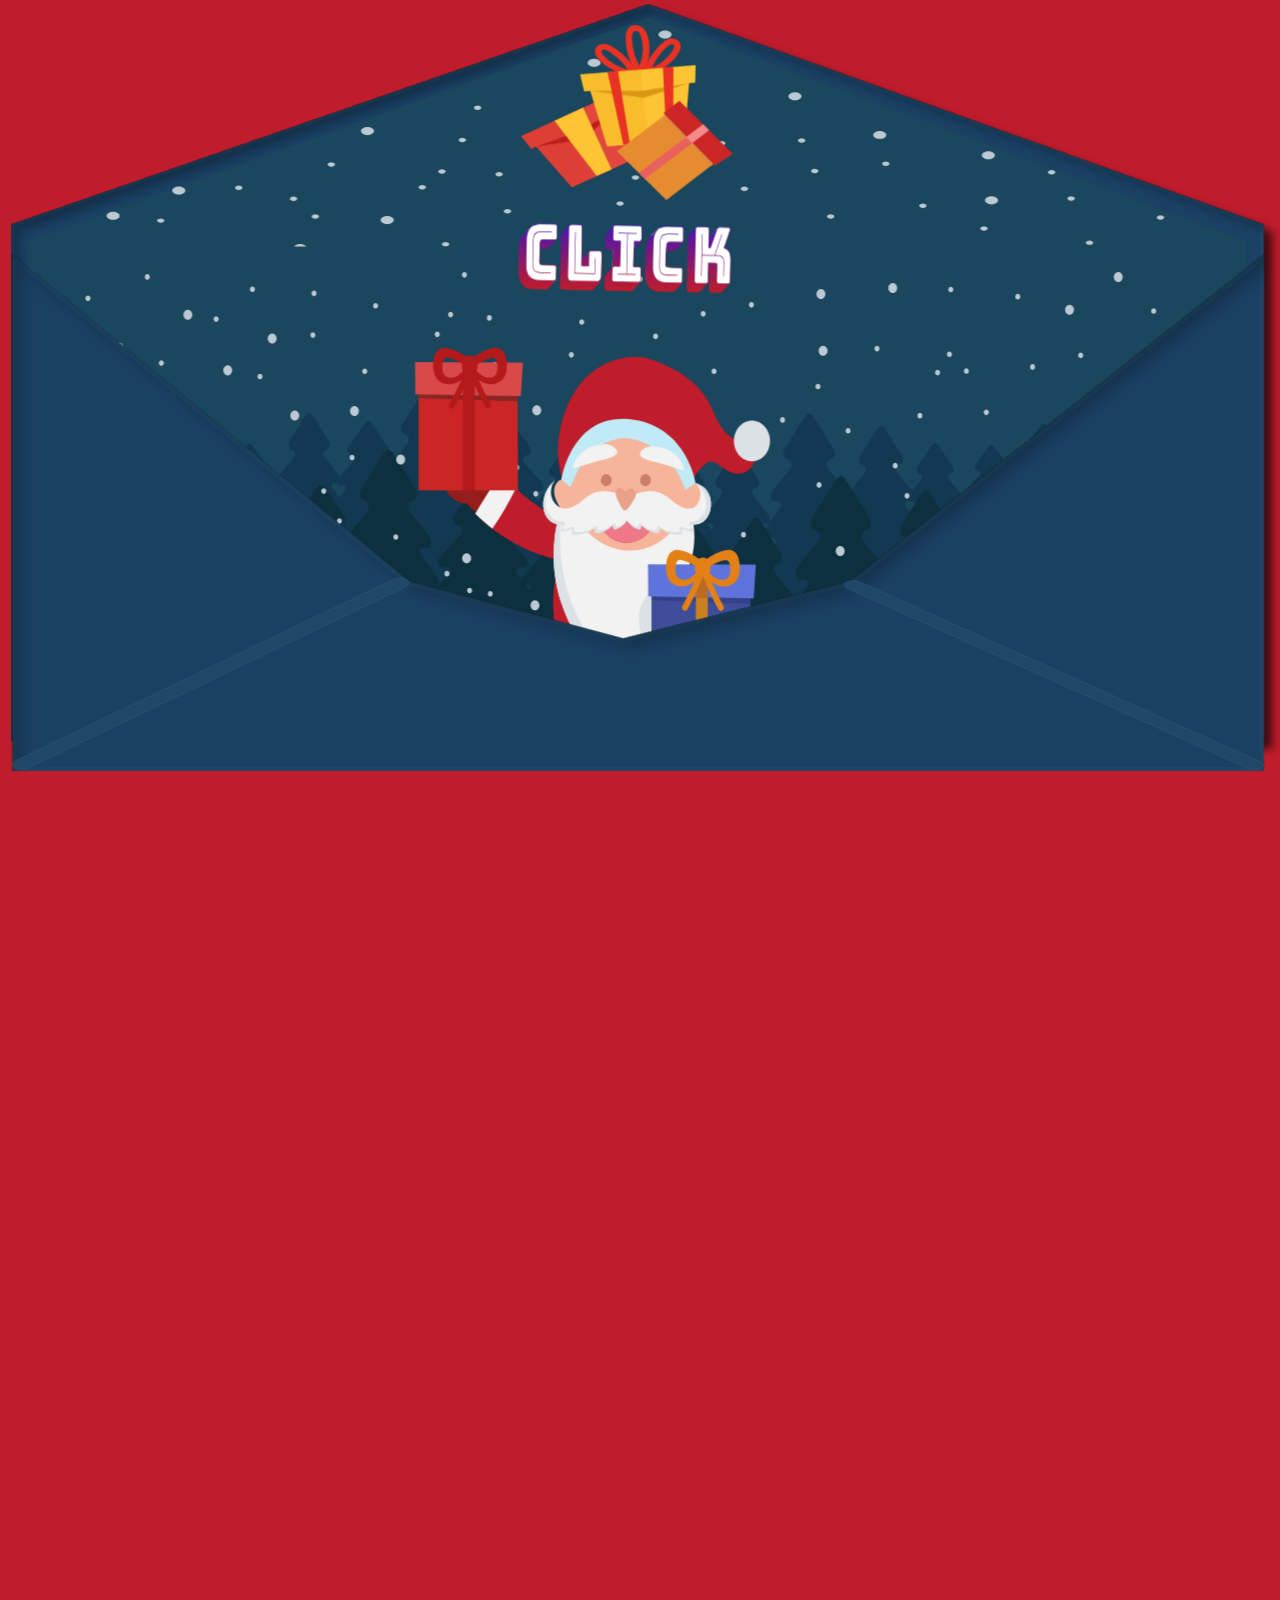
==== index.html @ 460da896 "changing html file name" ====
<!DOCTYPE html>
<html>
<meta name="viewport" content="width=device-width, initial-scale=1.0">

<head>
    <link rel="stylesheet" href="CM.css">
</head>

<body>

    <svg viewBox="0 0 1578 2495" fill="none" xmlns="http://www.w3.org/2000/svg">
        <g id="Animationcard1">
            <g id="bgletter">
                <g id="forestbg">
                    <path id="path352" d="M1538.96 2346.1L33.6464 2347.5L32.0479 5.14771L1537.36 3.75L1538.96 2346.1Z"
                        fill="url(#paint0_linear)" />
                    <g id="fadethings">
                        <g id="fullsock3">
                            <path id="path964"
                                d="M1324.48 167.888C1310.37 167.888 1295.16 159.006 1279.17 141.403C1255.17 114.968 1236.65 80.6469 1225.54 42.0219C1202.97 61 1164.83 80.5 1141.36 79.5C1105.99 77.9926 1073.4 -1 1077.8 5.25786L1079.3 2.59869C1101.27 52 1122.78 78 1142.34 77C1146.25 77 1148.69 77 1148.69 77C1148.69 77 1182.92 73.5 1224.97 38.9332L1225.86 36.7069L1226.52 39.0709C1237.46 78.2062 1256.04 112.993 1280.26 139.667C1298.05 159.258 1314.78 167.838 1329.99 165.149C1350.77 161.482 1366.12 137.342 1377.17 116.718C1393.14 86.9102 1404.6 59.4096 1412.2 32.6473L1412.85 30.3398L1413.74 32.5051C1422.59 54.0246 1441.09 68.2152 1463.58 71.8887C1503.04 68.5019 1516.46 11.7735 1533.72 4.99991L1536.91 5.8466C1511.98 22.7805 1502.4 71.8887 1463.58 73.5821C1441.27 69.9424 1422.58 56.7182 1413.15 35.6841C1405.5 61.9226 1394.17 88.8858 1378.56 118.028C1367.31 139.021 1351.65 163.607 1330.21 167.387C1328.32 167.721 1326.41 167.888 1324.48 167.888Z"
                                fill="#00122B" />
                            <g id="sock3">
                                <path id="path968"
                                    d="M1418.87 112.467C1416.1 98.527 1416.47 83.8894 1416.82 69.7327C1417.11 58.2854 1417.41 46.4497 1416.04 35.086C1415.82 33.2842 1415.47 31.3312 1414.46 30.5093C1413.4 29.6513 1411.94 30.3219 1411.1 31.3899C1410.06 32.7265 1409.56 34.7134 1409.21 36.4813C1407.1 47.0842 1408.37 57.8361 1409.72 69.2179C1410.8 78.4435 1411.93 87.9829 1411.06 97.3439L1409.36 97.0662C1410.21 88.019 1409.1 78.6399 1408.03 69.5678C1406.72 58.457 1405.36 46.9668 1407.56 35.9056C1407.97 33.8374 1408.57 31.4892 1409.92 29.7687C1411.25 28.0663 1413.54 27.1158 1415.35 28.5879C1416.95 29.8884 1417.45 32.4217 1417.72 34.7315C1419.12 46.3075 1418.82 58.2538 1418.53 69.8072C1418.17 83.8036 1417.81 98.2719 1420.51 111.891L1418.87 112.467Z"
                                    fill="#00122B" />
                                <path id="path972"
                                    d="M1486.88 245.518C1479.87 238.95 1472.52 233.125 1465.37 226.826C1444.9 208.792 1446.31 187.35 1446.64 164.575C1446.97 140.917 1447.41 123.768 1448.92 99.632H1395.11C1399.86 136.248 1401.21 173.635 1399.03 210.673C1398.28 223.227 1397.2 236.325 1400.71 248.027C1404.76 261.515 1417.32 267.74 1426.9 274.771C1438.88 283.556 1449.13 289.339 1462.37 295.844C1470.74 299.957 1480.24 301.296 1488.31 296.239C1494.98 292.06 1500.06 283.012 1500.13 273.231C1500.2 261.856 1493.9 252.087 1486.88 245.518Z"
                                    fill="#FD3622" />
                                <path id="path976"
                                    d="M1486.88 245.518C1479.87 238.95 1472.52 233.125 1465.37 226.826C1444.9 208.792 1446.31 187.349 1446.64 164.575C1446.97 140.917 1447.41 123.768 1448.92 99.632H1395.11C1395.65 103.782 1396.13 107.945 1396.58 112.113H1437.74C1436.23 136.25 1435.78 153.398 1435.45 177.056C1435.12 199.831 1433.71 221.274 1454.18 239.307C1461.33 245.607 1468.69 251.432 1475.7 258C1482.71 264.568 1489.01 274.338 1488.94 285.713C1488.91 289.788 1488.01 293.73 1486.48 297.253C1487.1 296.945 1487.71 296.616 1488.31 296.239C1494.99 292.06 1500.06 283.01 1500.13 273.231C1500.2 261.856 1493.9 252.087 1486.88 245.518Z"
                                    fill="#DF1C0E" />
                                <g id="sockline">
                                    <path id="path980"
                                        d="M1398.33 141.162L1398.18 138.913C1414.51 136.98 1431.11 136.12 1447.5 136.366L1447.48 138.624C1431.15 138.385 1414.6 139.234 1398.33 141.162Z"
                                        fill="white" />
                                    <path id="path984"
                                        d="M1399.67 171.826L1399.48 169.582C1415.08 167.297 1430.95 166.396 1446.63 166.886L1446.59 169.144C1430.98 168.651 1415.19 169.552 1399.67 171.826Z"
                                        fill="white" />
                                    <path id="path988"
                                        d="M1400.09 179.62L1399.92 177.374C1415.29 175.283 1430.92 174.134 1446.38 173.958L1446.39 176.216C1430.99 176.389 1415.41 177.536 1400.09 179.62Z"
                                        fill="white" />
                                    <path id="path992"
                                        d="M1398.89 217.212L1398.4 215.054C1415.15 208.285 1432.44 203.29 1449.8 200.213L1450.02 202.45C1432.76 205.512 1415.56 210.479 1398.89 217.212Z"
                                        fill="white" />
                                    <path id="path996"
                                        d="M1398.27 227.31L1397.59 225.239C1414.66 215.388 1432.68 208.832 1451.15 205.75L1451.37 207.989C1433.06 211.044 1415.19 217.545 1398.27 227.31Z"
                                        fill="white" />
                                    <path id="path1000"
                                        d="M1416.94 267.935L1415.64 266.472C1427.95 247.314 1443.61 231.742 1460.93 221.44L1461.63 223.499C1444.54 233.666 1429.08 249.03 1416.94 267.935Z"
                                        fill="white" />
                                    <path id="path1004"
                                        d="M1422.19 273.049L1420.84 271.672C1432.44 251.721 1447.69 235.605 1464.95 225.06L1465.66 227.111C1448.65 237.501 1433.62 253.387 1422.19 273.049Z"
                                        fill="white" />
                                    <path id="path1008"
                                        d="M1451.32 291.232L1449.77 290.315C1456.52 270.209 1467.05 252.473 1480.2 239.026L1481.24 240.814C1468.31 254.033 1457.96 271.469 1451.32 291.232Z"
                                        fill="white" />
                                    <path id="path1012"
                                        d="M1458.88 293.984L1457.3 293.131C1463.59 272.736 1472.67 257.24 1485.9 244.361L1486.91 246.181C1473.95 258.803 1465.04 273.994 1458.88 293.984Z"
                                        fill="white" />
                                </g>
                                <path id="path1016"
                                    d="M1441.62 127.783C1441.38 123.804 1441.39 119.783 1441.69 115.807L1439.99 115.588C1439.7 119.598 1439.68 123.655 1439.9 127.672C1438.02 127.541 1436.14 127.426 1434.25 127.336C1433.67 123.441 1433.5 119.472 1433.79 115.52L1432.09 115.304C1431.8 119.302 1431.96 123.319 1432.51 127.266C1430.79 127.196 1429.06 127.139 1427.34 127.103L1427.47 115.128L1425.76 115.098L1425.63 127.076C1423.05 127.04 1420.47 127.038 1417.89 127.078L1417.15 113.868L1415.45 114.032L1416.18 127.105C1414.14 127.151 1412.1 127.221 1410.06 127.315L1409.49 114.755L1407.79 114.888L1408.36 127.415C1406.84 127.496 1405.33 127.575 1403.83 127.683L1403.69 114.224L1401.99 114.254L1402.12 127.826C1400.66 127.939 1399.2 128.049 1397.73 128.189L1397.86 130.44C1401.38 130.104 1404.92 129.858 1408.46 129.668L1408.46 129.806L1410.16 129.673L1410.16 129.571C1422.73 128.984 1435.37 129.327 1447.86 130.603L1447.99 128.352C1445.87 128.135 1443.75 127.945 1441.62 127.783Z"
                                    fill="white" />
                                <path id="path1020"
                                    d="M1455 118.333C1433.44 115.183 1411.63 115.181 1390.07 118.333C1388.99 105.307 1388.45 98.7936 1387.36 85.768C1410.72 82.3519 1434.35 82.3519 1457.71 85.768C1456.63 98.7936 1456.08 105.307 1455 118.333Z"
                                    fill="white" />
                                <g id="sockball">
                                    <path id="path1024"
                                        d="M1395.74 92.1031C1395.74 93.5571 1394.85 94.7357 1393.76 94.7357C1392.66 94.7357 1391.77 93.5571 1391.77 92.1031C1391.77 90.649 1392.66 89.4704 1393.76 89.4704C1394.85 89.4704 1395.74 90.649 1395.74 92.1031Z"
                                        fill="#FD3622" />
                                    <path id="path1028"
                                        d="M1406.49 106.242C1406.49 107.696 1405.6 108.875 1404.5 108.875C1403.4 108.875 1402.51 107.696 1402.51 106.242C1402.51 104.788 1403.4 103.609 1404.5 103.609C1405.6 103.609 1406.49 104.788 1406.49 106.242Z"
                                        fill="#FD3622" />
                                    <path id="path1032"
                                        d="M1416.43 92.5906C1416.43 94.0446 1415.54 95.2232 1414.44 95.2232C1413.34 95.2232 1412.45 94.0446 1412.45 92.5906C1412.45 91.1365 1413.34 89.9579 1414.44 89.9579C1415.54 89.9579 1416.43 91.1365 1416.43 92.5906Z"
                                        fill="#FD3622" />
                                    <path id="path1036"
                                        d="M1425.41 106.242C1425.41 107.696 1424.52 108.875 1423.42 108.875C1422.32 108.875 1421.43 107.696 1421.43 106.242C1421.43 104.788 1422.32 103.609 1423.42 103.609C1424.52 103.609 1425.41 104.788 1425.41 106.242Z"
                                        fill="#FD3622" />
                                    <path id="path1040"
                                        d="M1435.42 92.9807C1435.42 94.4347 1434.53 95.6133 1433.43 95.6133C1432.33 95.6133 1431.44 94.4347 1431.44 92.9807C1431.44 91.5266 1432.33 90.348 1433.43 90.348C1434.53 90.348 1435.42 91.5266 1435.42 92.9807Z"
                                        fill="#FD3622" />
                                    <path id="path1044"
                                        d="M1447.05 106.827C1447.05 108.281 1446.16 109.46 1445.06 109.46C1443.96 109.46 1443.07 108.281 1443.07 106.827C1443.07 105.373 1443.96 104.194 1445.06 104.194C1446.16 104.194 1447.05 105.373 1447.05 106.827Z"
                                        fill="#FD3622" />
                                    <path id="path1048"
                                        d="M1454.26 92.5906C1454.26 94.0446 1453.37 95.2232 1452.27 95.2232C1451.17 95.2232 1450.29 94.0446 1450.29 92.5906C1450.29 91.1365 1451.17 89.9579 1452.27 89.9579C1453.37 89.9579 1454.26 91.1365 1454.26 92.5906Z"
                                        fill="#FD3622" />
                                </g>
                                <path id="path1268"
                                    d="M1417.09 32.9149C1417.09 35.6085 1415.44 37.7896 1413.41 37.7896C1411.38 37.7896 1409.73 35.6085 1409.73 32.9149C1409.73 30.2212 1411.38 28.0402 1413.41 28.0402C1415.44 28.0402 1417.09 30.2212 1417.09 32.9149Z"
                                    fill="#FD3622" />
                            </g>
                            <g id="sock2">
                                <path id="path1156"
                                    d="M1342.94 232.956C1340.43 221.642 1340.71 209.66 1340.99 198.07C1341.23 187.662 1341.49 176.898 1339.7 166.754C1339.35 164.826 1338.96 163.356 1338.14 162.45C1337.36 161.579 1336.41 161.588 1335.76 161.748C1334.47 162.069 1333.23 163.241 1332.61 164.735C1331.41 167.605 1331.68 171.29 1332.09 174.519C1332.8 179.971 1333.96 185.492 1335.08 190.829C1337.3 201.444 1339.6 212.419 1338.54 223.543L1336.84 223.259C1337.87 212.586 1335.62 201.832 1333.44 191.432C1332.31 186.043 1331.14 180.466 1330.42 174.902C1329.95 171.288 1329.66 167.124 1331.12 163.643C1331.99 161.55 1333.65 159.974 1335.45 159.529C1336.88 159.177 1338.23 159.599 1339.24 160.721C1340.49 162.103 1340.99 164.189 1341.36 166.239C1343.2 176.673 1342.94 187.587 1342.69 198.143C1342.42 209.554 1342.14 221.351 1344.58 232.32L1342.94 232.956Z"
                                    fill="#00122B" />
                                <path id="path1160"
                                    d="M1407.06 362.008C1400.05 355.44 1392.7 349.614 1385.55 343.315C1365.08 325.281 1366.49 303.839 1366.82 281.064C1367.15 257.406 1367.59 240.258 1369.1 216.121H1315.29C1320.04 252.737 1321.39 290.124 1319.21 327.162C1318.46 339.716 1317.38 352.814 1320.89 364.516C1324.94 378.004 1337.5 384.229 1347.08 391.26C1359.06 400.046 1369.31 405.828 1382.55 412.333C1390.92 416.447 1400.42 417.786 1408.49 412.728C1415.16 408.549 1420.24 399.501 1420.31 389.72C1420.37 378.345 1414.08 368.576 1407.06 362.008Z"
                                    fill="#FD3622" />
                                <path id="path1164"
                                    d="M1366.91 274.82C1367.24 254.267 1367.73 238.078 1369.11 216.121H1315.29C1317.81 235.525 1319.34 255.148 1319.93 274.82H1366.91Z"
                                    fill="#DF1C0E" />
                                <g id="sockline_2">
                                    <path id="path1168"
                                        d="M1323.27 271.467L1322.21 247.786L1323.91 247.651L1324.98 271.331L1323.27 271.467Z"
                                        fill="#00122B" />
                                    <path id="path1176"
                                        d="M1337.67 271.76C1337.4 264.363 1337.33 256.853 1337.48 249.441L1339.18 249.497C1339.04 256.856 1339.1 264.309 1339.37 271.649L1337.67 271.76Z"
                                        fill="#00122B" />
                                    <path id="path1172"
                                        d="M1331.34 270.204L1329.64 270.073C1329.97 262.609 1329.83 255.058 1329.23 247.632L1330.93 247.395C1331.53 254.943 1331.67 262.618 1331.34 270.204Z"
                                        fill="#00122B" />
                                    <path id="path1178" d="M1346.81 270.334H1345.1V248.103H1346.81V270.334Z"
                                        fill="#00122B" />
                                    <path id="path1180" d="M1354.17 271.309H1352.46V246.347H1354.17V271.309Z"
                                        fill="#00122B" />
                                    <path id="path1184"
                                        d="M1362.25 268.805L1360.55 268.744L1361 246.906L1362.7 246.97L1362.25 268.805Z"
                                        fill="#00122B" />
                                    <path id="path1188"
                                        d="M1319.39 356.318L1318.24 354.649C1332.73 337.155 1350.25 323.674 1368.9 315.66L1369.43 317.808C1351.01 325.724 1333.7 339.04 1319.39 356.318Z"
                                        fill="#00122B" />
                                    <path id="path1192"
                                        d="M1333.56 382.128L1332.09 380.981C1341.95 358.842 1356.97 340.409 1374.39 329.077L1375.14 331.105C1358.02 342.243 1343.25 360.364 1333.56 382.128Z"
                                        fill="#00122B" />
                                    <path id="path1196"
                                        d="M1380.19 410.739L1378.52 410.308C1379.93 400.714 1384.61 391.251 1391.69 383.663C1398.01 376.894 1405.39 372.202 1412.53 367.661L1413.26 369.698C1406.21 374.18 1398.92 378.815 1392.76 385.419C1385.99 392.674 1381.52 401.664 1380.19 410.739Z"
                                        fill="#00122B" />
                                    <path id="path1200"
                                        d="M1340.58 286.609C1333.6 286.609 1326.63 286.34 1319.7 285.8L1319.8 283.547C1335.39 284.757 1351.21 284.599 1366.8 283.075L1366.92 285.326C1358.19 286.182 1349.38 286.609 1340.58 286.609Z"
                                        fill="#00122B" />
                                    <path id="path1204"
                                        d="M1326.99 296.079C1324.76 296.079 1322.53 296.038 1320.31 295.962L1320.35 293.704C1335.73 294.243 1351.24 292.902 1366.44 289.726L1366.7 291.954C1353.6 294.697 1340.27 296.079 1326.99 296.079Z"
                                        fill="#00122B" />
                                    <path id="path1208"
                                        d="M1320.29 362.38L1319.03 360.865C1332.65 340.931 1350.14 326.413 1369.62 318.876L1370.1 321.043C1350.92 328.463 1333.7 342.757 1320.29 362.38Z"
                                        fill="white" />
                                    <path id="path1212"
                                        d="M1338.05 385.767L1336.49 384.873C1340.61 372.177 1345.41 363.276 1352.53 355.11C1359.95 346.6 1368.37 339.567 1376.5 332.764L1377.41 334.674C1369.33 341.432 1360.97 348.417 1353.65 356.817C1346.73 364.746 1342.07 373.403 1338.05 385.767Z"
                                        fill="white" />
                                    <path id="path1216"
                                        d="M1329.96 292.036C1326.07 292.036 1322.13 291.966 1318.04 291.851L1318.07 289.593C1334.85 290.065 1348.99 289.785 1367.65 286.961L1367.84 289.203C1353.65 291.354 1342.06 292.036 1329.96 292.036Z"
                                        fill="white" />
                                </g>
                                <path id="path1220"
                                    d="M1382.01 244.952C1352.87 256.684 1330.95 256.684 1301.8 244.952C1304.87 228.741 1309.45 221.468 1309.45 204.419C1331.09 204.419 1352.73 204.419 1374.37 204.419C1374.37 221.468 1378.96 228.741 1382.01 244.952Z"
                                    fill="white" />
                                <g id="sockstar">
                                    <path id="path1224"
                                        d="M1316.99 213.076C1317.25 213.887 1317.38 214.291 1317.65 215.101C1317.86 215.754 1318.21 216.314 1318.67 216.709C1319.22 217.201 1319.51 217.445 1320.07 217.933C1319.45 218.287 1319.14 218.463 1318.52 218.813C1318.02 219.096 1317.59 219.558 1317.28 220.146C1316.9 220.875 1316.72 221.238 1316.33 221.965C1316.06 221.155 1315.93 220.748 1315.66 219.936C1315.45 219.281 1315.09 218.719 1314.64 218.312C1314.09 217.809 1313.81 217.558 1313.26 217.052C1313.88 216.718 1314.19 216.549 1314.81 216.21C1315.31 215.937 1315.74 215.481 1316.05 214.894C1316.42 214.167 1316.61 213.803 1316.99 213.076Z"
                                        fill="#EFDECF" />
                                    <path id="path1228"
                                        d="M1330.07 214.345C1330.36 215.137 1330.51 215.533 1330.8 216.325C1331.04 216.964 1331.41 217.499 1331.88 217.865C1332.45 218.321 1332.74 218.547 1333.32 218.998C1332.72 219.391 1332.42 219.588 1331.81 219.976C1331.32 220.292 1330.91 220.78 1330.63 221.387C1330.27 222.139 1330.1 222.516 1329.74 223.266C1329.44 222.473 1329.29 222.076 1329 221.281C1328.76 220.642 1328.39 220.102 1327.92 219.725C1327.35 219.26 1327.06 219.025 1326.49 218.556C1327.1 218.183 1327.41 217.994 1328.01 217.616C1328.5 217.312 1328.91 216.826 1329.2 216.221C1329.55 215.472 1329.72 215.097 1330.07 214.345Z"
                                        fill="#EFDECF" />
                                    <path id="path1232"
                                        d="M1343.18 214.767C1343.5 215.539 1343.66 215.925 1343.98 216.698C1344.24 217.321 1344.64 217.831 1345.11 218.167C1345.71 218.585 1346 218.791 1346.6 219.204C1346.01 219.637 1345.72 219.852 1345.12 220.281C1344.65 220.626 1344.26 221.141 1343.99 221.764C1343.67 222.539 1343.51 222.927 1343.18 223.699C1342.85 222.927 1342.69 222.539 1342.37 221.764C1342.1 221.141 1341.71 220.626 1341.23 220.281C1340.64 219.852 1340.35 219.637 1339.76 219.204C1340.36 218.791 1340.65 218.585 1341.25 218.167C1341.72 217.831 1342.12 217.321 1342.38 216.698C1342.7 215.925 1342.86 215.539 1343.18 214.767Z"
                                        fill="#EFDECF" />
                                    <path id="path1236"
                                        d="M1356.29 214.345C1356.63 215.096 1356.81 215.471 1357.16 216.221C1357.44 216.826 1357.85 217.311 1358.34 217.616C1358.95 217.993 1359.26 218.183 1359.87 218.555C1359.3 219.025 1359.01 219.26 1358.43 219.725C1357.97 220.102 1357.6 220.642 1357.36 221.283C1357.06 222.075 1356.91 222.473 1356.62 223.265C1356.26 222.516 1356.08 222.139 1355.73 221.387C1355.45 220.779 1355.04 220.292 1354.55 219.976C1353.94 219.587 1353.64 219.391 1353.04 218.998C1353.61 218.546 1353.9 218.321 1354.48 217.865C1354.95 217.499 1355.32 216.964 1355.56 216.325C1355.85 215.532 1356 215.137 1356.29 214.345Z"
                                        fill="#EFDECF" />
                                    <path id="path1240"
                                        d="M1369.37 213.076C1369.75 213.803 1369.94 214.167 1370.32 214.894C1370.62 215.481 1371.05 215.937 1371.55 216.21C1372.17 216.549 1372.48 216.718 1373.11 217.052C1372.55 217.558 1372.27 217.809 1371.72 218.312C1371.27 218.719 1370.91 219.281 1370.7 219.936C1370.43 220.749 1370.3 221.155 1370.03 221.966C1369.65 221.239 1369.46 220.875 1369.08 220.146C1368.77 219.559 1368.34 219.096 1367.84 218.814C1367.22 218.464 1366.91 218.288 1366.29 217.933C1366.86 217.445 1367.14 217.202 1367.7 216.709C1368.15 216.314 1368.5 215.754 1368.71 215.102C1368.98 214.291 1369.11 213.887 1369.37 213.076Z"
                                        fill="#EFDECF" />
                                    <path id="path1244"
                                        d="M1315.7 230.471C1315.98 231.284 1316.12 231.691 1316.4 232.501C1316.63 233.156 1317 233.718 1317.47 234.116C1318.06 234.612 1318.36 234.858 1318.95 235.348C1318.3 235.701 1317.98 235.874 1317.33 236.222C1316.81 236.5 1316.36 236.96 1316.04 237.545C1315.64 238.272 1315.45 238.636 1315.05 239.36C1314.76 238.548 1314.62 238.141 1314.34 237.326C1314.11 236.669 1313.74 236.102 1313.27 235.694C1312.68 235.188 1312.39 234.935 1311.81 234.425C1312.46 234.093 1312.78 233.928 1313.43 233.594C1313.96 233.323 1314.4 232.869 1314.72 232.284C1315.12 231.56 1315.31 231.196 1315.7 230.471Z"
                                        fill="#EFDECF" />
                                    <path id="path1248"
                                        d="M1329.43 231.802C1329.73 232.595 1329.89 232.992 1330.2 233.784C1330.45 234.423 1330.84 234.961 1331.33 235.329C1331.93 235.785 1332.24 236.011 1332.85 236.464C1332.21 236.857 1331.9 237.052 1331.26 237.44C1330.75 237.754 1330.32 238.241 1330.02 238.847C1329.66 239.598 1329.47 239.973 1329.1 240.723C1328.79 239.928 1328.63 239.531 1328.32 238.736C1328.07 238.095 1327.67 237.555 1327.19 237.176C1326.59 236.708 1326.28 236.474 1325.68 236.002C1326.32 235.629 1326.64 235.444 1327.28 235.067C1327.79 234.764 1328.22 234.279 1328.52 233.676C1328.88 232.926 1329.06 232.552 1329.43 231.802Z"
                                        fill="#EFDECF" />
                                    <path id="path1252"
                                        d="M1343.18 232.245C1343.51 233.017 1343.68 233.404 1344.02 234.176C1344.3 234.799 1344.71 235.309 1345.21 235.646C1345.83 236.061 1346.14 236.269 1346.76 236.682C1346.15 237.113 1345.84 237.33 1345.22 237.759C1344.72 238.104 1344.31 238.619 1344.03 239.242C1343.69 240.017 1343.52 240.405 1343.18 241.177C1342.84 240.405 1342.67 240.017 1342.33 239.242C1342.05 238.619 1341.64 238.104 1341.14 237.759C1340.52 237.33 1340.21 237.113 1339.59 236.682C1340.22 236.269 1340.53 236.061 1341.15 235.646C1341.65 235.309 1342.06 234.799 1342.34 234.176C1342.68 233.404 1342.84 233.017 1343.18 232.245Z"
                                        fill="#EFDECF" />
                                    <path id="path1256"
                                        d="M1356.93 231.802C1357.29 232.551 1357.47 232.926 1357.84 233.676C1358.14 234.279 1358.57 234.764 1359.08 235.067C1359.72 235.444 1360.03 235.629 1360.67 236.001C1360.07 236.473 1359.77 236.708 1359.17 237.176C1358.68 237.555 1358.29 238.095 1358.04 238.736C1357.73 239.531 1357.57 239.928 1357.26 240.723C1356.89 239.973 1356.7 239.598 1356.33 238.846C1356.04 238.241 1355.61 237.754 1355.1 237.44C1354.46 237.051 1354.14 236.857 1353.51 236.464C1354.12 236.013 1354.42 235.785 1355.03 235.329C1355.52 234.961 1355.91 234.423 1356.16 233.784C1356.47 232.992 1356.62 232.594 1356.93 231.802Z"
                                        fill="#EFDECF" />
                                    <path id="path1260"
                                        d="M1370.66 230.472C1371.05 231.196 1371.24 231.56 1371.64 232.285C1371.96 232.867 1372.4 233.323 1372.93 233.594C1373.58 233.928 1373.9 234.093 1374.55 234.423C1373.97 234.935 1373.68 235.188 1373.09 235.694C1372.62 236.103 1372.25 236.669 1372.02 237.327C1371.74 238.142 1371.6 238.548 1371.31 239.361C1370.91 238.636 1370.72 238.273 1370.32 237.546C1370 236.961 1369.55 236.5 1369.03 236.22C1368.38 235.875 1368.06 235.701 1367.41 235.349C1368 234.859 1368.3 234.613 1368.89 234.116C1369.36 233.716 1369.73 233.156 1369.96 232.501C1370.24 231.691 1370.38 231.285 1370.66 230.472Z"
                                        fill="#EFDECF" />
                                </g>
                                <path id="path1264"
                                    d="M1340.1 164.552C1340.1 167.246 1338.45 169.427 1336.42 169.427C1334.39 169.427 1332.74 167.246 1332.74 164.552C1332.74 161.859 1334.39 159.678 1336.42 159.678C1338.45 159.678 1340.1 161.859 1340.1 164.552Z"
                                    fill="#FD3622" />
                            </g>
                            <g id="sock1">
                                <path id="path1052"
                                    d="M1228.63 113.962L1226.93 113.921C1227.24 90.6472 1227.37 67.0595 1227.3 43.8149C1227.3 42.309 1227.3 40.6043 1226.8 39.2609C1226.4 38.1816 1225.48 37.2401 1224.63 37.5155C1223.97 37.7323 1223.41 38.6061 1222.9 40.1934C1220.93 46.4047 1221.27 53.623 1221.58 59.9902L1223.59 101.86L1221.88 102.004L1219.88 60.1347C1219.56 53.5169 1219.2 46.0163 1221.33 39.3151C1222.06 37.0301 1223.01 35.7228 1224.22 35.3232C1225.97 34.7542 1227.64 36.4115 1228.33 38.2629C1229 40.076 1229.01 42.1441 1229.01 43.8082C1229.07 67.0685 1228.95 90.6721 1228.63 113.962Z"
                                    fill="#00122B" />
                                <path id="path1056"
                                    d="M1285.2 245.518C1278.19 238.95 1270.84 233.125 1263.69 226.826C1243.21 208.792 1244.63 187.349 1244.95 164.574C1245.29 140.917 1245.73 123.768 1247.24 99.6319H1193.43C1198.18 136.247 1199.53 173.635 1197.34 210.673C1196.6 223.227 1195.52 236.324 1199.03 248.027C1203.08 261.515 1215.63 267.74 1225.22 274.771C1237.2 283.556 1247.45 289.339 1260.68 295.844C1269.06 299.957 1278.55 301.296 1286.63 296.239C1293.3 292.059 1298.38 283.012 1298.44 273.231C1298.51 261.856 1292.21 252.086 1285.2 245.518Z"
                                    fill="#FD3622" />
                                <path id="path1060"
                                    d="M1274.23 277.901C1260.99 271.398 1250.74 265.614 1238.76 256.829C1229.18 249.798 1216.62 243.575 1212.57 230.084C1209.06 218.382 1210.14 205.286 1210.89 192.733C1212.72 161.721 1212.04 130.473 1208.99 99.6326H1193.43C1198.18 136.246 1199.53 173.636 1197.34 210.674C1196.6 223.227 1195.52 236.325 1199.03 248.025C1203.08 261.516 1215.63 267.741 1225.22 274.772C1237.2 283.555 1247.45 289.339 1260.69 295.842C1269.06 299.956 1278.55 301.295 1286.63 296.239C1291.81 292.993 1296.02 286.804 1297.68 279.622C1290.19 283.038 1281.75 281.599 1274.23 277.901Z"
                                    fill="#DF1C0E" />
                                <path id="path1064"
                                    d="M1197.09 142.568L1197.08 140.31L1245.66 139.693L1245.67 141.951L1197.09 142.568Z"
                                    fill="white" />
                                <path id="path1068"
                                    d="M1252.25 291.725L1250.57 291.414C1252.02 277.553 1261.1 268.619 1266.38 264.525C1270.36 261.441 1274.65 258.996 1278.79 256.632C1282.45 254.548 1286.23 252.391 1289.75 249.815L1290.57 251.793C1286.98 254.421 1283.16 256.598 1279.47 258.704C1275.37 261.043 1271.13 263.459 1267.24 266.474C1262.22 270.362 1253.61 278.808 1252.25 291.725Z"
                                    fill="white" />
                                <g id="sockdes">
                                    <path id="path1072"
                                        d="M1207.06 148.732L1207.99 150.981C1208.29 151.705 1208.74 152.301 1209.29 152.699L1210.98 153.929L1209.29 155.158C1208.74 155.555 1208.29 156.151 1207.99 156.878L1207.06 159.127L1206.13 156.878C1205.83 156.151 1205.38 155.555 1204.83 155.158L1203.14 153.929L1204.83 152.699C1205.38 152.301 1205.83 151.705 1206.13 150.981L1207.06 148.732Z"
                                        fill="#EFDECF" />
                                    <path id="path1076"
                                        d="M1221.83 148.884L1222.76 151.133C1223.06 151.857 1223.51 152.453 1224.06 152.851L1225.75 154.081L1224.06 155.31C1223.51 155.707 1223.06 156.303 1222.76 157.03L1221.83 159.279L1220.9 157.03C1220.6 156.303 1220.15 155.707 1219.6 155.31L1217.91 154.081L1219.6 152.851C1220.15 152.453 1220.6 151.857 1220.9 151.133L1221.83 148.884Z"
                                        fill="#EFDECF" />
                                    <path id="path1080"
                                        d="M1244.16 270.247L1245.09 272.496C1245.39 273.221 1245.84 273.817 1246.39 274.214L1248.08 275.445L1246.39 276.673C1245.84 277.07 1245.39 277.666 1245.09 278.393L1244.16 280.642L1243.23 278.393C1242.93 277.666 1242.48 277.07 1241.93 276.673L1240.24 275.445L1241.93 274.214C1242.48 273.817 1242.93 273.221 1243.23 272.496L1244.16 270.247Z"
                                        fill="#EFDECF" />
                                    <path id="path1084"
                                        d="M1258.65 251.818L1259.57 254.067C1259.87 254.791 1260.32 255.387 1260.87 255.785L1262.57 257.015L1260.87 258.244C1260.32 258.641 1259.87 259.237 1259.57 259.964L1258.65 262.213L1257.72 259.964C1257.42 259.237 1256.97 258.641 1256.42 258.244L1254.72 257.015L1256.42 255.785C1256.97 255.387 1257.42 254.791 1257.72 254.067L1258.65 251.818Z"
                                        fill="#EFDECF" />
                                    <path id="path1088"
                                        d="M1273.44 242.749L1274.37 244.998C1274.67 245.723 1275.12 246.319 1275.67 246.716L1277.36 247.947L1275.67 249.175C1275.12 249.572 1274.67 250.169 1274.37 250.896L1273.44 253.144L1272.51 250.896C1272.21 250.169 1271.76 249.572 1271.21 249.175L1269.52 247.947L1271.21 246.716C1271.76 246.319 1272.21 245.723 1272.51 244.998L1273.44 242.749Z"
                                        fill="#EFDECF" />
                                    <path id="path1092"
                                        d="M1236.3 148.732L1237.22 150.981C1237.52 151.705 1237.97 152.301 1238.52 152.699L1240.22 153.929L1238.52 155.158C1237.97 155.555 1237.52 156.151 1237.22 156.878L1236.3 159.127L1235.37 156.878C1235.07 156.151 1234.62 155.555 1234.07 155.158L1232.37 153.929L1234.07 152.699C1234.62 152.301 1235.07 151.705 1235.37 150.981L1236.3 148.732Z"
                                        fill="#EFDECF" />
                                </g>
                                <path id="path1096"
                                    d="M1226.99 277.914C1226.86 272.768 1228.72 267.277 1232.1 262.845C1235.07 258.937 1238.73 256.241 1242.27 253.635L1271.74 231.933L1272.57 233.906L1243.1 255.609C1239.66 258.14 1236.1 260.759 1233.3 264.448C1230.26 268.44 1228.58 273.321 1228.69 277.842L1226.99 277.914Z"
                                    fill="white" />
                                <path id="path1100"
                                    d="M1244.59 168.151L1244.54 165.894L1197.95 167.515L1197.99 169.773L1203.52 169.581L1202.92 189.655L1204.62 189.746L1205.23 169.522L1211.06 169.319L1210.54 190.256L1212.25 190.33L1212.77 169.26L1219.47 169.025L1219.85 190.03L1221.55 189.976L1221.17 168.967L1227.08 168.761L1228.22 189.793L1229.92 189.63L1228.78 168.702L1237.02 168.416L1237.65 186.551L1239.35 186.447L1238.72 168.355L1244.59 168.151Z"
                                    fill="white" />
                                <path id="path1104"
                                    d="M1253.97 121.063H1190.09C1188.01 121.063 1186.48 118.394 1187.09 115.751C1189.29 106.29 1189.29 99.1779 1187.09 89.7107C1186.48 87.0691 1188.01 84.4003 1190.09 84.4003H1253.97C1256.06 84.4003 1257.59 87.0691 1256.97 89.713C1254.78 99.1756 1254.77 106.29 1256.97 115.748C1257.59 118.392 1256.06 121.063 1253.97 121.063Z"
                                    fill="white" />
                                <g id="sockdot">
                                    <path id="path1108"
                                        d="M1195.76 94.4918C1195.76 95.7042 1195.02 96.6864 1194.1 96.6864C1193.19 96.6864 1192.45 95.7042 1192.45 94.4918C1192.45 93.2793 1193.19 92.2971 1194.1 92.2971C1195.02 92.2971 1195.76 93.2793 1195.76 94.4918Z"
                                        fill="#00122B" />
                                    <path id="path1112"
                                        d="M1207.46 94.4918C1207.46 95.7042 1206.72 96.6864 1205.8 96.6864C1204.89 96.6864 1204.15 95.7042 1204.15 94.4918C1204.15 93.2793 1204.89 92.2971 1205.8 92.2971C1206.72 92.2971 1207.46 93.2793 1207.46 94.4918Z"
                                        fill="#00122B" />
                                    <path id="path1116"
                                        d="M1219.16 94.4918C1219.16 95.7042 1218.42 96.6864 1217.51 96.6864C1216.59 96.6864 1215.85 95.7042 1215.85 94.4918C1215.85 93.2793 1216.59 92.2971 1217.51 92.2971C1218.42 92.2971 1219.16 93.2793 1219.16 94.4918Z"
                                        fill="#00122B" />
                                    <path id="path1120"
                                        d="M1230.87 94.4918C1230.87 95.7042 1230.13 96.6864 1229.21 96.6864C1228.3 96.6864 1227.56 95.7042 1227.56 94.4918C1227.56 93.2793 1228.3 92.2971 1229.21 92.2971C1230.13 92.2971 1230.87 93.2793 1230.87 94.4918Z"
                                        fill="#00122B" />
                                    <path id="path1124"
                                        d="M1242.57 94.4918C1242.57 95.7042 1241.83 96.6864 1240.91 96.6864C1240 96.6864 1239.26 95.7042 1239.26 94.4918C1239.26 93.2793 1240 92.2971 1240.91 92.2971C1241.83 92.2971 1242.57 93.2793 1242.57 94.4918Z"
                                        fill="#00122B" />
                                    <path id="path1128"
                                        d="M1254.27 94.4918C1254.27 95.7042 1253.53 96.6864 1252.62 96.6864C1251.7 96.6864 1250.96 95.7042 1250.96 94.4918C1250.96 93.2793 1251.7 92.2971 1252.62 92.2971C1253.53 92.2971 1254.27 93.2793 1254.27 94.4918Z"
                                        fill="#00122B" />
                                    <path id="path1132"
                                        d="M1195.76 115.115C1195.76 116.328 1195.02 117.31 1194.1 117.31C1193.19 117.31 1192.45 116.328 1192.45 115.115C1192.45 113.903 1193.19 112.92 1194.1 112.92C1195.02 112.92 1195.76 113.903 1195.76 115.115Z"
                                        fill="#00122B" />
                                    <path id="path1136"
                                        d="M1207.46 115.115C1207.46 116.328 1206.72 117.31 1205.8 117.31C1204.89 117.31 1204.15 116.328 1204.15 115.115C1204.15 113.903 1204.89 112.92 1205.8 112.92C1206.72 112.92 1207.46 113.903 1207.46 115.115Z"
                                        fill="#00122B" />
                                    <path id="path1140"
                                        d="M1219.16 115.115C1219.16 116.328 1218.42 117.31 1217.51 117.31C1216.59 117.31 1215.85 116.328 1215.85 115.115C1215.85 113.903 1216.59 112.92 1217.51 112.92C1218.42 112.92 1219.16 113.903 1219.16 115.115Z"
                                        fill="#00122B" />
                                    <path id="path1144"
                                        d="M1230.87 115.115C1230.87 116.328 1230.13 117.31 1229.21 117.31C1228.3 117.31 1227.56 116.328 1227.56 115.115C1227.56 113.903 1228.3 112.92 1229.21 112.92C1230.13 112.92 1230.87 113.903 1230.87 115.115Z"
                                        fill="#00122B" />
                                    <path id="path1148"
                                        d="M1242.57 115.115C1242.57 116.328 1241.83 117.31 1240.91 117.31C1240 117.31 1239.26 116.328 1239.26 115.115C1239.26 113.903 1240 112.92 1240.91 112.92C1241.83 112.92 1242.57 113.903 1242.57 115.115Z"
                                        fill="#00122B" />
                                    <path id="path1152"
                                        d="M1254.27 115.115C1254.27 116.328 1253.53 117.31 1252.62 117.31C1251.7 117.31 1250.96 116.328 1250.96 115.115C1250.96 113.903 1251.7 112.92 1252.62 112.92C1253.53 112.92 1254.27 113.903 1254.27 115.115Z"
                                        fill="#00122B" />
                                    <path id="path1272"
                                        d="M1229.39 40.5202C1229.39 43.2138 1227.75 45.3949 1225.71 45.3949C1223.68 45.3949 1222.03 43.2138 1222.03 40.5202C1222.03 37.8266 1223.68 35.6455 1225.71 35.6455C1227.75 35.6455 1229.39 37.8266 1229.39 40.5202Z"
                                        fill="#FD3622" />
                                </g>
                            </g>
                        </g>
                        <g id="fullsock2">
                            <path id="path964_2"
                                d="M779.815 167.888C765.701 167.888 750.492 159.006 734.508 141.403C710.504 114.968 691.988 80.6469 680.875 42.0219C676.337 51.2452 637.279 87 583.984 87C561.96 87 492.625 4.6534 492.625 4.6534L498.981 0.5C490.108 0.5 565.894 88 583.984 84C628.967 89.5 678.839 49.5 680.306 38.9332L681.198 36.7069L681.857 39.0709C692.792 78.2062 711.376 112.993 735.599 139.667C753.391 159.258 770.116 167.838 785.325 165.149C806.105 161.482 821.454 137.342 832.504 116.718C848.477 86.9102 859.935 59.4096 867.535 32.6473L868.19 30.3398L869.081 32.5051C877.923 54.0246 896.424 68.2152 918.918 71.8887C958.374 68.5019 971.796 11.7735 989.053 4.99991L992.249 5.8466C967.322 22.7805 957.735 71.8887 918.918 73.5821C896.612 69.9424 877.915 56.7182 868.485 35.6841C860.837 61.9226 849.508 88.8858 833.893 118.028C822.642 139.021 806.981 163.607 785.55 167.387C783.66 167.721 781.748 167.888 779.815 167.888Z"
                                fill="#00122B" />
                            <g id="sock3_2">
                                <path id="path968_2"
                                    d="M874.204 112.467C871.434 98.527 871.804 83.8894 872.16 69.7327C872.449 58.2854 872.748 46.4497 871.378 35.086C871.162 33.2842 870.804 31.3312 869.793 30.5093C868.735 29.6513 867.274 30.3219 866.441 31.3899C865.398 32.7265 864.898 34.7134 864.545 36.4813C862.437 47.0842 863.707 57.8361 865.053 69.2179C866.142 78.4435 867.271 87.9829 866.393 97.3439L864.701 97.0662C865.549 88.019 864.44 78.6399 863.369 69.5678C862.057 58.457 860.699 46.9668 862.899 35.9056C863.31 33.8374 863.911 31.4892 865.256 29.7687C866.584 28.0663 868.88 27.1158 870.686 28.5879C872.285 29.8884 872.784 32.4217 873.062 34.7315C874.456 46.3075 874.156 58.2538 873.863 69.8072C873.51 83.8036 873.146 98.2719 875.852 111.891L874.204 112.467Z"
                                    fill="#00122B" />
                                <path id="path972_2"
                                    d="M942.222 245.518C935.211 238.95 927.86 233.125 920.708 226.826C900.235 208.792 901.648 187.35 901.974 164.575C902.309 140.917 902.753 123.768 904.263 99.632H850.447C855.202 136.248 856.552 173.635 854.364 210.673C853.621 223.227 852.537 236.325 856.048 248.027C860.096 261.515 872.655 267.74 882.242 274.771C894.22 283.556 904.472 289.339 917.705 295.844C926.077 299.957 935.575 301.296 943.649 296.239C950.323 292.06 955.402 283.012 955.463 273.231C955.533 261.856 949.234 252.087 942.222 245.518Z"
                                    fill="#FD3622" />
                                <path id="path976_2"
                                    d="M942.222 245.518C935.21 238.95 927.858 233.125 920.708 226.826C900.235 208.792 901.648 187.349 901.974 164.575C902.309 140.917 902.752 123.768 904.263 99.632H850.447C850.986 103.782 851.468 107.945 851.92 112.113H893.075C891.563 136.25 891.122 153.398 890.784 177.056C890.461 199.831 889.046 221.274 909.519 239.307C916.67 245.607 924.023 251.432 931.033 258C938.045 264.568 944.344 274.338 944.274 285.713C944.249 289.788 943.344 293.73 941.822 297.253C942.437 296.945 943.047 296.616 943.649 296.239C950.323 292.06 955.402 283.01 955.463 273.231C955.533 261.856 949.234 252.087 942.222 245.518Z"
                                    fill="#DF1C0E" />
                                <g id="sockline_3">
                                    <path id="path980_2"
                                        d="M853.664 141.162L853.513 138.913C869.847 136.98 886.444 136.12 902.839 136.366L902.818 138.624C886.484 138.385 869.941 139.234 853.664 141.162Z"
                                        fill="white" />
                                    <path id="path984_2"
                                        d="M855.002 171.826L854.814 169.582C870.416 167.297 886.286 166.396 901.967 166.886L901.928 169.144C886.318 168.651 870.527 169.552 855.002 171.826Z"
                                        fill="white" />
                                    <path id="path988_2"
                                        d="M855.429 179.62L855.254 177.374C870.626 175.283 886.255 174.134 901.713 173.958L901.729 176.216C886.323 176.389 870.745 177.536 855.429 179.62Z"
                                        fill="white" />
                                    <path id="path992_2"
                                        d="M854.23 217.212L853.732 215.054C870.483 208.285 887.779 203.29 905.136 200.213L905.361 202.45C888.096 205.512 870.892 210.479 854.23 217.212Z"
                                        fill="white" />
                                    <path id="path996_2"
                                        d="M853.606 227.31L852.926 225.239C869.995 215.388 888.017 208.832 906.491 205.75L906.704 207.989C888.392 211.044 870.527 217.545 853.606 227.31Z"
                                        fill="white" />
                                    <path id="path1000_2"
                                        d="M872.277 267.935L870.979 266.472C883.284 247.314 898.944 231.742 916.265 221.44L916.962 223.499C899.873 233.666 884.421 249.03 872.277 267.935Z"
                                        fill="white" />
                                    <path id="path1004_2"
                                        d="M877.532 273.049L876.182 271.672C887.776 251.721 903.027 235.605 920.287 225.06L921.001 227.111C903.99 237.501 888.959 253.387 877.532 273.049Z"
                                        fill="white" />
                                    <path id="path1008_2"
                                        d="M906.659 291.232L905.103 290.315C911.859 270.209 922.383 252.473 935.536 239.026L936.579 240.814C923.646 254.033 913.301 271.469 906.659 291.232Z"
                                        fill="white" />
                                    <path id="path1012_2"
                                        d="M914.213 293.984L912.635 293.131C918.922 272.736 928.01 257.24 941.234 244.361L942.243 246.181C929.283 258.803 920.376 273.994 914.213 293.984Z"
                                        fill="white" />
                                </g>
                                <path id="path1016_2"
                                    d="M896.955 127.783C896.718 123.804 896.731 119.783 897.026 115.807L895.329 115.588C895.034 119.598 895.013 123.655 895.24 127.672C893.358 127.541 891.475 127.426 889.59 127.336C889.005 123.441 888.84 119.472 889.128 115.52L887.432 115.304C887.139 119.302 887.296 123.319 887.852 127.266C886.127 127.196 884.402 127.139 882.677 127.103L882.803 115.128L881.099 115.098L880.971 127.076C878.389 127.04 875.805 127.038 873.223 127.078L872.49 113.868L870.791 114.032L871.515 127.105C869.475 127.151 867.435 127.221 865.397 127.315L864.829 114.755L863.128 114.888L863.694 127.415C862.182 127.496 860.672 127.575 859.164 127.683L859.031 114.224L857.326 114.254L857.459 127.826C855.997 127.939 854.533 128.049 853.072 128.189L853.197 130.44C856.72 130.104 860.254 129.858 863.794 129.668L863.801 129.806L865.502 129.673L865.497 129.571C878.068 128.984 890.703 129.327 903.201 130.603L903.332 128.352C901.21 128.135 899.083 127.945 896.955 127.783Z"
                                    fill="white" />
                                <path id="path1020_2"
                                    d="M910.333 118.333C888.777 115.183 866.969 115.181 845.413 118.333C844.323 105.307 843.783 98.7936 842.699 85.768C866.058 82.3519 889.689 82.3519 913.047 85.768C911.963 98.7936 911.416 105.307 910.333 118.333Z"
                                    fill="white" />
                                <g id="sockball_2">
                                    <path id="path1024_2"
                                        d="M851.081 92.1031C851.081 93.5571 850.191 94.7357 849.094 94.7357C847.996 94.7357 847.106 93.5571 847.106 92.1031C847.106 90.649 847.996 89.4704 849.094 89.4704C850.191 89.4704 851.081 90.649 851.081 92.1031Z"
                                        fill="#FD3622" />
                                    <path id="path1028_2"
                                        d="M861.827 106.242C861.827 107.696 860.937 108.875 859.84 108.875C858.742 108.875 857.853 107.696 857.853 106.242C857.853 104.788 858.742 103.609 859.84 103.609C860.937 103.609 861.827 104.788 861.827 106.242Z"
                                        fill="#FD3622" />
                                    <path id="path1032_2"
                                        d="M871.765 92.5906C871.765 94.0446 870.875 95.2232 869.777 95.2232C868.68 95.2232 867.79 94.0446 867.79 92.5906C867.79 91.1365 868.68 89.9579 869.777 89.9579C870.875 89.9579 871.765 91.1365 871.765 92.5906Z"
                                        fill="#FD3622" />
                                    <path id="path1036_2"
                                        d="M880.744 106.242C880.744 107.696 879.854 108.875 878.757 108.875C877.659 108.875 876.77 107.696 876.77 106.242C876.77 104.788 877.659 103.609 878.757 103.609C879.854 103.609 880.744 104.788 880.744 106.242Z"
                                        fill="#FD3622" />
                                    <path id="path1040_2"
                                        d="M890.755 92.9807C890.755 94.4347 889.865 95.6133 888.768 95.6133C887.67 95.6133 886.78 94.4347 886.78 92.9807C886.78 91.5266 887.67 90.348 888.768 90.348C889.865 90.348 890.755 91.5266 890.755 92.9807Z"
                                        fill="#FD3622" />
                                    <path id="path1044_2"
                                        d="M902.385 106.827C902.385 108.281 901.495 109.46 900.397 109.46C899.3 109.46 898.41 108.281 898.41 106.827C898.41 105.373 899.3 104.194 900.397 104.194C901.495 104.194 902.385 105.373 902.385 106.827Z"
                                        fill="#FD3622" />
                                    <path id="path1048_2"
                                        d="M909.598 92.5906C909.598 94.0446 908.708 95.2232 907.61 95.2232C906.513 95.2232 905.623 94.0446 905.623 92.5906C905.623 91.1365 906.513 89.9579 907.61 89.9579C908.708 89.9579 909.598 91.1365 909.598 92.5906Z"
                                        fill="#FD3622" />
                                </g>
                                <path id="path1268_2"
                                    d="M872.427 32.9149C872.427 35.6085 870.778 37.7896 868.747 37.7896C866.714 37.7896 865.065 35.6085 865.065 32.9149C865.065 30.2212 866.714 28.0402 868.747 28.0402C870.778 28.0402 872.427 30.2212 872.427 32.9149Z"
                                    fill="#FD3622" />
                            </g>
                            <g id="sock2_2">
                                <path id="path1156_2"
                                    d="M798.279 232.956C795.766 221.642 796.051 209.66 796.325 198.07C796.571 187.662 796.825 176.898 795.032 166.754C794.691 164.826 794.297 163.356 793.481 162.45C792.693 161.579 791.751 161.588 791.098 161.748C789.804 162.069 788.567 163.241 787.943 164.735C786.743 167.605 787.011 171.29 787.43 174.519C788.139 179.971 789.295 185.492 790.415 190.829C792.639 201.444 794.94 212.419 793.871 223.543L792.179 223.259C793.205 212.586 790.952 201.832 788.772 191.432C787.642 186.043 786.474 180.466 785.751 174.902C785.283 171.288 784.998 167.124 786.452 163.643C787.325 161.55 788.985 159.974 790.786 159.529C792.216 159.177 793.563 159.599 794.575 160.721C795.823 162.103 796.329 164.189 796.692 166.239C798.536 176.673 798.279 187.587 798.028 198.143C797.759 209.554 797.479 221.351 799.913 232.32L798.279 232.956Z"
                                    fill="#00122B" />
                                <path id="path1160_2"
                                    d="M862.4 362.008C855.388 355.44 848.037 349.614 840.886 343.315C820.413 325.281 821.826 303.839 822.151 281.064C822.487 257.406 822.93 240.258 824.44 216.121H770.625C775.38 252.737 776.73 290.124 774.542 327.162C773.799 339.716 772.715 352.814 776.226 364.516C780.273 378.004 792.833 384.229 802.42 391.26C814.398 400.046 824.65 405.828 837.883 412.333C846.255 416.447 855.753 417.786 863.827 412.728C870.501 408.549 875.58 399.501 875.641 389.72C875.711 378.345 869.412 368.576 862.4 362.008Z"
                                    fill="#FD3622" />
                                <path id="path1164_2"
                                    d="M822.246 274.82C822.577 254.267 823.066 238.078 824.441 216.121H770.626C773.145 235.525 774.679 255.148 775.267 274.82H822.246Z"
                                    fill="#DF1C0E" />
                                <g id="sockline_4">
                                    <path id="path1168_2"
                                        d="M778.611 271.467L777.549 247.786L779.25 247.651L780.312 271.331L778.611 271.467Z"
                                        fill="#00122B" />
                                    <path id="path1176_2"
                                        d="M793.004 271.76C792.732 264.363 792.668 256.853 792.813 249.441L794.518 249.497C794.375 256.856 794.438 264.309 794.707 271.649L793.004 271.76Z"
                                        fill="#00122B" />
                                    <path id="path1172_2"
                                        d="M786.68 270.204L784.979 270.073C785.303 262.609 785.165 255.058 784.568 247.632L786.263 247.395C786.869 254.943 787.009 262.618 786.68 270.204Z"
                                        fill="#00122B" />
                                    <path id="path1178_2" d="M802.144 270.334H800.439V248.103H802.144V270.334Z"
                                        fill="#00122B" />
                                    <path id="path1180_2" d="M809.505 271.309H807.801V246.347H809.505V271.309Z"
                                        fill="#00122B" />
                                    <path id="path1184_2"
                                        d="M817.587 268.805L815.883 268.744L816.333 246.906L818.037 246.97L817.587 268.805Z"
                                        fill="#00122B" />
                                    <path id="path1188_2"
                                        d="M774.727 356.318L773.578 354.649C788.07 337.155 805.588 323.674 824.237 315.66L824.762 317.808C806.343 325.724 789.04 339.04 774.727 356.318Z"
                                        fill="#00122B" />
                                    <path id="path1192_2"
                                        d="M788.897 382.128L787.43 380.981C797.289 358.842 812.31 340.409 829.729 329.077L830.479 331.105C813.358 342.243 798.59 360.364 788.897 382.128Z"
                                        fill="#00122B" />
                                    <path id="path1196_2"
                                        d="M835.524 410.739L833.852 410.308C835.264 400.714 839.941 391.251 847.023 383.663C853.341 376.894 860.723 372.202 867.862 367.661L868.598 369.698C861.549 374.18 854.258 378.815 848.095 385.419C841.325 392.674 836.86 401.664 835.524 410.739Z"
                                        fill="#00122B" />
                                    <path id="path1200_2"
                                        d="M795.921 286.609C788.942 286.609 781.968 286.34 775.034 285.8L775.135 283.547C790.731 284.757 806.546 284.599 822.136 283.075L822.26 285.326C813.527 286.182 804.721 286.609 795.921 286.609Z"
                                        fill="#00122B" />
                                    <path id="path1204_2"
                                        d="M782.322 296.079C780.095 296.079 777.869 296.038 775.645 295.962L775.689 293.704C791.067 294.243 806.574 292.902 821.771 289.726L822.039 291.954C808.936 294.697 795.606 296.079 782.322 296.079Z"
                                        fill="#00122B" />
                                    <path id="path1208_2"
                                        d="M775.626 362.38L774.363 360.865C787.983 340.931 805.478 326.413 824.957 318.876L825.436 321.043C806.257 328.463 789.034 342.757 775.626 362.38Z"
                                        fill="white" />
                                    <path id="path1212_2"
                                        d="M793.39 385.767L791.823 384.873C795.946 372.177 800.742 363.276 807.868 355.11C815.289 346.6 823.702 339.567 831.838 332.764L832.748 334.674C824.665 341.432 816.306 348.417 808.983 356.817C802.066 364.746 797.402 373.403 793.39 385.767Z"
                                        fill="white" />
                                    <path id="path1216_2"
                                        d="M785.292 292.036C781.406 292.036 777.468 291.966 773.372 291.851L773.41 289.593C790.184 290.065 804.328 289.785 822.983 286.961L823.177 289.203C808.986 291.354 797.395 292.036 785.292 292.036Z"
                                        fill="white" />
                                </g>
                                <path id="path1220_2"
                                    d="M837.346 244.952C808.207 256.684 786.282 256.684 757.141 244.952C760.203 228.741 764.783 221.468 764.783 204.419C786.423 204.419 808.064 204.419 829.704 204.419C829.711 221.468 834.297 228.741 837.346 244.952Z"
                                    fill="white" />
                                <g id="sockstar_2">
                                    <path id="path1224_2"
                                        d="M772.326 213.076C772.587 213.887 772.72 214.291 772.984 215.101C773.199 215.754 773.552 216.314 774.003 216.709C774.562 217.201 774.844 217.445 775.406 217.933C774.789 218.287 774.479 218.463 773.859 218.813C773.359 219.096 772.93 219.558 772.623 220.146C772.243 220.875 772.054 221.238 771.67 221.965C771.401 221.155 771.266 220.748 771 219.936C770.786 219.281 770.433 218.719 769.983 218.312C769.425 217.809 769.148 217.558 768.594 217.052C769.218 216.718 769.528 216.549 770.15 216.21C770.649 215.937 771.079 215.481 771.384 214.894C771.762 214.167 771.951 213.803 772.326 213.076Z"
                                        fill="#EFDECF" />
                                    <path id="path1228_2"
                                        d="M785.407 214.345C785.699 215.137 785.844 215.533 786.138 216.325C786.375 216.964 786.749 217.499 787.216 217.865C787.79 218.321 788.08 218.547 788.659 218.998C788.058 219.391 787.754 219.588 787.149 219.976C786.658 220.292 786.248 220.78 785.963 221.387C785.612 222.139 785.435 222.516 785.078 223.266C784.78 222.473 784.632 222.076 784.335 221.281C784.097 220.642 783.725 220.102 783.262 219.725C782.685 219.26 782.399 219.025 781.828 218.556C782.438 218.183 782.743 217.994 783.35 217.616C783.839 217.312 784.25 216.826 784.533 216.221C784.884 215.472 785.06 215.097 785.407 214.345Z"
                                        fill="#EFDECF" />
                                    <path id="path1232_2"
                                        d="M798.516 214.767C798.836 215.539 798.996 215.925 799.318 216.698C799.579 217.321 799.971 217.831 800.45 218.167C801.041 218.585 801.338 218.791 801.935 219.204C801.347 219.637 801.052 219.852 800.46 220.281C799.983 220.626 799.591 221.141 799.33 221.764C799.006 222.539 798.843 222.927 798.516 223.699C798.187 222.927 798.025 222.539 797.701 221.764C797.438 221.141 797.046 220.626 796.569 220.281C795.98 219.852 795.685 219.637 795.097 219.204C795.692 218.791 795.99 218.585 796.581 218.167C797.058 217.831 797.452 217.321 797.713 216.698C798.035 215.925 798.195 215.539 798.516 214.767Z"
                                        fill="#EFDECF" />
                                    <path id="path1236_2"
                                        d="M811.623 214.345C811.971 215.096 812.145 215.471 812.496 216.221C812.779 216.826 813.191 217.311 813.68 217.616C814.287 217.993 814.592 218.183 815.202 218.555C814.631 219.025 814.343 219.26 813.769 219.725C813.305 220.102 812.932 220.642 812.693 221.283C812.399 222.075 812.25 222.473 811.952 223.265C811.596 222.516 811.419 222.139 811.067 221.387C810.783 220.779 810.372 220.292 809.883 219.976C809.276 219.587 808.974 219.391 808.371 218.998C808.951 218.546 809.24 218.321 809.816 217.865C810.282 217.499 810.655 216.964 810.892 216.325C811.187 215.532 811.332 215.137 811.623 214.345Z"
                                        fill="#EFDECF" />
                                    <path id="path1240_2"
                                        d="M824.709 213.076C825.084 213.803 825.271 214.167 825.651 214.894C825.956 215.481 826.386 215.937 826.887 216.21C827.507 216.549 827.817 216.718 828.441 217.052C827.889 217.558 827.61 217.809 827.052 218.312C826.602 218.719 826.249 219.281 826.035 219.936C825.769 220.749 825.634 221.155 825.365 221.966C824.981 221.239 824.792 220.875 824.412 220.146C824.105 219.559 823.676 219.096 823.175 218.814C822.556 218.464 822.246 218.288 821.629 217.933C822.191 217.445 822.473 217.202 823.032 216.709C823.483 216.314 823.836 215.754 824.051 215.102C824.315 214.291 824.446 213.887 824.709 213.076Z"
                                        fill="#EFDECF" />
                                    <path id="path1244_2"
                                        d="M771.04 230.471C771.317 231.284 771.455 231.691 771.737 232.501C771.963 233.156 772.335 233.718 772.81 234.116C773.397 234.612 773.692 234.858 774.283 235.348C773.639 235.701 773.315 235.874 772.666 236.222C772.142 236.5 771.694 236.96 771.375 237.545C770.98 238.272 770.782 238.636 770.383 239.36C770.099 238.548 769.957 238.141 769.674 237.326C769.448 236.669 769.076 236.102 768.602 235.694C768.018 235.188 767.725 234.935 767.142 234.425C767.794 234.093 768.12 233.928 768.769 233.594C769.293 233.323 769.741 232.869 770.06 232.284C770.453 231.56 770.649 231.196 771.04 230.471Z"
                                        fill="#EFDECF" />
                                    <path id="path1248_2"
                                        d="M784.765 231.802C785.072 232.595 785.225 232.992 785.535 233.784C785.786 234.423 786.178 234.961 786.667 235.329C787.27 235.785 787.575 236.011 788.182 236.464C787.552 236.857 787.235 237.052 786.601 237.44C786.088 237.754 785.658 238.241 785.361 238.847C784.993 239.598 784.809 239.973 784.438 240.723C784.122 239.928 783.966 239.531 783.655 238.736C783.403 238.095 783.011 237.555 782.525 237.176C781.922 236.708 781.62 236.474 781.021 236.002C781.66 235.629 781.978 235.444 782.614 235.067C783.127 234.764 783.557 234.279 783.853 233.676C784.22 232.926 784.402 232.552 784.765 231.802Z"
                                        fill="#EFDECF" />
                                    <path id="path1252_2"
                                        d="M798.515 232.245C798.851 233.017 799.02 233.404 799.357 234.176C799.631 234.799 800.042 235.309 800.543 235.646C801.164 236.061 801.476 236.269 802.099 236.682C801.482 237.113 801.174 237.33 800.554 237.759C800.054 238.104 799.643 238.619 799.369 239.242C799.03 240.017 798.859 240.405 798.515 241.177C798.172 240.405 798.002 240.017 797.661 239.242C797.388 238.619 796.976 238.104 796.477 237.759C795.856 237.33 795.548 237.113 794.931 236.682C795.554 236.269 795.866 236.061 796.487 235.646C796.988 235.309 797.4 234.799 797.673 234.176C798.012 233.404 798.179 233.017 798.515 232.245Z"
                                        fill="#EFDECF" />
                                    <path id="path1256_2"
                                        d="M812.266 231.802C812.629 232.551 812.811 232.926 813.178 233.676C813.474 234.279 813.905 234.764 814.417 235.067C815.053 235.444 815.371 235.629 816.01 236.001C815.41 236.473 815.11 236.708 814.507 237.176C814.02 237.555 813.628 238.095 813.377 238.736C813.065 239.531 812.91 239.928 812.595 240.723C812.223 239.973 812.039 239.598 811.671 238.846C811.375 238.241 810.943 237.754 810.432 237.44C809.798 237.051 809.481 236.857 808.849 236.464C809.457 236.013 809.76 235.785 810.366 235.329C810.853 234.961 811.245 234.423 811.496 233.784C811.806 232.992 811.959 232.594 812.266 231.802Z"
                                        fill="#EFDECF" />
                                    <path id="path1260_2"
                                        d="M825.992 230.472C826.384 231.196 826.579 231.56 826.974 232.285C827.291 232.867 827.739 233.323 828.263 233.594C828.912 233.928 829.238 234.093 829.889 234.423C829.307 234.935 829.014 235.188 828.43 235.694C827.956 236.103 827.584 236.669 827.358 237.327C827.075 238.142 826.935 238.548 826.649 239.361C826.25 238.636 826.052 238.273 825.657 237.546C825.338 236.961 824.89 236.5 824.366 236.22C823.717 235.875 823.393 235.701 822.749 235.349C823.339 234.859 823.635 234.613 824.222 234.116C824.695 233.716 825.069 233.156 825.295 232.501C825.577 231.691 825.715 231.285 825.992 230.472Z"
                                        fill="#EFDECF" />
                                </g>
                                <path id="path1264_2"
                                    d="M795.434 164.552C795.434 167.246 793.786 169.427 791.755 169.427C789.721 169.427 788.073 167.246 788.073 164.552C788.073 161.859 789.721 159.678 791.755 159.678C793.786 159.678 795.434 161.859 795.434 164.552Z"
                                    fill="#FD3622" />
                            </g>
                            <g id="sock1_2">
                                <path id="path1052_2"
                                    d="M683.966 113.962L682.261 113.921C682.578 90.6472 682.704 67.0595 682.64 43.8149C682.636 42.309 682.633 40.6043 682.133 39.2609C681.733 38.1816 680.816 37.2401 679.967 37.5155C679.309 37.7323 678.745 38.6061 678.241 40.1934C676.262 46.4047 676.61 53.623 676.915 59.9902L678.922 101.86L677.22 102.004L675.214 60.1347C674.897 53.5169 674.537 46.0163 676.669 39.3151C677.397 37.0301 678.341 35.7228 679.558 35.3232C681.307 34.7542 682.975 36.4115 683.662 38.2629C684.335 40.076 684.34 42.1441 684.344 43.8082C684.409 67.0685 684.281 90.6721 683.966 113.962Z"
                                    fill="#00122B" />
                                <path id="path1056_2"
                                    d="M740.538 245.518C733.526 238.95 726.175 233.125 719.023 226.826C698.551 208.792 699.963 187.349 700.289 164.574C700.625 140.917 701.068 123.768 702.578 99.6319H648.763C653.518 136.247 654.868 173.635 652.679 210.673C651.936 223.227 650.852 236.324 654.363 248.027C658.411 261.515 670.971 267.74 680.558 274.771C692.536 283.556 702.788 289.339 716.02 295.844C724.392 299.957 733.891 301.296 741.964 296.239C748.638 292.059 753.717 283.012 753.779 273.231C753.849 261.856 747.549 252.086 740.538 245.518Z"
                                    fill="#FD3622" />
                                <path id="path1060_2"
                                    d="M729.565 277.901C716.33 271.398 706.08 265.614 694.1 256.829C684.513 249.798 671.956 243.575 667.908 230.084C664.395 218.382 665.481 205.286 666.222 192.733C668.056 161.721 667.373 130.473 664.324 99.6326H648.763C653.518 136.246 654.869 173.636 652.679 210.674C651.936 223.227 650.852 236.325 654.363 248.025C658.411 261.516 670.971 267.741 680.558 274.772C692.536 283.555 702.788 289.339 716.022 295.842C724.392 299.956 733.891 301.295 741.964 296.239C747.147 292.993 751.357 286.804 753.013 279.622C745.521 283.038 737.09 281.599 729.565 277.901Z"
                                    fill="#DF1C0E" />
                                <path id="path1064_2"
                                    d="M652.428 142.568L652.411 140.31L700.992 139.693L701.008 141.951L652.428 142.568Z"
                                    fill="white" />
                                <path id="path1068_2"
                                    d="M707.591 291.725L705.903 291.414C707.355 277.553 716.433 268.619 721.715 264.525C725.696 261.441 729.983 258.996 734.128 256.632C737.785 254.548 741.567 252.391 745.09 249.815L745.912 251.793C742.317 254.421 738.496 256.598 734.803 258.704C730.704 261.043 726.467 263.459 722.575 266.474C717.561 270.362 708.944 278.808 707.591 291.725Z"
                                    fill="white" />
                                <g id="sockdes_2">
                                    <path id="path1072_2"
                                        d="M662.395 148.732L663.324 150.981C663.622 151.705 664.074 152.301 664.621 152.699L666.318 153.929L664.621 155.158C664.074 155.555 663.622 156.151 663.324 156.878L662.395 159.127L661.466 156.878C661.168 156.151 660.716 155.555 660.169 155.158L658.472 153.929L660.169 152.699C660.716 152.301 661.168 151.705 661.466 150.981L662.395 148.732Z"
                                        fill="#EFDECF" />
                                    <path id="path1076_2"
                                        d="M677.168 148.884L678.096 151.133C678.395 151.857 678.846 152.453 679.393 152.851L681.091 154.081L679.393 155.31C678.846 155.707 678.395 156.303 678.096 157.03L677.168 159.279L676.239 157.03C675.94 156.303 675.489 155.707 674.942 155.31L673.244 154.081L674.942 152.851C675.489 152.453 675.94 151.857 676.239 151.133L677.168 148.884Z"
                                        fill="#EFDECF" />
                                    <path id="path1080_2"
                                        d="M699.497 270.247L700.426 272.496C700.724 273.221 701.176 273.817 701.723 274.214L703.42 275.445L701.723 276.673C701.176 277.07 700.724 277.666 700.426 278.393L699.497 280.642L698.568 278.393C698.27 277.666 697.818 277.07 697.271 276.673L695.573 275.445L697.271 274.214C697.818 273.817 698.27 273.221 698.568 272.496L699.497 270.247Z"
                                        fill="#EFDECF" />
                                    <path id="path1084_2"
                                        d="M713.981 251.818L714.91 254.067C715.208 254.791 715.66 255.387 716.207 255.785L717.904 257.015L716.207 258.244C715.66 258.641 715.208 259.237 714.91 259.964L713.981 262.213L713.052 259.964C712.754 259.237 712.302 258.641 711.755 258.244L710.058 257.015L711.755 255.785C712.302 255.387 712.754 254.791 713.052 254.067L713.981 251.818Z"
                                        fill="#EFDECF" />
                                    <path id="path1088_2"
                                        d="M728.776 242.749L729.705 244.998C730.003 245.723 730.455 246.319 731.002 246.716L732.699 247.947L731.002 249.175C730.455 249.572 730.003 250.169 729.705 250.896L728.776 253.144L727.847 250.896C727.549 250.169 727.097 249.572 726.55 249.175L724.853 247.947L726.55 246.716C727.097 246.319 727.549 245.723 727.847 244.998L728.776 242.749Z"
                                        fill="#EFDECF" />
                                    <path id="path1092_2"
                                        d="M691.631 148.732L692.56 150.981C692.859 151.705 693.31 152.301 693.857 152.699L695.555 153.929L693.857 155.158C693.31 155.555 692.859 156.151 692.56 156.878L691.631 159.127L690.703 156.878C690.404 156.151 689.953 155.555 689.406 155.158L687.708 153.929L689.406 152.699C689.953 152.301 690.404 151.705 690.703 150.981L691.631 148.732Z"
                                        fill="#EFDECF" />
                                </g>
                                <path id="path1096_2"
                                    d="M682.322 277.914C682.198 272.768 684.061 267.277 687.434 262.845C690.406 258.937 694.067 256.241 697.607 253.635L727.074 231.933L727.902 233.906L698.437 255.609C694.998 258.14 691.441 260.759 688.634 264.448C685.595 268.44 683.916 273.321 684.025 277.842L682.322 277.914Z"
                                    fill="white" />
                                <path id="path1100_2"
                                    d="M699.925 168.151L699.881 165.894L653.285 167.515L653.329 169.773L658.857 169.581L658.255 189.655L659.958 189.746L660.564 169.522L666.399 169.319L665.879 190.256L667.581 190.33L668.105 169.26L674.804 169.025L675.184 190.03L676.889 189.976L676.509 168.967L682.413 168.761L683.556 189.793L685.257 189.63L684.117 168.702L692.354 168.416L692.981 186.551L694.684 186.447L694.059 168.355L699.925 168.151Z"
                                    fill="white" />
                                <path id="path1104_2"
                                    d="M709.306 121.063H645.43C643.344 121.063 641.815 118.394 642.429 115.751C644.622 106.29 644.624 99.1779 642.429 89.7107C641.815 87.0691 643.344 84.4003 645.43 84.4003H709.308C711.396 84.4003 712.923 87.0691 712.309 89.713C710.113 99.1756 710.107 106.29 712.308 115.748C712.921 118.392 711.394 121.063 709.306 121.063Z"
                                    fill="white" />
                                <g id="sockdot_2">
                                    <path id="path1108_2"
                                        d="M651.093 94.4918C651.093 95.7042 650.351 96.6864 649.436 96.6864C648.523 96.6864 647.781 95.7042 647.781 94.4918C647.781 93.2793 648.523 92.2971 649.436 92.2971C650.351 92.2971 651.093 93.2793 651.093 94.4918Z"
                                        fill="#00122B" />
                                    <path id="path1112_2"
                                        d="M662.796 94.4918C662.796 95.7042 662.055 96.6864 661.139 96.6864C660.226 96.6864 659.484 95.7042 659.484 94.4918C659.484 93.2793 660.226 92.2971 661.139 92.2971C662.055 92.2971 662.796 93.2793 662.796 94.4918Z"
                                        fill="#00122B" />
                                    <path id="path1116_2"
                                        d="M674.499 94.4918C674.499 95.7042 673.758 96.6864 672.842 96.6864C671.929 96.6864 671.188 95.7042 671.188 94.4918C671.188 93.2793 671.929 92.2971 672.842 92.2971C673.758 92.2971 674.499 93.2793 674.499 94.4918Z"
                                        fill="#00122B" />
                                    <path id="path1120_2"
                                        d="M686.203 94.4918C686.203 95.7042 685.462 96.6864 684.547 96.6864C683.633 96.6864 682.892 95.7042 682.892 94.4918C682.892 93.2793 683.633 92.2971 684.547 92.2971C685.462 92.2971 686.203 93.2793 686.203 94.4918Z"
                                        fill="#00122B" />
                                    <path id="path1124_2"
                                        d="M697.906 94.4918C697.906 95.7042 697.165 96.6864 696.25 96.6864C695.336 96.6864 694.595 95.7042 694.595 94.4918C694.595 93.2793 695.336 92.2971 696.25 92.2971C697.165 92.2971 697.906 93.2793 697.906 94.4918Z"
                                        fill="#00122B" />
                                    <path id="path1128_2"
                                        d="M709.609 94.4918C709.609 95.7042 708.868 96.6864 707.953 96.6864C707.039 96.6864 706.298 95.7042 706.298 94.4918C706.298 93.2793 707.039 92.2971 707.953 92.2971C708.868 92.2971 709.609 93.2793 709.609 94.4918Z"
                                        fill="#00122B" />
                                    <path id="path1132_2"
                                        d="M651.093 115.115C651.093 116.328 650.351 117.31 649.436 117.31C648.523 117.31 647.781 116.328 647.781 115.115C647.781 113.903 648.523 112.92 649.436 112.92C650.351 112.92 651.093 113.903 651.093 115.115Z"
                                        fill="#00122B" />
                                    <path id="path1136_2"
                                        d="M662.796 115.115C662.796 116.328 662.055 117.31 661.139 117.31C660.226 117.31 659.484 116.328 659.484 115.115C659.484 113.903 660.226 112.92 661.139 112.92C662.055 112.92 662.796 113.903 662.796 115.115Z"
                                        fill="#00122B" />
                                    <path id="path1140_2"
                                        d="M674.499 115.115C674.499 116.328 673.758 117.31 672.842 117.31C671.929 117.31 671.188 116.328 671.188 115.115C671.188 113.903 671.929 112.92 672.842 112.92C673.758 112.92 674.499 113.903 674.499 115.115Z"
                                        fill="#00122B" />
                                    <path id="path1144_2"
                                        d="M686.203 115.115C686.203 116.328 685.462 117.31 684.547 117.31C683.633 117.31 682.892 116.328 682.892 115.115C682.892 113.903 683.633 112.92 684.547 112.92C685.462 112.92 686.203 113.903 686.203 115.115Z"
                                        fill="#00122B" />
                                    <path id="path1148_2"
                                        d="M697.906 115.115C697.906 116.328 697.165 117.31 696.25 117.31C695.336 117.31 694.595 116.328 694.595 115.115C694.595 113.903 695.336 112.92 696.25 112.92C697.165 112.92 697.906 113.903 697.906 115.115Z"
                                        fill="#00122B" />
                                    <path id="path1152_2"
                                        d="M709.609 115.115C709.609 116.328 708.868 117.31 707.953 117.31C707.039 117.31 706.298 116.328 706.298 115.115C706.298 113.903 707.039 112.92 707.953 112.92C708.868 112.92 709.609 113.903 709.609 115.115Z"
                                        fill="#00122B" />
                                    <path id="path1272_2"
                                        d="M684.731 40.5202C684.731 43.2138 683.083 45.3949 681.052 45.3949C679.018 45.3949 677.37 43.2138 677.37 40.5202C677.37 37.8266 679.018 35.6455 681.052 35.6455C683.083 35.6455 684.731 37.8266 684.731 40.5202Z"
                                        fill="#FD3622" />
                                </g>
                            </g>
                        </g>
                        <g id="fullsock1">
                            <path id="path964_3"
                                d="M212.718 167.888C198.604 167.888 183.394 159.006 167.411 141.403C143.407 114.968 124.89 80.6469 113.778 42.0219C109.239 51.2452 87.6636 88.6803 36.7406 88.6849C35.8339 88.6849 34.9255 88.6736 34 88.6487L34.0341 86.3909C34.9459 86.4157 35.8509 86.427 36.744 86.427C93.513 86.427 113.014 39.4163 113.209 38.9332L114.1 36.7069L114.76 39.0709C125.695 78.2062 144.279 112.993 168.502 139.667C186.293 159.258 203.018 167.838 218.228 165.149C239.008 161.482 254.357 137.342 265.407 116.718C281.38 86.9102 292.838 59.4096 300.438 32.6473L301.093 30.3398L301.984 32.5051C310.826 54.0246 329.327 68.2152 351.821 71.8887C391.277 68.5019 404.699 11.7735 421.956 4.99991L425.152 5.8466C400.225 22.7805 390.638 71.8887 351.821 73.5821C329.515 69.9424 310.818 56.7182 301.387 35.6841C293.74 61.9226 282.411 88.8858 266.796 118.028C255.545 139.021 239.884 163.607 218.453 167.387C216.563 167.721 214.651 167.888 212.718 167.888Z"
                                fill="#00122B" />
                            <g id="sock3_3">
                                <path id="path968_3"
                                    d="M307.107 112.467C304.337 98.527 304.707 83.8894 305.063 69.7327C305.351 58.2854 305.651 46.4497 304.281 35.086C304.065 33.2842 303.707 31.3312 302.696 30.5093C301.638 29.6513 300.177 30.3219 299.343 31.3899C298.3 32.7265 297.801 34.7134 297.448 36.4813C295.34 47.0842 296.61 57.8361 297.956 69.2179C299.045 78.4435 300.174 87.9829 299.296 97.3439L297.603 97.0662C298.452 88.019 297.343 78.6399 296.272 69.5678C294.96 58.457 293.602 46.9668 295.802 35.9056C296.213 33.8374 296.814 31.4892 298.159 29.7687C299.487 28.0663 301.782 27.1158 303.589 28.5879C305.188 29.8884 305.687 32.4217 305.965 34.7315C307.359 46.3075 307.059 58.2538 306.766 69.8072C306.413 83.8036 306.048 98.2719 308.755 111.891L307.107 112.467Z"
                                    fill="#00122B" />
                                <path id="path972_3"
                                    d="M375.125 245.518C368.113 238.95 360.762 233.125 353.61 226.826C333.138 208.792 334.55 187.35 334.876 164.575C335.212 140.917 335.655 123.768 337.165 99.632H283.35C288.105 136.248 289.455 173.635 287.266 210.673C286.523 223.227 285.439 236.325 288.95 248.027C292.998 261.515 305.557 267.74 315.145 274.771C327.123 283.556 337.375 289.339 350.607 295.844C358.979 299.957 368.478 301.296 376.551 296.239C383.225 292.06 388.304 283.012 388.366 273.231C388.436 261.856 382.136 252.087 375.125 245.518Z"
                                    fill="#FD3622" />
                                <path id="path976_3"
                                    d="M375.125 245.518C368.113 238.95 360.761 233.125 353.611 226.826C333.138 208.792 334.551 187.349 334.876 164.575C335.212 140.917 335.655 123.768 337.165 99.632H283.35C283.889 103.782 284.371 107.945 284.823 112.113H325.978C324.466 136.25 324.025 153.398 323.687 177.056C323.363 199.831 321.949 221.274 342.422 239.307C349.573 245.607 356.926 251.432 363.936 258C370.948 264.568 377.247 274.338 377.177 285.713C377.151 289.788 376.246 293.73 374.724 297.253C375.34 296.945 375.95 296.616 376.552 296.239C383.226 292.06 388.305 283.01 388.366 273.231C388.436 261.856 382.137 252.087 375.125 245.518Z"
                                    fill="#DF1C0E" />
                                <g id="sockline_5">
                                    <path id="path980_3"
                                        d="M286.568 141.162L286.416 138.913C302.751 136.98 319.348 136.12 335.742 136.366L335.722 138.624C319.387 138.385 302.844 139.234 286.568 141.162Z"
                                        fill="white" />
                                    <path id="path984_3"
                                        d="M287.906 171.826L287.718 169.582C303.32 167.297 319.189 166.396 334.871 166.886L334.832 169.144C319.222 168.651 303.431 169.552 287.906 171.826Z"
                                        fill="white" />
                                    <path id="path988_3"
                                        d="M288.333 179.62L288.157 177.374C303.529 175.283 319.158 174.134 334.616 173.958L334.632 176.216C319.226 176.389 303.648 177.536 288.333 179.62Z"
                                        fill="white" />
                                    <path id="path992_3"
                                        d="M287.133 217.212L286.636 215.054C303.386 208.285 320.682 203.29 338.039 200.213L338.264 202.45C320.999 205.512 303.795 210.479 287.133 217.212Z"
                                        fill="white" />
                                    <path id="path996_3"
                                        d="M286.509 227.31L285.829 225.239C302.898 215.388 320.92 208.832 339.394 205.75L339.607 207.989C321.295 211.044 303.43 217.545 286.509 227.31Z"
                                        fill="white" />
                                    <path id="path1000_3"
                                        d="M305.181 267.935L303.882 266.472C316.187 247.314 331.847 231.742 349.168 221.44L349.866 223.499C332.776 233.666 317.324 249.03 305.181 267.935Z"
                                        fill="white" />
                                    <path id="path1004_3"
                                        d="M310.435 273.049L309.085 271.672C320.68 251.721 335.931 235.605 353.191 225.06L353.905 227.111C336.894 237.501 321.863 253.387 310.435 273.049Z"
                                        fill="white" />
                                    <path id="path1008_3"
                                        d="M339.562 291.232L338.006 290.315C344.762 270.209 355.286 252.473 368.439 239.026L369.482 240.814C356.549 254.033 346.204 271.469 339.562 291.232Z"
                                        fill="white" />
                                    <path id="path1012_3"
                                        d="M347.116 293.984L345.538 293.131C351.825 272.736 360.913 257.24 374.137 244.361L375.146 246.181C362.186 258.803 353.279 273.994 347.116 293.984Z"
                                        fill="white" />
                                </g>
                                <path id="path1016_3"
                                    d="M329.857 127.783C329.62 123.804 329.634 119.783 329.928 115.807L328.231 115.588C327.936 119.598 327.916 123.655 328.142 127.672C326.261 127.541 324.377 127.426 322.492 127.336C321.908 123.441 321.742 119.472 322.03 115.52L320.335 115.304C320.041 119.302 320.198 123.319 320.754 127.266C319.029 127.196 317.304 127.139 315.579 127.103L315.706 115.128L314.001 115.098L313.873 127.076C311.291 127.04 308.707 127.038 306.125 127.078L305.392 113.868L303.693 114.032L304.418 127.105C302.377 127.151 300.337 127.221 298.299 127.315L297.731 114.755L296.03 114.888L296.596 127.415C295.084 127.496 293.574 127.575 292.066 127.683L291.933 114.224L290.229 114.254L290.362 127.826C288.899 127.939 287.435 128.049 285.975 128.189L286.099 130.44C289.622 130.104 293.157 129.858 296.697 129.668L296.704 129.806L298.405 129.673L298.399 129.571C310.971 128.984 323.605 129.327 336.103 130.603L336.235 128.352C334.113 128.135 331.986 127.945 329.857 127.783Z"
                                    fill="white" />
                                <path id="path1020_3"
                                    d="M343.236 118.333C321.68 115.183 299.872 115.181 278.315 118.333C277.226 105.307 276.686 98.7936 275.602 85.768C298.96 82.3519 322.591 82.3519 345.95 85.768C344.866 98.7936 344.319 105.307 343.236 118.333Z"
                                    fill="white" />
                                <g id="sockball_3">
                                    <path id="path1024_3"
                                        d="M283.983 92.1031C283.983 93.5571 283.094 94.7357 281.996 94.7357C280.898 94.7357 280.009 93.5571 280.009 92.1031C280.009 90.649 280.898 89.4704 281.996 89.4704C283.094 89.4704 283.983 90.649 283.983 92.1031Z"
                                        fill="#FD3622" />
                                    <path id="path1028_3"
                                        d="M294.73 106.242C294.73 107.696 293.84 108.875 292.743 108.875C291.645 108.875 290.755 107.696 290.755 106.242C290.755 104.788 291.645 103.609 292.743 103.609C293.84 103.609 294.73 104.788 294.73 106.242Z"
                                        fill="#FD3622" />
                                    <path id="path1032_3"
                                        d="M304.667 92.5906C304.667 94.0446 303.777 95.2232 302.679 95.2232C301.582 95.2232 300.692 94.0446 300.692 92.5906C300.692 91.1365 301.582 89.9579 302.679 89.9579C303.777 89.9579 304.667 91.1365 304.667 92.5906Z"
                                        fill="#FD3622" />
                                    <path id="path1036_3"
                                        d="M313.646 106.242C313.646 107.696 312.757 108.875 311.659 108.875C310.562 108.875 309.672 107.696 309.672 106.242C309.672 104.788 310.562 103.609 311.659 103.609C312.757 103.609 313.646 104.788 313.646 106.242Z"
                                        fill="#FD3622" />
                                    <path id="path1040_3"
                                        d="M323.657 92.9807C323.657 94.4347 322.768 95.6133 321.67 95.6133C320.572 95.6133 319.683 94.4347 319.683 92.9807C319.683 91.5266 320.572 90.348 321.67 90.348C322.768 90.348 323.657 91.5266 323.657 92.9807Z"
                                        fill="#FD3622" />
                                    <path id="path1044_3"
                                        d="M335.287 106.827C335.287 108.281 334.397 109.46 333.3 109.46C332.202 109.46 331.312 108.281 331.312 106.827C331.312 105.373 332.202 104.194 333.3 104.194C334.397 104.194 335.287 105.373 335.287 106.827Z"
                                        fill="#FD3622" />
                                    <path id="path1048_3"
                                        d="M342.5 92.5906C342.5 94.0446 341.61 95.2232 340.513 95.2232C339.415 95.2232 338.525 94.0446 338.525 92.5906C338.525 91.1365 339.415 89.9579 340.513 89.9579C341.61 89.9579 342.5 91.1365 342.5 92.5906Z"
                                        fill="#FD3622" />
                                </g>
                                <path id="path1268_3"
                                    d="M305.329 32.9149C305.329 35.6085 303.681 37.7896 301.65 37.7896C299.616 37.7896 297.968 35.6085 297.968 32.9149C297.968 30.2212 299.616 28.0402 301.65 28.0402C303.681 28.0402 305.329 30.2212 305.329 32.9149Z"
                                    fill="#FD3622" />
                            </g>
                            <g id="sock2_3">
                                <path id="path1156_3"
                                    d="M231.181 232.956C228.669 221.642 228.954 209.66 229.228 198.07C229.474 187.662 229.728 176.898 227.935 166.754C227.594 164.826 227.2 163.356 226.384 162.45C225.596 161.579 224.654 161.588 224.001 161.748C222.707 162.069 221.47 163.241 220.846 164.735C219.646 167.605 219.914 171.29 220.333 174.519C221.042 179.971 222.198 185.492 223.317 190.829C225.542 201.444 227.843 212.419 226.774 223.543L225.081 223.259C226.107 212.586 223.854 201.832 221.674 191.432C220.544 186.043 219.377 180.466 218.654 174.902C218.186 171.288 217.901 167.124 219.355 163.643C220.227 161.55 221.887 159.974 223.689 159.529C225.119 159.177 226.465 159.599 227.478 160.721C228.725 162.103 229.232 164.189 229.595 166.239C231.439 176.673 231.181 187.587 230.931 198.143C230.662 209.554 230.382 221.351 232.816 232.32L231.181 232.956Z"
                                    fill="#00122B" />
                                <path id="path1160_3"
                                    d="M295.303 362.008C288.292 355.44 280.941 349.614 273.789 343.315C253.316 325.281 254.729 303.839 255.055 281.064C255.39 257.406 255.834 240.258 257.344 216.121H203.528C208.283 252.737 209.633 290.124 207.445 327.162C206.702 339.716 205.618 352.814 209.129 364.516C213.177 378.004 225.736 384.229 235.323 391.26C247.302 400.046 257.553 405.828 270.786 412.333C279.158 416.447 288.656 417.786 296.73 412.728C303.404 408.549 308.483 399.501 308.544 389.72C308.614 378.345 302.315 368.576 295.303 362.008Z"
                                    fill="#FD3622" />
                                <path id="path1164_3"
                                    d="M255.149 274.82C255.48 254.267 255.969 238.078 257.344 216.121H203.529C206.048 235.525 207.582 255.148 208.17 274.82H255.149Z"
                                    fill="#DF1C0E" />
                                <g id="sockline_6">
                                    <path id="path1168_3"
                                        d="M211.513 271.467L210.451 247.786L212.152 247.651L213.214 271.331L211.513 271.467Z"
                                        fill="#00122B" />
                                    <path id="path1176_3"
                                        d="M225.906 271.76C225.635 264.363 225.57 256.853 225.715 249.441L227.42 249.497C227.277 256.856 227.34 264.309 227.61 271.649L225.906 271.76Z"
                                        fill="#00122B" />
                                    <path id="path1172_3"
                                        d="M219.582 270.204L217.881 270.073C218.205 262.609 218.067 255.058 217.47 247.632L219.164 247.395C219.771 254.943 219.911 262.618 219.582 270.204Z"
                                        fill="#00122B" />
                                    <path id="path1178_3" d="M235.046 270.334H233.342V248.103H235.046V270.334Z"
                                        fill="#00122B" />
                                    <path id="path1180_3" d="M242.407 271.309H240.703V246.347H242.407V271.309Z"
                                        fill="#00122B" />
                                    <path id="path1184_3"
                                        d="M250.49 268.805L248.785 268.744L249.235 246.906L250.94 246.97L250.49 268.805Z"
                                        fill="#00122B" />
                                    <path id="path1188_3"
                                        d="M207.629 356.318L206.48 354.649C220.973 337.155 238.49 323.674 257.139 315.66L257.664 317.808C239.245 325.724 221.942 339.04 207.629 356.318Z"
                                        fill="#00122B" />
                                    <path id="path1192_3"
                                        d="M221.8 382.128L220.333 380.981C230.192 358.842 245.213 340.409 262.631 329.077L263.381 331.105C246.261 342.243 231.493 360.364 221.8 382.128Z"
                                        fill="#00122B" />
                                    <path id="path1196_3"
                                        d="M268.426 410.739L266.754 410.308C268.167 400.714 272.844 391.251 279.925 383.663C286.243 376.894 293.625 372.202 300.765 367.661L301.501 369.698C294.452 374.18 287.16 378.815 280.997 385.419C274.228 392.674 269.762 401.664 268.426 410.739Z"
                                        fill="#00122B" />
                                    <path id="path1200_3"
                                        d="M228.823 286.609C221.844 286.609 214.869 286.34 207.936 285.8L208.037 283.547C223.633 284.757 239.448 284.599 255.038 283.075L255.162 285.326C246.429 286.182 237.623 286.609 228.823 286.609Z"
                                        fill="#00122B" />
                                    <path id="path1204_3"
                                        d="M215.225 296.079C212.997 296.079 210.771 296.038 208.547 295.962L208.591 293.704C223.97 294.243 239.476 292.902 254.674 289.726L254.941 291.954C241.838 294.697 228.508 296.079 215.225 296.079Z"
                                        fill="#00122B" />
                                    <path id="path1208_3"
                                        d="M208.528 362.38L207.265 360.865C220.885 340.931 238.38 326.413 257.859 318.876L258.338 321.043C239.159 328.463 221.936 342.757 208.528 362.38Z"
                                        fill="white" />
                                    <path id="path1212_3"
                                        d="M226.292 385.767L224.726 384.873C228.848 372.177 233.645 363.276 240.77 355.11C248.191 346.6 256.604 339.567 264.741 332.764L265.651 334.674C257.567 341.432 249.209 348.417 241.885 356.817C234.969 364.746 230.304 373.403 226.292 385.767Z"
                                        fill="white" />
                                    <path id="path1216_3"
                                        d="M218.195 292.036C214.309 292.036 210.37 291.966 206.274 291.851L206.312 289.593C223.086 290.065 237.231 289.785 255.885 286.961L256.079 289.203C241.889 291.354 230.297 292.036 218.195 292.036Z"
                                        fill="white" />
                                </g>
                                <path id="path1220_3"
                                    d="M270.249 244.952C241.11 256.684 219.185 256.684 190.043 244.952C193.106 228.741 197.686 221.468 197.686 204.419C219.326 204.419 240.966 204.419 262.607 204.419C262.614 221.468 267.2 228.741 270.249 244.952Z"
                                    fill="white" />
                                <g id="sockstar_3">
                                    <path id="path1224_3"
                                        d="M205.228 213.076C205.489 213.887 205.622 214.291 205.886 215.101C206.101 215.754 206.454 216.314 206.905 216.709C207.464 217.201 207.745 217.445 208.308 217.933C207.691 218.287 207.381 218.463 206.76 218.813C206.261 219.096 205.831 219.558 205.525 220.146C205.145 220.875 204.955 221.238 204.572 221.965C204.303 221.155 204.168 220.748 203.902 219.936C203.687 219.281 203.335 218.719 202.885 218.312C202.327 217.809 202.05 217.558 201.496 217.052C202.119 216.718 202.43 216.549 203.052 216.21C203.551 215.937 203.981 215.481 204.286 214.894C204.664 214.167 204.853 213.803 205.228 213.076Z"
                                        fill="#EFDECF" />
                                    <path id="path1228_3"
                                        d="M218.309 214.345C218.601 215.137 218.745 215.533 219.04 216.325C219.277 216.964 219.65 217.499 220.117 217.865C220.692 218.321 220.982 218.547 221.561 218.998C220.959 219.391 220.656 219.588 220.051 219.976C219.56 220.292 219.149 220.78 218.865 221.387C218.514 222.139 218.336 222.516 217.98 223.266C217.682 222.473 217.534 222.076 217.237 221.281C216.998 220.642 216.627 220.102 216.163 219.725C215.587 219.26 215.301 219.025 214.73 218.556C215.34 218.183 215.645 217.994 216.252 217.616C216.741 217.312 217.152 216.826 217.435 216.221C217.786 215.472 217.961 215.097 218.309 214.345Z"
                                        fill="#EFDECF" />
                                    <path id="path1232_3"
                                        d="M231.418 214.767C231.738 215.539 231.899 215.925 232.221 216.698C232.482 217.321 232.874 217.831 233.352 218.167C233.944 218.585 234.24 218.791 234.837 219.204C234.249 219.637 233.954 219.852 233.363 220.281C232.885 220.626 232.493 221.141 232.233 221.764C231.909 222.539 231.745 222.927 231.418 223.699C231.089 222.927 230.927 222.539 230.603 221.764C230.341 221.141 229.949 220.626 229.472 220.281C228.882 219.852 228.587 219.637 227.999 219.204C228.594 218.791 228.892 218.585 229.484 218.167C229.961 217.831 230.354 217.321 230.615 216.698C230.937 215.925 231.098 215.539 231.418 214.767Z"
                                        fill="#EFDECF" />
                                    <path id="path1236_3"
                                        d="M244.526 214.345C244.874 215.096 245.047 215.471 245.398 216.221C245.681 216.826 246.094 217.311 246.583 217.616C247.19 217.993 247.495 218.183 248.105 218.555C247.534 219.025 247.246 219.26 246.672 219.725C246.208 220.102 245.835 220.642 245.596 221.283C245.301 222.075 245.153 222.473 244.855 223.265C244.499 222.516 244.321 222.139 243.97 221.387C243.686 220.779 243.275 220.292 242.786 219.976C242.179 219.587 241.877 219.391 241.274 218.998C241.853 218.546 242.143 218.321 242.719 217.865C243.185 217.499 243.558 216.964 243.795 216.325C244.09 215.532 244.234 215.137 244.526 214.345Z"
                                        fill="#EFDECF" />
                                    <path id="path1240_3"
                                        d="M257.611 213.076C257.986 213.803 258.173 214.167 258.554 214.894C258.859 215.481 259.288 215.937 259.789 216.21C260.41 216.549 260.72 216.718 261.344 217.052C260.791 217.558 260.512 217.809 259.955 218.312C259.505 218.719 259.152 219.281 258.937 219.936C258.671 220.749 258.537 221.155 258.267 221.966C257.884 221.239 257.695 220.875 257.314 220.146C257.008 219.559 256.578 219.096 256.077 218.814C255.458 218.464 255.148 218.288 254.531 217.933C255.094 217.445 255.375 217.202 255.934 216.709C256.386 216.314 256.738 215.754 256.953 215.102C257.217 214.291 257.349 213.887 257.611 213.076Z"
                                        fill="#EFDECF" />
                                    <path id="path1244_3"
                                        d="M203.942 230.471C204.22 231.284 204.358 231.691 204.639 232.501C204.866 233.156 205.237 233.718 205.713 234.116C206.299 234.612 206.594 234.858 207.185 235.348C206.541 235.701 206.217 235.874 205.568 236.222C205.045 236.5 204.596 236.96 204.278 237.545C203.882 238.272 203.684 238.636 203.286 239.36C203.001 238.548 202.86 238.141 202.577 237.326C202.35 236.669 201.978 236.102 201.505 235.694C200.92 235.188 200.627 234.935 200.044 234.425C200.697 234.093 201.022 233.928 201.672 233.594C202.195 233.323 202.643 232.869 202.962 232.284C203.356 231.56 203.552 231.196 203.942 230.471Z"
                                        fill="#EFDECF" />
                                    <path id="path1248_3"
                                        d="M217.667 231.802C217.974 232.595 218.127 232.992 218.437 233.784C218.688 234.423 219.08 234.961 219.569 235.329C220.172 235.785 220.477 236.011 221.084 236.464C220.453 236.857 220.136 237.052 219.502 237.44C218.989 237.754 218.56 238.241 218.263 238.847C217.895 239.598 217.711 239.973 217.34 240.723C217.024 239.928 216.868 239.531 216.557 238.736C216.305 238.095 215.913 237.555 215.427 237.176C214.824 236.708 214.522 236.474 213.922 236.002C214.561 235.629 214.88 235.444 215.516 235.067C216.029 234.764 216.458 234.279 216.755 233.676C217.121 232.926 217.304 232.552 217.667 231.802Z"
                                        fill="#EFDECF" />
                                    <path id="path1252_3"
                                        d="M231.418 232.245C231.754 233.017 231.922 233.404 232.26 234.176C232.534 234.799 232.945 235.309 233.446 235.646C234.066 236.061 234.378 236.269 235.002 236.682C234.385 237.113 234.077 237.33 233.456 237.759C232.957 238.104 232.546 238.619 232.272 239.242C231.933 240.017 231.762 240.405 231.418 241.177C231.075 240.405 230.905 240.017 230.564 239.242C230.291 238.619 229.879 238.104 229.379 237.759C228.759 237.33 228.45 237.113 227.833 236.682C228.457 236.269 228.769 236.061 229.39 235.646C229.891 235.309 230.303 234.799 230.576 234.176C230.915 233.404 231.082 233.017 231.418 232.245Z"
                                        fill="#EFDECF" />
                                    <path id="path1256_3"
                                        d="M245.168 231.802C245.531 232.551 245.713 232.926 246.08 233.676C246.376 234.279 246.807 234.764 247.319 235.067C247.954 235.444 248.273 235.629 248.912 236.001C248.312 236.473 248.012 236.708 247.409 237.176C246.922 237.555 246.53 238.095 246.279 238.736C245.967 239.531 245.812 239.928 245.497 240.723C245.125 239.973 244.941 239.598 244.573 238.846C244.276 238.241 243.845 237.754 243.334 237.44C242.7 237.051 242.383 236.857 241.75 236.464C242.359 236.013 242.662 235.785 243.267 235.329C243.755 234.961 244.147 234.423 244.397 233.784C244.708 232.992 244.861 232.594 245.168 231.802Z"
                                        fill="#EFDECF" />
                                    <path id="path1260_3"
                                        d="M258.895 230.472C259.287 231.196 259.481 231.56 259.876 232.285C260.193 232.867 260.642 233.323 261.165 233.594C261.814 233.928 262.14 234.093 262.791 234.423C262.21 234.935 261.917 235.188 261.332 235.694C260.858 236.103 260.487 236.669 260.26 237.327C259.977 238.142 259.837 238.548 259.551 239.361C259.152 238.636 258.954 238.273 258.559 237.546C258.24 236.961 257.792 236.5 257.269 236.22C256.619 235.875 256.296 235.701 255.651 235.349C256.241 234.859 256.538 234.613 257.124 234.116C257.598 233.716 257.971 233.156 258.198 232.501C258.479 231.691 258.617 231.285 258.895 230.472Z"
                                        fill="#EFDECF" />
                                </g>
                                <path id="path1264_3"
                                    d="M228.337 164.552C228.337 167.246 226.689 169.427 224.658 169.427C222.624 169.427 220.976 167.246 220.976 164.552C220.976 161.859 222.624 159.678 224.658 159.678C226.689 159.678 228.337 161.859 228.337 164.552Z"
                                    fill="#FD3622" />
                            </g>
                            <g id="sock1_3">
                                <path id="path1052_3"
                                    d="M116.868 113.962L115.164 113.921C115.481 90.6472 115.607 67.0595 115.542 43.8149C115.539 42.309 115.535 40.6043 115.036 39.2609C114.635 38.1816 113.718 37.2401 112.869 37.5155C112.212 37.7323 111.647 38.6061 111.143 40.1934C109.164 46.4047 109.512 53.623 109.817 59.9902L111.825 101.86L110.122 102.004L108.116 60.1347C107.799 53.5169 107.439 46.0163 109.572 39.3151C110.299 37.0301 111.244 35.7228 112.46 35.3232C114.209 34.7542 115.878 36.4115 116.565 38.2629C117.238 40.076 117.243 42.1441 117.246 43.8082C117.311 67.0685 117.183 90.6721 116.868 113.962Z"
                                    fill="#00122B" />
                                <path id="path1056_3"
                                    d="M173.44 245.518C166.428 238.95 159.077 233.125 151.926 226.826C131.453 208.792 132.866 187.349 133.191 164.574C133.527 140.917 133.97 123.768 135.48 99.6319H81.665C86.4202 136.247 87.7701 173.635 85.5817 210.673C84.8386 223.227 83.7546 236.324 87.2656 248.027C91.3134 261.515 103.873 267.74 113.46 274.771C125.438 283.556 135.69 289.339 148.923 295.844C157.295 299.957 166.793 301.296 174.867 296.239C181.541 292.059 186.62 283.012 186.681 273.231C186.751 261.856 180.452 252.086 173.44 245.518Z"
                                    fill="#FD3622" />
                                <path id="path1060_3"
                                    d="M162.467 277.901C149.233 271.398 138.983 265.614 127.003 256.829C117.416 249.798 104.858 243.575 100.81 230.084C97.2975 218.382 98.3832 205.286 99.1245 192.733C100.958 161.721 100.275 130.473 97.2259 99.6326H81.665C86.4202 136.246 87.7718 173.636 85.5817 210.674C84.8386 223.227 83.7546 236.325 87.2656 248.025C91.3134 261.516 103.873 267.741 113.46 274.772C125.438 283.555 135.69 289.339 148.924 295.842C157.295 299.956 166.793 301.295 174.867 296.239C180.049 292.993 184.259 286.804 185.916 279.622C178.424 283.038 169.992 281.599 162.467 277.901Z"
                                    fill="#DF1C0E" />
                                <path id="path1064_3"
                                    d="M85.331 142.568L85.314 140.31L133.895 139.693L133.911 141.951L85.331 142.568Z"
                                    fill="white" />
                                <path id="path1068_3"
                                    d="M140.493 291.725L138.806 291.414C140.258 277.553 149.335 268.619 154.617 264.525C158.598 261.441 162.885 258.996 167.03 256.632C170.688 254.548 174.47 252.391 177.992 249.815L178.814 251.793C175.219 254.421 171.398 256.598 167.705 258.704C163.606 261.043 159.369 263.459 155.478 266.474C150.464 270.362 141.846 278.808 140.493 291.725Z"
                                    fill="white" />
                                <g id="sockdes_3">
                                    <path id="path1072_3"
                                        d="M95.298 148.732L96.2268 150.981C96.5251 151.705 96.9768 152.301 97.5239 152.699L99.2214 153.929L97.5239 155.158C96.9768 155.555 96.5251 156.151 96.2268 156.878L95.298 159.127L94.3691 156.878C94.0708 156.151 93.6192 155.555 93.0721 155.158L91.3745 153.929L93.0721 152.699C93.6192 152.301 94.0708 151.705 94.3691 150.981L95.298 148.732Z"
                                        fill="#EFDECF" />
                                    <path id="path1076_3"
                                        d="M110.07 148.884L110.999 151.133C111.297 151.857 111.749 152.453 112.296 152.851L113.993 154.081L112.296 155.31C111.749 155.707 111.297 156.303 110.999 157.03L110.07 159.279L109.141 157.03C108.843 156.303 108.391 155.707 107.844 155.31L106.146 154.081L107.844 152.851C108.391 152.453 108.843 151.857 109.141 151.133L110.07 148.884Z"
                                        fill="#EFDECF" />
                                    <path id="path1080_3"
                                        d="M132.4 270.247L133.329 272.496C133.627 273.221 134.079 273.817 134.626 274.214L136.323 275.445L134.626 276.673C134.079 277.07 133.627 277.666 133.329 278.393L132.4 280.642L131.471 278.393C131.173 277.666 130.721 277.07 130.174 276.673L128.477 275.445L130.174 274.214C130.721 273.817 131.173 273.221 131.471 272.496L132.4 270.247Z"
                                        fill="#EFDECF" />
                                    <path id="path1084_3"
                                        d="M146.884 251.818L147.813 254.067C148.111 254.791 148.563 255.387 149.11 255.785L150.807 257.015L149.11 258.244C148.563 258.641 148.111 259.237 147.813 259.964L146.884 262.213L145.955 259.964C145.657 259.237 145.205 258.641 144.658 258.244L142.96 257.015L144.658 255.785C145.205 255.387 145.657 254.791 145.955 254.067L146.884 251.818Z"
                                        fill="#EFDECF" />
                                    <path id="path1088_3"
                                        d="M161.679 242.749L162.608 244.998C162.906 245.723 163.358 246.319 163.905 246.716L165.602 247.947L163.905 249.175C163.358 249.572 162.906 250.169 162.608 250.896L161.679 253.144L160.75 250.896C160.452 250.169 160 249.572 159.453 249.175L157.755 247.947L159.453 246.716C160 246.319 160.452 245.723 160.75 244.998L161.679 242.749Z"
                                        fill="#EFDECF" />
                                    <path id="path1092_3"
                                        d="M124.535 148.732L125.464 150.981C125.762 151.705 126.214 152.301 126.761 152.699L128.458 153.929L126.761 155.158C126.214 155.555 125.762 156.151 125.464 156.878L124.535 159.127L123.606 156.878C123.308 156.151 122.856 155.555 122.309 155.158L120.611 153.929L122.309 152.699C122.856 152.301 123.308 151.705 123.606 150.981L124.535 148.732Z"
                                        fill="#EFDECF" />
                                </g>
                                <path id="path1096_3"
                                    d="M115.226 277.914C115.101 272.768 116.964 267.277 120.337 262.845C123.309 258.937 126.97 256.241 130.51 253.635L159.977 231.933L160.805 233.906L131.34 255.609C127.901 258.14 124.344 260.759 121.537 264.448C118.498 268.44 116.819 273.321 116.928 277.842L115.226 277.914Z"
                                    fill="white" />
                                <path id="path1100_3"
                                    d="M132.827 168.151L132.783 165.894L86.1875 167.515L86.2318 169.773L91.7591 169.581L91.1574 189.655L92.8601 189.746L93.4668 169.522L99.3009 169.319L98.781 190.256L100.484 190.33L101.007 169.26L107.707 169.025L108.087 190.03L109.791 189.976L109.411 168.967L115.315 168.761L116.459 189.793L118.16 189.63L117.019 168.702L125.257 168.416L125.884 186.551L127.586 186.447L126.961 168.355L132.827 168.151Z"
                                    fill="white" />
                                <path id="path1104_3"
                                    d="M142.209 121.063H78.3331C76.2469 121.063 74.7181 118.394 75.3317 115.751C77.5252 106.29 77.5269 99.1779 75.3317 89.7107C74.7181 87.0691 76.2469 84.4003 78.3331 84.4003H142.211C144.299 84.4003 145.826 87.0691 145.212 89.713C143.015 99.1756 143.01 106.29 145.211 115.748C145.824 118.392 144.297 121.063 142.209 121.063Z"
                                    fill="white" />
                                <g id="sockdot_3">
                                    <path id="path1108_3"
                                        d="M83.9957 94.4918C83.9957 95.7042 83.2543 96.6864 82.339 96.6864C81.4255 96.6864 80.6841 95.7042 80.6841 94.4918C80.6841 93.2793 81.4255 92.2971 82.339 92.2971C83.2543 92.2971 83.9957 93.2793 83.9957 94.4918Z"
                                        fill="#00122B" />
                                    <path id="path1112_3"
                                        d="M95.6993 94.4918C95.6993 95.7042 94.9579 96.6864 94.0426 96.6864C93.1291 96.6864 92.3877 95.7042 92.3877 94.4918C92.3877 93.2793 93.1291 92.2971 94.0426 92.2971C94.9579 92.2971 95.6993 93.2793 95.6993 94.4918Z"
                                        fill="#00122B" />
                                    <path id="path1116_3"
                                        d="M107.402 94.4918C107.402 95.7042 106.661 96.6864 105.746 96.6864C104.832 96.6864 104.091 95.7042 104.091 94.4918C104.091 93.2793 104.832 92.2971 105.746 92.2971C106.661 92.2971 107.402 93.2793 107.402 94.4918Z"
                                        fill="#00122B" />
                                    <path id="path1120_3"
                                        d="M119.105 94.4918C119.105 95.7042 118.364 96.6864 117.449 96.6864C116.535 96.6864 115.794 95.7042 115.794 94.4918C115.794 93.2793 116.535 92.2971 117.449 92.2971C118.364 92.2971 119.105 93.2793 119.105 94.4918Z"
                                        fill="#00122B" />
                                    <path id="path1124_3"
                                        d="M130.809 94.4918C130.809 95.7042 130.068 96.6864 129.152 96.6864C128.239 96.6864 127.498 95.7042 127.498 94.4918C127.498 93.2793 128.239 92.2971 129.152 92.2971C130.068 92.2971 130.809 93.2793 130.809 94.4918Z"
                                        fill="#00122B" />
                                    <path id="path1128_3"
                                        d="M142.512 94.4918C142.512 95.7042 141.771 96.6864 140.856 96.6864C139.942 96.6864 139.201 95.7042 139.201 94.4918C139.201 93.2793 139.942 92.2971 140.856 92.2971C141.771 92.2971 142.512 93.2793 142.512 94.4918Z"
                                        fill="#00122B" />
                                    <path id="path1132_3"
                                        d="M83.9957 115.115C83.9957 116.328 83.2543 117.31 82.339 117.31C81.4255 117.31 80.6841 116.328 80.6841 115.115C80.6841 113.903 81.4255 112.92 82.339 112.92C83.2543 112.92 83.9957 113.903 83.9957 115.115Z"
                                        fill="#00122B" />
                                    <path id="path1136_3"
                                        d="M95.6988 115.115C95.6988 116.328 94.9574 117.31 94.0421 117.31C93.1286 117.31 92.3872 116.328 92.3872 115.115C92.3872 113.903 93.1286 112.92 94.0421 112.92C94.9574 112.92 95.6988 113.903 95.6988 115.115Z"
                                        fill="#00122B" />
                                    <path id="path1140_3"
                                        d="M107.402 115.115C107.402 116.328 106.661 117.31 105.746 117.31C104.832 117.31 104.091 116.328 104.091 115.115C104.091 113.903 104.832 112.92 105.746 112.92C106.661 112.92 107.402 113.903 107.402 115.115Z"
                                        fill="#00122B" />
                                    <path id="path1144_3"
                                        d="M119.106 115.115C119.106 116.328 118.364 117.31 117.449 117.31C116.535 117.31 115.794 116.328 115.794 115.115C115.794 113.903 116.535 112.92 117.449 112.92C118.364 112.92 119.106 113.903 119.106 115.115Z"
                                        fill="#00122B" />
                                    <path id="path1148_3"
                                        d="M130.809 115.115C130.809 116.328 130.068 117.31 129.152 117.31C128.239 117.31 127.498 116.328 127.498 115.115C127.498 113.903 128.239 112.92 129.152 112.92C130.068 112.92 130.809 113.903 130.809 115.115Z"
                                        fill="#00122B" />
                                    <path id="path1152_3"
                                        d="M142.513 115.115C142.513 116.328 141.771 117.31 140.856 117.31C139.943 117.31 139.201 116.328 139.201 115.115C139.201 113.903 139.943 112.92 140.856 112.92C141.771 112.92 142.513 113.903 142.513 115.115Z"
                                        fill="#00122B" />
                                    <path id="path1272_3"
                                        d="M117.634 40.5202C117.634 43.2138 115.985 45.3949 113.954 45.3949C111.921 45.3949 110.272 43.2138 110.272 40.5202C110.272 37.8266 111.921 35.6455 113.954 35.6455C115.985 35.6455 117.634 37.8266 117.634 40.5202Z"
                                        fill="#FD3622" />
                                </g>
                            </g>
                        </g>
                    </g>
                    <g id="icesky">
                        <path id="path758"
                            d="M1228.74 366.216C1229.04 366.499 1229.33 366.782 1229.62 367.066C1235.77 373.017 1244.58 373.044 1250.76 367.066C1251.05 366.782 1251.35 366.499 1251.64 366.216C1261.86 356.334 1254.04 336.358 1240.19 337.016C1234.54 337.278 1229.12 340.229 1226.21 345.485C1222.72 351.795 1223.48 361.131 1228.74 366.216Z"
                            fill="white" />
                        <path id="path766"
                            d="M1271.23 1142.73C1287.26 1142.73 1287.29 1116.41 1271.23 1116.41C1255.2 1116.41 1255.18 1142.73 1271.23 1142.73Z"
                            fill="white" />
                        <path id="path774"
                            d="M1439.95 1634.16C1459.72 1634.16 1459.75 1601.7 1439.95 1601.7C1420.18 1601.7 1420.15 1634.16 1439.95 1634.16Z"
                            fill="white" />
                        <path id="path762"
                            d="M506.702 402.024C522.554 402.024 522.58 376 506.702 376C490.849 376 490.824 402.024 506.702 402.024Z"
                            fill="white" />
                        <path id="path782"
                            d="M1461.88 683.588C1480.94 683.588 1480.97 652.298 1461.88 652.298C1442.82 652.298 1442.8 683.588 1461.88 683.588Z"
                            fill="white" />
                        <path id="path786"
                            d="M185.257 1615.67C206.987 1615.67 207.022 1580 185.257 1580C163.528 1580 163.493 1615.67 185.257 1615.67Z"
                            fill="white" />
                        <path id="path790"
                            d="M159.398 810.529C159.443 811.123 159.489 811.716 159.535 812.31C159.96 817.785 163.817 823.111 169.501 822.838C175.266 822.565 179.011 818.207 179.467 812.31C179.512 811.716 179.558 811.123 179.604 810.529C180.039 804.952 174.648 799.611 169.501 799.857C164.399 800.097 158.932 804.573 159.398 810.529Z"
                            fill="white" />
                        <path id="path798"
                            d="M1214.4 404.658C1214.09 404.295 1213.92 403.867 1213.91 403.38C1213.43 400.039 1208.96 399.712 1207.27 402.017C1205.36 404.632 1207.18 408.358 1210.25 408.46C1210.38 408.513 1210.51 408.572 1210.64 408.631C1212.98 409.77 1215.94 407.337 1214.4 404.658Z"
                            fill="white" />
                        <path id="path802"
                            d="M910.177 260.656C915.567 260.656 915.577 251.801 910.177 251.801C904.781 251.801 904.776 260.656 910.177 260.656Z"
                            fill="white" />
                        <path id="path806"
                            d="M612.717 252.664C612.676 252.07 612.636 251.477 612.6 250.883C612.195 244.868 604.142 244.857 603.742 250.883C603.702 251.477 603.661 252.07 603.621 252.664C603.211 258.845 613.132 258.855 612.717 252.664Z"
                            fill="white" />
                        <path id="path810"
                            d="M419.203 401.215C422.129 401.215 422.134 396.414 419.203 396.414C416.277 396.414 416.272 401.215 419.203 401.215Z"
                            fill="white" />
                        <path id="path814"
                            d="M1365.72 810.279C1366.84 810.322 1367.96 810.365 1369.09 810.402C1375.45 810.643 1375.46 799.724 1369.09 799.959C1367.96 800.002 1366.84 800.045 1365.72 800.088C1359.5 800.318 1359.49 810.049 1365.72 810.279Z"
                            fill="white" />
                        <path id="path818"
                            d="M1418.02 732.017C1420.08 732.017 1420.08 728.632 1418.02 728.632C1415.96 728.632 1415.95 732.017 1418.02 732.017Z"
                            fill="white" />
                        <path id="path822"
                            d="M1358.96 1006.17C1364.97 1006.17 1364.98 996.309 1358.96 996.309C1352.96 996.309 1352.95 1006.17 1358.96 1006.17Z"
                            fill="white" />
                        <path id="path826"
                            d="M1391.02 1355.23C1394.51 1355.23 1394.51 1349.5 1391.02 1349.5C1387.54 1349.5 1387.53 1355.23 1391.02 1355.23Z"
                            fill="white" />
                        <path id="path830"
                            d="M258.922 1028.23C263.578 1028.23 263.583 1020.58 258.922 1020.58C254.265 1020.58 254.26 1028.23 258.922 1028.23Z"
                            fill="white" />
                        <path id="path834"
                            d="M311.225 1149.63C313.948 1149.63 313.953 1145.16 311.225 1145.16C308.502 1145.16 308.497 1149.63 311.225 1149.63Z"
                            fill="white" />
                        <path id="path838"
                            d="M236.975 1294.91C242.973 1295.03 246.845 1285.94 240.933 1282.5C237.841 1280.71 234.055 1283.66 234.976 1287.33C234.844 1286.81 235.148 1288.79 235.31 1288.89C234.849 1288.62 236.049 1287.68 236.049 1287.68C232.344 1288.94 232.966 1294.82 236.975 1294.91Z"
                            fill="white" />
                        <path id="path842"
                            d="M161.064 1415.01C163.559 1415.01 163.564 1410.91 161.064 1410.91C158.569 1410.91 158.569 1415.01 161.064 1415.01Z"
                            fill="white" />
                        <path id="path846"
                            d="M260.928 1505.54C260.589 1505.93 260.351 1506.37 260.209 1506.88C258.969 1509.98 260.346 1513.82 263.985 1513.82C267.619 1513.82 268.996 1509.98 267.756 1506.88C267.614 1506.37 267.376 1505.93 267.042 1505.54C265.392 1503.15 262.573 1503.15 260.928 1505.54Z"
                            fill="white" />
                        <path id="path850"
                            d="M260.609 1598.36C262.821 1598.36 262.826 1594.73 260.609 1594.73C258.397 1594.73 258.392 1598.36 260.609 1598.36Z"
                            fill="white" />
                        <path id="path890"
                            d="M670.596 1727C670.034 1726.99 669.472 1726.99 668.91 1726.98C664.962 1726.93 664.957 1733.5 668.91 1733.46C669.472 1733.44 670.034 1733.44 670.596 1733.43C674.513 1733.38 674.518 1727.05 670.596 1727Z"
                            fill="white" />
                        <path id="path894"
                            d="M518.748 1665.37C518.186 1665.35 517.625 1665.33 517.063 1665.31C513.98 1665.19 513.975 1670.48 517.063 1670.36C517.625 1670.34 518.186 1670.32 518.748 1670.3C521.75 1670.19 521.755 1665.48 518.748 1665.37Z"
                            fill="white" />
                        <path id="path922"
                            d="M1447.34 1785.47C1447.3 1786.06 1447.26 1786.66 1447.23 1787.25C1446.97 1791.12 1453.18 1791.13 1452.92 1787.25C1452.88 1786.66 1452.84 1786.06 1452.8 1785.47C1452.55 1781.76 1447.59 1781.76 1447.34 1785.47Z"
                            fill="white" />
                        <path id="path926"
                            d="M1121.07 1638.27C1126.31 1638.27 1126.32 1629.67 1121.07 1629.67C1115.83 1629.67 1115.82 1638.27 1121.07 1638.27Z"
                            fill="white" />
                        <path id="path930"
                            d="M1178.44 1546.23C1180.11 1546.23 1180.12 1543.47 1178.44 1543.47C1176.76 1543.47 1176.75 1546.23 1178.44 1546.23Z"
                            fill="white" />
                        <path id="path934"
                            d="M603.107 1632.9C602.758 1632.85 602.408 1632.81 602.059 1632.77C596.107 1632.02 596.203 1643.47 603.264 1642.14C603.593 1642.07 603.927 1642.01 604.261 1641.94C608.391 1641.17 608.391 1633.9 604.261 1633.13C603.927 1633.06 603.593 1633 603.264 1632.94C596.289 1631.62 596.01 1643.07 602.059 1642.31C602.408 1642.26 602.758 1642.22 603.107 1642.17C608.74 1641.46 608.75 1633.61 603.107 1632.9Z"
                            fill="white" />
                        <path id="path938"
                            d="M358.464 1231.03C360.474 1231.03 360.479 1227.73 358.464 1227.73C356.455 1227.73 356.455 1231.03 358.464 1231.03Z"
                            fill="white" />
                        <path id="path942"
                            d="M186.372 425.096C190.163 425.096 190.168 418.872 186.372 418.872C182.58 418.872 182.575 425.096 186.372 425.096Z"
                            fill="white" />
                        <path id="path946"
                            d="M77.2446 228.415L76.8094 228.634C77.5483 228.42 78.2873 228.212 79.0313 227.998C78.8694 227.987 78.7125 227.976 78.5505 227.971C79.2945 228.185 80.0436 228.399 80.7927 228.613C81.0003 228.821 81.2078 229.035 81.4102 229.244C81.6178 230.056 81.8253 230.864 82.0328 231.671C82.048 231.5 82.0682 231.329 82.0834 231.158C81.8759 231.976 81.6684 232.789 81.4609 233.601C81.5418 233.484 81.6178 233.361 81.6987 233.243C81.147 233.826 80.5953 234.409 80.0436 234.986C79.3907 235.098 78.7327 235.205 78.0798 235.312C77.4066 234.895 76.7284 234.478 76.0552 234.066C75.9843 233.965 75.9135 233.858 75.8426 233.756C78.0595 238.601 85.9453 235.179 84.1536 230.051C82.4833 225.26 76.0754 223.656 73.5447 228.72C70.933 233.938 77.0523 239.643 81.6532 236.387C86.3604 233.056 82.3112 225.859 77.2446 228.415Z"
                            fill="white" />
                        <path id="path950"
                            d="M1477.5 208.58C1476.7 207.313 1475.93 206.885 1474.61 206.383C1469.1 204.297 1469.06 215.488 1474.61 213.392C1475.92 212.895 1476.72 212.419 1477.5 211.195C1477.95 210.468 1477.95 209.307 1477.5 208.58Z"
                            fill="white" />
                        <path id="path954"
                            d="M1434.89 357.473C1438.8 357.473 1438.81 351.04 1434.89 351.04C1430.97 351.04 1430.96 357.473 1434.89 357.473Z"
                            fill="white" />
                        <path id="path958"
                            d="M1479.81 552.749C1479.84 552.637 1479.88 552.52 1479.91 552.407C1479.52 552.947 1479.12 553.487 1478.73 554.033C1478.3 554.364 1477.84 554.396 1477.37 554.134C1476.96 553.578 1476.56 553.022 1476.16 552.466C1476.19 552.584 1476.21 552.701 1476.24 552.819C1476.99 555.829 1481.29 555.161 1481.33 552.086C1481.4 547.547 1475.08 547.552 1474.84 552.038C1474.66 555.177 1478.93 555.487 1479.81 552.749Z"
                            fill="white" />
                        <path id="path962"
                            d="M1463.57 755.869C1468.63 755.869 1468.64 747.554 1463.57 747.554C1458.51 747.554 1458.5 755.869 1463.57 755.869Z"
                            fill="white" />
                        <path id="path966"
                            d="M1480.44 978.098C1484.82 978.098 1484.82 970.911 1480.44 970.911C1476.07 970.911 1476.06 978.098 1480.44 978.098Z"
                            fill="white" />
                        <path id="path970"
                            d="M1402.83 1012.26C1405.4 1012.26 1405.41 1008.04 1402.83 1008.04C1400.26 1008.04 1400.26 1012.26 1402.83 1012.26Z"
                            fill="white" />
                        <path id="path974"
                            d="M1479.08 1337.6C1478.15 1336.13 1477.35 1335.03 1475.94 1334.05C1472.26 1331.48 1467.43 1336.59 1469.85 1340.48C1470.78 1341.97 1471.83 1342.82 1473.21 1343.8C1476.74 1346.29 1481.45 1341.32 1479.08 1337.6Z"
                            fill="white" />
                        <path id="path978"
                            d="M1379.21 1498.51C1381.37 1498.51 1381.38 1494.96 1379.21 1494.96C1377.05 1494.96 1377.04 1498.51 1379.21 1498.51Z"
                            fill="white" />
                        <path id="path982"
                            d="M1495.62 1725.68C1498.78 1725.68 1498.79 1720.49 1495.62 1720.49C1492.47 1720.49 1492.47 1725.68 1495.62 1725.68Z"
                            fill="white" />
                        <path id="path990"
                            d="M488.379 1638.13C491.279 1638.13 491.284 1633.37 488.379 1633.37C485.479 1633.37 485.474 1638.13 488.379 1638.13Z"
                            fill="white" />
                        <path id="path986"
                            d="M1245.92 1597.07C1244.3 1596.89 1242.93 1596.86 1241.34 1597.24C1236.98 1598.27 1236.97 1605.5 1241.34 1606.54C1242.94 1606.93 1244.31 1606.89 1245.92 1606.72C1251.78 1606.08 1251.8 1597.71 1245.92 1597.07Z"
                            fill="white" />
                        <path id="path994"
                            d="M118.886 1536.62C124.054 1536.62 124.059 1528.14 118.886 1528.14C113.719 1528.14 113.714 1536.62 118.886 1536.62Z"
                            fill="white" />
                        <path id="path998"
                            d="M80.0791 1047.8C79.5172 1047.82 78.9554 1047.83 78.3935 1047.84C74.3746 1047.94 74.3695 1054.35 78.3935 1054.44C78.9554 1054.46 79.5172 1054.48 80.0791 1054.49C84.1537 1054.59 84.1587 1047.7 80.0791 1047.8Z"
                            fill="white" />
                        <path id="path1002"
                            d="M236.987 989.318C239.837 989.318 239.842 984.64 236.987 984.64C234.138 984.64 234.133 989.318 236.987 989.318Z"
                            fill="white" />
                        <path id="path1006"
                            d="M114.719 588.982C114.815 588.416 114.896 587.843 114.967 587.271C115.392 584.149 113.753 581.005 110.447 581.005C107.178 581.005 105.507 584.149 105.932 587.271C106.003 587.843 106.084 588.416 106.18 588.982C106.864 593.447 114.031 593.452 114.719 588.982Z"
                            fill="white" />
                        <path id="path1010"
                            d="M182.998 629.562C186.177 629.562 186.182 624.338 182.998 624.338C179.82 624.338 179.814 629.562 182.998 629.562Z"
                            fill="white" />
                        <path id="path1014"
                            d="M262.295 450.974C265.043 450.974 265.048 446.461 262.295 446.461C259.546 446.461 259.546 450.974 262.295 450.974Z"
                            fill="white" />
                        <path id="path1018"
                            d="M103.701 418.621C106.12 418.621 106.12 414.653 103.701 414.653C101.281 414.653 101.276 418.621 103.701 418.621Z"
                            fill="white" />
                        <path id="path1022"
                            d="M456.685 215.235C456.473 213.502 456.113 212.433 455.137 211.059C450.779 204.947 443.171 212.909 448.992 217.545C450.298 218.582 451.346 218.962 452.95 219.181C454.787 219.432 456.918 217.16 456.685 215.235Z"
                            fill="white" />
                        <path id="path1026"
                            d="M508.624 297.299C510.887 297.299 510.892 293.582 508.624 293.582C506.357 293.582 506.357 297.299 508.624 297.299Z"
                            fill="white" />
                        <path id="path1030"
                            d="M817.858 189.518C822.439 189.518 822.444 182 817.858 182C813.283 182 813.273 189.518 817.858 189.518Z"
                            fill="white" />
                        <path id="path1034"
                            d="M748.055 283.751C747.802 283.569 747.554 283.392 747.306 283.216C742.34 279.687 739.212 290.557 745.473 290.36C745.823 290.349 746.167 290.338 746.516 290.328C751.147 290.183 751.153 282.868 746.516 282.724L745.473 282.692C739.258 282.499 742.31 293.391 747.306 289.836C747.554 289.659 747.802 289.483 748.055 289.306C750.009 287.911 750.009 285.141 748.055 283.751Z"
                            fill="white" />
                        <path id="path1038"
                            d="M825.815 279.976C828.69 279.976 828.695 275.254 825.815 275.254C822.94 275.254 822.935 279.976 825.815 279.976Z"
                            fill="white" />
                        <path id="path1042"
                            d="M930.422 210.319C933.115 210.319 933.12 205.892 930.422 205.892C927.724 205.892 927.719 210.319 930.422 210.319Z"
                            fill="white" />
                        <path id="path1046"
                            d="M1008.88 293.315C1010.25 293.732 1011.67 293.748 1013.09 293.834C1017.64 294.106 1017.65 286.075 1013.09 286.353C1011.67 286.439 1010.26 286.455 1008.88 286.867C1005.87 287.775 1005.86 292.411 1008.88 293.315Z"
                            fill="white" />
                        <path id="path1050"
                            d="M1149.75 228.845C1155.48 228.845 1155.49 219.445 1149.75 219.445C1144.03 219.445 1144.02 228.845 1149.75 228.845Z"
                            fill="white" />
                        <path id="path1054"
                            d="M1078.89 450.528C1083.27 450.528 1083.28 443.341 1078.89 443.341C1074.52 443.341 1074.51 450.528 1078.89 450.528Z"
                            fill="white" />
                        <path id="path1058"
                            d="M926.028 444.367C925.896 445.228 925.785 446.062 925.724 446.933C925.451 451.024 932.021 451.029 931.737 446.933C931.677 446.062 931.575 445.228 931.439 444.367C930.998 441.533 926.463 441.533 926.028 444.367Z"
                            fill="white" />
                        <path id="path1062"
                            d="M785.322 466.159C787.028 466.159 787.028 463.362 785.322 463.362C783.617 463.362 783.617 466.159 785.322 466.159Z"
                            fill="white" />
                        <path id="path1074"
                            d="M871.64 814.095C871.63 814.689 871.625 815.282 871.619 815.876C871.569 820.121 877.911 820.132 877.866 815.876C877.861 815.282 877.855 814.689 877.85 814.095C877.8 809.871 871.685 809.866 871.64 814.095Z"
                            fill="white" />
                        <path id="path1070"
                            d="M582.86 463.869C586.119 463.869 586.124 458.522 582.86 458.522C579.6 458.522 579.595 463.869 582.86 463.869Z"
                            fill="white" />
                        <path id="path1078"
                            d="M885.743 888.953C885.738 888.36 885.728 887.766 885.723 887.173C885.657 881.419 877.326 881.409 877.26 887.173C877.255 887.766 877.245 888.36 877.24 888.953C877.179 894.733 885.809 894.744 885.743 888.953Z"
                            fill="white" />
                        <path id="path1082"
                            d="M814.906 965.714C813.635 965.233 812.694 965.286 811.398 965.634C808.103 966.505 808.098 971.804 811.398 972.681C812.694 973.023 813.635 973.077 814.906 972.601C818.104 971.392 818.109 966.922 814.906 965.714Z"
                            fill="white" />
                        <path id="path1090"
                            d="M513.687 1319.57C519.335 1319.57 519.345 1310.3 513.687 1310.3C508.038 1310.3 508.028 1319.57 513.687 1319.57Z"
                            fill="white" />
                        <path id="path1094"
                            d="M660.062 1322.06C660.128 1321.77 660.194 1321.49 660.265 1321.21C661.596 1315.62 652.591 1315.59 653.933 1321.21C653.998 1321.49 654.064 1321.77 654.13 1322.06C654.626 1326.08 659.566 1326.09 660.062 1322.06Z"
                            fill="white" />
                        <path id="path1098"
                            d="M834.252 1301.96C837.988 1301.96 837.998 1295.82 834.252 1295.82C830.512 1295.82 830.507 1301.96 834.252 1301.96Z"
                            fill="white" />
                        <path id="path1102"
                            d="M867.252 1477.91C867.849 1478.47 868.446 1479.03 869.043 1479.58C872.232 1482.52 876.479 1478.04 873.69 1474.68C873.163 1474.04 872.637 1473.41 872.116 1472.77C869.19 1469.25 863.906 1474.82 867.252 1477.91Z"
                            fill="white" />
                        <path id="path1106"
                            d="M942.231 1619.2C945.946 1619.2 945.951 1613.09 942.231 1613.09C938.515 1613.09 938.51 1619.2 942.231 1619.2Z"
                            fill="white" />
                        <path id="path1110"
                            d="M672.28 1584.89C675.458 1584.89 675.464 1579.67 672.28 1579.67C669.101 1579.67 669.096 1584.89 672.28 1584.89Z"
                            fill="white" />
                        <path id="path1114"
                            d="M1001.28 1631.86C1005.23 1631.86 1005.23 1625.39 1001.28 1625.39C997.34 1625.39 997.33 1631.86 1001.28 1631.86Z"
                            fill="white" />
                    </g>
                    <g id="trees ">
                        <path id="path392"
                            d="M77.084 1131.11L115.319 1120.42L33.2206 1344.99L72.0225 1337.86L33.0283 1447.46L33.1245 1575.83L36.5967 1574.91L33.1346 1586.57L33.3776 1909.46C67.4114 1918.97 109.007 1926.64 153.559 1925.96C266.052 1927.68 359.929 1876.15 359.929 1876.15L270.511 1574.91L324.503 1589.17L235.08 1337.86L273.882 1344.99L191.784 1120.42L230.019 1131.11L153.559 943.964L77.084 1131.11Z"
                            fill="url(#paint1_linear)" />
                        <path id="path432"
                            d="M267.689 1223.55L305.924 1212.86L223.821 1437.43L262.628 1430.3L173.205 1681.61L227.197 1667.35L137.774 1968.59C137.774 1968.59 231.656 2020.12 344.159 2018.4C456.652 2020.12 550.533 1968.59 550.533 1968.59L461.116 1667.35L515.103 1681.61L425.685 1430.3L464.487 1437.43L382.389 1212.86L420.624 1223.55L344.159 1036.4L267.689 1223.55Z"
                            fill="url(#paint2_linear)" />
                        <path id="path452"
                            d="M1128.37 1223.55L1166.61 1212.86L1084.51 1437.43L1123.31 1430.3L1033.89 1681.61L1087.88 1667.35L998.46 1968.59C998.46 1968.59 1092.34 2020.12 1204.84 2018.4C1317.34 2020.12 1411.22 1968.59 1411.22 1968.59L1321.8 1667.35L1375.79 1681.61L1286.37 1430.3L1325.17 1437.43L1243.07 1212.86L1281.3 1223.55L1204.84 1036.4L1128.37 1223.55Z"
                            fill="url(#paint3_linear)" />
                        <path id="path492"
                            d="M1412.51 1143.06L1450.74 1132.36L1368.64 1356.94L1407.44 1349.81L1318.03 1601.12L1372.01 1586.86L1282.6 1888.11C1282.6 1888.11 1376.48 1939.63 1488.98 1937.92C1504.7 1938.16 1520.02 1937.32 1534.8 1935.77L1534.21 1151.53L1527.2 1132.36L1534.2 1134.32L1534.15 1066.48L1488.98 955.914L1412.51 1143.06Z"
                            fill="url(#paint4_linear)" />
                        <path id="path512"
                            d="M599.076 1198.33L637.306 1187.17L555.208 1421.57L594.009 1414.13L504.592 1676.43L558.584 1661.54L469.156 1975.97C469.156 1975.97 563.043 2029.75 675.541 2027.96C788.034 2029.75 881.915 1975.97 881.915 1975.97L792.498 1661.54L846.484 1676.43L757.062 1414.13L795.869 1421.57L713.771 1187.17L752.006 1198.33L675.541 1003L599.076 1198.33Z"
                            fill="url(#paint5_linear)" />
                        <path id="path552"
                            d="M877.761 1250.14L915.996 1239.45L833.893 1464.02L872.7 1456.89L783.282 1708.2L837.269 1693.94L747.852 1995.19C747.852 1995.19 841.728 2046.71 954.226 2044.99C1066.72 2046.71 1160.61 1995.19 1160.61 1995.19L1071.18 1693.94L1125.17 1708.2L1035.75 1456.89L1074.56 1464.02L992.461 1239.45L1030.69 1250.14L954.226 1063L877.761 1250.14Z"
                            fill="url(#paint6_linear)" />
                    </g>
                    <g id="ice1">
                        <path id="path750"
                            d="M1281.05 1815.19C1221.52 1802.25 1162.79 1759.98 1103.1 1758.12C1010.79 1755.24 920.437 1849.07 828.115 1847.33C776.27 1846.38 724.897 1815.24 673.057 1813.11C590.916 1809.72 509.09 1879.14 427.375 1853.78C382.743 1839.93 339.163 1797.95 294.298 1795.65C240.725 1792.91 188.438 1846.85 134.891 1852.8C99.9571 1856.67 64.835 1839.32 32.0444 1803.03L32.1155 2075L1538.96 2071.4L1538.86 1740C1453.67 1790.76 1367.46 1833.96 1281.05 1815.19Z"
                            fill="white" />
                    </g>
                    <g id="Reindeer">
                        <path id="path1276"
                            d="M1289.95 816.189C1313.76 813.312 1337.57 810.438 1361.38 807.561C1365.93 807.011 1370.85 806.524 1374.18 808.552C1379.08 811.532 1378.27 818.869 1374.44 824.351C1370.61 829.834 1364.59 834.005 1359.06 838.352C1341.18 852.407 1331.89 865.205 1323.11 883.962C1321.75 886.887 1315.29 894.91 1312.5 897.101C1309.31 899.603 1305.12 900.225 1301.25 900.997C1287.12 903.807 1273.03 910.465 1261.54 919.771C1264.5 910.067 1267.47 900.36 1270.44 890.654C1284.55 888.072 1298.03 879.535 1308.56 869.406C1319.08 859.274 1327.09 847.555 1334.99 835.968C1321.99 831.618 1305.04 840.265 1291.88 849.501C1278.72 858.733 1258.4 853.331 1243.22 854.821C1250.38 838.993 1264.08 839.505 1271.24 823.678L1289.95 816.189Z"
                            fill="#005156" />
                        <path id="path1280"
                            d="M1229.17 856.142C1213.86 866.982 1196.47 884.046 1187.72 901.056C1178.97 918.065 1168.75 938.491 1152.34 946.19C1145.01 949.632 1136.93 950.764 1130.45 956.252C1125.91 960.089 1122.82 965.549 1120.36 970.961C1114.11 984.748 1110.21 997.085 1104.64 1011.06C1099.07 1025.03 1089.86 1030.47 1076.96 1037.17C1077.59 1025.64 1078.35 1023 1078.99 1011.47C1086.73 1010.89 1095.02 1004.75 1098.89 996.732C1102.69 988.837 1102.21 980.232 1105.33 972.143C1108 965.238 1113.04 959.286 1117.46 953.152C1121.88 947.018 1125.96 939.935 1125.92 933.089C1136.61 927.039 1142.68 913.835 1145.62 901.876C1148.56 889.914 1149.62 877.595 1155.33 866.196C1160.28 856.305 1168.65 847.777 1178.07 843.011C1187.5 838.245 1197.86 837.3 1206.26 840.439L1229.17 856.142Z"
                            fill="#005156" />
                        <path id="path1284"
                            d="M1109.41 925.711C1159.1 878.887 1176.38 873.826 1226.18 858.965C1262.22 848.21 1296.06 843.227 1321.38 812.565C1347.61 780.8 1349.65 760.016 1348.42 724.518C1347.19 689.023 1330.26 686.673 1340.88 619.215C1323.3 624.201 1305.72 629.187 1288.15 634.175C1295.11 656.393 1292.51 683.32 1281 708.261C1269.49 733.199 1249.16 755.917 1225.08 770.76C1207.9 781.354 1189.28 787.874 1171.46 796.79C1153.63 805.705 1135.63 818.017 1125.44 835.199C1108.36 864.002 1118.84 895.216 1109.41 925.711Z"
                            fill="#00122B" />
                        <path id="path1288"
                            d="M1296.75 616.103C1295.53 607.947 1292.54 601.02 1288.5 596.977C1284.46 592.934 1279.4 591.813 1274.54 593.885C1278.11 602.369 1278.34 615.698 1283.45 621.205C1286.59 624.592 1292.87 617.301 1296.75 616.103Z"
                            fill="#00122B" />
                        <path id="path1292"
                            d="M1279.21 642.575C1276.95 638.825 1274.8 633.879 1278.1 629.417C1279.29 627.802 1281.02 626.567 1282.69 625.38L1302.6 608.48L1324.57 597.349L1360.41 570.379C1365.48 566.786 1371.43 569.177 1370.67 574.508L1367.89 593.96C1367.58 596.202 1365.45 598.388 1363.06 598.693C1357.93 599.344 1352.31 603.232 1348.8 607.765C1344.3 613.56 1342.2 620.22 1339.34 626.582C1334.47 637.457 1326.77 648.263 1315.15 654.514C1312.24 656.081 1309.15 657.24 1306.08 657.874C1290.84 661.011 1284.59 651.463 1279.21 642.575Z"
                            fill="#00122B" />
                        <path id="path1296"
                            d="M1303.41 627.512C1305.48 626.85 1307.39 625.079 1308.16 623.12C1308.94 621.156 1308.53 619.096 1307.16 617.996C1305.86 617.66 1304.12 618.556 1303.17 619.828C1302.21 621.1 1301.93 622.625 1302.1 623.937C1302.28 625.246 1302.85 626.389 1303.41 627.512Z"
                            fill="#005156" />
                        <path id="path1308"
                            d="M1282.75 613.921L1280.08 615.564C1278.19 615.995 1275.64 616.574 1273.74 617.005C1247.38 612.332 1224.28 599.733 1208.15 566.388C1207.49 565.02 1205.61 564.669 1203.92 565.643L1203.86 565.679C1202.14 566.674 1201.27 568.656 1201.94 570.052C1210.94 588.648 1222.19 601.071 1234.87 609.377C1236.89 610.704 1235.18 614.261 1232.37 614.583C1203.12 617.918 1178.3 611.658 1150.85 594.498C1149.54 593.677 1147.46 594.176 1146.2 595.653L1146.16 595.708C1144.88 597.204 1144.93 599.127 1146.26 599.961C1159.77 608.409 1172.68 614.302 1185.79 617.811C1188.92 618.652 1188.34 623.013 1184.86 624.61C1169.89 631.487 1153.84 634.679 1139.26 633.473C1137.57 633.335 1135.72 634.482 1135.06 636.146L1135.04 636.208C1134.35 637.934 1135.21 639.546 1136.96 639.691C1146.51 640.493 1156.64 639.555 1166.75 637.042C1174.55 635.102 1182.34 632.213 1189.83 628.468C1198.84 623.968 1208.36 621.858 1217.47 621.742C1224.88 621.648 1232.53 620.897 1240.52 619.518C1247.08 618.386 1253.42 618.701 1259.11 620.341C1262.23 621.234 1265.38 621.987 1268.58 622.626C1228.09 647.226 1188.14 667.391 1132.75 649.453C1131.21 648.953 1129.2 649.819 1128.23 651.426L1128.19 651.488C1127.2 653.125 1127.68 654.91 1129.24 655.417C1148.99 661.812 1167.01 663.495 1183.8 661.961C1187.6 661.615 1188.42 666.005 1185.02 668.437C1160.03 686.326 1132.82 696.164 1096.59 700.871C1094.79 701.104 1093.14 702.633 1092.91 704.315L1092.9 704.378C1092.67 706.084 1093.99 707.298 1095.81 707.061C1106.53 705.671 1116.5 703.846 1125.88 701.515C1130.58 700.345 1135.15 699.045 1139.57 697.608C1145.39 695.725 1148.6 701.331 1144.54 706.1C1135.36 716.873 1123.87 726.156 1111.27 732.74C1109.56 733.631 1108.56 735.449 1109.03 736.905L1109.04 736.96C1109.53 738.473 1111.41 739.013 1113.18 738.089C1130.98 728.806 1146.74 714.547 1157.56 698.222C1161.82 691.8 1167.54 686.073 1174.38 682.059C1181 678.172 1187.42 673.812 1193.74 668.932C1202.75 661.973 1212.66 656.44 1222.99 652.46C1241.98 645.146 1259.65 634.688 1276.99 624.032C1278.96 624.299 1280.94 624.53 1282.93 624.731L1282.75 613.921Z"
                            fill="#00122B" />
                        <path id="path1300"
                            d="M1294.62 621.56C1292.85 613.704 1288.47 607.266 1282.54 603.787C1276.6 600.308 1269.16 599.818 1261.99 602.439C1267.22 610.335 1267.5 623.388 1275 628.175C1279.61 631.12 1288.9 623.205 1294.62 621.56Z"
                            fill="#00122B" />
                        <path id="path1304"
                            d="M1281.2 607.303C1284.69 609.544 1287.75 612.928 1287.24 617.484C1287.12 618.588 1286.71 619.836 1285.71 620.638C1284.61 621.513 1283.17 621.557 1282.05 621.27C1278.23 620.303 1276.56 616.535 1275.55 612.903C1274.54 609.268 1273.74 605.277 1270.76 603.1C1274.58 603.909 1278.12 605.331 1281.2 607.303Z"
                            fill="#FD3622" />
                        <path id="path1312"
                            d="M1314.32 779.126C1338.31 771.78 1362.3 764.431 1386.29 757.085C1390.88 755.68 1395.86 754.265 1399.82 755.526C1405.66 757.376 1406.64 764.441 1404.04 770.349C1401.43 776.258 1396.23 781.357 1391.57 786.528C1376.52 803.244 1366.02 822.702 1361.59 842.07C1360.9 845.093 1360.26 848.312 1357.9 850.917C1355.21 853.896 1351.03 855.298 1347.2 856.776C1333.23 862.177 1320.28 871.191 1310.67 882.193C1311.33 872.476 1311.98 862.762 1312.64 853.045C1326.64 847.86 1338.5 837.197 1346.9 825.607C1355.3 814.018 1360.69 801.423 1366 788.974C1351.42 787.41 1335.98 798.856 1324.62 810.115C1313.28 821.374 1301.69 834.358 1286.3 838.722L1296.77 789.824L1314.32 779.126Z"
                            fill="#00122B" />
                        <path id="path1316"
                            d="M1225.26 851.316C1204.67 864.712 1181.28 885.532 1169.51 905.94C1157.72 926.352 1143.97 950.85 1121.91 960.584C1112.05 964.937 1101.2 966.592 1092.48 973.324C1086.38 978.029 1082.22 984.594 1078.91 991.075C1070.49 1007.58 1065.24 1022.29 1057.73 1038.99C1050.23 1055.7 1037.86 1062.47 1020.51 1070.9C1021.37 1057.27 1022.4 1054.13 1023.27 1040.5C1033.67 1039.5 1044.82 1031.93 1050.02 1022.33C1055.14 1012.86 1054.51 1002.73 1058.72 993.067C1062.31 984.817 1069.09 977.595 1075.04 970.184C1080.99 962.773 1086.48 954.256 1086.43 946.185C1100.8 938.627 1108.97 922.81 1112.94 908.587C1116.91 894.362 1118.34 879.794 1126.03 866.12C1132.7 854.256 1143.95 843.864 1156.62 837.868C1169.29 831.869 1183.22 830.339 1194.49 833.707L1225.26 851.316Z"
                            fill="#00122B" />
                        <path id="path1320"
                            d="M1148.5 810.978C1132.21 820.349 1113.39 824.112 1097.53 821.175C1094.71 830.028 1097.67 838.672 1104 843.659C1110.32 848.65 1119.61 850.226 1129.08 849.166C1138.55 848.106 1148.19 844.576 1157.36 840.085L1148.5 810.978Z"
                            fill="#00122B" />
                        <path id="path1324"
                            d="M1224.36 774.851C1220.78 776.281 1217.56 779.093 1215.79 782.336C1218.68 782.942 1222.1 781.058 1225.06 779.273C1225.91 778.762 1226.78 778.235 1227.42 777.505C1228.07 776.778 1228.45 775.791 1228.1 775.108C1227.56 774.048 1225.76 774.29 1224.36 774.851Z"
                            fill="#005156" />
                        <path id="path1328"
                            d="M1259.44 746.794C1258.06 746.48 1256.42 747.648 1255.14 748.742C1250.4 752.79 1246 757.208 1242.03 761.902C1241.2 762.889 1240.32 764.123 1240.66 765.095C1240.92 765.843 1241.86 766.127 1242.79 765.979C1243.71 765.834 1244.63 765.343 1245.49 764.832C1250.73 761.743 1255.43 757.546 1259 752.764C1259.79 751.706 1260.55 750.569 1260.77 749.408C1261 748.242 1260.55 747.045 1259.44 746.794Z"
                            fill="#005156" />
                        <path id="path1332"
                            d="M1275.29 735.254C1277.24 733.225 1278.77 730.858 1279.67 728.421C1280 727.514 1280.22 726.459 1279.63 725.906C1278.87 725.201 1277.34 725.789 1276.22 726.513C1273.58 728.214 1271.36 730.668 1270.06 733.333C1269.37 734.751 1269 736.518 1270.08 737.268C1271.43 738.222 1273.83 736.778 1275.29 735.254Z"
                            fill="#005156" />
                        <path id="path1336"
                            d="M1191.62 791.825C1185.49 791.927 1178.61 796.144 1175.49 801.707C1180.31 802.242 1186.06 800.114 1190.03 796.321C1190.66 795.722 1191.28 795.019 1191.37 794.281C1191.52 793.148 1190.29 792.483 1189.05 792.636C1187.81 792.788 1192.76 791.124 1191.62 791.825Z"
                            fill="#005156" />
                        <path id="path1340"
                            d="M1204.04 801.415C1208.81 801.664 1214.35 799.109 1217.69 795.122C1213.1 793.894 1206.67 796.859 1204.04 801.415Z"
                            fill="#005156" />
                        <path id="path1344"
                            d="M1243.84 790.36C1245.96 789.449 1248.12 788.512 1250.02 787.113C1251.92 785.717 1253.56 783.767 1253.99 781.738C1254.41 779.709 1253.31 777.72 1251.24 777.578C1248.31 777.38 1245.6 780.456 1243.13 782.715C1241.74 783.985 1240.16 785.138 1239.12 786.639C1238.07 788.143 1237.76 790.177 1239 790.988C1240.22 791.777 1242.18 791.071 1243.84 790.36Z"
                            fill="#005156" />
                        <path id="path1348"
                            d="M1268.8 765.885C1271.6 764.182 1274.35 762.054 1275.98 759.35C1277.61 756.646 1277.82 753.293 1275.81 751.697C1269.35 753.873 1263.31 758.816 1259.98 764.664C1259.14 766.135 1258.55 768.088 1259.74 768.816C1260.4 769.21 1261.36 769.072 1262.25 768.84C1264.51 768.253 1266.71 767.151 1268.8 765.885Z"
                            fill="#005156" />
                        <path id="path1352"
                            d="M1282.59 742.146C1283.13 743.051 1284.74 742.879 1285.87 742.104C1286.99 741.329 1287.74 740.153 1288.43 739.027C1289.23 737.744 1290.05 736.372 1290.08 735.053C1290.11 733.73 1288.97 732.582 1287.55 733.073C1286.47 733.443 1285.73 734.517 1285.15 735.491C1284.41 736.731 1283.72 737.987 1283.09 739.258C1282.6 740.238 1282.14 741.381 1282.59 742.146Z"
                            fill="#005156" />
                        <path id="path1356"
                            d="M1287.58 707.232C1289.62 704.486 1290.76 701.281 1290.75 698.352C1290.75 697.453 1290.48 696.423 1289.54 696.388C1288.69 696.355 1287.85 697.185 1287.26 697.95C1285.4 700.357 1284.12 703.085 1283.59 705.765C1283.28 707.317 1283.68 709.272 1285.31 708.996C1286.22 708.844 1286.99 708.018 1287.58 707.232Z"
                            fill="#005156" />
                        <path id="path1360"
                            d="M1208.95 783.794C1206.86 783.988 1204.69 784.736 1202.77 785.925C1201.9 786.465 1201.06 787.109 1200.45 787.892C1200.2 788.214 1199.97 788.617 1200.1 788.921C1200.28 789.345 1200.96 789.281 1201.51 789.144C1204.29 788.445 1207.04 787.152 1209.45 785.408C1209.84 785.129 1210.26 784.761 1210.26 784.365C1210.26 783.839 1209.54 783.741 1208.95 783.794Z"
                            fill="white" />
                        <path id="path1364"
                            d="M1235.7 770.202C1236.86 769.469 1238.11 768.248 1237.82 767.196C1235.84 767.097 1233.5 768.331 1232.28 770.121C1231.91 770.661 1231.68 771.437 1232.18 771.663C1232.49 771.803 1232.92 771.649 1233.3 771.483C1234.12 771.119 1234.93 770.688 1235.7 770.202Z"
                            fill="white" />
                        <path id="path1368"
                            d="M1230.6 782.727C1230 783.288 1229.4 783.853 1228.94 784.5C1228.68 784.854 1228.46 785.271 1228.54 785.621C1228.63 786.037 1229.14 786.209 1229.63 786.134C1230.12 786.06 1230.6 785.798 1231.06 785.54C1231.97 785.036 1232.94 784.487 1233.53 783.657C1234.12 782.825 1234.11 781.644 1233.26 781.417C1232.41 781.187 1231.37 782.001 1230.6 782.727Z"
                            fill="white" />
                        <path id="path1372"
                            d="M1265.73 740.098C1265.56 739.63 1264.77 739.77 1264.22 740.075C1262.81 740.858 1261.78 742.386 1261.73 743.753C1263.22 743.388 1264.69 742.309 1265.5 740.974C1265.68 740.689 1265.82 740.354 1265.73 740.098Z"
                            fill="white" />
                        <path id="path1376"
                            d="M1268.61 747.607C1267.21 748.104 1266.15 749.757 1266.49 750.926C1267.48 750.755 1268.57 750.547 1269.39 749.841C1270.22 749.139 1270.47 747.776 1269.61 747.517C1269.31 747.431 1268.95 747.488 1268.61 747.607Z"
                            fill="white" />
                        <path id="path1380"
                            d="M1277.39 718.453C1279.55 717.951 1281.47 715.542 1281.23 713.636C1279.04 714.026 1277.01 716.559 1277.39 718.453Z"
                            fill="white" />
                        <path id="path1384"
                            d="M1253.42 765.047C1252.33 765.957 1251.63 767.289 1251.61 768.484C1253.8 767.251 1255.57 765.153 1256.28 762.972C1255.88 763.076 1255.47 763.181 1255.06 763.289L1253.42 765.047Z"
                            fill="white" />
                        <path id="path1388"
                            d="M1288.75 717.705C1287.06 718.665 1286.01 720.754 1286.46 722.24C1287.52 722.144 1288.66 721.35 1289.16 720.354C1289.67 719.36 1289.5 718.24 1288.75 717.705Z"
                            fill="white" />
                        <path id="path1392"
                            d="M1288.61 685.926C1288.06 686.696 1287.48 687.523 1287.41 688.348C1287.35 689.176 1288.05 689.917 1288.92 689.59C1289.76 688.39 1290.24 687.025 1290.25 685.761C1290.25 685.486 1290.22 685.187 1289.99 685.075C1289.55 684.859 1288.96 685.442 1288.61 685.926Z"
                            fill="white" />
                    </g>
                    <g id="Sman">
                        <path id="path254"
                            d="M518.364 1584.64C519.043 1583.59 528.873 1589.16 540.939 1596.09C553.293 1603.24 566.035 1609.69 579.148 1615.07C592.214 1620.37 605.855 1624.9 619.54 1626.58C626.232 1627.22 633.03 1625.81 639.368 1623.17C645.716 1620.49 651.663 1616.67 657.174 1612.24C666.042 1605.12 673.9 1596.61 681.107 1587.51L680.917 1587.23C680.633 1586.79 680.348 1586.37 680.072 1585.94C679.52 1585.09 679.072 1584.17 678.595 1583.32C676.789 1579.82 675.851 1576.21 675.742 1573.14C675.608 1570.05 676.231 1567.58 676.978 1566.06C677.714 1564.53 678.476 1563.9 678.749 1564.08C679.336 1564.4 678.046 1567.64 679.081 1572.72C679.565 1575.23 680.633 1578.12 682.4 1581.06C682.872 1581.77 683.296 1582.54 683.821 1583.27L684.106 1583.66C684.847 1582.69 685.592 1581.71 686.322 1580.72C694.686 1569.36 701.386 1559.96 702.448 1560.66C703.457 1561.31 698.364 1571.95 689.825 1583.55C689.154 1584.45 688.472 1585.34 687.793 1586.24C688.433 1586.48 689.083 1586.71 689.756 1586.89C693.301 1587.77 696.863 1587.58 699.998 1586.7C703.172 1585.91 705.827 1584.34 708.108 1583.12C710.291 1581.69 712.106 1580.52 713.334 1579.62C714.603 1578.78 715.431 1578.42 715.668 1578.66C715.902 1578.89 715.52 1579.72 714.597 1581.03C713.722 1582.4 712.147 1584.08 710.018 1586.01C707.763 1587.76 704.958 1589.86 701.241 1591.09C700.33 1591.42 699.346 1591.62 698.358 1591.89C697.361 1592.1 696.308 1592.19 695.25 1592.33C693.111 1592.39 690.866 1592.31 688.641 1591.72C687.535 1591.43 686.452 1591.08 685.417 1590.62C685.162 1590.53 684.919 1590.39 684.669 1590.27C677.272 1599.62 669.169 1608.43 659.858 1615.92C654.116 1620.53 647.845 1624.58 641.006 1627.46C634.184 1630.31 626.662 1631.9 619.166 1631.19C604.588 1629.4 590.911 1624.78 577.534 1619.38C564.193 1613.9 551.299 1607.38 538.8 1600.13C526.58 1593.12 517.67 1585.7 518.364 1584.64Z"
                            fill="#7E4330" />
                        <path id="path262"
                            d="M599.859 1819.08C631.053 1707.29 545.728 1524 455.55 1528.81C353.863 1534.24 292.047 1675.7 311.235 1792.34C321.219 1853.01 378.452 1889.06 455.271 1890.16C539.072 1891.37 587.802 1862.31 599.859 1819.08Z"
                            fill="#ECF8FF" />
                        <path id="path266"
                            d="M390.865 1552.3C390.865 1552.3 365.858 1661.27 381.288 1744.13C381.658 1746.13 383.316 1747.57 385.256 1747.64C394.567 1747.97 422.024 1750.93 440.247 1747.53C442.338 1747.14 443.81 1745.17 443.676 1742.96C442.49 1723.17 432.669 1611.78 437.777 1556.68L390.865 1552.3Z"
                            fill="#C10A20" />
                        <path id="path270"
                            d="M439.632 1684.92C413.821 1683.75 392.51 1680.94 376.291 1678C376.324 1674.63 376.395 1671.27 376.499 1667.93C392.367 1670.87 413.444 1673.75 439.033 1674.99C439.228 1678.36 439.43 1681.67 439.632 1684.92Z"
                            fill="#1D7538" />
                        <path id="path274"
                            d="M377.738 1644.23C377.981 1640.89 378.248 1637.59 378.539 1634.33C397.943 1638.12 419.542 1640.6 437.38 1642.18C437.517 1645.52 437.668 1648.85 437.825 1652.16C419.842 1650.61 397.819 1648.12 377.738 1644.23Z"
                            fill="#1D7538" />
                        <path id="path278"
                            d="M377.306 1712.54C377.057 1709.17 376.858 1705.79 376.701 1702.4C397.746 1706.38 422.681 1707.7 441.166 1708.06C441.412 1711.56 441.65 1714.88 441.878 1717.99C423.663 1717.67 398.947 1716.43 377.306 1712.54Z"
                            fill="#1D7538" />
                        <path id="path282"
                            d="M436.322 1596.7C436.324 1599.98 436.342 1603.29 436.384 1606.66C415.244 1604.52 396.698 1600.84 382.831 1597.49C383.32 1594.06 383.816 1590.78 384.308 1587.65C397.739 1590.91 415.823 1594.54 436.322 1596.7Z"
                            fill="#7E4330" />
                        <path id="path286"
                            d="M540.465 1573.63C535.725 1530.87 516.084 1548.83 460.745 1548.58C401.112 1548.31 351.297 1523.1 351.297 1564.56C351.297 1591.77 378.012 1618.12 445.236 1620.28C503.015 1622.14 543.888 1604.52 540.465 1573.63Z"
                            fill="#EA0F0F" />
                        <path id="path290"
                            d="M472.26 1548.37C478.4 1566.08 485.254 1591.09 486.903 1617.79C483.857 1618.31 480.713 1618.75 477.474 1619.12C475.816 1591.8 468.347 1565.92 462.166 1548.57C465.672 1548.57 469.036 1548.49 472.26 1548.37Z"
                            fill="#369E4F" />
                        <path id="path294"
                            d="M392.817 1541.73C384.373 1551.22 375.169 1570.64 383.418 1607.69C379.384 1605.77 375.753 1603.68 372.526 1601.44C367.425 1571.29 373.493 1552.37 381.22 1540.82C384.83 1540.95 388.703 1541.28 392.817 1541.73Z"
                            fill="#369E4F" />
                        <path id="path298"
                            d="M512.293 1545.15C522.74 1564.38 528.076 1583.36 530.668 1599.33C528.168 1601.74 525.246 1603.96 521.903 1605.98C519.625 1588.92 514.156 1567.41 501.763 1545.99C505.605 1545.61 509.11 1545.3 512.293 1545.15Z"
                            fill="#369E4F" />
                        <path id="path302"
                            d="M433.758 1619.65C430.365 1619.38 427.105 1619.03 423.943 1618.63C421.152 1598.44 420.328 1572.15 427.639 1546.3C430.777 1546.67 433.981 1547.02 437.229 1547.32C429.621 1572.97 430.804 1599.72 433.758 1619.65Z"
                            fill="#369E4F" />
                        <g id="christmashat">
                            <path id="path634"
                                d="M500.378 1401.17C500.378 1401.17 473.253 1335.18 404.852 1342.58C336.454 1349.98 331.441 1412.59 322.006 1412.59C312.574 1412.59 293.114 1403.03 293.114 1403.03L288.691 1413.82C288.691 1413.82 312.278 1445.58 327.316 1448.36C342.351 1451.14 360.631 1421.53 360.631 1421.53C360.631 1421.53 439.348 1360.78 500.378 1401.17Z"
                                fill="#EA0F0F" />
                            <path id="path638"
                                d="M354.44 1386.68C354.131 1386.61 353.052 1389.74 352.399 1394.11C351.752 1398.46 351.705 1404.05 352.633 1408.31C353.494 1412.57 354.677 1414.64 355.38 1415.61C356.13 1416.59 356.516 1416.5 356.798 1416.29C357.097 1416.06 357.29 1415.83 357.011 1414.74C356.777 1413.64 355.97 1411.71 355.172 1407.75C354.309 1403.81 354.06 1398.55 354.226 1394.29C354.395 1390.03 354.828 1386.77 354.44 1386.68Z"
                                fill="#A0021C" />
                            <path id="path642"
                                d="M517.79 1417.8C513.053 1387.54 465.534 1369.06 416.647 1377.43C367.763 1385.8 336.141 1409.16 340.878 1439.42C345.612 1469.67 385.989 1476.48 434.876 1468.11C483.763 1459.74 522.527 1448.05 517.79 1417.8Z"
                                fill="#D9E3FC" />
                            <path id="path766_2"
                                d="M305.793 1403.64C305.793 1391.89 296.684 1382.36 285.452 1382.36C274.216 1382.36 265.107 1391.89 265.107 1403.64C265.107 1415.39 274.216 1424.92 285.452 1424.92C296.684 1424.92 305.793 1415.39 305.793 1403.64Z"
                                fill="#D9E3FC" />
                        </g>
                        <path id="path318"
                            d="M542.345 1492.12C542.345 1437.69 499.683 1394.28 441.314 1393.85C378.418 1393.38 339.108 1429.47 339.108 1483.9C339.108 1538.33 378.812 1579.41 448.723 1580.11C509.694 1580.73 542.345 1546.55 542.345 1492.12Z"
                            fill="#ECF8FF" />
                        <path id="path322"
                            d="M510.43 1494.28C511.359 1500.54 480.995 1513.03 454.626 1521.41C452.63 1522.04 450.495 1521.79 448.679 1520.72C443.151 1517.45 432.746 1509.02 439.419 1494.5C440.282 1492.62 442.104 1491.42 444.094 1491.33C457.444 1490.76 509.627 1488.85 510.43 1494.28Z"
                            fill="#FDB51C" />
                        <path id="path326"
                            d="M448.142 1491.17C449.044 1491.14 449.999 1491.1 451.031 1491.06C450.583 1494.42 450.319 1498.3 450.521 1501.55C450.723 1505.41 451.58 1508.26 451.177 1508.44C450.859 1508.62 449.255 1505.91 448.489 1501.83C447.855 1498.58 447.81 1494.63 448.142 1491.17Z"
                            fill="#F47B10" />
                        <path id="path330"
                            d="M462.558 1499.14C462.452 1502.99 462.982 1505.91 462.57 1506.04C462.229 1506.18 460.948 1503.32 460.518 1499.24C460.224 1496.63 460.295 1493.62 460.577 1490.77C461.494 1490.75 462.428 1490.73 463.377 1490.71C462.944 1493.52 462.615 1496.53 462.558 1499.14Z"
                            fill="#F47B10" />
                        <path id="path334"
                            d="M476.38 1495.81C476.22 1499.79 476.715 1502.81 476.3 1502.93C475.953 1503.06 474.71 1500.09 474.337 1495.87C474.179 1494.21 474.185 1492.39 474.259 1490.55C475.117 1490.54 475.971 1490.54 476.828 1490.54C476.609 1492.35 476.44 1494.16 476.38 1495.81Z"
                            fill="#F47B10" />
                        <path id="path338"
                            d="M487.988 1500.54C487.644 1500.66 486.398 1497.69 486.024 1493.47C485.938 1492.57 485.909 1491.59 485.897 1490.61C486.689 1490.63 487.472 1490.64 488.249 1490.66C488.169 1491.6 488.098 1492.53 488.068 1493.41C487.911 1497.39 488.403 1500.42 487.988 1500.54Z"
                            fill="#F47B10" />
                        <path id="path342"
                            d="M488.905 1691.44C488.905 1681.28 481.036 1673.05 471.325 1673.05C461.617 1673.05 453.745 1681.28 453.745 1691.44C453.745 1701.6 461.617 1709.83 471.325 1709.83C481.036 1709.83 488.905 1701.6 488.905 1691.44Z"
                            fill="#EA0F0F" />
                        <path id="path346"
                            d="M494.803 1775.94C494.803 1765.79 486.934 1757.55 477.22 1757.55C467.512 1757.55 459.643 1765.79 459.643 1775.94C459.643 1786.1 467.512 1794.33 477.22 1794.33C486.934 1794.33 494.803 1786.1 494.803 1775.94Z"
                            fill="#EA0F0F" />
                        <path id="path354"
                            d="M493.992 1470.33C493.992 1466.47 490.999 1463.34 487.31 1463.34C483.62 1463.34 480.627 1466.47 480.627 1470.33C480.627 1474.19 483.62 1477.32 487.31 1477.32C490.999 1477.32 493.992 1474.19 493.992 1470.33Z"
                            fill="#7E4330" />
                        <path id="path358"
                            d="M422.349 1471.56C422.349 1467.7 419.356 1464.57 415.666 1464.57C411.976 1464.57 408.983 1467.7 408.983 1471.56C408.983 1475.42 411.976 1478.55 415.666 1478.55C419.356 1478.55 422.349 1475.42 422.349 1471.56Z"
                            fill="#7E4330" />
                        <path id="path362"
                            d="M430.506 1534.27C430.034 1534.3 430.274 1538.22 433.994 1542.66C435.827 1544.84 438.526 1547 441.875 1548.55C445.214 1550.1 449.139 1551.16 453.264 1551.47C457.384 1551.81 461.385 1551.63 464.954 1550.72C468.519 1549.85 471.577 1548.2 473.707 1546.28C475.86 1544.37 477.079 1542.3 477.654 1540.8C478.233 1539.29 478.209 1538.34 477.975 1538.28C477.509 1538.08 476.29 1541.34 472.188 1544.18C470.165 1545.58 467.457 1546.76 464.257 1547.37C461.059 1547.99 457.396 1548.07 453.57 1547.75C445.879 1547.18 439.407 1544.3 435.782 1540.8C432.069 1537.36 430.986 1534.11 430.506 1534.27Z"
                            fill="#97B1C9" />
                        <g id="Smanhandgift">
                            <path id="path470"
                                d="M395.349 1658.66C390.951 1661.29 374.651 1668.37 368.241 1667.65C364.147 1667.18 359.601 1666.39 356.045 1665.65C368.457 1654.54 381.944 1643.76 385.741 1642.77C391.362 1645.98 394.815 1655.25 395.349 1658.66ZM356.255 1672.54C359.665 1673.2 363.727 1673.89 367.506 1674.32C376.73 1675.36 398.92 1665.36 401.02 1662.49C401.999 1661.15 402.128 1659.28 401.447 1656.24C400.325 1651.21 396.158 1640.7 388.391 1636.61C386.396 1635.31 381.279 1633.33 346.91 1665.07C346.003 1665.91 345.616 1667.2 345.909 1668.42C346.209 1669.63 347.128 1670.57 348.304 1670.85C348.544 1670.91 351.861 1671.69 356.255 1672.54Z"
                                fill="#EA0F0F" />
                            <path id="path474"
                                d="M335.483 1662.82C331.897 1662.68 327.549 1662.55 323.593 1662.57C317.137 1662.59 301.728 1653.77 297.646 1650.69C298.563 1647.36 303.02 1638.55 308.944 1635.94C312.607 1637.5 324.496 1649.98 335.483 1662.82ZM322.009 1669.19C322.56 1669.25 323.083 1669.29 323.571 1669.29C331.998 1669.26 342.606 1669.91 342.712 1669.91C344.006 1669.99 345.225 1669.26 345.809 1668.05C346.391 1666.83 346.22 1665.38 345.376 1664.36C314.493 1626.94 309.354 1628.34 307.056 1629.5C298.863 1632.73 293.534 1642.75 291.853 1647.62C290.837 1650.57 290.754 1652.44 291.582 1653.88C293.243 1656.8 312.119 1668.04 322.009 1669.19Z"
                                fill="#EA0F0F" />
                            <path id="path478"
                                d="M339.755 1678.18L349 1679.25C351.005 1679.49 352.824 1677.98 353.058 1675.89L354.178 1666.03C354.64 1661.93 351.834 1658.25 347.908 1657.8L345.618 1657.53C341.695 1657.07 338.135 1660.02 337.672 1664.11L336.556 1673.97C336.318 1676.07 337.751 1677.94 339.755 1678.18Z"
                                fill="#C10A20" />
                            <path id="path482"
                                d="M279.232 1790.29L380.547 1802.04L391.722 1703.41L290.405 1691.66L279.232 1790.29Z"
                                fill="#D9E3FC" />
                            <path id="path486"
                                d="M282.558 1761.66L286.008 1731.22L327.329 1795.82L302.568 1792.95L282.558 1761.66Z"
                                fill="#369E4F" />
                            <path id="path490"
                                d="M289.514 1698.9L290.346 1691.59L309.153 1693.77L378.261 1801.83L353.507 1798.95L289.514 1698.9Z"
                                fill="#369E4F" />
                            <path id="path494"
                                d="M334.187 1696.77L358.952 1699.65L387.116 1743.67L383.666 1774.12L334.187 1696.77Z"
                                fill="#369E4F" />
                            <path id="path498" d="M391.496 1703.5L389.929 1717.33L380.251 1702.19L391.496 1703.5Z"
                                fill="#369E4F" />
                            <path id="path502"
                                d="M318.093 1794.87L341.66 1797.61L352.858 1698.83L329.292 1696.1L318.093 1794.87Z"
                                fill="#EA0F0F" />
                            <path id="path506"
                                d="M280.764 1692.88L402.015 1706.93L405.137 1679.39L283.887 1665.33L280.764 1692.88Z"
                                fill="#C4CFF2" />
                            <path id="path510"
                                d="M281.502 1686.22L283.897 1665.09L291.454 1665.97L310.789 1696.2L286.054 1693.34L281.502 1686.22Z"
                                fill="#1D7538" />
                            <path id="path514"
                                d="M316.529 1669.06L341.246 1671.93L360.57 1702.15L335.85 1699.28L316.529 1669.06Z"
                                fill="#1D7538" />
                            <path id="path518"
                                d="M387.313 1677.45L402.662 1701.46L402.021 1707.14L381.912 1704.8L362.589 1674.58L387.313 1677.45Z"
                                fill="#1D7538" />
                            <path id="path522"
                                d="M328.581 1698.42L352.53 1701.2L355.664 1673.58L331.711 1670.8L328.581 1698.42Z"
                                fill="#C10A20" />
                            <path id="path526"
                                d="M259.31 1665.65C259.276 1661.59 259.748 1657.36 261.106 1653.49C261.638 1651.49 262.601 1649.69 263.389 1647.81C264.399 1646.07 265.286 1644.22 266.483 1642.62C270.961 1635.95 276.79 1630.6 282.937 1625.97C289.092 1621.31 295.695 1617.44 302.446 1613.97C309.203 1610.5 316.144 1607.5 323.186 1604.82C336.921 1599.55 348.721 1597.68 348.978 1598.95C349.244 1600.17 338.153 1603.99 324.686 1609.15C317.772 1611.79 310.968 1614.73 304.385 1618.11C297.804 1621.49 291.402 1625.25 285.518 1629.7C279.642 1634.13 274.166 1639.2 270.112 1645.26C269.009 1646.72 268.241 1648.37 267.324 1649.92C266.639 1651.59 265.761 1653.19 265.315 1654.93C264.113 1658.35 263.73 1661.92 263.747 1665.55C263.724 1669.23 264.355 1672.87 265.162 1676.44C266.044 1680 267.383 1683.44 268.927 1686.77C272.171 1693.36 276.553 1699.38 281.598 1704.75C291.045 1714.79 302.411 1722.86 314.388 1729.63C314.814 1729.17 315.247 1728.72 315.703 1728.31C317.22 1726.86 318.834 1725.73 320.39 1724.71C323.53 1722.76 326.541 1721.49 329.101 1720.62C334.239 1718.9 337.608 1718.75 337.753 1719.4C337.914 1720.08 334.93 1721.42 330.377 1723.86C328.112 1725.09 325.454 1726.6 322.765 1728.55C321.451 1729.55 320.087 1730.61 318.869 1731.87C318.816 1731.92 318.771 1731.99 318.716 1732.04C330.54 1738.43 340.19 1742.85 339.83 1744C339.48 1745.18 328.825 1742.51 316.592 1736.09C316.14 1739.42 316.667 1742.74 317.806 1745.5C319.029 1748.44 320.692 1750.92 322.387 1752.8C325.719 1756.6 328.364 1758.64 327.961 1759.31C327.794 1759.6 326.953 1759.42 325.55 1758.83C324.128 1758.26 322.213 1757.13 320.056 1755.35C317.874 1753.61 315.576 1750.97 313.817 1747.44C312.07 1743.93 311.144 1739.34 311.954 1734.66C312.019 1734.32 312.104 1733.99 312.178 1733.65C299.945 1726.72 288.284 1718.46 278.406 1707.98C273.124 1702.35 268.461 1695.99 264.961 1688.87C263.29 1685.27 261.834 1681.53 260.868 1677.63C259.973 1673.72 259.293 1669.71 259.31 1665.65Z"
                                fill="#7E4330" />
                        </g>
                    </g>
                    <g id="ice2">
                        <path id="path228"
                            d="M1282.44 2008.69C1177.04 2008.69 1085.16 2012.83 980.389 2017.49C831.769 2024.11 726.82 2009.89 609.795 2003.87C478.628 1997.13 398.788 1999.83 290.986 2007.09C201.825 2013.1 121.562 2025.33 33.0195 2029.17V2495H1539.93V2016.8C1463.04 2009.71 1357.59 2008.69 1282.44 2008.69Z"
                            fill="url(#paint7_linear)" />
                    </g>
                    <g id="content ">
                        <a href="https://www.linkedin.com/in/delvin-tharayil-165bb51b8" id="LinkedIN">
                            <path id="back"
                                d="M651 2251.05C651 2230.64 667.949 2214.09 688.856 2214.09C709.764 2214.09 726.713 2230.64 726.713 2251.05C726.713 2271.46 709.764 2288 688.856 2288C667.949 2288 651 2271.46 651 2251.05Z"
                                fill="#0077B5" stroke="#223045" stroke-width="3" />
                            <path id="Shape" fill-rule="evenodd" clip-rule="evenodd"
                                d="M678.32 2236.92C678.32 2239.33 676.457 2241.27 673.466 2241.27H673.411C670.531 2241.27 668.669 2239.33 668.669 2236.92C668.669 2234.45 670.588 2232.57 673.522 2232.57C676.457 2232.57 678.265 2234.45 678.32 2236.92ZM677.752 2244.7V2269.86H669.173V2244.7H677.752ZM708.689 2269.86L708.69 2255.43C708.69 2247.71 704.457 2244.11 698.812 2244.11C694.257 2244.11 692.218 2246.55 691.079 2248.26V2244.7H682.499C682.612 2247.06 682.499 2269.86 682.499 2269.86H691.079V2255.81C691.079 2255.06 691.135 2254.31 691.362 2253.77C691.982 2252.27 693.393 2250.71 695.764 2250.71C698.869 2250.71 700.111 2253.02 700.111 2256.4V2269.86H708.689Z"
                                fill="white" />
                        </a>
                        <a href="mailto:delvintharayil@gmail.com" id="Gmail">
                            <path id="Shape_2"
                                d="M750.724 2251.05C750.724 2230.64 767.673 2214.09 788.58 2214.09C809.487 2214.09 826.436 2230.64 826.436 2251.05C826.436 2271.46 809.487 2288 788.58 2288C767.673 2288 750.724 2271.46 750.724 2251.05Z"
                                fill="#EFEFEF" stroke="#223045" stroke-width="3" />
                            <path id="Shape_3"
                                d="M805.094 2265.26H772.019C770.736 2265.26 769.656 2264.24 769.656 2262.95V2239.63C769.656 2238.38 770.703 2237.32 772.019 2237.32H805.094C806.376 2237.32 807.456 2238.34 807.456 2239.63V2262.95C807.456 2264.24 806.41 2265.26 805.094 2265.26Z"
                                fill="#E3E3E3" />
                            <path id="Shape_4" opacity="0.1"
                                d="M774.383 2265.26L788.524 2254.16L788.626 2253.56L774.045 2243.32L774.012 2264.76L774.383 2265.26Z"
                                fill="#231F20" />
                            <path id="Shape_5"
                                d="M772.019 2265.26C770.703 2265.26 769.656 2264.24 769.656 2262.95V2239.59C769.656 2238.31 770.703 2238.08 772.019 2238.08C773.335 2238.08 774.381 2238.34 774.381 2239.59V2265.26H772.019Z"
                                fill="#D54B3D" />
                            <path id="Shape_6" fill-rule="evenodd" clip-rule="evenodd"
                                d="M769.656 2239.59C769.656 2238.34 770.703 2238.08 772.019 2238.08C773.335 2238.08 774.381 2238.31 774.381 2239.59V2265.26H772.019C770.703 2265.26 769.656 2264.24 769.656 2262.95V2239.59ZM774.04 2239.59C774.04 2238.9 773.703 2238.41 772.015 2238.41C770.328 2238.41 769.99 2238.87 769.99 2239.59V2262.95C769.99 2264.04 770.901 2264.93 772.015 2264.93H774.04V2239.59Z"
                                fill="#D72B27" />
                            <path id="Shape_7"
                                d="M805.094 2265.26H802.731V2239.53C802.731 2238.24 803.778 2238.08 805.094 2238.08C806.41 2238.08 807.456 2238.24 807.456 2239.53V2262.98C807.456 2264.24 806.41 2265.26 805.094 2265.26Z"
                                fill="#D54B3D" />
                            <path id="Shape_8" fill-rule="evenodd" clip-rule="evenodd"
                                d="M802.731 2239.53C802.731 2238.24 803.778 2238.08 805.094 2238.08C806.41 2238.08 807.456 2238.24 807.456 2239.53V2262.98C807.456 2264.27 806.41 2265.29 805.094 2265.29H802.731V2239.53ZM807.117 2239.53C807.117 2238.7 806.611 2238.41 805.092 2238.41C803.574 2238.41 803.067 2238.67 803.067 2239.53V2264.96H805.092C806.206 2264.96 807.117 2264.07 807.117 2262.98V2239.53Z"
                                fill="#D72B27" />
                            <path id="Shape_9"
                                d="M794.97 2265.26L769.855 2240.55L771.176 2241.08L788.659 2253.36L807.458 2239.91V2262.98C807.458 2264.24 806.412 2265.26 805.095 2265.26H794.97Z"
                                fill="url(#paint8_linear)" />
                            <path id="Shape_10"
                                d="M788.525 2254.16L770.671 2241.5C769.625 2240.75 769.322 2239.3 770.098 2238.28C770.874 2237.25 772.393 2237.02 773.473 2237.78L788.559 2248.49L803.746 2237.65C804.793 2236.89 806.278 2237.12 807.054 2238.18C807.83 2239.2 807.594 2240.65 806.514 2241.41L788.525 2254.16Z"
                                fill="#D54B3D" />
                            <path id="Shape_11" fill-rule="evenodd" clip-rule="evenodd"
                                d="M803.71 2237.62C804.115 2237.32 804.621 2237.19 805.094 2237.19C805.836 2237.19 806.545 2237.52 807.018 2238.18C807.76 2239.23 807.524 2240.65 806.478 2241.41L788.523 2254.19L770.669 2241.51C769.622 2240.75 769.319 2239.3 770.061 2238.28C770.534 2237.65 771.276 2237.32 772.019 2237.32C772.525 2237.32 773.031 2237.45 773.436 2237.75L788.523 2248.46L803.71 2237.62ZM806.745 2238.34C806.34 2237.82 805.732 2237.52 805.091 2237.52C804.652 2237.52 804.247 2237.65 803.876 2237.88L788.722 2248.72L788.52 2248.85L788.317 2248.72L773.265 2238.05C772.927 2237.78 772.488 2237.65 772.05 2237.65C771.375 2237.65 770.733 2237.98 770.362 2238.47C769.721 2239.33 769.957 2240.58 770.868 2241.24L788.52 2253.76L806.306 2241.11C807.183 2240.45 807.386 2239.23 806.745 2238.34Z"
                                fill="#D72B27" />
                        </a>
                        <a href="https://github.com/DelvinTharayil" id="Github">
                            <path id="FillB"
                                d="M850.447 2250.61C850.447 2229.28 869.154 2212 892.224 2212C915.295 2212 934 2229.28 934 2250.61C934 2267.66 922.045 2282.13 905.455 2287.24C904.825 2287.78 881.104 2287.6 879.017 2287.24C862.418 2282.14 850.447 2267.66 850.447 2250.61Z"
                                fill="#1F4768" stroke="#223045" stroke-width="2" />
                            <path id="Fill-4"
                                d="M892.264 2214.11C870.409 2214.11 852.687 2230.48 852.687 2250.68C852.687 2266.84 864.027 2280.55 879.752 2285.38C881.73 2285.72 882.456 2284.59 882.456 2283.62C882.456 2282.75 882.419 2279.87 882.402 2276.81C871.392 2279.03 869.069 2272.5 869.069 2272.5C867.268 2268.27 864.674 2267.15 864.674 2267.15C861.083 2264.88 864.945 2264.92 864.945 2264.92C868.919 2265.18 871.012 2268.69 871.012 2268.69C874.542 2274.28 880.27 2272.67 882.529 2271.73C882.884 2269.37 883.91 2267.76 885.042 2266.84C876.251 2265.92 867.01 2262.78 867.01 2248.77C867.01 2244.78 868.556 2241.52 871.088 2238.95C870.677 2238.03 869.322 2234.31 871.471 2229.28C871.471 2229.28 874.795 2228.29 882.358 2233.03C885.515 2232.22 888.9 2231.81 892.264 2231.8C895.627 2231.81 899.016 2232.22 902.179 2233.03C909.732 2228.29 913.051 2229.28 913.051 2229.28C915.206 2234.31 913.85 2238.03 913.439 2238.95C915.977 2241.52 917.513 2244.78 917.513 2248.77C917.513 2262.82 908.254 2265.91 899.441 2266.81C900.861 2267.95 902.125 2270.17 902.125 2273.59C902.125 2278.48 902.08 2282.42 902.08 2283.62C902.08 2284.6 902.792 2285.74 904.798 2285.38C920.515 2280.54 931.841 2266.83 931.841 2250.68C931.841 2230.48 914.121 2214.11 892.264 2214.11Z"
                                fill="#EFEFEF" />
                            <path id="Fill-5"
                                d="M867.793 2266.37C867.706 2266.55 867.398 2266.6 867.116 2266.48C866.83 2266.36 866.669 2266.11 866.762 2265.93C866.847 2265.75 867.156 2265.7 867.442 2265.82C867.729 2265.94 867.893 2266.18 867.793 2266.37"
                                fill="#797C81" />
                            <path id="Fill-6"
                                d="M869.391 2268C869.203 2268.16 868.834 2268.09 868.585 2267.83C868.326 2267.58 868.278 2267.24 868.469 2267.08C868.663 2266.92 869.02 2267 869.279 2267.25C869.538 2267.5 869.588 2267.84 869.391 2268"
                                fill="#797C81" />
                            <path id="Fill-7"
                                d="M870.952 2270.09C870.71 2270.24 870.314 2270.1 870.07 2269.77C869.828 2269.45 869.828 2269.07 870.075 2268.91C870.32 2268.76 870.71 2268.9 870.958 2269.22C871.199 2269.54 871.199 2269.93 870.952 2270.09"
                                fill="#797C81" />
                            <path id="Fill-8"
                                d="M873.086 2272.1C872.869 2272.32 872.408 2272.26 872.071 2271.96C871.725 2271.67 871.629 2271.26 871.846 2271.04C872.065 2270.82 872.529 2270.88 872.869 2271.18C873.212 2271.47 873.317 2271.89 873.086 2272.1"
                                fill="#797C81" />
                            <path id="Fill-9"
                                d="M876.029 2273.27C875.934 2273.55 875.49 2273.68 875.042 2273.56C874.595 2273.44 874.303 2273.11 874.393 2272.82C874.486 2272.53 874.932 2272.4 875.383 2272.53C875.829 2272.65 876.122 2272.98 876.029 2273.27"
                                fill="#797C81" />
                            <path id="Fill-10"
                                d="M879.259 2273.49C879.27 2273.79 878.891 2274.03 878.421 2274.04C877.949 2274.05 877.567 2273.81 877.562 2273.51C877.562 2273.21 877.932 2272.97 878.405 2272.96C878.874 2272.95 879.259 2273.19 879.259 2273.49"
                                fill="#797C81" />
                            <path id="Fill-11"
                                d="M882.27 2273.02C882.326 2273.31 882 2273.61 881.534 2273.69C881.075 2273.77 880.651 2273.59 880.592 2273.3C880.535 2273 880.868 2272.7 881.326 2272.62C881.793 2272.55 882.211 2272.72 882.27 2273.02"
                                fill="#797C81" />
                        </a>
                        <path id="created"
                            d="M573.374 2138.36C573.374 2139.88 573.566 2141.26 573.95 2142.5C574.358 2143.73 574.91 2144.78 575.606 2145.67C576.326 2146.56 577.178 2147.24 578.162 2147.72C579.146 2148.2 580.226 2148.44 581.402 2148.44C582.578 2148.44 583.598 2148.31 584.462 2148.05C585.326 2147.76 586.166 2147.38 586.982 2146.9L588.026 2149.74C587.138 2150.22 586.118 2150.63 584.966 2150.96C583.838 2151.28 582.518 2151.43 581.006 2151.43C579.35 2151.43 577.838 2151.13 576.47 2150.53C575.126 2149.93 573.962 2149.08 572.978 2147.98C571.994 2146.85 571.226 2145.49 570.674 2143.91C570.146 2142.3 569.882 2140.5 569.882 2138.51C569.882 2136.59 570.146 2134.82 570.674 2133.22C571.226 2131.61 572.006 2130.23 573.014 2129.08C574.022 2127.9 575.234 2126.99 576.65 2126.34C578.09 2125.69 579.686 2125.37 581.438 2125.37C582.662 2125.37 583.754 2125.49 584.714 2125.73C585.698 2125.94 586.622 2126.26 587.486 2126.66L586.442 2129.54C585.698 2129.18 584.93 2128.9 584.138 2128.68C583.37 2128.46 582.458 2128.36 581.402 2128.36C580.25 2128.36 579.182 2128.58 578.198 2129.04C577.214 2129.47 576.362 2130.12 575.642 2130.98C574.922 2131.85 574.358 2132.9 573.95 2134.15C573.566 2135.38 573.374 2136.78 573.374 2138.36ZM602.489 2135.41C602.033 2135.22 601.493 2135.12 600.869 2135.12C600.197 2135.12 599.537 2135.27 598.889 2135.56C598.265 2135.84 597.701 2136.28 597.197 2136.85C596.717 2137.43 596.321 2138.17 596.009 2139.08C595.721 2139.97 595.577 2141.03 595.577 2142.25V2151H592.337V2132.28H595.469V2136.35C595.685 2135.77 595.973 2135.21 596.333 2134.66C596.693 2134.1 597.113 2133.62 597.593 2133.22C598.097 2132.81 598.673 2132.48 599.321 2132.24C599.969 2131.98 600.689 2131.85 601.481 2131.85C601.841 2131.85 602.189 2131.87 602.525 2131.92C602.885 2131.94 603.197 2131.99 603.461 2132.06L602.489 2135.41ZM607.678 2142.97C607.894 2144.72 608.506 2146.09 609.514 2147.08C610.522 2148.06 611.854 2148.55 613.51 2148.55C614.59 2148.55 615.562 2148.44 616.426 2148.23C617.29 2147.99 618.118 2147.69 618.91 2147.33L619.666 2150.1C618.802 2150.51 617.83 2150.83 616.75 2151.07C615.67 2151.31 614.458 2151.43 613.114 2151.43C611.77 2151.43 610.558 2151.22 609.478 2150.78C608.398 2150.33 607.474 2149.69 606.706 2148.88C605.962 2148.04 605.386 2147.02 604.978 2145.82C604.57 2144.59 604.366 2143.2 604.366 2141.64C604.366 2140.25 604.57 2138.95 604.978 2137.75C605.386 2136.55 605.962 2135.52 606.706 2134.66C607.45 2133.77 608.338 2133.08 609.37 2132.6C610.402 2132.1 611.554 2131.85 612.826 2131.85C614.17 2131.85 615.346 2132.08 616.354 2132.53C617.362 2132.99 618.202 2133.61 618.874 2134.4C619.546 2135.2 620.05 2136.12 620.386 2137.18C620.722 2138.23 620.89 2139.35 620.89 2140.52C620.89 2141.36 620.854 2142.18 620.782 2142.97H607.678ZM612.754 2134.66C611.338 2134.66 610.174 2135.14 609.262 2136.1C608.374 2137.06 607.834 2138.47 607.642 2140.34H617.902C617.902 2138.52 617.446 2137.12 616.534 2136.13C615.622 2135.15 614.362 2134.66 612.754 2134.66ZM623.948 2141.75C623.948 2140.36 624.164 2139.06 624.596 2137.86C625.028 2136.64 625.628 2135.58 626.396 2134.69C627.188 2133.8 628.124 2133.11 629.204 2132.6C630.308 2132.1 631.508 2131.85 632.804 2131.85C633.884 2131.85 634.856 2132.04 635.72 2132.42C636.608 2132.78 637.376 2133.24 638.024 2133.79V2132.28H640.976V2146.46C640.976 2147.38 641.192 2147.98 641.624 2148.26C642.08 2148.53 642.572 2148.66 643.1 2148.66L642.416 2151.18C640.112 2151.18 638.72 2150.24 638.24 2148.37C637.952 2148.76 637.616 2149.14 637.232 2149.52C636.872 2149.88 636.452 2150.21 635.972 2150.5C635.492 2150.78 634.952 2151.01 634.352 2151.18C633.752 2151.35 633.092 2151.43 632.372 2151.43C631.196 2151.43 630.092 2151.2 629.06 2150.75C628.052 2150.29 627.164 2149.64 626.396 2148.8C625.652 2147.96 625.052 2146.96 624.596 2145.78C624.164 2144.58 623.948 2143.24 623.948 2141.75ZM633.092 2148.55C634.004 2148.55 634.868 2148.34 635.684 2147.9C636.5 2147.47 637.184 2146.91 637.736 2146.21V2136.17C637.088 2135.71 636.368 2135.35 635.576 2135.09C634.808 2134.8 633.992 2134.66 633.128 2134.66C632.264 2134.66 631.472 2134.82 630.752 2135.16C630.032 2135.5 629.408 2135.98 628.88 2136.6C628.376 2137.2 627.98 2137.93 627.692 2138.8C627.404 2139.66 627.26 2140.61 627.26 2141.64C627.26 2142.65 627.404 2143.58 627.692 2144.45C627.98 2145.29 628.388 2146.02 628.916 2146.64C629.444 2147.24 630.056 2147.71 630.752 2148.05C631.472 2148.38 632.252 2148.55 633.092 2148.55ZM648.903 2127.06H651.387V2132.96H656.571V2135.77H651.387V2144.81C651.387 2145.5 651.459 2146.09 651.603 2146.57C651.771 2147.05 651.987 2147.44 652.251 2147.72C652.515 2148.01 652.827 2148.23 653.187 2148.37C653.571 2148.49 653.967 2148.55 654.375 2148.55C654.975 2148.55 655.539 2148.46 656.067 2148.26C656.595 2148.07 657.099 2147.84 657.579 2147.58L658.479 2150.17C657.999 2150.46 657.351 2150.74 656.535 2151C655.719 2151.29 654.867 2151.43 653.979 2151.43C652.179 2151.43 650.751 2150.84 649.695 2149.67C648.663 2148.49 648.147 2146.79 648.147 2144.56V2135.77H644.907V2132.96H648.219L648.903 2127.06ZM663.084 2142.97C663.3 2144.72 663.912 2146.09 664.92 2147.08C665.928 2148.06 667.26 2148.55 668.916 2148.55C669.996 2148.55 670.968 2148.44 671.832 2148.23C672.696 2147.99 673.524 2147.69 674.316 2147.33L675.072 2150.1C674.208 2150.51 673.236 2150.83 672.156 2151.07C671.076 2151.31 669.864 2151.43 668.52 2151.43C667.176 2151.43 665.964 2151.22 664.884 2150.78C663.804 2150.33 662.88 2149.69 662.112 2148.88C661.368 2148.04 660.792 2147.02 660.384 2145.82C659.976 2144.59 659.772 2143.2 659.772 2141.64C659.772 2140.25 659.976 2138.95 660.384 2137.75C660.792 2136.55 661.368 2135.52 662.112 2134.66C662.856 2133.77 663.744 2133.08 664.776 2132.6C665.808 2132.1 666.96 2131.85 668.232 2131.85C669.576 2131.85 670.752 2132.08 671.76 2132.53C672.768 2132.99 673.608 2133.61 674.28 2134.4C674.952 2135.2 675.456 2136.12 675.792 2137.18C676.128 2138.23 676.296 2139.35 676.296 2140.52C676.296 2141.36 676.26 2142.18 676.188 2142.97H663.084ZM668.16 2134.66C666.744 2134.66 665.58 2135.14 664.668 2136.1C663.78 2137.06 663.24 2138.47 663.048 2140.34H673.308C673.308 2138.52 672.852 2137.12 671.94 2136.13C671.028 2135.15 669.768 2134.66 668.16 2134.66ZM687.706 2151.43C686.554 2151.43 685.462 2151.2 684.43 2150.75C683.422 2150.29 682.534 2149.64 681.766 2148.8C681.022 2147.96 680.434 2146.96 680.002 2145.78C679.57 2144.58 679.354 2143.24 679.354 2141.75C679.354 2140.33 679.57 2139.02 680.002 2137.82C680.458 2136.6 681.058 2135.56 681.802 2134.69C682.57 2133.8 683.458 2133.11 684.466 2132.6C685.474 2132.1 686.542 2131.85 687.67 2131.85C688.918 2131.85 689.986 2132.1 690.874 2132.6C691.786 2133.11 692.494 2133.62 692.998 2134.15V2124.36H696.238V2146.46C696.238 2147.38 696.454 2147.98 696.886 2148.26C697.342 2148.53 697.834 2148.66 698.362 2148.66L697.678 2151.18C695.398 2151.18 694.006 2150.27 693.502 2148.44C692.95 2149.21 692.206 2149.91 691.27 2150.53C690.334 2151.13 689.146 2151.43 687.706 2151.43ZM688.426 2148.55C689.314 2148.55 690.154 2148.35 690.946 2147.94C691.762 2147.51 692.446 2146.96 692.998 2146.28V2137C692.542 2136.42 691.906 2135.89 691.09 2135.41C690.298 2134.91 689.398 2134.66 688.39 2134.66C687.526 2134.66 686.734 2134.84 686.014 2135.2C685.318 2135.56 684.718 2136.05 684.214 2136.67C683.71 2137.3 683.326 2138.04 683.062 2138.9C682.798 2139.74 682.666 2140.66 682.666 2141.64C682.666 2142.65 682.81 2143.57 683.098 2144.41C683.386 2145.25 683.782 2145.98 684.286 2146.61C684.814 2147.21 685.426 2147.69 686.122 2148.05C686.842 2148.38 687.61 2148.55 688.426 2148.55ZM713.485 2124.36H716.725V2134.22C716.965 2133.96 717.265 2133.68 717.625 2133.4C717.985 2133.11 718.381 2132.86 718.813 2132.64C719.269 2132.4 719.773 2132.21 720.325 2132.06C720.877 2131.92 721.477 2131.85 722.125 2131.85C723.205 2131.85 724.237 2132.06 725.221 2132.5C726.229 2132.93 727.105 2133.55 727.849 2134.37C728.617 2135.18 729.229 2136.19 729.685 2137.39C730.141 2138.59 730.369 2139.95 730.369 2141.46C730.369 2142.95 730.129 2144.3 729.649 2145.53C729.169 2146.75 728.533 2147.81 727.741 2148.7C726.949 2149.56 726.037 2150.23 725.005 2150.71C723.997 2151.19 722.965 2151.43 721.909 2151.43C720.829 2151.43 719.809 2151.24 718.849 2150.86C717.913 2150.47 717.133 2150 716.509 2149.45V2151H713.485V2124.36ZM727.057 2141.57C727.057 2140.49 726.901 2139.53 726.589 2138.69C726.301 2137.82 725.893 2137.09 725.365 2136.49C724.861 2135.89 724.261 2135.44 723.565 2135.12C722.893 2134.81 722.173 2134.66 721.405 2134.66C720.373 2134.66 719.437 2134.92 718.597 2135.45C717.781 2135.95 717.157 2136.5 716.725 2137.1V2147.11C717.277 2147.54 717.925 2147.89 718.669 2148.16C719.413 2148.42 720.205 2148.55 721.045 2148.55C721.909 2148.55 722.713 2148.38 723.457 2148.05C724.201 2147.71 724.837 2147.24 725.365 2146.64C725.893 2146.02 726.301 2145.29 726.589 2144.45C726.901 2143.58 727.057 2142.62 727.057 2141.57ZM734.625 2159.35C733.905 2159.35 733.269 2159.28 732.717 2159.14C732.189 2158.99 731.769 2158.82 731.457 2158.63L732.177 2155.93C732.465 2156.1 732.813 2156.24 733.221 2156.36C733.653 2156.48 734.145 2156.54 734.697 2156.54C735.201 2156.54 735.669 2156.47 736.101 2156.33C736.557 2156.18 736.989 2155.93 737.397 2155.57C737.805 2155.21 738.189 2154.72 738.549 2154.1C738.933 2153.47 739.305 2152.69 739.665 2151.76L740.493 2149.6H738.765L731.457 2133.14L734.337 2131.85L741.321 2147.44L746.757 2131.99L749.745 2133.14L742.869 2151.94C742.341 2153.38 741.777 2154.56 741.177 2155.5C740.601 2156.46 739.977 2157.23 739.305 2157.8C738.633 2158.38 737.901 2158.78 737.109 2158.99C736.341 2159.23 735.513 2159.35 734.625 2159.35ZM764.154 2125.87C765.282 2125.75 766.386 2125.67 767.466 2125.62C768.546 2125.55 769.782 2125.51 771.174 2125.51C773.334 2125.51 775.194 2125.85 776.754 2126.52C778.314 2127.19 779.61 2128.12 780.642 2129.29C781.674 2130.47 782.43 2131.84 782.91 2133.4C783.414 2134.96 783.666 2136.61 783.666 2138.36C783.666 2140.12 783.414 2141.78 782.91 2143.37C782.406 2144.93 781.626 2146.3 780.57 2147.47C779.538 2148.65 778.206 2149.58 776.574 2150.28C774.966 2150.95 773.034 2151.29 770.778 2151.29C769.41 2151.29 768.21 2151.25 767.178 2151.18C766.17 2151.13 765.162 2151.05 764.154 2150.93V2125.87ZM771.066 2128.46C770.37 2128.46 769.734 2128.49 769.158 2128.54C768.582 2128.56 768.054 2128.6 767.574 2128.64V2148.12C768.078 2148.19 768.606 2148.24 769.158 2148.26C769.71 2148.29 770.286 2148.3 770.886 2148.3C772.494 2148.3 773.886 2148.06 775.062 2147.58C776.238 2147.08 777.198 2146.39 777.942 2145.53C778.71 2144.64 779.274 2143.6 779.634 2142.4C779.994 2141.17 780.174 2139.83 780.174 2138.36C780.174 2137.07 779.994 2135.83 779.634 2134.66C779.274 2133.46 778.722 2132.4 777.978 2131.49C777.234 2130.55 776.286 2129.82 775.134 2129.29C773.982 2128.74 772.626 2128.46 771.066 2128.46ZM790.385 2142.97C790.601 2144.72 791.213 2146.09 792.221 2147.08C793.229 2148.06 794.561 2148.55 796.217 2148.55C797.297 2148.55 798.269 2148.44 799.133 2148.23C799.997 2147.99 800.825 2147.69 801.617 2147.33L802.373 2150.1C801.509 2150.51 800.537 2150.83 799.457 2151.07C798.377 2151.31 797.165 2151.43 795.821 2151.43C794.477 2151.43 793.265 2151.22 792.185 2150.78C791.105 2150.33 790.181 2149.69 789.413 2148.88C788.669 2148.04 788.093 2147.02 787.685 2145.82C787.277 2144.59 787.073 2143.2 787.073 2141.64C787.073 2140.25 787.277 2138.95 787.685 2137.75C788.093 2136.55 788.669 2135.52 789.413 2134.66C790.157 2133.77 791.045 2133.08 792.077 2132.6C793.109 2132.1 794.261 2131.85 795.533 2131.85C796.877 2131.85 798.053 2132.08 799.061 2132.53C800.069 2132.99 800.909 2133.61 801.581 2134.4C802.253 2135.2 802.757 2136.12 803.093 2137.18C803.429 2138.23 803.597 2139.35 803.597 2140.52C803.597 2141.36 803.561 2142.18 803.489 2142.97H790.385ZM795.461 2134.66C794.045 2134.66 792.881 2135.14 791.969 2136.1C791.081 2137.06 790.541 2138.47 790.349 2140.34H800.609C800.609 2138.52 800.153 2137.12 799.241 2136.13C798.329 2135.15 797.069 2134.66 795.461 2134.66ZM810.975 2144.81C810.975 2146.1 811.239 2147.06 811.767 2147.69C812.319 2148.31 813.075 2148.62 814.035 2148.62C814.491 2148.62 814.935 2148.58 815.367 2148.48C815.799 2148.36 816.183 2148.23 816.519 2148.08L817.311 2150.71C816.879 2150.9 816.339 2151.07 815.691 2151.22C815.067 2151.36 814.371 2151.43 813.603 2151.43C812.763 2151.43 811.983 2151.31 811.263 2151.07C810.567 2150.83 809.955 2150.46 809.427 2149.96C808.899 2149.45 808.479 2148.8 808.167 2148.01C807.879 2147.22 807.735 2146.26 807.735 2145.13V2124.36H810.975V2144.81ZM816.751 2133.14L819.703 2131.92L826.075 2147.33L832.447 2131.92L835.219 2133.14L827.659 2151H824.275L816.751 2133.14ZM841.706 2151H838.466V2132.28H841.706V2151ZM840.086 2129.08C839.462 2129.08 838.922 2128.86 838.466 2128.43C838.034 2127.97 837.818 2127.43 837.818 2126.81C837.818 2126.11 838.022 2125.56 838.43 2125.15C838.838 2124.74 839.39 2124.54 840.086 2124.54C840.71 2124.54 841.238 2124.77 841.67 2125.22C842.126 2125.66 842.354 2126.18 842.354 2126.81C842.354 2127.5 842.15 2128.06 841.742 2128.46C841.334 2128.87 840.782 2129.08 840.086 2129.08ZM850.598 2135.41C851.27 2134.4 852.122 2133.56 853.154 2132.89C854.21 2132.2 855.458 2131.85 856.898 2131.85C859.01 2131.85 860.582 2132.48 861.614 2133.76C862.67 2135.03 863.198 2136.71 863.198 2138.8V2151H859.958V2139.16C859.958 2137.79 859.646 2136.71 859.022 2135.92C858.398 2135.1 857.51 2134.69 856.358 2134.69C855.806 2134.69 855.266 2134.8 854.738 2135.02C854.21 2135.21 853.694 2135.48 853.19 2135.84C852.71 2136.2 852.254 2136.62 851.822 2137.1C851.414 2137.58 851.042 2138.09 850.706 2138.62V2151H847.466V2132.28H850.598V2135.41ZM877.044 2125.8H895.944V2128.82H888.204V2151H884.784V2128.82H877.044V2125.8ZM902.421 2135.27C903.093 2134.28 903.933 2133.47 904.941 2132.82C905.973 2132.17 907.197 2131.85 908.613 2131.85C910.725 2131.85 912.297 2132.48 913.329 2133.76C914.385 2135.03 914.913 2136.71 914.913 2138.8V2151H911.673V2139.16C911.673 2137.79 911.361 2136.71 910.737 2135.92C910.137 2135.1 909.261 2134.69 908.109 2134.69C907.557 2134.69 907.005 2134.8 906.453 2135.02C905.925 2135.21 905.421 2135.48 904.941 2135.84C904.461 2136.2 904.005 2136.62 903.573 2137.1C903.141 2137.58 902.757 2138.09 902.421 2138.62V2151H899.181V2124.36H902.421V2135.27ZM919.225 2141.75C919.225 2140.36 919.441 2139.06 919.873 2137.86C920.305 2136.64 920.905 2135.58 921.673 2134.69C922.465 2133.8 923.401 2133.11 924.481 2132.6C925.585 2132.1 926.785 2131.85 928.081 2131.85C929.161 2131.85 930.133 2132.04 930.997 2132.42C931.885 2132.78 932.653 2133.24 933.301 2133.79V2132.28H936.253V2146.46C936.253 2147.38 936.469 2147.98 936.901 2148.26C937.357 2148.53 937.849 2148.66 938.377 2148.66L937.693 2151.18C935.389 2151.18 933.997 2150.24 933.517 2148.37C933.229 2148.76 932.893 2149.14 932.509 2149.52C932.149 2149.88 931.729 2150.21 931.249 2150.5C930.769 2150.78 930.229 2151.01 929.629 2151.18C929.029 2151.35 928.369 2151.43 927.649 2151.43C926.473 2151.43 925.369 2151.2 924.337 2150.75C923.329 2150.29 922.441 2149.64 921.673 2148.8C920.929 2147.96 920.329 2146.96 919.873 2145.78C919.441 2144.58 919.225 2143.24 919.225 2141.75ZM928.369 2148.55C929.281 2148.55 930.145 2148.34 930.961 2147.9C931.777 2147.47 932.461 2146.91 933.013 2146.21V2136.17C932.365 2135.71 931.645 2135.35 930.853 2135.09C930.085 2134.8 929.269 2134.66 928.405 2134.66C927.541 2134.66 926.749 2134.82 926.029 2135.16C925.309 2135.5 924.685 2135.98 924.157 2136.6C923.653 2137.2 923.257 2137.93 922.969 2138.8C922.681 2139.66 922.537 2140.61 922.537 2141.64C922.537 2142.65 922.681 2143.58 922.969 2144.45C923.257 2145.29 923.665 2146.02 924.193 2146.64C924.721 2147.24 925.333 2147.71 926.029 2148.05C926.749 2148.38 927.529 2148.55 928.369 2148.55ZM952.856 2135.41C952.4 2135.22 951.86 2135.12 951.236 2135.12C950.564 2135.12 949.904 2135.27 949.256 2135.56C948.632 2135.84 948.068 2136.28 947.564 2136.85C947.084 2137.43 946.688 2138.17 946.376 2139.08C946.088 2139.97 945.944 2141.03 945.944 2142.25V2151H942.704V2132.28H945.836V2136.35C946.052 2135.77 946.34 2135.21 946.7 2134.66C947.06 2134.1 947.48 2133.62 947.96 2133.22C948.464 2132.81 949.04 2132.48 949.688 2132.24C950.336 2131.98 951.056 2131.85 951.848 2131.85C952.208 2131.85 952.556 2131.87 952.892 2131.92C953.252 2131.94 953.564 2131.99 953.828 2132.06L952.856 2135.41ZM954.733 2141.75C954.733 2140.36 954.949 2139.06 955.381 2137.86C955.813 2136.64 956.413 2135.58 957.181 2134.69C957.973 2133.8 958.909 2133.11 959.989 2132.6C961.093 2132.1 962.293 2131.85 963.589 2131.85C964.669 2131.85 965.641 2132.04 966.505 2132.42C967.393 2132.78 968.161 2133.24 968.809 2133.79V2132.28H971.761V2146.46C971.761 2147.38 971.977 2147.98 972.409 2148.26C972.865 2148.53 973.357 2148.66 973.885 2148.66L973.201 2151.18C970.897 2151.18 969.505 2150.24 969.025 2148.37C968.737 2148.76 968.401 2149.14 968.017 2149.52C967.657 2149.88 967.237 2150.21 966.757 2150.5C966.277 2150.78 965.737 2151.01 965.137 2151.18C964.537 2151.35 963.877 2151.43 963.157 2151.43C961.981 2151.43 960.877 2151.2 959.845 2150.75C958.837 2150.29 957.949 2149.64 957.181 2148.8C956.437 2147.96 955.837 2146.96 955.381 2145.78C954.949 2144.58 954.733 2143.24 954.733 2141.75ZM963.877 2148.55C964.789 2148.55 965.653 2148.34 966.469 2147.9C967.285 2147.47 967.969 2146.91 968.521 2146.21V2136.17C967.873 2135.71 967.153 2135.35 966.361 2135.09C965.593 2134.8 964.777 2134.66 963.913 2134.66C963.049 2134.66 962.257 2134.82 961.537 2135.16C960.817 2135.5 960.193 2135.98 959.665 2136.6C959.161 2137.2 958.765 2137.93 958.477 2138.8C958.189 2139.66 958.045 2140.61 958.045 2141.64C958.045 2142.65 958.189 2143.58 958.477 2144.45C958.765 2145.29 959.173 2146.02 959.701 2146.64C960.229 2147.24 960.841 2147.71 961.537 2148.05C962.257 2148.38 963.037 2148.55 963.877 2148.55ZM977.977 2159.35C977.257 2159.35 976.621 2159.28 976.069 2159.14C975.541 2158.99 975.121 2158.82 974.809 2158.63L975.529 2155.93C975.817 2156.1 976.165 2156.24 976.573 2156.36C977.005 2156.48 977.497 2156.54 978.049 2156.54C978.553 2156.54 979.021 2156.47 979.453 2156.33C979.909 2156.18 980.341 2155.93 980.749 2155.57C981.157 2155.21 981.541 2154.72 981.901 2154.1C982.285 2153.47 982.657 2152.69 983.017 2151.76L983.845 2149.6H982.117L974.809 2133.14L977.689 2131.85L984.673 2147.44L990.109 2131.99L993.097 2133.14L986.221 2151.94C985.693 2153.38 985.129 2154.56 984.529 2155.5C983.953 2156.46 983.329 2157.23 982.657 2157.8C981.985 2158.38 981.253 2158.78 980.461 2158.99C979.693 2159.23 978.865 2159.35 977.977 2159.35ZM999.593 2151H996.353V2132.28H999.593V2151ZM997.973 2129.08C997.349 2129.08 996.809 2128.86 996.353 2128.43C995.921 2127.97 995.705 2127.43 995.705 2126.81C995.705 2126.11 995.909 2125.56 996.317 2125.15C996.725 2124.74 997.277 2124.54 997.973 2124.54C998.597 2124.54 999.125 2124.77 999.557 2125.22C1000.01 2125.66 1000.24 2126.18 1000.24 2126.81C1000.24 2127.5 1000.04 2128.06 999.629 2128.46C999.221 2128.87 998.669 2129.08 997.973 2129.08ZM1008.41 2144.81C1008.41 2146.1 1008.68 2147.06 1009.2 2147.69C1009.76 2148.31 1010.51 2148.62 1011.47 2148.62C1011.93 2148.62 1012.37 2148.58 1012.8 2148.48C1013.24 2148.36 1013.62 2148.23 1013.96 2148.08L1014.75 2150.71C1014.32 2150.9 1013.78 2151.07 1013.13 2151.22C1012.5 2151.36 1011.81 2151.43 1011.04 2151.43C1010.2 2151.43 1009.42 2151.31 1008.7 2151.07C1008 2150.83 1007.39 2150.46 1006.86 2149.96C1006.34 2149.45 1005.92 2148.8 1005.6 2148.01C1005.32 2147.22 1005.17 2146.26 1005.17 2145.13V2124.36H1008.41V2144.81ZM654.269 2181.36C654.269 2182.88 654.461 2184.26 654.845 2185.5C655.253 2186.73 655.805 2187.78 656.501 2188.67C657.221 2189.56 658.073 2190.24 659.057 2190.72C660.041 2191.2 661.121 2191.44 662.297 2191.44C663.473 2191.44 664.493 2191.31 665.357 2191.05C666.221 2190.76 667.061 2190.38 667.877 2189.9L668.921 2192.74C668.033 2193.22 667.013 2193.63 665.861 2193.96C664.733 2194.28 663.413 2194.43 661.901 2194.43C660.245 2194.43 658.733 2194.13 657.365 2193.53C656.021 2192.93 654.857 2192.08 653.873 2190.98C652.889 2189.85 652.121 2188.49 651.569 2186.91C651.041 2185.3 650.777 2183.5 650.777 2181.51C650.777 2179.59 651.041 2177.82 651.569 2176.22C652.121 2174.61 652.901 2173.23 653.909 2172.08C654.917 2170.9 656.129 2169.99 657.545 2169.34C658.985 2168.69 660.581 2168.37 662.333 2168.37C663.557 2168.37 664.649 2168.49 665.609 2168.73C666.593 2168.94 667.517 2169.26 668.381 2169.66L667.337 2172.54C666.593 2172.18 665.825 2171.9 665.033 2171.68C664.265 2171.46 663.353 2171.36 662.297 2171.36C661.145 2171.36 660.077 2171.58 659.093 2172.04C658.109 2172.47 657.257 2173.12 656.537 2173.98C655.817 2174.85 655.253 2175.9 654.845 2177.15C654.461 2178.38 654.269 2179.78 654.269 2181.36ZM686.038 2184.64C686.038 2183.7 685.882 2182.82 685.57 2181.98C685.282 2181.14 684.862 2180.4 684.31 2179.78C683.782 2179.16 683.146 2178.66 682.402 2178.3C681.682 2177.92 680.89 2177.73 680.026 2177.73C678.13 2177.73 676.654 2178.35 675.598 2179.6C674.542 2180.85 674.014 2182.5 674.014 2184.57C674.014 2185.5 674.158 2186.4 674.446 2187.27C674.758 2188.11 675.178 2188.85 675.706 2189.5C676.258 2190.12 676.894 2190.63 677.614 2191.01C678.358 2191.37 679.162 2191.55 680.026 2191.55C680.962 2191.55 681.802 2191.38 682.546 2191.05C683.29 2190.71 683.914 2190.24 684.418 2189.64C684.946 2189.02 685.342 2188.29 685.606 2187.45C685.894 2186.61 686.038 2185.67 686.038 2184.64ZM670.702 2184.64C670.702 2183.13 670.942 2181.77 671.422 2180.57C671.902 2179.35 672.55 2178.32 673.366 2177.48C674.206 2176.64 675.19 2175.99 676.318 2175.53C677.47 2175.08 678.706 2174.85 680.026 2174.85C681.322 2174.85 682.534 2175.08 683.662 2175.53C684.814 2175.99 685.81 2176.64 686.65 2177.48C687.49 2178.32 688.15 2179.34 688.63 2180.54C689.11 2181.74 689.35 2183.08 689.35 2184.57C689.35 2186.06 689.11 2187.41 688.63 2188.64C688.174 2189.84 687.526 2190.87 686.686 2191.73C685.846 2192.6 684.85 2193.27 683.698 2193.75C682.57 2194.2 681.346 2194.43 680.026 2194.43C678.682 2194.43 677.434 2194.19 676.282 2193.71C675.154 2193.23 674.17 2192.56 673.33 2191.7C672.514 2190.83 671.866 2189.8 671.386 2188.6C670.93 2187.4 670.702 2186.08 670.702 2184.64ZM696.789 2178.41C697.461 2177.4 698.313 2176.56 699.345 2175.89C700.401 2175.2 701.649 2174.85 703.089 2174.85C705.201 2174.85 706.773 2175.48 707.805 2176.76C708.861 2178.03 709.389 2179.71 709.389 2181.8V2194H706.149V2182.16C706.149 2180.79 705.837 2179.71 705.213 2178.92C704.589 2178.1 703.701 2177.69 702.549 2177.69C701.997 2177.69 701.457 2177.8 700.929 2178.02C700.401 2178.21 699.885 2178.48 699.381 2178.84C698.901 2179.2 698.445 2179.62 698.013 2180.1C697.605 2180.58 697.233 2181.09 696.897 2181.62V2194H693.657V2175.28H696.789V2178.41ZM718.094 2178.41C718.766 2177.4 719.618 2176.56 720.65 2175.89C721.706 2175.2 722.954 2174.85 724.394 2174.85C726.506 2174.85 728.078 2175.48 729.11 2176.76C730.166 2178.03 730.694 2179.71 730.694 2181.8V2194H727.454V2182.16C727.454 2180.79 727.142 2179.71 726.518 2178.92C725.894 2178.1 725.006 2177.69 723.854 2177.69C723.302 2177.69 722.762 2177.8 722.234 2178.02C721.706 2178.21 721.19 2178.48 720.686 2178.84C720.206 2179.2 719.75 2179.62 719.318 2180.1C718.91 2180.58 718.538 2181.09 718.202 2181.62V2194H714.962V2175.28H718.094V2178.41ZM738.319 2185.97C738.535 2187.72 739.147 2189.09 740.155 2190.08C741.163 2191.06 742.495 2191.55 744.151 2191.55C745.231 2191.55 746.203 2191.44 747.067 2191.23C747.931 2190.99 748.759 2190.69 749.551 2190.33L750.307 2193.1C749.443 2193.51 748.471 2193.83 747.391 2194.07C746.311 2194.31 745.099 2194.43 743.755 2194.43C742.411 2194.43 741.199 2194.22 740.119 2193.78C739.039 2193.33 738.115 2192.69 737.347 2191.88C736.603 2191.04 736.027 2190.02 735.619 2188.82C735.211 2187.59 735.007 2186.2 735.007 2184.64C735.007 2183.25 735.211 2181.95 735.619 2180.75C736.027 2179.55 736.603 2178.52 737.347 2177.66C738.091 2176.77 738.979 2176.08 740.011 2175.6C741.043 2175.1 742.195 2174.85 743.467 2174.85C744.811 2174.85 745.987 2175.08 746.995 2175.53C748.003 2175.99 748.843 2176.61 749.515 2177.4C750.187 2178.2 750.691 2179.12 751.027 2180.18C751.363 2181.23 751.531 2182.35 751.531 2183.52C751.531 2184.36 751.495 2185.18 751.423 2185.97H738.319ZM743.395 2177.66C741.979 2177.66 740.815 2178.14 739.903 2179.1C739.015 2180.06 738.475 2181.47 738.283 2183.34H748.543C748.543 2181.52 748.087 2180.12 747.175 2179.13C746.263 2178.15 745.003 2177.66 743.395 2177.66ZM767.801 2178.7C767.105 2178.36 766.457 2178.12 765.857 2177.98C765.257 2177.81 764.585 2177.73 763.841 2177.73C763.001 2177.73 762.209 2177.88 761.465 2178.2C760.745 2178.51 760.121 2178.96 759.593 2179.56C759.065 2180.14 758.645 2180.85 758.333 2181.69C758.045 2182.53 757.901 2183.49 757.901 2184.57C757.901 2185.55 758.033 2186.46 758.297 2187.3C758.585 2188.14 758.981 2188.89 759.485 2189.54C759.989 2190.16 760.589 2190.65 761.285 2191.01C761.981 2191.37 762.761 2191.55 763.625 2191.55C764.537 2191.55 765.317 2191.46 765.965 2191.26C766.613 2191.07 767.309 2190.77 768.053 2190.36L769.061 2193.1C768.293 2193.51 767.453 2193.83 766.541 2194.07C765.629 2194.31 764.585 2194.43 763.409 2194.43C762.065 2194.43 760.853 2194.19 759.773 2193.71C758.693 2193.23 757.769 2192.56 757.001 2191.7C756.233 2190.83 755.633 2189.8 755.201 2188.6C754.793 2187.4 754.589 2186.08 754.589 2184.64C754.589 2183.3 754.793 2182.04 755.201 2180.86C755.633 2179.66 756.245 2178.62 757.037 2177.73C757.829 2176.84 758.777 2176.14 759.881 2175.64C761.009 2175.11 762.269 2174.85 763.661 2174.85C764.741 2174.85 765.677 2174.94 766.469 2175.14C767.261 2175.33 768.029 2175.6 768.773 2175.96L767.801 2178.7ZM774.305 2170.06H776.789V2175.96H781.973V2178.77H776.789V2187.81C776.789 2188.5 776.861 2189.09 777.005 2189.57C777.173 2190.05 777.389 2190.44 777.653 2190.72C777.917 2191.01 778.229 2191.23 778.589 2191.37C778.973 2191.49 779.369 2191.55 779.777 2191.55C780.377 2191.55 780.941 2191.46 781.469 2191.26C781.997 2191.07 782.501 2190.84 782.981 2190.58L783.881 2193.17C783.401 2193.46 782.753 2193.74 781.937 2194C781.121 2194.29 780.269 2194.43 779.381 2194.43C777.581 2194.43 776.153 2193.84 775.097 2192.67C774.065 2191.49 773.549 2189.79 773.549 2187.56V2178.77H770.309V2175.96H773.621L774.305 2170.06ZM795.591 2169.63L798.975 2168.55L804.663 2190.36L810.027 2171.43H814.311L819.639 2190.36L825.291 2168.66L828.459 2169.63L821.655 2194H817.407L812.079 2175.06L806.679 2194H802.431L795.591 2169.63ZM835.132 2194H831.892V2175.28H835.132V2194ZM833.512 2172.08C832.888 2172.08 832.348 2171.86 831.892 2171.43C831.46 2170.97 831.244 2170.43 831.244 2169.81C831.244 2169.11 831.448 2168.56 831.856 2168.15C832.264 2167.74 832.816 2167.54 833.512 2167.54C834.136 2167.54 834.664 2167.77 835.096 2168.22C835.552 2168.66 835.78 2169.18 835.78 2169.81C835.78 2170.5 835.576 2171.06 835.168 2171.46C834.76 2171.87 834.208 2172.08 833.512 2172.08ZM842.368 2170.06H844.852V2175.96H850.036V2178.77H844.852V2187.81C844.852 2188.5 844.924 2189.09 845.068 2189.57C845.236 2190.05 845.452 2190.44 845.716 2190.72C845.98 2191.01 846.292 2191.23 846.652 2191.37C847.036 2191.49 847.432 2191.55 847.84 2191.55C848.44 2191.55 849.004 2191.46 849.532 2191.26C850.06 2191.07 850.564 2190.84 851.044 2190.58L851.944 2193.17C851.464 2193.46 850.816 2193.74 850 2194C849.184 2194.29 848.332 2194.43 847.444 2194.43C845.644 2194.43 844.216 2193.84 843.16 2192.67C842.128 2191.49 841.612 2189.79 841.612 2187.56V2178.77H838.372V2175.96H841.684L842.368 2170.06ZM858.44 2178.27C859.112 2177.28 859.952 2176.47 860.96 2175.82C861.992 2175.17 863.216 2174.85 864.632 2174.85C866.744 2174.85 868.316 2175.48 869.348 2176.76C870.404 2178.03 870.932 2179.71 870.932 2181.8V2194H867.692V2182.16C867.692 2180.79 867.38 2179.71 866.756 2178.92C866.156 2178.1 865.28 2177.69 864.128 2177.69C863.576 2177.69 863.024 2177.8 862.472 2178.02C861.944 2178.21 861.44 2178.48 860.96 2178.84C860.48 2179.2 860.024 2179.62 859.592 2180.1C859.16 2180.58 858.776 2181.09 858.44 2181.62V2194H855.2V2167.36H858.44V2178.27ZM907.782 2173.16L901.05 2188.31H897.666L890.898 2173.16V2194H887.658V2168.8H892.446L899.43 2184.75L906.306 2168.8H911.202V2194H907.782V2173.16ZM919.373 2185.97C919.589 2187.72 920.201 2189.09 921.209 2190.08C922.217 2191.06 923.549 2191.55 925.205 2191.55C926.285 2191.55 927.257 2191.44 928.121 2191.23C928.985 2190.99 929.813 2190.69 930.605 2190.33L931.361 2193.1C930.497 2193.51 929.525 2193.83 928.445 2194.07C927.365 2194.31 926.153 2194.43 924.809 2194.43C923.465 2194.43 922.253 2194.22 921.173 2193.78C920.093 2193.33 919.169 2192.69 918.401 2191.88C917.657 2191.04 917.081 2190.02 916.673 2188.82C916.265 2187.59 916.061 2186.2 916.061 2184.64C916.061 2183.25 916.265 2181.95 916.673 2180.75C917.081 2179.55 917.657 2178.52 918.401 2177.66C919.145 2176.77 920.033 2176.08 921.065 2175.6C922.097 2175.1 923.249 2174.85 924.521 2174.85C925.865 2174.85 927.041 2175.08 928.049 2175.53C929.057 2175.99 929.897 2176.61 930.569 2177.4C931.241 2178.2 931.745 2179.12 932.081 2180.18C932.417 2181.23 932.585 2182.35 932.585 2183.52C932.585 2184.36 932.549 2185.18 932.477 2185.97H919.373ZM924.449 2177.66C923.033 2177.66 921.869 2178.14 920.957 2179.1C920.069 2180.06 919.529 2181.47 919.337 2183.34H929.597C929.597 2181.52 929.141 2180.12 928.229 2179.13C927.317 2178.15 926.057 2177.66 924.449 2177.66Z"
                            fill="black" />
                           
                        <a href="https://www.freepik.com/" id="logoD">
                            <g id="backRect">
                                <rect id="Rectangle 1" x="550" y="2319" width="379" height="22" fill="white"  opacity="0"/>
                                </g>
                            <g id="g2730">
                                <g id="g2736">
                                    <path id="path2738"
                                        d="M969.563 2308.37C967.685 2309.68 966.072 2311.12 964.746 2312.66L962.724 2311.95C962.433 2311.07 961.206 2310.47 959.863 2310.58C958.419 2310.69 957.389 2311.58 957.558 2312.55C957.728 2313.53 959.032 2314.23 960.472 2314.11C960.759 2314.09 961.024 2314.04 961.272 2313.96L963.233 2314.65C962.141 2316.29 961.35 2318.02 960.889 2319.8L964.133 2320.19C965.133 2316.33 967.829 2312.79 971.924 2309.94L969.563 2308.37Z"
                                        fill="black" />
                                </g>
                                <g id="g2740">
                                    <path id="path2742"
                                        d="M993.427 2301.57C992.683 2301.57 991.944 2301.59 991.209 2301.62L990.892 2299.78C991.705 2299.33 992.179 2298.62 992.048 2297.87C991.844 2296.71 990.296 2295.88 988.587 2296.01C986.879 2296.15 985.657 2297.21 985.857 2298.36C985.987 2299.11 986.679 2299.72 987.618 2300.03L987.935 2301.88C984.831 2302.21 981.835 2302.85 978.982 2303.78L980.404 2305.8C984.461 2304.48 988.844 2303.81 993.427 2303.81C995.583 2303.81 997.744 2303.97 999.84 2304.28L1000.54 2302.09C998.214 2301.75 995.823 2301.57 993.427 2301.57Z"
                                        fill="black" />
                                </g>
                                <g id="g2744">
                                    <path id="path2746"
                                        d="M1022.14 2309.1C1023.57 2308.98 1024.6 2308.09 1024.42 2307.11C1024.24 2306.13 1022.94 2305.44 1021.5 2305.56C1020.15 2305.67 1019.17 2306.45 1019.19 2307.36L1017.38 2308.43C1015.57 2307.16 1013.52 2306.03 1011.26 2305.06L1009.51 2306.96C1014.44 2309.07 1018.29 2312.06 1020.65 2315.6L1023.66 2314.68C1022.57 2313.04 1021.19 2311.51 1019.56 2310.11L1021.31 2309.07C1021.57 2309.11 1021.85 2309.12 1022.14 2309.1Z"
                                        fill="black" />
                                </g>
                                <g id="g2748">
                                    <path id="path2750"
                                        d="M991.045 2331.73C989.367 2331.79 987.68 2331.83 986.014 2331.83C982.188 2331.83 978.479 2331.65 975.24 2331.3C973.544 2331.12 971.561 2330.84 969.718 2330.44C974.266 2335.93 983.062 2339.67 993.141 2339.67C1005.56 2339.67 1016.03 2334.01 1019.02 2326.36C1016.05 2327.69 1012.47 2328.8 1008.32 2329.68C1003.2 2330.77 997.22 2331.47 991.045 2331.73Z"
                                        fill="black" />
                                </g>
                                <g id="g2752">
                                    <path id="path2754"
                                        d="M1004.64 2322.61C1001.38 2322.61 998.724 2320.81 998.724 2318.59C998.724 2316.38 1001.38 2314.57 1004.64 2314.57C1007.9 2314.57 1010.55 2316.38 1010.55 2318.59C1010.55 2320.81 1007.9 2322.61 1004.64 2322.61ZM984.04 2325.29C979.601 2325.29 975.996 2322.84 975.996 2319.83C975.996 2316.82 979.601 2314.37 984.04 2314.37C988.471 2314.37 992.08 2316.82 992.08 2319.83C992.08 2322.84 988.471 2325.29 984.04 2325.29ZM993.428 2306.05C978.848 2306.05 966.991 2313.93 966.991 2323.61C966.991 2324.86 967.196 2326.12 967.587 2327.33C970.518 2328.76 979.357 2329.96 990.841 2329.49C1003.36 2328.98 1013.87 2326.66 1019.85 2323.12C1019.83 2322.54 1019.76 2321.96 1019.66 2321.4C1018 2312.65 1006.72 2306.05 993.428 2306.05Z"
                                        fill="black" />
                                </g>
                                <g id="g2782">
                                    <path id="path2784"
                                        d="M640.451 2331.72V2322.24C638.73 2320.43 635.038 2318.87 631.216 2318.87C625.037 2318.87 621.341 2322.33 621.341 2326.96C621.341 2331.59 625.037 2335.01 631.216 2335.01C635.038 2335.01 638.73 2333.54 640.451 2331.72ZM640.451 2337.39V2334.27C638.16 2336.39 634.399 2337.91 630.068 2337.91C622.046 2337.91 616.376 2333.75 616.376 2326.96C616.376 2320.3 621.981 2315.97 630.068 2315.97C634.208 2315.97 637.969 2317.36 640.451 2319.65V2308.53H645.23V2337.39H640.451Z"
                                        fill="black" />
                                </g>
                                <g id="g2786">
                                    <path id="path2788"
                                        d="M666.5 2318.66C659.938 2318.66 656.69 2322.42 656.438 2325.62H676.626C676.561 2322.5 673.504 2318.66 666.5 2318.66ZM651.407 2326.92C651.407 2320.86 657.773 2315.97 666.565 2315.97C675.861 2315.97 681.34 2320.91 681.34 2327.18V2328H656.438C656.816 2331.94 660.895 2335.22 667.517 2335.22C671.022 2335.22 674.587 2334.27 677.009 2332.59L679.3 2334.71C676.244 2336.78 672.104 2337.91 667.073 2337.91C657.964 2337.91 651.407 2333.45 651.407 2326.92Z"
                                        fill="black" />
                                </g>
                                <g id="g2790">
                                    <path id="path2792"
                                        d="M684.777 2334.62L687.26 2332.28C689.299 2333.88 693.187 2335.27 697.387 2335.27C702.1 2335.27 704.648 2333.75 704.648 2331.68C704.648 2326.62 685.603 2329.73 685.603 2321.99C685.603 2318.74 689.747 2315.97 697.069 2315.97C702.291 2315.97 705.987 2317.31 708.47 2319L706.24 2321.25C704.396 2319.74 701.017 2318.61 697.069 2318.61C692.865 2318.61 690.256 2320.04 690.256 2321.9C690.256 2326.48 709.296 2323.46 709.296 2331.59C709.296 2335.09 705.157 2337.91 697.196 2337.91C692.165 2337.91 687.899 2336.87 684.777 2334.62Z"
                                        fill="black" />
                                </g>
                                <path id="path2794"
                                    d="M715.476 2316.49H720.254V2337.39H715.476V2316.49ZM714.649 2311.34C714.649 2310.13 716.115 2309.14 717.832 2309.14C719.619 2309.14 721.08 2310.13 721.08 2311.34C721.08 2312.56 719.619 2313.5 717.832 2313.5C716.115 2313.5 714.649 2312.56 714.649 2311.34Z"
                                    fill="black" />
                                <g id="g2796">
                                    <path id="path2798"
                                        d="M750.441 2331.37V2322.24C748.784 2320.43 745.093 2318.87 741.271 2318.87C735.092 2318.87 731.401 2322.2 731.401 2326.83C731.401 2331.42 735.092 2334.79 741.271 2334.79C745.093 2334.79 748.784 2333.19 750.441 2331.37ZM728.153 2342.75L730.57 2340.33C733.118 2342.41 736.175 2343.19 740.571 2343.19C745.667 2343.19 750.441 2341.5 750.441 2336.91V2333.93C748.215 2336.05 744.458 2337.65 740.123 2337.65C732.101 2337.65 726.431 2333.58 726.431 2326.83C726.431 2320.12 732.035 2315.97 740.123 2315.97C744.262 2315.97 747.958 2317.36 750.441 2319.65V2316.49H755.219V2336.78C755.219 2343.71 748.084 2345.87 740.571 2345.87C735.349 2345.87 731.779 2345.18 728.153 2342.75Z"
                                        fill="black" />
                                </g>
                                <g id="g2800">
                                    <path id="path2802"
                                        d="M783.941 2337.39V2323.72C783.941 2320.04 781.206 2318.87 777.062 2318.87C773.305 2318.87 769.736 2320.43 767.957 2322.12V2337.39H763.179V2316.49H767.957V2319.52C770.123 2317.79 774.323 2315.97 778.91 2315.97C785.341 2315.97 788.719 2318.18 788.719 2322.72V2337.39H783.941Z"
                                        fill="black" />
                                </g>
                                <g id="g2804">
                                    <path id="path2806"
                                        d="M809.991 2318.66C803.43 2318.66 800.182 2322.42 799.93 2325.62H820.118C820.053 2322.5 816.996 2318.66 809.991 2318.66ZM794.895 2326.92C794.895 2320.86 801.265 2315.97 810.056 2315.97C819.353 2315.97 824.831 2320.91 824.831 2327.18V2328H799.93C800.308 2331.94 804.386 2335.22 811.009 2335.22C814.513 2335.22 818.079 2334.27 820.501 2332.59L822.792 2334.71C819.735 2336.78 815.596 2337.91 810.565 2337.91C801.456 2337.91 794.895 2333.45 794.895 2326.92Z"
                                        fill="black" />
                                </g>
                                <g id="g2808">
                                    <path id="path2810"
                                        d="M853.237 2331.72V2322.24C851.515 2320.43 847.823 2318.87 844.001 2318.87C837.823 2318.87 834.127 2322.33 834.127 2326.96C834.127 2331.59 837.823 2335.01 844.001 2335.01C847.823 2335.01 851.515 2333.54 853.237 2331.72ZM853.237 2337.39V2334.27C850.945 2336.39 847.184 2337.91 842.853 2337.91C834.831 2337.91 829.161 2333.75 829.161 2326.96C829.161 2320.3 834.766 2315.97 842.853 2315.97C846.993 2315.97 850.754 2317.36 853.237 2319.65V2308.53H858.015V2337.39H853.237Z"
                                        fill="black" />
                                </g>
                                <g id="g2812">
                                    <path id="path2814"
                                        d="M894.76 2335.01C901.004 2335.01 904.696 2331.59 904.696 2326.96C904.696 2322.33 901.004 2318.87 894.76 2318.87C891.003 2318.87 887.242 2320.43 885.59 2322.25V2331.72C887.242 2333.54 891.003 2335.01 894.76 2335.01ZM880.812 2337.39V2308.53H885.59V2319.65C888.073 2317.35 891.769 2315.97 895.969 2315.97C903.996 2315.97 909.666 2320.3 909.666 2326.96C909.666 2333.75 903.996 2337.91 895.969 2337.91C891.638 2337.91 887.882 2336.39 885.59 2334.27V2337.39H880.812Z"
                                        fill="black" />
                                </g>
                                <g id="g2816">
                                    <path id="path2818"
                                        d="M914.886 2342.62C915.586 2342.84 916.733 2342.97 917.499 2342.97C919.599 2342.97 920.999 2342.49 922.086 2340.76L924.125 2337.6L911.255 2316.49H916.416L926.669 2333.62L936.861 2316.49H942.083L926.669 2341.63C924.821 2344.66 921.699 2345.83 917.625 2345.87C916.607 2345.87 915.012 2345.74 914.125 2345.57L914.886 2342.62Z"
                                        fill="black" />
                                </g>
                                
                            </g>
                            <path id="EPS."
                            d="M549.025 2312.8H564.145V2315.75H552.445V2323.42H562.525V2326.3H552.445V2335.05H564.145V2338H549.025V2312.8ZM568.994 2312.87C570.002 2312.75 571.082 2312.67 572.234 2312.62C573.41 2312.55 574.646 2312.51 575.942 2312.51C577.502 2312.51 578.894 2312.7 580.118 2313.09C581.342 2313.47 582.374 2314 583.214 2314.67C584.054 2315.34 584.69 2316.16 585.122 2317.12C585.554 2318.06 585.77 2319.08 585.77 2320.18C585.77 2321.52 585.506 2322.72 584.978 2323.78C584.474 2324.81 583.754 2325.69 582.818 2326.41C581.906 2327.13 580.802 2327.68 579.506 2328.06C578.21 2328.42 576.782 2328.6 575.222 2328.6C574.214 2328.6 573.278 2328.57 572.414 2328.5V2338H568.994V2312.87ZM575.654 2325.76C577.814 2325.76 579.47 2325.29 580.622 2324.36C581.798 2323.4 582.386 2322.1 582.386 2320.47C582.386 2318.91 581.822 2317.67 580.694 2316.76C579.59 2315.85 577.982 2315.39 575.87 2315.39C575.222 2315.39 574.61 2315.4 574.034 2315.43C573.458 2315.45 572.918 2315.49 572.414 2315.54V2325.58C572.798 2325.63 573.254 2325.68 573.782 2325.72C574.334 2325.75 574.958 2325.76 575.654 2325.76ZM589.128 2333C589.992 2333.72 590.964 2334.3 592.044 2334.76C593.124 2335.22 594.384 2335.44 595.824 2335.44C597.552 2335.44 598.92 2335.08 599.928 2334.36C600.936 2333.64 601.44 2332.67 601.44 2331.45C601.44 2330.94 601.368 2330.48 601.224 2330.04C601.08 2329.61 600.792 2329.2 600.36 2328.82C599.952 2328.41 599.364 2328.02 598.596 2327.63C597.852 2327.22 596.88 2326.79 595.68 2326.34C594.384 2325.83 593.28 2325.34 592.368 2324.86C591.48 2324.36 590.76 2323.82 590.208 2323.24C589.656 2322.64 589.26 2321.99 589.02 2321.3C588.78 2320.58 588.66 2319.76 588.66 2318.85C588.66 2317.96 588.84 2317.12 589.2 2316.33C589.584 2315.54 590.136 2314.85 590.856 2314.28C591.6 2313.68 592.5 2313.21 593.556 2312.87C594.636 2312.54 595.86 2312.37 597.228 2312.37C598.716 2312.37 600.048 2312.52 601.224 2312.84C602.4 2313.12 603.564 2313.54 604.716 2314.1L603.456 2317.01C602.64 2316.53 601.68 2316.14 600.576 2315.82C599.496 2315.49 598.356 2315.32 597.156 2315.32C595.572 2315.32 594.324 2315.63 593.412 2316.26C592.5 2316.86 592.044 2317.66 592.044 2318.67C592.044 2319.15 592.104 2319.58 592.224 2319.96C592.368 2320.32 592.632 2320.68 593.016 2321.04C593.424 2321.38 593.976 2321.73 594.672 2322.09C595.392 2322.45 596.34 2322.84 597.516 2323.28C598.908 2323.8 600.084 2324.34 601.044 2324.9C602.004 2325.45 602.772 2326.04 603.348 2326.66C603.924 2327.28 604.332 2327.96 604.572 2328.68C604.836 2329.4 604.968 2330.19 604.968 2331.05C604.968 2332.23 604.74 2333.27 604.284 2334.18C603.828 2335.1 603.192 2335.88 602.376 2336.52C601.584 2337.15 600.624 2337.63 599.496 2337.96C598.368 2338.28 597.144 2338.43 595.824 2338.43C594.072 2338.43 592.476 2338.2 591.036 2337.75C589.596 2337.27 588.384 2336.64 587.4 2335.88L589.128 2333ZM609.769 2336.02C609.769 2335.28 609.973 2334.69 610.381 2334.26C610.813 2333.82 611.413 2333.61 612.181 2333.61C612.805 2333.61 613.357 2333.85 613.837 2334.33C614.341 2334.81 614.593 2335.37 614.593 2336.02C614.593 2336.74 614.365 2337.33 613.909 2337.78C613.453 2338.22 612.877 2338.43 612.181 2338.43C611.533 2338.43 610.969 2338.19 610.489 2337.71C610.009 2337.23 609.769 2336.67 609.769 2336.02Z"
                            fill="black" />
                        </a>
                    </g>
                        <path id="christmastextL"
                        d="M671.388 594.244C671.388 594.244 669.12 597.093 667.396 600.87C663.814 608.782 661.996 613.098 658.322 622.325C658.291 626.154 658.277 628.068 658.244 631.9C658.213 635.688 658.497 640.216 658.618 641.482C660.939 641.826 662.099 641.993 664.421 642.325C664.226 644.36 664.13 645.377 663.935 647.426C663.935 647.426 659.672 646.982 654.501 646.967C653.207 646.962 646.866 647.426 646.866 647.426C646.756 645.494 646.703 644.526 646.593 642.589C648.642 642.021 649.665 641.746 651.711 641.219C651.852 640.004 652.347 635.714 652.362 634.123C652.407 629.627 652.427 627.38 652.47 622.881C648.592 611.095 646.669 604.868 642.816 591.935C641.511 587.51 639.312 582.406 639.312 582.406C637.617 581.489 636.769 581.034 635.072 580.131C635.226 577.953 635.303 576.864 635.455 574.692C638.267 575.577 639.668 576.041 642.465 577.019C644.068 577.577 651.859 580.039 651.859 580.039C651.942 581.928 651.986 582.873 652.069 584.753C650.05 584.756 649.038 584.782 647.007 584.874C647.007 584.874 647.659 589.897 649.651 596.119C652.161 604.079 653.419 607.951 655.945 615.41C658.965 607.427 660.467 603.638 663.429 596.557C664.204 594.743 665.234 591.797 665.234 591.797C663.319 590.642 662.361 590.069 660.438 588.931C660.581 587.057 660.651 586.12 660.794 584.255C663.066 585.263 664.199 585.779 666.46 586.845C668.654 587.883 675.389 590.883 675.389 590.883C675.49 592.488 675.541 593.284 675.637 594.881C673.945 594.588 673.094 594.462 671.388 594.244ZM610.872 573.525C610.313 574.162 610.272 582.008 610.23 586.917C610.154 595.073 610.12 599.15 610.046 607.306C611.669 607.69 613.293 608.086 614.459 608.215C621.149 608.945 625.541 604.131 625.662 592.963C625.781 581.796 621.572 575.013 614.858 573.634C614.076 573.474 611.242 573.101 610.872 573.525ZM631.745 594.101C631.631 604.292 627.614 610.501 622.076 612.883C625.145 623.363 628.344 632.284 628.723 633.146C629.289 634.751 630.8 638.273 631.812 640.577C633.67 640.921 634.6 641.093 636.458 641.425C636.252 643.821 636.147 645.019 635.938 647.426C635.938 647.426 630.899 646.907 625.727 646.896C625.727 646.896 623.117 637.044 622.304 634.424C619.85 626.363 618.623 622.248 616.158 613.889C615.977 613.872 615.887 613.863 615.706 613.843C613.821 613.662 611.746 613.473 609.993 613.215C609.939 619.233 609.912 622.242 609.858 628.26C609.816 632.94 610.089 638.519 610.205 640.075C612.531 640.431 613.693 640.608 616.022 640.961C615.816 643.54 615.711 644.835 615.505 647.426C615.505 647.426 611.244 646.876 606.068 646.867C604.778 646.867 598.436 647.426 598.436 647.426C598.322 645.142 598.266 644.001 598.151 641.715C600.202 641.004 601.228 640.651 603.278 639.955C603.422 638.491 603.914 633.301 603.932 631.384C604.087 611.906 604.167 602.168 604.322 582.693C604.337 580.884 603.919 575.62 603.8 574.015C601.79 573.161 600.784 572.743 598.769 571.923C598.919 569.476 598.991 568.253 599.141 565.805C599.141 565.805 603.643 567.026 605.687 567.427C608.969 568.066 614.652 568.055 617.647 568.754C626.569 570.832 631.904 579.758 631.745 594.101ZM568.48 569.425C567.849 570.27 567.952 578.466 567.949 583.638C567.947 592.238 567.945 596.537 567.943 605.134C569.575 605.372 571.205 605.627 572.378 605.644C579.103 605.733 583.496 599.979 583.545 587.742C583.592 575.5 579.276 568.952 572.497 568.786C571.708 568.765 568.901 568.866 568.48 569.425ZM589.7 588.026C589.639 599.377 585.618 606.782 580.066 609.9C583.23 620.978 586.494 630.693 586.877 631.633C587.452 633.384 588.99 637.233 590.011 639.786C591.874 640.13 592.805 640.302 594.665 640.646C594.471 643.354 594.37 644.712 594.173 647.426C594.173 647.426 589.133 646.85 583.962 646.847C583.962 646.847 581.282 636.104 580.449 633.284C577.935 624.612 576.672 620.251 574.133 611.533C573.952 611.533 573.86 611.53 573.674 611.527C571.787 611.502 569.698 611.484 567.941 611.364C567.938 617.709 567.938 620.878 567.936 627.223C567.934 632.158 568.258 638.029 568.386 639.671C570.717 640.001 571.883 640.17 574.212 640.505C574.026 643.274 573.934 644.655 573.748 647.426C573.748 647.426 569.479 646.841 564.311 646.841C563.017 646.841 556.684 647.426 556.684 647.426C556.549 645.085 556.482 643.91 556.346 641.568C558.39 640.812 559.411 640.431 561.457 639.674C561.584 638.15 562.032 632.745 562.03 630.753C562.01 610.51 562.001 600.391 561.979 580.145C561.976 578.268 561.511 572.875 561.376 571.233C559.35 570.708 558.336 570.459 556.308 569.983C556.433 567.447 556.498 566.178 556.621 563.644C556.621 563.644 561.182 564.023 563.212 564.034C566.535 564.057 572.241 562.891 575.271 563.008C584.302 563.364 589.783 572.047 589.7 588.026ZM518.041 568.697C518.041 568.697 524.315 567.969 525.624 567.731C531.486 566.659 534.421 566.221 540.307 565.536C541.623 565.381 547.798 563.624 547.798 563.624C548.302 564.418 548.555 564.819 549.056 565.619C549.267 571.946 549.37 575.113 549.578 581.446C548.058 581.767 547.296 581.933 545.778 582.274C545.637 580.426 545.299 577.781 545.028 576.064C544.957 575.259 544.361 573.683 543.696 572.239C542.25 572.138 540.213 572.004 538.377 572.216C534.942 572.611 533.223 572.84 529.798 573.359C529.686 575.755 529.404 581.572 529.439 585.988C529.489 592.419 529.513 595.631 529.565 602.056C530.671 602.062 531.846 602.076 532.366 602.03C534.268 601.864 535.22 601.787 537.123 601.646C538.428 601.549 541.03 600.331 541.03 600.331C541.249 597.271 541.359 595.74 541.576 592.671C542.781 592.812 543.381 592.886 544.585 593.035C544.585 593.035 544.558 600.463 544.569 602.784C544.596 608.579 544.827 615.41 544.827 615.41C543.578 615.74 542.955 615.903 541.706 616.236C541.455 613.152 541.33 611.61 541.079 608.53C541.079 608.53 537.166 608.071 535.865 608.157C534.483 608.249 533.794 608.301 532.415 608.404C531.828 608.444 530.724 608.642 529.621 608.957C529.679 616.562 529.71 620.365 529.769 627.968C529.807 632.493 530.176 638.256 530.319 640.405C534.049 640.348 535.912 640.325 539.642 640.288C541.648 640.265 544.608 639.878 545.268 639.19C545.919 638.514 546.49 635.917 546.609 634.874C546.804 633.146 547.424 628.936 547.547 627.068C548.975 627.272 549.692 627.375 551.118 627.584C550.755 634.639 550.574 638.164 550.211 645.208C549.723 646.05 549.479 646.472 548.991 647.308C548.991 647.308 542.913 646.853 541.621 646.853C535.493 646.858 532.428 646.861 526.298 646.87C525.004 646.87 518.673 647.426 518.673 647.426C518.523 645.222 518.449 644.125 518.297 641.93C520.334 641.19 521.353 640.818 523.392 640.067C523.506 638.614 523.916 633.47 523.898 631.576C523.728 612.327 523.643 602.704 523.473 583.458C523.455 581.561 522.951 576.503 522.808 575.076C520.793 574.901 519.786 574.829 517.773 574.709C517.883 572.307 517.934 571.104 518.041 568.697ZM500.075 573.918C505.24 572.356 510.107 570.582 510.107 570.582C510.239 573.093 510.302 574.351 510.432 576.864C508.359 577.652 507.322 578.056 505.253 578.879C505.137 580.174 505.126 585.045 505.146 586.842C506.229 605.091 506.769 614.296 507.85 632.851C508.063 634.651 508.757 638.992 508.965 640.376C511.065 640.623 512.113 640.752 514.213 641.015C514.085 643.58 514.02 644.861 513.891 647.426C513.891 647.426 509.617 646.893 504.447 646.902C503.218 646.904 496.757 647.426 496.757 647.426C496.605 645.391 496.529 644.374 496.376 642.348C498.387 641.649 499.392 641.293 501.4 640.574C501.447 639.018 501.64 632.983 501.606 630.071C500.715 612.582 500.265 603.896 499.376 586.659C493.992 612.198 491.317 624.409 485.89 646.947C484.958 646.947 484.493 646.95 483.561 646.953C477.671 624.73 474.745 614.433 469.076 596.227C468.563 611.129 468.304 618.5 467.771 633.072C467.784 635.479 468.071 640.362 468.142 641.738C470.233 641.889 471.279 641.975 473.372 642.15C473.207 644.265 473.126 645.323 472.96 647.426C472.96 647.426 469.663 646.993 464.618 647.008C463.389 647.01 457.7 647.426 457.7 647.426C457.571 645.841 457.506 645.056 457.376 643.483C459.389 642.904 460.394 642.603 462.404 641.984C462.592 640.909 463.291 637.47 463.477 636.038C464.092 621.448 464.392 614.052 464.981 599.079C464.974 597.646 464.831 593.995 464.701 592.872C462.637 593.373 461.609 593.643 459.559 594.227C459.682 592.43 459.742 591.531 459.865 589.722C459.865 589.722 467.249 586.516 468.505 585.851C469.916 585.2 470.618 584.879 472.033 584.252C472.519 584.788 472.761 585.054 473.249 585.604C473.249 585.604 476.075 596.5 476.666 598.52C480.172 610.427 481.947 616.774 485.518 630.086C488.878 615.809 490.549 608.324 493.887 592.854C494.505 590.479 497.133 576.881 497.133 576.881C497.639 575.904 497.892 575.414 498.398 574.431C499.07 574.222 499.405 574.119 500.075 573.918ZM784.198 952.035C784.017 953.494 783.836 956.517 783.836 959.082V969.742C784.969 969.857 786.108 969.974 786.928 969.974C791.613 969.974 794.665 967 794.665 960.887C794.665 954.772 791.66 951.686 786.972 951.686C786.428 951.686 785.336 951.86 784.198 952.035ZM798.941 960.827C798.941 966.536 796.165 970.381 792.296 972.012C794.526 977.485 796.848 982.32 797.119 982.783C797.531 983.658 798.621 985.581 799.349 986.862L802.624 987.271L802.308 990.705C802.308 990.705 798.76 990.416 795.119 990.416C795.119 990.416 793.205 985.056 792.614 983.658L788.157 972.883H787.839C786.518 972.883 785.063 972.883 783.836 972.829V980.689C783.836 983.134 784.062 986.048 784.154 986.862L788.246 987.271L787.931 990.705C787.931 990.705 784.926 990.416 781.286 990.416C780.379 990.416 775.915 990.705 775.915 990.705L775.689 987.793L779.282 986.862C779.374 986.105 779.694 983.426 779.694 982.438V957.334C779.694 956.402 779.374 953.726 779.282 952.909L775.78 952.21L776.009 949.063C776.009 949.063 779.058 949.238 780.56 949.356C783.014 949.238 786.791 948.774 788.882 948.774C795.119 948.774 798.941 952.792 798.941 960.827ZM750.62 973.992L758.9 973.76L754.623 957.976L750.62 973.992ZM769.957 990.416H765.361C763.953 990.416 758.855 990.705 758.855 990.705L758.671 987.853L761.994 986.69L760.764 980.397L759.811 976.903H749.799L748.346 983.016L747.889 986.69L751.075 987.271L750.846 990.416H746.935C745.252 990.416 740.792 990.705 740.792 990.705L740.611 987.853L743.474 986.862L745.433 981.096L753.576 949.356L756.218 948.774L765.587 981.735L767.365 986.69L770.183 987.271L769.957 990.416ZM712.218 949.063C712.218 949.063 716.586 949.356 717.497 949.356H727.688C728.599 949.356 732.875 948.774 732.875 948.774L733.742 949.823L734.06 957.744L731.418 958.033C731.328 957.102 731.1 955.763 730.919 954.889C730.872 954.48 730.466 953.663 730.01 952.909C729.007 952.792 727.596 952.62 726.322 952.62H720.362C720.271 953.841 720.045 956.812 720.045 959.082V967.355C720.817 967.41 721.636 967.47 721.999 967.47H725.324C726.233 967.47 728.051 966.945 728.051 966.945L728.463 963.1L730.556 963.395C730.556 963.395 730.509 967.12 730.509 968.284C730.509 971.192 730.648 974.634 730.648 974.634L728.463 974.984L728.051 971.081C728.051 971.081 725.324 970.728 724.413 970.728H721.999C721.592 970.728 720.817 970.788 720.045 970.906V980.689C720.045 983.016 720.271 985.987 720.362 987.094H726.916C728.326 987.094 729.871 986.808 730.872 986.569C731.328 985.756 731.738 984.938 731.83 984.418C731.964 983.544 732.421 981.448 732.51 980.514L735.014 980.803L734.331 989.599L733.466 990.648C733.466 990.648 729.188 990.416 728.279 990.416H717.497C716.586 990.416 712.126 990.705 712.126 990.705L711.9 987.793L715.493 986.862C715.585 986.105 715.905 983.426 715.905 982.438V957.334C715.905 956.348 715.585 953.663 715.493 952.909L711.992 952.21L712.218 949.063ZM702.662 952.909C702.662 952.909 701.026 955.646 699.797 958.672L693.427 974.517V980.689C693.427 983.134 693.655 986.048 693.743 986.862L697.84 987.271L697.522 990.705C697.522 990.705 694.52 990.416 690.877 990.416C689.968 990.416 685.511 990.705 685.511 990.705L685.282 987.793L688.878 986.862C688.967 986.105 689.285 983.426 689.285 982.438V975.448L682.235 958.033C681.277 955.646 679.685 953.084 679.685 953.084L676.683 952.502L676.911 949.356H681.87C683.008 949.356 688.558 949.063 688.558 949.063L688.741 951.918L685.148 953.084C685.148 953.084 685.645 955.938 687.103 959.371L691.697 970.381L696.931 956.749C697.475 955.354 698.205 953.084 698.205 953.084L694.748 952.502L694.972 949.356H699.067C700.661 949.356 705.575 949.063 705.575 949.063L705.756 951.918L702.662 952.909ZM656.209 952.909C656.209 952.909 654.659 956.402 654.115 958.672L646.651 990.416H643.877L636.279 960.947L629.363 990.416H626.587L618.261 958.033C617.625 955.589 616.44 953.084 616.44 953.084L613.436 952.502L613.667 949.356H618.628C619.761 949.356 625.315 949.063 625.315 949.063L625.496 951.918L621.903 953.084C621.903 953.084 622.447 956.402 623.13 959.371L628.36 981.799L635.549 950.522H637.96L645.65 981.799L651.247 956.749C651.568 955.239 651.749 953.084 651.749 953.084L648.292 952.502L648.518 949.356H652.613C654.205 949.356 659.121 949.063 659.121 949.063L659.303 951.918L656.209 952.909ZM585.455 949.063C585.455 949.063 589.825 949.356 590.734 949.356H600.923C601.837 949.356 606.115 948.774 606.115 948.774L606.977 949.823L607.297 957.744L604.655 958.033C604.566 957.102 604.337 955.763 604.156 954.889C604.111 954.48 603.704 953.663 603.245 952.909C602.244 952.792 600.834 952.62 599.56 952.62H593.602C593.51 953.841 593.282 956.812 593.282 959.082V967.355C594.054 967.41 594.874 967.47 595.236 967.47H598.561C599.47 967.47 601.288 966.945 601.288 966.945L601.7 963.1L603.793 963.395C603.793 963.395 603.746 967.12 603.746 968.284C603.746 971.192 603.885 974.634 603.885 974.634L601.7 974.984L601.288 971.081C601.288 971.081 598.561 970.728 597.648 970.728H595.236C594.829 970.728 594.054 970.788 593.282 970.906V980.689C593.282 983.016 593.51 985.987 593.602 987.094H600.153C601.563 987.094 603.11 986.808 604.111 986.569C604.566 985.756 604.975 984.938 605.067 984.418C605.204 983.544 605.658 981.448 605.748 980.514L608.251 980.803L607.568 989.599L606.704 990.648C606.704 990.648 602.425 990.416 601.519 990.416H590.734C589.825 990.416 585.363 990.705 585.363 990.705L585.137 987.793L588.73 986.862C588.824 986.105 589.142 983.426 589.142 982.438V957.334C589.142 956.348 588.824 953.663 588.73 952.909L585.231 952.21L585.455 949.063ZM579.135 952.15L575.539 953.084C575.356 954.19 574.856 957.334 574.856 959.666V973.118C574.856 975.448 574.809 990.822 574.809 990.822H572.08L554.156 958.033V980.689C554.156 983.134 554.382 986.048 554.472 986.862L558.159 987.271L557.841 990.705C557.841 990.705 555.884 990.416 552.242 990.416C551.335 990.416 547.33 990.705 547.33 990.705L547.102 987.793L550.697 986.862C550.787 986.105 551.105 983.426 551.105 982.438V957.334C551.105 956.402 550.787 953.783 550.697 952.909L547.057 952.21L547.283 949.063C547.283 949.063 551.653 949.356 552.562 949.356L554.564 949.298L555.475 950.522C555.475 950.522 559.207 958.268 559.887 959.546L571.809 980.924V957.918C571.809 956.987 571.532 954.133 571.4 953.084L567.804 952.734L568.077 949.238L571.809 949.356C575.403 949.356 578.904 949.063 578.904 949.063L579.135 952.15ZM524.261 952.909C524.261 952.909 522.622 955.646 521.395 958.672L515.023 974.517V980.689C515.023 983.134 515.252 986.048 515.344 986.862L519.439 987.271L519.118 990.705C519.118 990.705 516.118 990.416 512.478 990.416C511.567 990.416 507.107 990.705 507.107 990.705L506.881 987.793L510.474 986.862C510.566 986.105 510.884 983.426 510.884 982.438V975.448L503.832 958.033C502.876 955.646 501.284 953.084 501.284 953.084L498.282 952.502L498.508 949.356H503.469C504.606 949.356 510.156 949.063 510.156 949.063L510.338 951.918L506.744 953.084C506.744 953.084 507.246 955.938 508.701 959.371L513.295 970.381L518.53 956.749C519.076 955.354 519.801 953.084 519.801 953.084L516.344 952.502L516.573 949.356H520.668C522.259 949.356 527.174 949.063 527.174 949.063L527.355 951.918L524.261 952.909ZM478.898 970.321C480.082 970.441 481.219 970.553 482.039 970.553C486.769 970.553 489.864 967.47 489.864 961.18C489.864 954.889 486.816 951.686 482.084 951.686C481.493 951.686 480.4 951.803 479.218 951.978C479.081 953.494 478.898 957.044 478.898 959.082V970.321ZM494.14 961.18C494.14 969.043 489.046 973.468 482.948 973.468C481.627 973.468 480.172 973.468 478.898 973.407V980.689C478.898 983.134 479.126 986.048 479.218 986.862L483.494 987.271L483.176 990.705C483.176 990.705 479.99 990.416 476.352 990.416C475.441 990.416 470.981 990.705 470.981 990.705L470.755 987.793L474.348 986.862C474.438 986.105 474.758 983.426 474.758 982.438V957.334C474.758 956.348 474.438 953.663 474.348 952.909L470.845 952.21L471.071 949.063C471.071 949.063 474.03 949.298 475.578 949.356C478.034 949.298 481.857 948.774 483.996 948.774C490.273 948.774 494.14 952.909 494.14 961.18ZM448.823 970.321C450.006 970.441 451.145 970.553 451.962 970.553C456.695 970.553 459.789 967.47 459.789 961.18C459.789 954.889 456.74 951.686 452.009 951.686C451.418 951.686 450.326 951.803 449.141 951.978C449.005 953.494 448.823 957.044 448.823 959.082V970.321ZM464.065 961.18C464.065 969.043 458.97 973.468 452.873 973.468C451.553 973.468 450.097 973.468 448.823 973.407V980.689C448.823 983.134 449.05 986.048 449.141 986.862L453.42 987.271L453.1 990.705C453.1 990.705 449.916 990.416 446.276 990.416C445.365 990.416 440.907 990.705 440.907 990.705L440.679 987.793L444.274 986.862C444.364 986.105 444.684 983.426 444.684 982.438V957.334C444.684 956.348 444.364 953.663 444.274 952.909L440.77 952.21L440.997 949.063C440.997 949.063 443.956 949.298 445.501 949.356C447.959 949.298 451.781 948.774 453.919 948.774C460.197 948.774 464.065 952.909 464.065 961.18ZM415.608 973.992L423.89 973.76L419.613 957.976L415.608 973.992ZM434.947 990.416H430.351C428.94 990.416 423.845 990.705 423.845 990.705L423.663 987.853L426.984 986.69L425.757 980.397L424.799 976.903H414.791L413.336 983.016L412.879 986.69L416.065 987.271L415.837 990.416H411.923C410.239 990.416 405.78 990.705 405.78 990.705L405.598 987.853L408.466 986.862L410.423 981.096L418.568 949.356L421.205 948.774L430.579 981.735L432.355 986.69L435.176 987.271L434.947 990.416ZM399.683 952.502L396.135 952.909C396.043 953.726 395.817 956.635 395.817 959.082V980.689C395.817 983.134 396.043 986.048 396.135 986.862L400.23 987.271L399.912 990.705C399.912 990.705 396.907 990.416 393.269 990.416C392.358 990.416 387.898 990.705 387.898 990.705L387.672 987.793L391.265 986.862C391.357 986.105 391.675 983.426 391.675 982.438V971.37H376.614V980.689C376.614 983.134 376.843 986.048 376.935 986.862L381.029 987.271L380.711 990.705C380.711 990.705 377.707 990.416 374.067 990.416C373.158 990.416 368.698 990.705 368.698 990.705L368.469 987.793L372.065 986.862C372.157 986.105 372.475 983.426 372.475 982.438V957.334C372.475 956.348 372.157 953.663 372.065 952.909L368.561 952.21L368.79 949.063C368.79 949.063 373.158 949.356 374.067 949.356C377.707 949.356 380.3 949.063 380.3 949.063L380.483 952.502L376.935 952.909C376.843 953.726 376.614 956.635 376.614 959.082V968.401L391.675 968.109V957.334C391.675 956.348 391.357 953.663 391.265 952.909L387.764 952.21L387.99 949.063C387.99 949.063 392.358 949.356 393.269 949.356C396.907 949.356 399.502 949.063 399.502 949.063L399.683 952.502ZM322.88 978.941C322.88 983.775 325.383 987.504 329.16 987.504C332.436 987.504 334.938 986.222 336.622 983.89C332.982 979.466 329.023 975.041 326.156 970.674C323.883 972.883 322.88 975.623 322.88 978.941ZM337.576 953.663L336.987 961.821L334.484 961.644C334.484 961.644 334.574 959.371 334.574 958.967C334.574 958.557 334.119 956.17 334.119 956.17C333.483 955.531 332.209 954.712 330.387 954.712C327.886 954.712 326.111 956.812 326.111 960.013C326.111 965.487 332.254 972.883 338.398 980.107C338.897 978.417 339.123 976.38 339.123 974.164C339.123 973.175 338.807 971.37 338.715 970.846L335.621 970.496L335.894 967.12H340.034L345.586 966.828L345.815 969.911L342.311 970.846C342.264 971.255 342.083 972.533 342.083 974.866C342.083 977.838 341.581 980.457 340.625 982.73L341.991 984.358C342.172 984.589 343.63 985.934 344.63 986.862L348.226 987.271L347.906 990.705C347.906 990.705 345.676 990.416 342.036 990.416H341.08L340.717 988.959L338.624 986.28C336.304 989.252 332.982 991 329.115 991C323.473 991 318.832 986.569 318.832 979.35C318.832 974.282 320.923 970.674 324.519 967.934C323.017 965.2 322.108 962.578 322.108 960.013C322.108 954.073 325.748 951.86 330.387 951.86C332.664 951.86 336.259 953.024 337.576 953.663ZM901.986 689.337C925.601 689.337 937.742 707.416 937.742 739.059V745.272H914.787V737.082C914.787 722.954 910.37 717.587 902.646 717.587C894.922 717.587 890.509 722.954 890.509 737.082C890.509 777.761 937.957 785.386 937.957 841.886C937.957 873.527 925.601 891.609 901.762 891.609C877.927 891.609 865.567 873.527 865.567 841.886V829.742H888.521V843.867C888.521 857.992 893.377 863.075 901.104 863.075C908.828 863.075 913.684 857.992 913.684 843.867C913.684 803.185 866.229 795.557 866.229 739.059C866.229 707.416 878.37 689.337 901.986 689.337ZM802.675 826.635H826.067L814.371 726.628L802.675 826.635ZM858.071 889.348H833.571L829.376 853.472H799.584L795.39 889.348H773.098L797.817 691.598H833.352L858.071 889.348ZM711.53 832.003L728.082 691.598H761.85V889.348H738.898V747.536L722.125 889.348H699.17L681.071 749.511V889.348H659.883V691.598H693.651L711.53 832.003ZM574.478 691.598H649.515V719.848H624.138V889.348H599.857V719.848H574.478V691.598ZM531.665 689.337C555.282 689.337 567.421 707.416 567.421 739.059V745.272H544.466V737.082C544.466 722.954 540.051 717.587 532.327 717.587C524.603 717.587 520.189 722.954 520.189 737.082C520.189 777.761 567.638 785.386 567.638 841.886C567.638 873.527 555.282 891.609 531.443 891.609C507.609 891.609 495.248 873.527 495.248 841.886V829.742H518.2V843.867C518.2 857.992 523.059 863.075 530.783 863.075C538.507 863.075 543.363 857.992 543.363 843.867C543.363 803.185 495.911 795.557 495.911 739.059C495.911 707.416 508.052 689.337 531.665 689.337ZM457.071 691.598H481.349V889.348H457.071V691.598ZM392.631 719.848V780.586H402.121C411.171 780.586 416.687 775.5 416.687 759.684V740.189C416.687 726.061 412.937 719.848 404.329 719.848H392.631ZM419.114 889.348C417.791 884.261 416.909 881.155 416.909 865.056V833.98C416.909 815.614 412.053 808.833 401.018 808.833H392.631V889.348H368.353V691.598H404.989C430.152 691.598 440.965 706.574 440.965 737.082V752.617C440.965 772.961 435.89 786.235 425.074 792.734C437.213 799.233 441.185 814.201 441.185 834.822V865.336C441.185 874.942 441.406 882 443.835 889.348H419.114ZM298.394 889.348H274.118V691.598H298.394V776.348H325.985V691.598H350.702V889.348H325.985V804.601H298.394V889.348ZM259.338 815.614V841.886C259.338 873.527 246.979 891.609 223.142 891.609C199.306 891.609 186.947 873.527 186.947 841.886V739.059C186.947 707.416 199.306 689.337 223.142 689.337C246.979 689.337 259.338 707.416 259.338 739.059V758.268H236.385V737.082C236.385 722.954 231.529 717.587 223.805 717.587C216.079 717.587 211.223 722.954 211.223 737.082V843.867C211.223 857.992 216.079 863.075 223.805 863.075C231.529 863.075 236.385 857.992 236.385 843.867V815.614H259.338Z"
                        fill="#9D2030" />
                        <path id="wishes"
                        d="M729.399 1187.49H753.892V1190.71L764.79 1251.83L798.423 1191.18V1187.49H823.384V1192.06L815.825 1192.65L813.892 1194.46L801.177 1261.03L802.349 1262.73L810.024 1263.43V1268H781.606V1263.43L790.22 1262.73L791.45 1261.03L804.282 1193.7L762.856 1268H757.583L744.634 1194.05L732.153 1261.03L733.97 1262.73L741.06 1263.43V1268H716.099V1263.43L723.657 1262.73L725.532 1261.03L738.306 1194.46L736.958 1192.65L729.399 1192.06V1187.49ZM850.407 1225.48H849.095C843.407 1225.48 838.735 1227.94 835.079 1232.84C831.423 1237.72 829.595 1243.94 829.595 1251.5C829.595 1255.34 830.282 1258.23 831.657 1260.17C833.063 1262.08 835.157 1263.03 837.938 1263.03C839.751 1263.03 841.595 1262.5 843.47 1261.44C845.345 1260.38 847.282 1258.78 849.282 1256.66L854.251 1231.34L850.407 1225.48ZM859.36 1221.73H864.329C863.829 1222.77 863.267 1224.45 862.642 1226.8C862.048 1229.11 861.392 1232 860.673 1235.47L857.251 1252.44C856.938 1253.94 856.688 1255.27 856.501 1256.42C856.345 1257.55 856.267 1258.47 856.267 1259.19C856.267 1260.69 856.673 1261.8 857.485 1262.52C858.329 1263.23 859.657 1263.59 861.47 1263.59C861.845 1263.59 862.345 1263.55 862.97 1263.45C863.626 1263.33 864.907 1263.05 866.813 1262.61V1265.52C864.126 1266.64 861.798 1267.47 859.829 1268C857.892 1268.56 856.298 1268.84 855.048 1268.84C853.048 1268.84 851.563 1268.25 850.595 1267.06C849.657 1265.88 849.188 1264.05 849.188 1261.58V1260.78C846.595 1263.53 844.126 1265.56 841.782 1266.88C839.438 1268.19 837.126 1268.84 834.845 1268.84C830.751 1268.84 827.517 1267.36 825.142 1264.39C822.798 1261.42 821.626 1257.31 821.626 1252.06C821.626 1248.91 822.032 1245.84 822.845 1242.88C823.688 1239.91 824.938 1237.05 826.595 1234.3C829.063 1230.23 832.204 1227.12 836.017 1224.97C839.829 1222.81 844.079 1221.73 848.767 1221.73C850.173 1221.73 851.61 1221.92 853.079 1222.3C854.548 1222.64 856.001 1223.16 857.438 1223.84L859.36 1221.73ZM878.345 1221.45C878.501 1221.42 878.673 1221.41 878.86 1221.41C879.048 1221.38 879.313 1221.36 879.657 1221.36C883.376 1221.36 886.329 1227.02 888.517 1238.33C888.829 1239.92 889.063 1241.12 889.22 1241.94L892.407 1258.2C894.438 1253.02 896.704 1247.39 899.204 1241.33C901.735 1235.23 904.501 1228.7 907.501 1221.73H909.282L916.876 1224.22V1226.23L912.001 1229.14C909.188 1232.27 905.845 1238.08 901.97 1246.58C898.095 1255.08 895.157 1261.12 893.157 1264.72C888.813 1272.66 884.485 1278.66 880.173 1282.72C875.86 1286.78 871.688 1288.81 867.657 1288.81C865.345 1288.81 863.423 1288.2 861.892 1286.98C860.36 1285.77 859.595 1284.27 859.595 1282.48C859.595 1281.17 860.079 1280.02 861.048 1279.02C861.985 1278.05 863.22 1277.45 864.751 1277.23L870.423 1282.86C873.267 1282.67 876.048 1281.22 878.767 1278.5C881.485 1275.78 884.298 1271.61 887.204 1265.98L886.923 1266.17L880.97 1237.3C880.532 1235.08 880.001 1233.14 879.376 1231.48C878.751 1229.83 878.001 1228.44 877.126 1227.31L868.97 1226.61V1224.5L878.345 1221.45ZM973.22 1225.48H971.907C966.22 1225.48 961.548 1227.94 957.892 1232.84C954.235 1237.72 952.407 1243.94 952.407 1251.5C952.407 1255.34 953.095 1258.23 954.47 1260.17C955.876 1262.08 957.97 1263.03 960.751 1263.03C962.563 1263.03 964.407 1262.5 966.282 1261.44C968.157 1260.38 970.095 1258.78 972.095 1256.66L977.063 1231.34L973.22 1225.48ZM982.173 1221.73H987.142C986.642 1222.77 986.079 1224.45 985.454 1226.8C984.86 1229.11 984.204 1232 983.485 1235.47L980.063 1252.44C979.751 1253.94 979.501 1255.27 979.313 1256.42C979.157 1257.55 979.079 1258.47 979.079 1259.19C979.079 1260.69 979.485 1261.8 980.298 1262.52C981.142 1263.23 982.47 1263.59 984.282 1263.59C984.657 1263.59 985.157 1263.55 985.782 1263.45C986.438 1263.33 987.72 1263.05 989.626 1262.61V1265.52C986.938 1266.64 984.61 1267.47 982.642 1268C980.704 1268.56 979.11 1268.84 977.86 1268.84C975.86 1268.84 974.376 1268.25 973.407 1267.06C972.47 1265.88 972.001 1264.05 972.001 1261.58V1260.78C969.407 1263.53 966.938 1265.56 964.595 1266.88C962.251 1268.19 959.938 1268.84 957.657 1268.84C953.563 1268.84 950.329 1267.36 947.954 1264.39C945.61 1261.42 944.438 1257.31 944.438 1252.06C944.438 1248.91 944.845 1245.84 945.657 1242.88C946.501 1239.91 947.751 1237.05 949.407 1234.3C951.876 1230.23 955.017 1227.12 958.829 1224.97C962.642 1222.81 966.892 1221.73 971.579 1221.73C972.985 1221.73 974.423 1221.92 975.892 1222.3C977.36 1222.64 978.813 1223.16 980.251 1223.84L982.173 1221.73ZM1013.58 1197.36H1016.16C1015.88 1198.89 1015.63 1200.22 1015.41 1201.34C1015.22 1202.47 1015.09 1203.22 1015.03 1203.59L1005.33 1251.88C1004.99 1253.56 1004.72 1255.09 1004.53 1256.47C1004.38 1257.81 1004.3 1258.88 1004.3 1259.66C1004.3 1261.12 1004.74 1262.25 1005.61 1263.03C1006.52 1263.78 1007.83 1264.16 1009.55 1264.16C1010.3 1264.16 1011.22 1264.03 1012.31 1263.78C1013.44 1263.53 1014.8 1263.14 1016.39 1262.61V1265.61C1013.86 1266.67 1011.5 1267.47 1009.31 1268C1007.13 1268.56 1005.22 1268.84 1003.59 1268.84C1001.25 1268.84 999.501 1268.27 998.345 1267.11C997.188 1265.92 996.61 1264.14 996.61 1261.77C996.61 1261.08 996.751 1259.8 997.032 1257.92C997.345 1256.02 997.782 1253.61 998.345 1250.7L1007.53 1203.69L999.001 1202.7V1200.22L1013.58 1197.36ZM1040.02 1197.36H1042.59C1042.31 1198.89 1042.06 1200.22 1041.84 1201.34C1041.66 1202.47 1041.53 1203.22 1041.47 1203.59L1031.77 1251.88C1031.42 1253.56 1031.16 1255.09 1030.97 1256.47C1030.81 1257.81 1030.74 1258.88 1030.74 1259.66C1030.74 1261.12 1031.17 1262.25 1032.05 1263.03C1032.95 1263.78 1034.27 1264.16 1035.99 1264.16C1036.74 1264.16 1037.66 1264.03 1038.75 1263.78C1039.88 1263.53 1041.24 1263.14 1042.83 1262.61V1265.61C1040.3 1266.67 1037.94 1267.47 1035.75 1268C1033.56 1268.56 1031.66 1268.84 1030.03 1268.84C1027.69 1268.84 1025.94 1268.27 1024.78 1267.11C1023.63 1265.92 1023.05 1264.14 1023.05 1261.77C1023.05 1261.08 1023.19 1259.8 1023.47 1257.92C1023.78 1256.02 1024.22 1253.61 1024.78 1250.7L1033.97 1203.69L1025.44 1202.7V1200.22L1040.02 1197.36ZM1080.75 1221.45C1080.91 1221.42 1081.08 1221.41 1081.27 1221.41C1081.45 1221.38 1081.72 1221.36 1082.06 1221.36C1085.78 1221.36 1088.74 1227.02 1090.92 1238.33C1091.24 1239.92 1091.47 1241.12 1091.63 1241.94L1094.81 1258.2C1096.84 1253.02 1099.11 1247.39 1101.61 1241.33C1104.14 1235.23 1106.91 1228.7 1109.91 1221.73H1111.69L1119.28 1224.22V1226.23L1114.41 1229.14C1111.59 1232.27 1108.25 1238.08 1104.38 1246.58C1100.5 1255.08 1097.56 1261.12 1095.56 1264.72C1091.22 1272.66 1086.89 1278.66 1082.58 1282.72C1078.27 1286.78 1074.09 1288.81 1070.06 1288.81C1067.75 1288.81 1065.83 1288.2 1064.3 1286.98C1062.77 1285.77 1062 1284.27 1062 1282.48C1062 1281.17 1062.49 1280.02 1063.45 1279.02C1064.39 1278.05 1065.63 1277.45 1067.16 1277.23L1072.83 1282.86C1075.67 1282.67 1078.45 1281.22 1081.17 1278.5C1083.89 1275.78 1086.7 1271.61 1089.61 1265.98L1089.33 1266.17L1083.38 1237.3C1082.94 1235.08 1082.41 1233.14 1081.78 1231.48C1081.16 1229.83 1080.41 1228.44 1079.53 1227.31L1071.38 1226.61V1224.5L1080.75 1221.45ZM1144.03 1225.39C1139.75 1225.39 1136.13 1227.81 1133.16 1232.66C1130.22 1237.5 1128.75 1243.52 1128.75 1250.7C1128.75 1255.23 1129.56 1258.73 1131.19 1261.2C1132.84 1263.67 1135.14 1264.91 1138.08 1264.91C1142.3 1264.91 1145.91 1262.5 1148.91 1257.69C1151.91 1252.84 1153.41 1246.91 1153.41 1239.88C1153.41 1235.25 1152.59 1231.69 1150.97 1229.19C1149.34 1226.66 1147.03 1225.39 1144.03 1225.39ZM1145.25 1221.64C1150.28 1221.64 1154.27 1223.33 1157.2 1226.7C1160.14 1230.08 1161.61 1234.66 1161.61 1240.44C1161.61 1244.22 1160.94 1247.89 1159.59 1251.45C1158.25 1254.98 1156.33 1258.2 1153.83 1261.11C1151.58 1263.67 1149.03 1265.61 1146.19 1266.92C1143.34 1268.2 1140.25 1268.84 1136.91 1268.84C1131.94 1268.84 1127.97 1267.2 1125 1263.92C1122.06 1260.61 1120.59 1256.17 1120.59 1250.61C1120.59 1246.77 1121.27 1243 1122.61 1239.31C1123.99 1235.59 1125.88 1232.36 1128.28 1229.61C1130.59 1226.98 1133.19 1225 1136.06 1223.66C1138.97 1222.31 1142.03 1221.64 1145.25 1221.64ZM1184.63 1221.64L1186.17 1222.95L1180.13 1250.89C1179.75 1252.67 1179.47 1254.14 1179.28 1255.3C1179.13 1256.42 1179.05 1257.33 1179.05 1258.02C1179.05 1259.67 1179.53 1260.97 1180.5 1261.91C1181.5 1262.84 1182.88 1263.31 1184.63 1263.31C1186.5 1263.31 1188.63 1262.78 1191 1261.72C1193.38 1260.66 1195.8 1259.17 1198.27 1257.27L1205.44 1222.58H1213.22L1206.42 1253.89C1206.39 1254.05 1206.33 1254.31 1206.24 1254.69C1205.7 1257.31 1205.44 1259.22 1205.44 1260.41C1205.44 1261.47 1205.91 1262.36 1206.84 1263.08C1207.78 1263.8 1208.99 1264.16 1210.45 1264.16C1211.05 1264.16 1211.78 1264.08 1212.66 1263.92C1213.56 1263.73 1214.63 1263.47 1215.84 1263.12V1265.8C1213.03 1266.83 1210.63 1267.58 1208.63 1268.05C1206.63 1268.52 1204.92 1268.75 1203.52 1268.75C1201.55 1268.75 1200.09 1268.27 1199.16 1267.3C1198.25 1266.3 1197.8 1264.73 1197.8 1262.61C1197.8 1262.14 1197.8 1261.78 1197.8 1261.53C1197.83 1261.25 1197.84 1261.02 1197.84 1260.83C1194.69 1263.45 1191.66 1265.44 1188.75 1266.78C1185.88 1268.09 1183.13 1268.75 1180.5 1268.75C1177.59 1268.75 1175.31 1267.95 1173.66 1266.36C1172 1264.77 1171.17 1262.56 1171.17 1259.75C1171.17 1259 1171.24 1258.16 1171.36 1257.22C1171.49 1256.28 1171.69 1255.2 1171.97 1253.98L1177.5 1228.72L1169.53 1227.31V1224.78L1184.63 1221.64ZM1236.8 1221.73H1238.72L1235.67 1234.86C1238.64 1230.67 1241.61 1227.44 1244.58 1225.16C1247.55 1222.88 1250.27 1221.73 1252.74 1221.73C1254.36 1221.73 1255.66 1222.2 1256.63 1223.14C1257.63 1224.05 1258.13 1225.23 1258.13 1226.7C1258.13 1228.58 1257.53 1230.09 1256.34 1231.25C1255.19 1232.38 1253.64 1232.94 1251.7 1232.94H1251.05L1248.52 1227.78C1244.27 1229.44 1241.08 1231.56 1238.95 1234.16C1236.86 1236.75 1235.38 1240.52 1234.5 1245.45L1230.56 1268H1222.5L1230.47 1228.72L1222.59 1227.31V1224.88L1236.8 1221.73ZM730.384 1338.45L733.712 1338.64L735.821 1376.47L736.665 1374.92C744.634 1359.8 750.243 1348.44 753.493 1340.84L759.259 1340.19C759.446 1344.62 759.759 1349.98 760.196 1356.27C760.634 1362.55 761.181 1369.72 761.837 1377.78C766.212 1371.94 769.649 1366.95 772.149 1362.83C774.649 1358.67 776.399 1355.05 777.399 1351.95L775.478 1340.75C776.071 1340 776.774 1339.45 777.587 1339.11C778.399 1338.73 779.337 1338.55 780.399 1338.55C781.962 1338.55 783.181 1339.03 784.056 1340C784.931 1340.94 785.368 1342.28 785.368 1344.03C785.368 1347.12 783.603 1351.62 780.071 1357.53C776.571 1363.44 770.118 1372.59 760.712 1385H755.134L752.837 1351.48C751.462 1354.48 749.181 1358.88 745.993 1364.66C742.837 1370.44 739.009 1377.22 734.509 1385H728.228L729.024 1382.89L726.446 1344.88L719.321 1344.03V1341.69L730.384 1338.45ZM805.149 1338.73H807.634L800.743 1374.59C800.618 1375.19 800.524 1375.69 800.462 1376.09C800.431 1376.47 800.415 1376.78 800.415 1377.03C800.415 1378.25 800.806 1379.19 801.587 1379.84C802.368 1380.47 803.524 1380.78 805.056 1380.78C805.931 1380.78 806.946 1380.67 808.103 1380.45C809.29 1380.2 810.634 1379.83 812.134 1379.33V1382.33C809.478 1383.42 807.009 1384.25 804.728 1384.81C802.478 1385.38 800.431 1385.66 798.587 1385.66C796.556 1385.66 795.024 1385.14 793.993 1384.11C792.962 1383.05 792.446 1381.45 792.446 1379.33C792.446 1378.73 792.493 1378.02 792.587 1377.17C792.712 1376.33 792.868 1375.39 793.056 1374.36L798.681 1345.72L790.946 1344.31V1341.78L805.149 1338.73ZM807.071 1317.41C808.446 1317.41 809.649 1317.92 810.681 1318.95C811.712 1319.98 812.228 1321.2 812.228 1322.61C812.228 1324.02 811.712 1325.23 810.681 1326.27C809.681 1327.27 808.478 1327.77 807.071 1327.77C805.603 1327.77 804.368 1327.28 803.368 1326.31C802.368 1325.31 801.868 1324.08 801.868 1322.61C801.868 1321.17 802.368 1319.95 803.368 1318.95C804.399 1317.92 805.634 1317.41 807.071 1317.41ZM840.868 1349.56L836.837 1344.03C836.368 1343.69 835.884 1343.44 835.384 1343.28C834.915 1343.12 834.399 1343.05 833.837 1343.05C831.899 1343.05 830.29 1343.66 829.009 1344.88C827.759 1346.09 827.134 1347.62 827.134 1349.47C827.134 1351.75 829.478 1354.69 834.165 1358.28L834.353 1358.42C834.634 1358.64 835.071 1358.97 835.665 1359.41C841.228 1363.66 844.009 1367.55 844.009 1371.08C844.009 1375.36 842.368 1378.89 839.087 1381.67C835.806 1384.45 831.603 1385.84 826.478 1385.84C822.54 1385.84 819.415 1385.09 817.103 1383.59C814.821 1382.06 813.681 1380 813.681 1377.41C813.681 1375.94 814.149 1374.77 815.087 1373.89C815.993 1372.98 817.196 1372.53 818.696 1372.53C819.321 1372.53 819.962 1372.67 820.618 1372.95C821.274 1373.2 822.009 1373.64 822.821 1374.27L821.087 1379.05C821.837 1380.14 822.806 1380.98 823.993 1381.58C825.181 1382.14 826.509 1382.42 827.978 1382.42C830.728 1382.42 832.868 1381.7 834.399 1380.27C835.962 1378.8 836.743 1376.8 836.743 1374.27C836.743 1372.83 836.321 1371.5 835.478 1370.28C834.634 1369.06 832.837 1367.41 830.087 1365.31L829.665 1364.98C823.884 1360.64 820.993 1356.72 820.993 1353.22C820.993 1349.25 822.603 1345.84 825.821 1343C829.04 1340.16 832.931 1338.73 837.493 1338.73C840.149 1338.73 842.306 1339.3 843.962 1340.42C845.618 1341.52 846.446 1342.94 846.446 1344.69C846.446 1346.09 845.946 1347.23 844.946 1348.11C843.946 1348.98 842.587 1349.47 840.868 1349.56ZM872.274 1314.36H875.228C874.665 1316.48 874.071 1318.92 873.446 1321.67C872.821 1324.42 872.134 1327.64 871.384 1331.33L868.243 1347.73C872.087 1344.64 875.509 1342.36 878.509 1340.89C881.509 1339.39 884.228 1338.64 886.665 1338.64C889.134 1338.64 891.087 1339.33 892.524 1340.7C893.993 1342.08 894.728 1343.95 894.728 1346.33C894.728 1347.23 894.634 1348.3 894.446 1349.52C894.259 1350.73 893.899 1352.55 893.368 1354.95L890.04 1369.81C889.665 1371.44 889.399 1372.72 889.243 1373.66C889.118 1374.59 889.056 1375.41 889.056 1376.09C889.056 1377.62 889.478 1378.81 890.321 1379.66C891.165 1380.47 892.384 1380.88 893.978 1380.88C894.634 1380.88 895.415 1380.81 896.321 1380.69C897.228 1380.53 898.228 1380.31 899.321 1380.03V1382.61C896.884 1383.58 894.681 1384.31 892.712 1384.81C890.743 1385.31 889.103 1385.56 887.79 1385.56C885.384 1385.56 883.618 1385.09 882.493 1384.16C881.368 1383.22 880.806 1381.73 880.806 1379.7C880.806 1379.02 880.853 1378.25 880.946 1377.41C881.071 1376.53 881.243 1375.61 881.462 1374.64L885.587 1356.88C885.899 1355.59 886.134 1354.42 886.29 1353.36C886.478 1352.3 886.571 1351.42 886.571 1350.73C886.571 1348.61 886.149 1347.06 885.306 1346.09C884.462 1345.09 883.149 1344.59 881.368 1344.59C879.649 1344.59 877.54 1345.28 875.04 1346.66C872.571 1348.03 869.946 1349.97 867.165 1352.47L861.212 1385H853.056L866.228 1320.69L857.181 1319.89V1317.5L872.274 1314.36ZM913.853 1363.67C913.728 1364.33 913.634 1365.03 913.571 1365.78C913.54 1366.53 913.524 1367.31 913.524 1368.12C913.524 1371.97 914.415 1375.02 916.196 1377.27C917.978 1379.48 920.415 1380.59 923.509 1380.59C925.759 1380.59 928.196 1379.92 930.821 1378.58C933.446 1377.23 936.134 1375.28 938.884 1372.72V1377.22C935.915 1380.06 932.868 1382.22 929.743 1383.69C926.618 1385.12 923.446 1385.84 920.228 1385.84C915.665 1385.84 912.103 1384.31 909.54 1381.25C907.009 1378.19 905.743 1373.91 905.743 1368.41C905.743 1364.38 906.493 1360.44 907.993 1356.59C909.493 1352.75 911.587 1349.42 914.274 1346.61C916.618 1344.2 919.212 1342.3 922.056 1340.89C924.931 1339.45 927.618 1338.73 930.118 1338.73C933.149 1338.73 935.556 1339.59 937.337 1341.31C939.118 1343.03 940.009 1345.34 940.009 1348.25C940.009 1352.5 937.696 1356 933.071 1358.75C928.446 1361.5 922.04 1363.14 913.853 1363.67ZM914.274 1360.44C919.868 1360.12 924.399 1358.8 927.868 1356.45C931.368 1354.08 933.118 1351.23 933.118 1347.92C933.118 1346.45 932.634 1345.23 931.665 1344.27C930.696 1343.27 929.509 1342.77 928.103 1342.77C925.165 1342.77 922.446 1344.34 919.946 1347.5C917.478 1350.62 915.587 1354.94 914.274 1360.44ZM969.962 1349.56L965.931 1344.03C965.462 1343.69 964.978 1343.44 964.478 1343.28C964.009 1343.12 963.493 1343.05 962.931 1343.05C960.993 1343.05 959.384 1343.66 958.103 1344.88C956.853 1346.09 956.228 1347.62 956.228 1349.47C956.228 1351.75 958.571 1354.69 963.259 1358.28L963.446 1358.42C963.728 1358.64 964.165 1358.97 964.759 1359.41C970.321 1363.66 973.103 1367.55 973.103 1371.08C973.103 1375.36 971.462 1378.89 968.181 1381.67C964.899 1384.45 960.696 1385.84 955.571 1385.84C951.634 1385.84 948.509 1385.09 946.196 1383.59C943.915 1382.06 942.774 1380 942.774 1377.41C942.774 1375.94 943.243 1374.77 944.181 1373.89C945.087 1372.98 946.29 1372.53 947.79 1372.53C948.415 1372.53 949.056 1372.67 949.712 1372.95C950.368 1373.2 951.103 1373.64 951.915 1374.27L950.181 1379.05C950.931 1380.14 951.899 1380.98 953.087 1381.58C954.274 1382.14 955.603 1382.42 957.071 1382.42C959.821 1382.42 961.962 1381.7 963.493 1380.27C965.056 1378.8 965.837 1376.8 965.837 1374.27C965.837 1372.83 965.415 1371.5 964.571 1370.28C963.728 1369.06 961.931 1367.41 959.181 1365.31L958.759 1364.98C952.978 1360.64 950.087 1356.72 950.087 1353.22C950.087 1349.25 951.696 1345.84 954.915 1343C958.134 1340.16 962.024 1338.73 966.587 1338.73C969.243 1338.73 971.399 1339.3 973.056 1340.42C974.712 1341.52 975.54 1342.94 975.54 1344.69C975.54 1346.09 975.04 1347.23 974.04 1348.11C973.04 1348.98 971.681 1349.47 969.962 1349.56ZM1036.1 1350.41L1030.57 1343.14H1030.1C1026.04 1343.14 1022.62 1345.42 1019.84 1349.98C1017.09 1354.55 1015.71 1360.27 1015.71 1367.14C1015.71 1371.27 1016.56 1374.48 1018.24 1376.8C1019.93 1379.08 1022.27 1380.22 1025.27 1380.22C1027.56 1380.22 1029.99 1379.53 1032.59 1378.16C1035.18 1376.75 1037.74 1374.78 1040.27 1372.25V1376.66C1037.4 1379.66 1034.42 1381.95 1031.32 1383.55C1028.26 1385.14 1025.26 1385.94 1022.32 1385.94C1018.01 1385.94 1014.56 1384.36 1011.96 1381.2C1009.4 1378.05 1008.12 1373.81 1008.12 1368.5C1008.12 1364.28 1008.79 1360.31 1010.13 1356.59C1011.51 1352.88 1013.49 1349.61 1016.09 1346.8C1018.49 1344.14 1021.2 1342.09 1024.2 1340.66C1027.2 1339.19 1030.21 1338.45 1033.24 1338.45C1035.81 1338.45 1037.93 1339.11 1039.62 1340.42C1041.34 1341.7 1042.2 1343.28 1042.2 1345.16C1042.2 1346.69 1041.63 1347.94 1040.51 1348.91C1039.38 1349.88 1037.92 1350.38 1036.1 1350.41ZM1070.09 1342.39C1065.81 1342.39 1062.18 1344.81 1059.21 1349.66C1056.27 1354.5 1054.81 1360.52 1054.81 1367.7C1054.81 1372.23 1055.62 1375.73 1057.24 1378.2C1058.9 1380.67 1061.2 1381.91 1064.13 1381.91C1068.35 1381.91 1071.96 1379.5 1074.96 1374.69C1077.96 1369.84 1079.46 1363.91 1079.46 1356.88C1079.46 1352.25 1078.65 1348.69 1077.02 1346.19C1075.4 1343.66 1073.09 1342.39 1070.09 1342.39ZM1071.31 1338.64C1076.34 1338.64 1080.32 1340.33 1083.26 1343.7C1086.2 1347.08 1087.67 1351.66 1087.67 1357.44C1087.67 1361.22 1086.99 1364.89 1085.65 1368.45C1084.31 1371.98 1082.38 1375.2 1079.88 1378.11C1077.63 1380.67 1075.09 1382.61 1072.24 1383.92C1069.4 1385.2 1066.31 1385.84 1062.96 1385.84C1057.99 1385.84 1054.02 1384.2 1051.06 1380.92C1048.12 1377.61 1046.65 1373.17 1046.65 1367.61C1046.65 1363.77 1047.32 1360 1048.67 1356.31C1050.04 1352.59 1051.93 1349.36 1054.34 1346.61C1056.65 1343.98 1059.24 1342 1062.12 1340.66C1065.02 1339.31 1068.09 1338.64 1071.31 1338.64ZM1110.12 1338.73H1112.51L1110.77 1347.83C1114.43 1344.83 1117.79 1342.56 1120.85 1341.03C1123.92 1339.5 1126.6 1338.73 1128.92 1338.73C1131.35 1338.73 1133.24 1339.48 1134.59 1340.98C1135.93 1342.48 1136.63 1344.64 1136.7 1347.45C1140.13 1344.58 1143.34 1342.41 1146.31 1340.94C1149.27 1339.47 1151.93 1338.73 1154.27 1338.73C1156.65 1338.73 1158.56 1339.48 1159.99 1340.98C1161.43 1342.45 1162.15 1344.42 1162.15 1346.89C1162.15 1347.95 1162.04 1349.16 1161.82 1350.5C1161.63 1351.84 1161.35 1353.33 1160.98 1354.95L1157.7 1369.86L1157.65 1370.09C1156.99 1373.09 1156.67 1375.09 1156.67 1376.09C1156.67 1377.59 1157.09 1378.77 1157.93 1379.61C1158.81 1380.45 1160.01 1380.88 1161.54 1380.88C1162.23 1380.88 1163.02 1380.81 1163.93 1380.69C1164.84 1380.53 1165.84 1380.31 1166.93 1380.03V1382.61C1164.24 1383.61 1161.96 1384.36 1160.09 1384.86C1158.21 1385.33 1156.65 1385.56 1155.4 1385.56C1153.02 1385.56 1151.26 1385.09 1150.1 1384.16C1148.98 1383.22 1148.42 1381.77 1148.42 1379.8C1148.42 1379.27 1148.48 1378.56 1148.6 1377.69C1148.73 1376.81 1148.92 1375.8 1149.17 1374.64L1153.29 1356.88C1153.57 1355.72 1153.79 1354.61 1153.95 1353.55C1154.1 1352.48 1154.18 1351.55 1154.18 1350.73C1154.18 1348.7 1153.77 1347.17 1152.96 1346.14C1152.18 1345.11 1151.01 1344.59 1149.45 1344.59C1147.48 1344.59 1145.32 1345.28 1142.98 1346.66C1140.67 1348.03 1138.48 1349.94 1136.42 1352.38L1130.18 1385H1122.21L1127.98 1356.83C1128.26 1355.3 1128.46 1353.98 1128.59 1352.89C1128.74 1351.8 1128.82 1350.92 1128.82 1350.27C1128.82 1348.45 1128.35 1347.06 1127.42 1346.09C1126.51 1345.09 1125.21 1344.59 1123.52 1344.59C1122.09 1344.59 1120.12 1345.3 1117.62 1346.7C1115.15 1348.11 1112.59 1350.03 1109.93 1352.47L1103.88 1385H1095.82L1103.79 1345.81L1095.92 1344.31V1341.78L1110.12 1338.73ZM1181.13 1363.67C1181.01 1364.33 1180.92 1365.03 1180.85 1365.78C1180.82 1366.53 1180.81 1367.31 1180.81 1368.12C1180.81 1371.97 1181.7 1375.02 1183.48 1377.27C1185.26 1379.48 1187.7 1380.59 1190.79 1380.59C1193.04 1380.59 1195.48 1379.92 1198.1 1378.58C1200.73 1377.23 1203.42 1375.28 1206.17 1372.72V1377.22C1203.2 1380.06 1200.15 1382.22 1197.02 1383.69C1193.9 1385.12 1190.73 1385.84 1187.51 1385.84C1182.95 1385.84 1179.38 1384.31 1176.82 1381.25C1174.29 1378.19 1173.02 1373.91 1173.02 1368.41C1173.02 1364.38 1173.77 1360.44 1175.27 1356.59C1176.77 1352.75 1178.87 1349.42 1181.56 1346.61C1183.9 1344.2 1186.49 1342.3 1189.34 1340.89C1192.21 1339.45 1194.9 1338.73 1197.4 1338.73C1200.43 1338.73 1202.84 1339.59 1204.62 1341.31C1206.4 1343.03 1207.29 1345.34 1207.29 1348.25C1207.29 1352.5 1204.98 1356 1200.35 1358.75C1195.73 1361.5 1189.32 1363.14 1181.13 1363.67ZM1181.56 1360.44C1187.15 1360.12 1191.68 1358.8 1195.15 1356.45C1198.65 1354.08 1200.4 1351.23 1200.4 1347.92C1200.4 1346.45 1199.92 1345.23 1198.95 1344.27C1197.98 1343.27 1196.79 1342.77 1195.38 1342.77C1192.45 1342.77 1189.73 1344.34 1187.23 1347.5C1184.76 1350.62 1182.87 1354.94 1181.56 1360.44ZM1254.45 1329.41H1258.85L1256.84 1340.38H1270.67V1344.5H1256.09L1251.07 1370.14C1251.04 1370.36 1250.99 1370.66 1250.93 1371.03C1250.65 1372.66 1250.51 1373.77 1250.51 1374.36C1250.51 1376.3 1251.01 1377.78 1252.01 1378.81C1253.01 1379.81 1254.46 1380.31 1256.37 1380.31C1257.43 1380.31 1258.71 1380.16 1260.21 1379.84C1261.74 1379.5 1263.51 1379.02 1265.51 1378.39V1381.44C1262.26 1382.84 1259.4 1383.91 1256.93 1384.62C1254.46 1385.31 1252.38 1385.66 1250.7 1385.66C1247.98 1385.66 1245.95 1384.94 1244.6 1383.5C1243.29 1382.06 1242.63 1379.88 1242.63 1376.94C1242.63 1376.03 1242.7 1375.03 1242.82 1373.94C1242.95 1372.81 1243.13 1371.67 1243.38 1370.52L1248.59 1344.5L1242.63 1344.97V1342.11L1249.67 1339.02L1254.45 1329.41ZM1287.35 1338.73H1289.27L1286.23 1351.86C1289.2 1347.67 1292.17 1344.44 1295.13 1342.16C1298.1 1339.88 1300.82 1338.73 1303.29 1338.73C1304.92 1338.73 1306.21 1339.2 1307.18 1340.14C1308.18 1341.05 1308.68 1342.23 1308.68 1343.7C1308.68 1345.58 1308.09 1347.09 1306.9 1348.25C1305.74 1349.38 1304.2 1349.94 1302.26 1349.94H1301.6L1299.07 1344.78C1294.82 1346.44 1291.63 1348.56 1289.51 1351.16C1287.42 1353.75 1285.93 1357.52 1285.06 1362.45L1281.12 1385H1273.06L1281.02 1345.72L1273.15 1344.31V1341.88L1287.35 1338.73ZM1326.59 1338.64L1328.13 1339.95L1322.09 1367.89C1321.71 1369.67 1321.43 1371.14 1321.24 1372.3C1321.09 1373.42 1321.01 1374.33 1321.01 1375.02C1321.01 1376.67 1321.49 1377.97 1322.46 1378.91C1323.46 1379.84 1324.84 1380.31 1326.59 1380.31C1328.46 1380.31 1330.59 1379.78 1332.96 1378.72C1335.34 1377.66 1337.76 1376.17 1340.23 1374.27L1347.4 1339.58H1355.18L1348.38 1370.89C1348.35 1371.05 1348.29 1371.31 1348.2 1371.69C1347.67 1374.31 1347.4 1376.22 1347.4 1377.41C1347.4 1378.47 1347.87 1379.36 1348.81 1380.08C1349.74 1380.8 1350.95 1381.16 1352.42 1381.16C1353.01 1381.16 1353.74 1381.08 1354.62 1380.92C1355.52 1380.73 1356.59 1380.47 1357.81 1380.12V1382.8C1354.99 1383.83 1352.59 1384.58 1350.59 1385.05C1348.59 1385.52 1346.88 1385.75 1345.48 1385.75C1343.51 1385.75 1342.06 1385.27 1341.12 1384.3C1340.21 1383.3 1339.76 1381.73 1339.76 1379.61C1339.76 1379.14 1339.76 1378.78 1339.76 1378.53C1339.79 1378.25 1339.81 1378.02 1339.81 1377.83C1336.65 1380.45 1333.62 1382.44 1330.71 1383.78C1327.84 1385.09 1325.09 1385.75 1322.46 1385.75C1319.56 1385.75 1317.27 1384.95 1315.62 1383.36C1313.96 1381.77 1313.13 1379.56 1313.13 1376.75C1313.13 1376 1313.2 1375.16 1313.32 1374.22C1313.45 1373.28 1313.65 1372.2 1313.93 1370.98L1319.46 1345.72L1311.49 1344.31V1341.78L1326.59 1338.64ZM1371.92 1363.67C1371.79 1364.33 1371.7 1365.03 1371.63 1365.78C1371.6 1366.53 1371.59 1367.31 1371.59 1368.12C1371.59 1371.97 1372.48 1375.02 1374.26 1377.27C1376.04 1379.48 1378.48 1380.59 1381.57 1380.59C1383.82 1380.59 1386.26 1379.92 1388.88 1378.58C1391.51 1377.23 1394.2 1375.28 1396.95 1372.72V1377.22C1393.98 1380.06 1390.93 1382.22 1387.81 1383.69C1384.68 1385.12 1381.51 1385.84 1378.29 1385.84C1373.73 1385.84 1370.17 1384.31 1367.6 1381.25C1365.07 1378.19 1363.81 1373.91 1363.81 1368.41C1363.81 1364.38 1364.56 1360.44 1366.06 1356.59C1367.56 1352.75 1369.65 1349.42 1372.34 1346.61C1374.68 1344.2 1377.27 1342.3 1380.12 1340.89C1382.99 1339.45 1385.68 1338.73 1388.18 1338.73C1391.21 1338.73 1393.62 1339.59 1395.4 1341.31C1397.18 1343.03 1398.07 1345.34 1398.07 1348.25C1398.07 1352.5 1395.76 1356 1391.13 1358.75C1386.51 1361.5 1380.1 1363.14 1371.92 1363.67ZM1372.34 1360.44C1377.93 1360.12 1382.46 1358.8 1385.93 1356.45C1389.43 1354.08 1391.18 1351.23 1391.18 1347.92C1391.18 1346.45 1390.7 1345.23 1389.73 1344.27C1388.76 1343.27 1387.57 1342.77 1386.17 1342.77C1383.23 1342.77 1380.51 1344.34 1378.01 1347.5C1375.54 1350.62 1373.65 1354.94 1372.34 1360.44Z"
                        fill="#9D2030" />
                    </g>
                </g>
            <g id="EvbackB" filter="url(#filter0_di)">
                <path id="path2090" d="M16 911H1556V277.857L799.032 7.12006L16 277.873V911Z" fill="#1A4063"
                    stroke="#1F4768" stroke-width="4" />
            </g>
            <g id="Evopen">
                <g id="Evsky">
                    <path id="path2118"
                        d="M33.6567 297.371V477.736L698.974 725.689C743.881 742.422 800.309 742.68 845.623 726.354L1536.99 477.257V296.891L798.683 21.7386L33.6567 297.371Z"
                        fill="#1A475E" />
                </g>
                <g id="Evsnowsky">
                    <path id="path2134"
                        d="M294.355 228.884C291.856 228.884 289.832 230.115 289.832 231.636C289.832 233.156 291.856 234.387 294.355 234.387C296.854 234.387 298.879 233.156 298.879 231.636C298.879 230.115 296.854 228.884 294.355 228.884Z"
                        fill="#BDC9D2" />
                    <path id="path2158"
                        d="M1137.78 250.932C1135.28 250.932 1133.25 252.163 1133.25 253.684C1133.25 255.204 1135.28 256.43 1137.78 256.43C1140.28 256.43 1142.3 255.204 1142.3 253.684C1142.3 252.163 1140.28 250.932 1137.78 250.932Z"
                        fill="#BDC9D2" />
                    <path id="path2162"
                        d="M772.284 339.678C769.785 339.678 767.761 340.91 767.761 342.43C767.761 343.95 769.785 345.177 772.284 345.177C774.784 345.177 776.808 343.95 776.808 342.43C776.808 340.91 774.784 339.678 772.284 339.678Z"
                        fill="#BDC9D2" />
                    <path id="path2170"
                        d="M1519.26 304.331C1516.76 304.331 1514.74 305.563 1514.74 307.083C1514.74 308.603 1516.76 309.835 1519.26 309.835C1521.76 309.835 1523.78 308.603 1523.78 307.083C1523.78 305.563 1521.76 304.331 1519.26 304.331Z"
                        fill="#BDC9D2" />
                    <path id="path2198"
                        d="M1213.08 279.095C1210.58 279.095 1208.55 280.326 1208.55 281.846C1208.55 283.367 1210.58 284.598 1213.08 284.598C1215.58 284.598 1217.6 283.367 1217.6 281.846C1217.6 280.326 1215.58 279.095 1213.08 279.095Z"
                        fill="#BDC9D2" />
                    <path id="path2210"
                        d="M408.404 200.178C405.905 200.178 403.88 201.409 403.88 202.929C403.88 204.45 405.905 205.676 408.404 205.676C410.903 205.676 412.927 204.45 412.927 202.929C412.927 201.409 410.903 200.178 408.404 200.178Z"
                        fill="#BDC9D2" />
                    <path id="path2214"
                        d="M198.125 269.296C195.626 269.296 193.601 270.528 193.601 272.048C193.601 273.568 195.626 274.8 198.125 274.8C200.624 274.8 202.64 273.568 202.64 272.048C202.64 270.528 200.624 269.296 198.125 269.296Z"
                        fill="#BDC9D2" />
                    <path id="path2230"
                        d="M988.311 170.58C985.812 170.58 983.796 171.812 983.796 173.332C983.796 174.852 985.812 176.084 988.311 176.084C990.81 176.084 992.835 174.852 992.835 173.332C992.835 171.812 990.81 170.58 988.311 170.58Z"
                        fill="#BDC9D2" />
                    <path id="path2234"
                        d="M1092 199.319C1089.51 199.319 1087.48 200.551 1087.48 202.071C1087.48 203.592 1089.51 204.823 1092 204.823C1094.49 204.823 1096.52 203.592 1096.52 202.071C1096.52 200.551 1094.49 199.319 1092 199.319Z"
                        fill="#BDC9D2" />
                    <path id="path2242"
                        d="M549.382 298.316C546.883 298.316 544.858 299.548 544.858 301.068C544.858 302.589 546.883 303.82 549.382 303.82C551.881 303.82 553.897 302.589 553.897 301.068C553.897 299.548 551.881 298.316 549.382 298.316Z"
                        fill="#BDC9D2" />
                    <path id="path2246"
                        d="M544.857 208.831C542.358 208.831 540.333 210.063 540.333 211.583C540.333 213.104 542.358 214.335 544.857 214.335C547.356 214.335 549.381 213.104 549.381 211.583C549.381 210.063 547.356 208.831 544.857 208.831Z"
                        fill="#BDC9D2" />
                    <path id="path2250"
                        d="M388.714 264.228C386.215 264.228 384.19 265.459 384.19 266.98C384.19 268.5 386.215 269.732 388.714 269.732C391.213 269.732 393.238 268.5 393.238 266.98C393.238 265.459 391.213 264.228 388.714 264.228Z"
                        fill="#BDC9D2" />
                    <path id="path2258"
                        d="M615.299 212.095C612.8 212.095 610.775 213.326 610.775 214.847C610.775 216.367 612.8 217.599 615.299 217.599C617.798 217.599 619.823 216.367 619.823 214.847C619.823 213.326 617.798 212.095 615.299 212.095Z"
                        fill="#BDC9D2" />
                    <path id="path2278"
                        d="M365.639 348.445C363.14 348.445 361.115 349.677 361.115 351.197C361.115 352.717 363.14 353.944 365.639 353.944C368.138 353.944 370.163 352.717 370.163 351.197C370.163 349.677 368.138 348.445 365.639 348.445Z"
                        fill="#BDC9D2" />
                    <path id="path2282"
                        d="M764.467 248.189C761.968 248.189 759.943 249.421 759.943 250.941C759.943 252.461 761.968 253.688 764.467 253.688C766.966 253.688 768.982 252.461 768.982 250.941C768.982 249.421 766.966 248.189 764.467 248.189Z"
                        fill="#BDC9D2" />
                    <path id="path2286"
                        d="M889.717 174C887.218 174 885.193 175.232 885.193 176.752C885.193 178.273 887.218 179.499 889.717 179.499C892.216 179.499 894.232 178.273 894.232 176.752C894.232 175.232 892.216 174 889.717 174Z"
                        fill="#BDC9D2" />
                    <path id="path2290"
                        d="M588.767 130.08C586.268 130.08 584.252 131.312 584.252 132.832C584.252 134.352 586.268 135.584 588.767 135.584C591.266 135.584 593.291 134.352 593.291 132.832C593.291 131.312 591.266 130.08 588.767 130.08Z"
                        fill="#BDC9D2" />
                    <path id="path2294"
                        d="M119.666 341.681C117.167 341.681 115.142 342.913 115.142 344.433C115.142 345.953 117.167 347.185 119.666 347.185C122.165 347.185 124.19 345.953 124.19 344.433C124.19 342.913 122.165 341.681 119.666 341.681Z"
                        fill="#BDC9D2" />
                    <path id="path2302"
                        d="M1430.65 265.489C1428.15 265.489 1426.13 266.72 1426.13 268.241C1426.13 269.761 1428.15 270.993 1430.65 270.993C1433.15 270.993 1435.18 269.761 1435.18 268.241C1435.18 266.72 1433.15 265.489 1430.65 265.489Z"
                        fill="#BDC9D2" />
                    <path id="path2306"
                        d="M1353.62 356.464C1351.12 356.464 1349.09 357.696 1349.09 359.216C1349.09 360.737 1351.12 361.968 1353.62 361.968C1356.12 361.968 1358.14 360.737 1358.14 359.216C1358.14 357.696 1356.12 356.464 1353.62 356.464Z"
                        fill="#BDC9D2" />
                    <path id="path2310"
                        d="M1296.45 209.571C1293.95 209.571 1291.93 210.802 1291.93 212.323C1291.93 213.843 1293.95 215.074 1296.45 215.074C1298.95 215.074 1300.98 213.843 1300.98 212.323C1300.98 210.802 1298.95 209.571 1296.45 209.571Z"
                        fill="#BDC9D2" />
                    <path id="path2314"
                        d="M917.721 230.094C915.222 230.094 913.197 231.326 913.197 232.846C913.197 234.366 915.222 235.598 917.721 235.598C920.22 235.598 922.244 234.366 922.244 232.846C922.244 231.326 920.22 230.094 917.721 230.094Z"
                        fill="#BDC9D2" />
                    <path id="path2318"
                        d="M1148.64 311.764C1146.14 311.764 1144.12 312.996 1144.12 314.516C1144.12 316.036 1146.14 317.268 1148.64 317.268C1151.14 317.268 1153.16 316.036 1153.16 314.516C1153.16 312.996 1151.14 311.764 1148.64 311.764Z"
                        fill="#BDC9D2" />
                    <path id="path2334"
                        d="M888.724 306.578C886.225 306.578 884.2 307.81 884.2 309.33C884.2 310.851 886.225 312.082 888.724 312.082C891.223 312.082 893.239 310.851 893.239 309.33C893.239 307.81 891.223 306.578 888.724 306.578Z"
                        fill="#BDC9D2" />
                    <path id="path2338"
                        d="M798.866 118.802C796.367 118.802 794.351 120.034 794.351 121.554C794.351 123.074 796.367 124.306 798.866 124.306C801.365 124.306 803.39 123.074 803.39 121.554C803.39 120.034 801.365 118.802 798.866 118.802Z"
                        fill="#BDC9D2" />
                    <path id="path2346"
                        d="M1343.17 296.439C1340.67 296.439 1338.65 297.671 1338.65 299.191C1338.65 300.712 1340.67 301.943 1343.17 301.943C1345.66 301.943 1347.69 300.712 1347.69 299.191C1347.69 297.671 1345.66 296.439 1343.17 296.439Z"
                        fill="#BDC9D2" />
                    <path id="path2350"
                        d="M908.663 331.968C906.164 331.968 904.147 333.2 904.147 334.72C904.147 336.24 906.164 337.472 908.663 337.472C911.162 337.472 913.186 336.24 913.186 334.72C913.186 333.2 911.162 331.968 908.663 331.968Z"
                        fill="#BDC9D2" />
                    <path id="path2354"
                        d="M935.648 306.17C933.149 306.17 931.133 307.402 931.133 308.922C931.133 310.443 933.149 311.674 935.648 311.674C938.147 311.674 940.172 310.443 940.172 308.922C940.172 307.402 938.147 306.17 935.648 306.17Z"
                        fill="#BDC9D2" />
                    <path id="path2366"
                        d="M1004.37 208.082C1001.87 208.082 999.855 209.313 999.855 210.834C999.855 212.354 1001.87 213.585 1004.37 213.585C1006.87 213.585 1008.89 212.354 1008.89 210.834C1008.89 209.313 1006.87 208.082 1004.37 208.082Z"
                        fill="#BDC9D2" />
                    <path id="path2378"
                        d="M1320.49 242.129C1317.99 242.129 1315.96 243.361 1315.96 244.881C1315.96 246.402 1317.99 247.633 1320.49 247.633C1322.98 247.633 1325.01 246.402 1325.01 244.881C1325.01 243.361 1322.98 242.129 1320.49 242.129Z"
                        fill="#BDC9D2" />
                    <path id="path2390"
                        d="M1267.92 322.378C1265.42 322.378 1263.4 323.61 1263.4 325.13C1263.4 326.65 1265.42 327.882 1267.92 327.882C1270.42 327.882 1272.44 326.65 1272.44 325.13C1272.44 323.61 1270.42 322.378 1267.92 322.378Z"
                        fill="#BDC9D2" />
                    <path id="path2410"
                        d="M1398.54 307.595C1396.04 307.595 1394.02 308.826 1394.02 310.347C1394.02 311.867 1396.04 313.099 1398.54 313.099C1401.04 313.099 1403.05 311.867 1403.05 310.347C1403.05 308.826 1401.04 307.595 1398.54 307.595Z"
                        fill="#BDC9D2" />
                    <path id="path2414"
                        d="M1024.01 264.228C1021.51 264.228 1019.49 265.459 1019.49 266.98C1019.49 268.5 1021.51 269.732 1024.01 269.732C1026.51 269.732 1028.53 268.5 1028.53 266.98C1028.53 265.459 1026.51 264.228 1024.01 264.228Z"
                        fill="#BDC9D2" />
                    <path id="path2418"
                        d="M1065.61 355.181C1063.11 355.181 1061.09 356.413 1061.09 357.933C1061.09 359.453 1063.11 360.685 1065.61 360.685C1068.11 360.685 1070.13 359.453 1070.13 357.933C1070.13 356.413 1068.11 355.181 1065.61 355.181Z"
                        fill="#BDC9D2" />
                    <path id="path2422"
                        d="M625.596 257.847C623.097 257.847 621.081 259.079 621.081 260.599C621.081 262.119 623.097 263.351 625.596 263.351C628.095 263.351 630.12 262.119 630.12 260.599C630.12 259.079 628.095 257.847 625.596 257.847Z"
                        fill="#BDC9D2" />
                    <path id="path2426"
                        d="M783.395 216.106C780.905 216.106 778.88 217.338 778.88 218.858C778.88 220.378 780.905 221.61 783.395 221.61C785.894 221.61 787.919 220.378 787.919 218.858C787.919 217.338 785.894 216.106 783.395 216.106Z"
                        fill="#BDC9D2" />
                    <path id="path2430"
                        d="M689.879 178.756C687.379 178.756 685.363 179.987 685.363 181.508C685.363 183.028 687.379 184.26 689.879 184.26C692.378 184.26 694.402 183.028 694.402 181.508C694.402 179.987 692.378 178.756 689.879 178.756Z"
                        fill="#BDC9D2" />
                    <path id="path2434"
                        d="M520.558 228.136C518.059 228.136 516.034 229.368 516.034 230.888C516.034 232.408 518.059 233.64 520.558 233.64C523.057 233.64 525.073 232.408 525.073 230.888C525.073 229.368 523.057 228.136 520.558 228.136Z"
                        fill="#BDC9D2" />
                    <path id="path2438"
                        d="M361.876 242.349C359.377 242.349 357.353 243.581 357.353 245.101C357.353 246.621 359.377 247.853 361.876 247.853C364.375 247.853 366.391 246.621 366.391 245.101C366.391 243.581 364.375 242.349 361.876 242.349Z"
                        fill="#BDC9D2" />
                    <path id="path2446"
                        d="M569.994 169.989C567.495 169.989 565.471 171.221 565.471 172.741C565.471 174.261 567.495 175.493 569.994 175.493C572.493 175.493 574.518 174.261 574.518 172.741C574.518 171.221 572.493 169.989 569.994 169.989Z"
                        fill="#BDC9D2" />
                    <path id="path2462"
                        d="M1476.48 346.089C1473.98 346.089 1471.95 347.321 1471.95 348.841C1471.95 350.362 1473.98 351.593 1476.48 351.593C1478.97 351.593 1481 350.362 1481 348.841C1481 347.321 1478.97 346.089 1476.48 346.089Z"
                        fill="#BDC9D2" />
                    <path id="path2470"
                        d="M454.026 348.3C449.578 348.3 445.97 350.495 445.97 353.2C445.97 355.911 449.578 358.101 454.026 358.101C458.473 358.101 462.082 355.911 462.082 353.2C462.082 350.495 458.473 348.3 454.026 348.3Z"
                        fill="#BDC9D2" />
                    <path id="path2474"
                        d="M139.438 261.189C134.999 261.189 131.391 263.385 131.391 266.09C131.391 268.796 134.999 270.991 139.438 270.991C143.886 270.991 147.495 268.796 147.495 266.09C147.495 263.385 143.886 261.189 139.438 261.189Z"
                        fill="#BDC9D2" />
                    <path id="path2498"
                        d="M261.395 305.3C256.947 305.3 253.338 307.495 253.338 310.201C253.338 312.911 256.947 315.102 261.395 315.102C265.842 315.102 269.451 312.911 269.451 310.201C269.451 307.495 265.842 305.3 261.395 305.3Z"
                        fill="#BDC9D2" />
                    <path id="path2510"
                        d="M453.029 156.547C448.59 156.547 444.981 158.743 444.981 161.448C444.981 164.159 448.59 166.349 453.029 166.349C457.477 166.349 461.086 164.159 461.086 161.448C461.086 158.743 457.477 156.547 453.029 156.547Z"
                        fill="#BDC9D2" />
                    <path id="path2514"
                        d="M477.356 266.503C472.917 266.503 469.309 268.699 469.309 271.404C469.309 274.11 472.917 276.305 477.356 276.305C481.804 276.305 485.412 274.11 485.412 271.404C485.412 268.699 481.804 266.503 477.356 266.503Z"
                        fill="#BDC9D2" />
                    <path id="path2518"
                        d="M54.4111 307.35C49.9637 307.35 46.355 309.546 46.355 312.251C46.355 314.957 49.9637 317.152 54.4111 317.152C58.8586 317.152 62.4673 314.957 62.4673 312.251C62.4673 309.546 58.8586 307.35 54.4111 307.35Z"
                        fill="#BDC9D2" />
                    <path id="path2566"
                        d="M369.968 300.932C365.521 300.932 361.912 303.127 361.912 305.833C361.912 308.543 365.521 310.734 369.968 310.734C374.416 310.734 378.024 308.543 378.024 305.833C378.024 303.127 374.416 300.932 369.968 300.932Z"
                        fill="#BDC9D2" />
                    <path id="path2574"
                        d="M732.409 72.5065C727.961 72.5065 724.353 74.7019 724.353 77.4074C724.353 80.1181 727.961 82.3083 732.409 82.3083C736.856 82.3083 740.465 80.1181 740.465 77.4074C740.465 74.7019 736.856 72.5065 732.409 72.5065Z"
                        fill="#BDC9D2" />
                    <path id="path2578"
                        d="M980.033 113.719C975.585 113.719 971.977 115.914 971.977 118.62C971.977 121.325 975.585 123.521 980.033 123.521C984.48 123.521 988.089 121.325 988.089 118.62C988.089 115.914 984.48 113.719 980.033 113.719Z"
                        fill="#BDC9D2" />
                    <path id="path2582"
                        d="M819.893 37.7614C815.446 37.7614 811.837 39.9568 811.837 42.6623C811.837 45.373 815.446 47.5632 819.893 47.5632C824.341 47.5632 827.95 45.373 827.95 42.6623C827.95 39.9568 824.341 37.7614 819.893 37.7614Z"
                        fill="#BDC9D2" />
                    <path id="path2586"
                        d="M1218.45 186.592C1214.01 186.592 1210.4 188.788 1210.4 191.493C1210.4 194.204 1214.01 196.394 1218.45 196.394C1222.89 196.394 1226.5 194.204 1226.5 191.493C1226.5 188.788 1222.89 186.592 1218.45 186.592Z"
                        fill="#BDC9D2" />
                    <path id="path2610"
                        d="M1084.53 161.448C1080.09 161.448 1076.48 163.644 1076.48 166.349C1076.48 169.06 1080.09 171.25 1084.53 171.25C1088.98 171.25 1092.59 169.06 1092.59 166.349C1092.59 163.644 1088.98 161.448 1084.53 161.448Z"
                        fill="#BDC9D2" />
                    <path id="path2614"
                        d="M1222.37 242.029C1217.93 242.029 1214.32 244.225 1214.32 246.93C1214.32 249.636 1217.93 251.831 1222.37 251.831C1226.82 251.831 1230.43 249.636 1230.43 246.93C1230.43 244.225 1226.82 242.029 1222.37 242.029Z"
                        fill="#BDC9D2" />
                    <path id="path2618"
                        d="M701.601 300.177C697.154 300.177 693.545 302.372 693.545 305.078C693.545 307.783 697.154 309.979 701.601 309.979C706.048 309.979 709.657 307.783 709.657 305.078C709.657 302.372 706.048 300.177 701.601 300.177Z"
                        fill="#BDC9D2" />
                    <path id="path2622"
                        d="M220.378 229.999C215.931 229.999 212.322 232.194 212.322 234.9C212.322 237.605 215.931 239.801 220.378 239.801C224.826 239.801 228.434 237.605 228.434 234.9C228.434 232.194 224.826 229.999 220.378 229.999Z"
                        fill="#BDC9D2" />
                </g>
            </g>
            <g id="Evpage1">
                <g id="Evpageup">
                    <g id="backsky">
                        <path id="path64" d="M34.0005 813.803H1537V303.955H34.0005V813.803Z" fill="#1A475E" />
                    </g>
                    <g id="backtree ">
                        <path id="path80"
                            d="M354.162 671.463C350.688 668.199 344.682 664.239 342.013 660.813C340.973 659.48 339.837 657.867 340.043 656.014C340.405 652.678 344.47 652.223 346.646 652.867C348.156 653.316 349.792 652.926 350.923 651.586C353.375 648.68 351.067 644.752 348.954 642.282C344.746 637.359 340.543 632.444 336.334 627.528C335.335 626.358 334.916 624.466 335.53 622.931C336.977 619.342 341.542 623.003 344.022 620.759C345.314 619.589 345.492 617.131 344.86 615.285C344.229 613.444 342.977 612.073 341.771 610.772L326.223 593.97C325.167 592.833 324.558 591.071 324.84 589.36C325.649 584.38 331.724 587.182 332.551 581.837C332.832 580.023 332.286 578.151 331.305 576.779C326.212 569.711 321.125 562.63 316.038 555.556C314.166 552.955 312.14 550.348 309.923 548.072C308.442 546.557 306.295 546.557 304.808 548.072C302.597 550.348 300.565 552.955 298.693 555.556C293.606 562.63 288.513 569.711 283.432 576.779C282.444 578.151 281.899 580.023 282.18 581.837C283.007 587.182 289.087 584.38 289.897 589.36C290.173 591.071 289.564 592.833 288.508 593.97L272.96 610.772C271.754 612.073 270.508 613.444 269.871 615.285C269.239 617.131 269.417 619.589 270.709 620.759C273.189 623.003 277.754 619.342 279.201 622.931C279.815 624.466 279.396 626.358 278.397 627.528C273.637 633.087 268.883 638.653 264.123 644.213C262.998 645.533 262.389 647.529 262.78 649.414C263.549 653.095 266.753 652.874 269.291 652.646C271.507 652.451 274.383 653.225 274.693 656.014C274.894 657.867 273.758 659.48 272.718 660.813C270.054 664.239 264.043 668.199 260.569 671.463C260.552 671.476 260.541 671.489 260.523 671.502C258.514 673.433 259.76 677.562 262.286 677.562H352.451C354.977 677.562 356.217 673.433 354.208 671.502C354.19 671.489 354.179 671.476 354.162 671.463Z"
                            fill="#123951" />
                        <path id="path76"
                            d="M286.366 665.735C282.071 661.704 274.647 656.808 271.357 652.581C270.077 650.93 268.665 648.94 268.917 646.645C269.371 642.529 274.389 641.963 277.082 642.763C278.942 643.316 280.969 642.841 282.364 641.183C285.395 637.587 282.542 632.737 279.929 629.687C274.733 623.608 269.537 617.535 264.341 611.462C263.107 610.018 262.584 607.678 263.354 605.779C265.139 601.344 270.777 605.87 273.838 603.1C275.434 601.657 275.658 598.614 274.871 596.338C274.09 594.062 272.552 592.371 271.059 590.759C264.657 583.841 258.255 576.922 251.848 570.004C250.55 568.6 249.792 566.428 250.137 564.302C251.141 558.164 258.646 561.616 259.668 555.017C260.012 552.767 259.34 550.459 258.129 548.768C251.842 540.029 245.555 531.29 239.268 522.551C236.96 519.339 234.451 516.108 231.712 513.312C229.88 511.433 227.228 511.433 225.39 513.312C222.657 516.108 220.148 519.339 217.84 522.551C211.553 531.29 205.266 540.029 198.985 548.768C197.768 550.459 197.096 552.767 197.441 555.017C198.457 561.616 205.973 558.164 206.966 564.302C207.316 566.428 206.564 568.6 205.261 570.004C198.859 576.922 192.457 583.841 186.049 590.759C184.557 592.371 183.018 594.062 182.237 596.338C181.456 598.614 181.674 601.657 183.27 603.1C186.331 605.87 191.969 601.344 193.76 605.779C194.518 607.678 194.001 610.018 192.767 611.462C186.888 618.328 181.014 625.201 175.135 632.074C173.739 633.706 172.993 636.17 173.475 638.498C174.423 643.043 178.384 642.77 181.519 642.49C184.252 642.25 187.812 643.212 188.191 646.645C188.444 648.94 187.031 650.93 185.751 652.581C182.455 656.808 175.037 661.704 170.742 665.735C170.725 665.748 170.708 665.768 170.691 665.787C168.205 668.174 169.743 673.278 172.855 673.278H284.247C287.365 673.278 288.903 668.174 286.417 665.787C286.4 665.768 286.383 665.748 286.366 665.735Z"
                            fill="#123951" />
                        <path id="path84"
                            d="M428.011 653.985C424.537 650.188 418.526 645.572 415.862 641.586C414.823 640.032 413.68 638.159 413.887 635.994C414.254 632.112 418.314 631.579 420.495 632.333C422.005 632.853 423.642 632.405 424.773 630.844C427.224 627.457 424.916 622.886 422.803 620.005C418.595 614.283 414.386 608.555 410.184 602.826C409.185 601.467 408.76 599.263 409.38 597.482C410.827 593.301 415.391 597.566 417.871 594.946C419.158 593.587 419.341 590.726 418.704 588.574C418.072 586.428 416.826 584.835 415.621 583.32L400.067 563.755C399.016 562.429 398.408 560.38 398.689 558.384C399.499 552.591 405.573 555.848 406.4 549.626C406.681 547.513 406.136 545.341 405.154 543.741C400.061 535.503 394.974 527.271 389.887 519.033C388.016 516.003 385.989 512.96 383.773 510.32C382.291 508.545 380.138 508.545 378.657 510.32C376.447 512.96 374.414 516.003 372.542 519.033C367.455 527.271 362.363 535.503 357.276 543.741C356.294 545.341 355.748 547.513 356.03 549.626C356.851 555.848 362.931 552.591 363.741 558.384C364.022 560.38 363.413 562.429 362.357 563.755L346.809 583.32C345.597 584.835 344.352 586.428 343.72 588.574C343.083 590.726 343.266 593.587 344.558 594.946C347.033 597.566 351.597 593.301 353.044 597.482C353.664 599.263 353.245 601.467 352.246 602.826L337.973 622.261C336.842 623.796 336.239 626.117 336.629 628.315C337.393 632.6 340.602 632.34 343.14 632.073C345.356 631.846 348.233 632.756 348.543 635.994C348.744 638.159 347.607 640.032 346.562 641.586C343.904 645.572 337.892 650.188 334.419 653.985C334.401 653.998 334.39 654.018 334.373 654.031C332.363 656.287 333.609 661.092 336.13 661.092H426.3C428.82 661.092 430.066 656.287 428.051 654.031L428.011 653.985Z"
                            fill="#123951" />
                        <path id="path88"
                            d="M500.738 651.995C497.265 648.516 491.259 644.283 488.589 640.629C487.55 639.205 486.413 637.482 486.62 635.499C486.982 631.942 491.047 631.455 493.223 632.144C494.733 632.625 496.369 632.215 497.5 630.778C499.952 627.67 497.644 623.477 495.531 620.843C491.322 615.596 487.119 610.342 482.911 605.095C481.912 603.846 481.493 601.824 482.107 600.186C483.554 596.356 488.118 600.264 490.599 597.864C491.891 596.616 492.069 593.996 491.437 592.026C490.805 590.062 489.554 588.599 488.348 587.207L472.8 569.268C471.744 568.052 471.135 566.179 471.416 564.346C472.226 559.034 478.3 562.018 479.127 556.316C479.409 554.378 478.863 552.382 477.881 550.919C472.789 543.37 467.702 535.814 462.615 528.265C460.743 525.482 458.716 522.7 456.5 520.274C455.019 518.649 452.871 518.649 451.384 520.274C449.174 522.7 447.141 525.482 445.27 528.265C440.183 535.814 435.09 543.37 430.009 550.919C429.021 552.382 428.476 554.378 428.757 556.316C429.584 562.018 435.664 559.034 436.474 564.346C436.749 566.179 436.141 568.052 435.084 569.268L419.536 587.207C418.33 588.599 417.085 590.062 416.447 592.026C415.816 593.996 415.994 596.616 417.286 597.864C419.766 600.264 424.33 596.356 425.777 600.186C426.392 601.824 425.972 603.846 424.973 605.095C420.214 611.031 415.46 616.968 410.7 622.904C409.575 624.315 408.966 626.448 409.357 628.457C410.126 632.384 413.33 632.15 415.867 631.91C418.084 631.695 420.96 632.528 421.27 635.499C421.471 637.482 420.334 639.205 419.295 640.629C416.631 644.283 410.62 648.516 407.146 651.995C407.129 652.008 407.117 652.027 407.1 652.04C405.091 654.102 406.336 658.51 408.863 658.51H499.027C501.554 658.51 502.794 654.102 500.784 652.04C500.767 652.027 500.755 652.008 500.738 651.995Z"
                            fill="#123951" />
                        <path id="path92"
                            d="M579.721 653.208C575.627 648.734 568.548 643.298 565.407 638.597C564.184 636.77 562.841 634.56 563.082 632.011C563.513 627.44 568.301 626.809 570.868 627.7C572.647 628.317 574.577 627.784 575.903 625.944C578.791 621.952 576.075 616.562 573.589 613.174C568.628 606.431 563.674 599.688 558.719 592.939C557.542 591.333 557.042 588.739 557.771 586.632C559.476 581.71 564.856 586.736 567.773 583.654C569.294 582.048 569.507 578.673 568.76 576.144C568.014 573.621 566.55 571.742 565.126 569.954C559.017 562.269 552.908 554.589 546.805 546.904C545.565 545.343 544.841 542.931 545.174 540.577C546.127 533.75 553.287 537.586 554.257 530.258C554.59 527.768 553.947 525.2 552.793 523.321C546.799 513.619 540.799 503.918 534.805 494.21C532.601 490.641 530.206 487.058 527.6 483.944C525.854 481.856 523.322 481.856 521.577 483.944C518.964 487.058 516.57 490.641 514.371 494.21C508.377 503.918 502.383 513.619 496.383 523.321C495.229 525.2 494.586 527.768 494.913 530.258C495.889 537.586 503.049 533.75 504.002 540.577C504.335 542.931 503.612 545.343 502.372 546.904C496.263 554.589 490.159 562.269 484.05 569.954C482.627 571.742 481.162 573.621 480.416 576.144C479.67 578.673 479.876 582.048 481.398 583.654C484.32 586.736 489.7 581.71 491.405 586.632C492.134 588.739 491.635 591.333 490.458 592.939C484.854 600.566 479.245 608.2 473.641 615.827C472.309 617.641 471.597 620.378 472.062 622.966C472.964 628.012 476.741 627.706 479.733 627.394C482.339 627.128 485.733 628.194 486.094 632.011C486.336 634.56 484.992 636.77 483.769 638.597C480.628 643.298 473.549 648.734 469.456 653.208C469.438 653.227 469.421 653.247 469.404 653.266C467.033 655.919 468.497 661.583 471.471 661.583H577.706C580.68 661.583 582.144 655.919 579.773 653.266C579.755 653.247 579.738 653.227 579.721 653.208Z"
                            fill="#123951" />
                        <path id="path96"
                            d="M209.53 636.589C205.436 632.116 198.357 626.68 195.217 621.979C193.994 620.152 192.65 617.941 192.891 615.392C193.322 610.821 198.105 610.191 200.677 611.081C202.451 611.693 204.38 611.166 205.712 609.326C208.6 605.333 205.884 599.943 203.392 596.556C198.438 589.813 193.483 583.064 188.528 576.314C187.351 574.715 186.851 572.12 187.58 570.014C189.286 565.085 194.665 570.118 197.582 567.036C199.104 565.43 199.316 562.055 198.57 559.526C197.823 556.996 196.353 555.124 194.935 553.329C188.826 545.65 182.717 537.965 176.608 530.286C175.368 528.725 174.651 526.313 174.978 523.952C175.931 517.132 183.096 520.968 184.067 513.64C184.4 511.15 183.757 508.581 182.597 506.702C176.603 497.001 170.609 487.293 164.614 477.592C162.41 474.022 160.015 470.44 157.409 467.325C155.663 465.238 153.131 465.238 151.38 467.325C148.774 470.44 146.379 474.022 144.175 477.592C138.181 487.293 132.186 497.001 126.192 506.702C125.032 508.581 124.389 511.15 124.722 513.64C125.693 520.968 132.858 517.132 133.811 523.952C134.138 526.313 133.421 528.725 132.181 530.286C126.072 537.965 119.963 545.65 113.86 553.329C112.436 555.124 110.966 556.996 110.225 559.526C109.473 562.055 109.685 565.43 111.207 567.036C114.129 570.118 119.503 565.085 121.209 570.014C121.938 572.12 121.444 574.715 120.267 576.314C114.663 583.948 109.054 591.581 103.45 599.208C102.118 601.023 101.406 603.76 101.871 606.341C102.773 611.393 106.551 611.088 109.536 610.776C112.143 610.509 115.536 611.576 115.898 615.392C116.139 617.941 114.795 620.152 113.572 621.979C110.432 626.68 103.358 632.116 99.2589 636.589L99.2129 636.648C96.8417 639.294 98.3058 644.964 101.28 644.964H207.509C210.489 644.964 211.953 639.294 209.582 636.648L209.53 636.589Z"
                            fill="#123951" />
                        <path id="path100"
                            d="M1477.5 651.079C1473.4 646.606 1466.33 641.17 1463.19 636.469C1461.97 634.642 1460.62 632.431 1460.87 629.882C1461.3 625.311 1466.08 624.681 1468.65 625.571C1470.43 626.189 1472.36 625.656 1473.69 623.816C1476.57 619.823 1473.85 614.433 1471.37 611.046C1466.41 604.303 1461.46 597.56 1456.5 590.811C1455.32 589.205 1454.83 586.61 1455.55 584.504C1457.26 579.582 1462.64 584.608 1465.56 581.526C1467.08 579.92 1467.29 576.545 1466.54 574.016C1465.8 571.493 1464.33 569.614 1462.9 567.826L1444.59 544.776C1443.35 543.215 1442.62 540.803 1442.95 538.449C1443.9 531.622 1451.07 535.458 1452.04 528.13C1452.37 525.64 1451.73 523.071 1450.58 521.192C1444.58 511.491 1438.58 501.79 1432.59 492.082C1430.38 488.512 1427.99 484.93 1425.38 481.815C1423.63 479.728 1421.11 479.728 1419.35 481.815C1416.75 484.93 1414.35 488.512 1412.15 492.082C1406.15 501.79 1400.16 511.491 1394.17 521.192C1393.01 523.071 1392.37 525.64 1392.7 528.13C1393.67 535.458 1400.83 531.622 1401.79 538.449C1402.11 540.803 1401.39 543.215 1400.15 544.776C1394.05 552.461 1387.94 560.14 1381.83 567.826C1380.41 569.614 1378.94 571.493 1378.2 574.016C1377.45 576.545 1377.66 579.92 1379.18 581.526C1382.1 584.608 1387.48 579.582 1389.18 584.504C1389.91 586.61 1389.42 589.205 1388.24 590.811C1382.64 598.438 1377.03 606.071 1371.42 613.698C1370.09 615.513 1369.38 618.25 1369.85 620.838C1370.75 625.883 1374.52 625.578 1377.51 625.266C1380.12 624.999 1383.52 626.066 1383.87 629.882C1384.11 632.431 1382.77 634.642 1381.55 636.469C1378.41 641.17 1371.33 646.606 1367.23 651.079L1367.19 651.138C1364.82 653.791 1366.28 659.454 1369.25 659.454H1475.48C1478.46 659.454 1479.93 653.791 1477.56 651.138L1477.5 651.079Z"
                            fill="#123951" />
                        <path id="path104"
                            d="M1535.96 673.949C1532.51 670.178 1526.55 665.594 1523.9 661.634C1522.87 660.093 1521.73 658.233 1521.94 656.081C1522.3 652.225 1526.33 651.698 1528.5 652.446C1530 652.966 1531.62 652.518 1532.75 650.964C1535.18 647.602 1532.89 643.064 1530.79 640.209L1518.26 623.147C1517.27 621.795 1516.85 619.61 1517.46 617.835C1518.9 613.68 1523.43 617.92 1525.9 615.319C1527.18 613.966 1527.35 611.125 1526.73 608.992C1526.09 606.866 1524.86 605.279 1523.66 603.771C1518.51 597.295 1513.36 590.819 1508.22 584.343C1507.17 583.029 1506.56 580.994 1506.85 579.011C1507.64 573.256 1513.68 576.494 1514.51 570.317C1514.78 568.211 1514.24 566.052 1513.27 564.472C1508.21 556.292 1503.15 548.106 1498.1 539.933C1496.25 536.922 1494.23 533.899 1492.03 531.278C1490.56 529.516 1488.43 529.516 1486.95 531.278C1484.75 533.899 1482.73 536.922 1480.88 539.933C1475.82 548.106 1470.77 556.292 1465.73 564.472C1464.74 566.052 1464.2 568.211 1464.49 570.317C1465.3 576.494 1471.34 573.256 1472.14 579.011C1472.42 580.994 1471.81 583.029 1470.77 584.343C1465.62 590.819 1460.47 597.295 1455.32 603.771C1454.12 605.279 1452.89 606.866 1452.26 608.992C1451.63 611.125 1451.81 613.966 1453.09 615.319C1455.55 617.92 1460.08 613.68 1461.52 617.835C1462.14 619.61 1461.71 621.795 1460.72 623.147C1456 629.578 1451.27 636.009 1446.55 642.439C1445.42 643.967 1444.83 646.276 1445.22 648.454C1445.97 652.706 1449.16 652.453 1451.68 652.193C1453.88 651.965 1456.74 652.862 1457.04 656.081C1457.25 658.233 1456.11 660.093 1455.08 661.634C1452.43 665.594 1446.47 670.178 1443.02 673.949C1443.01 673.962 1442.99 673.981 1442.98 673.994C1440.98 676.231 1442.21 681.004 1444.72 681.004H1534.26C1536.77 681.004 1538 676.231 1536.01 673.994C1535.99 673.981 1535.98 673.962 1535.96 673.949Z"
                            fill="#123951" />
                        <path id="path108"
                            d="M126.678 668.58C123.273 664.861 117.388 660.342 114.781 656.441C113.765 654.919 112.645 653.079 112.846 650.966C113.208 647.162 117.181 646.642 119.317 647.377C120.793 647.89 122.394 647.448 123.508 645.92C125.908 642.598 123.646 638.124 121.579 635.309C117.457 629.704 113.34 624.093 109.218 618.481C108.242 617.155 107.828 614.996 108.437 613.24C109.849 609.151 114.322 613.325 116.751 610.763C118.014 609.43 118.186 606.628 117.566 604.528C116.946 602.427 115.729 600.867 114.546 599.378C109.465 592.993 104.395 586.608 99.3137 580.222C98.2859 578.922 97.6888 576.919 97.9644 574.962C98.7567 569.286 104.705 572.478 105.514 566.386C105.79 564.312 105.256 562.185 104.292 560.618C99.3079 552.556 94.3243 544.493 89.3464 536.424C87.5149 533.459 85.5226 530.474 83.358 527.893C81.9054 526.157 79.7983 526.157 78.3457 527.893C76.1811 530.474 74.1888 533.459 72.3573 536.424C67.3737 544.493 62.3901 552.556 57.4122 560.618C56.4476 562.185 55.9136 564.312 56.1892 566.386C56.993 572.478 62.947 569.286 63.7393 574.962C64.0149 576.919 63.4178 578.922 62.3843 580.222C57.3088 586.608 52.2333 592.993 47.1579 599.378C45.9751 600.867 44.7522 602.427 44.1378 604.528C43.512 606.628 43.69 609.43 44.9531 610.763C47.3818 613.325 51.8487 609.151 53.2668 613.24C53.8754 614.996 53.462 617.155 52.4802 618.481C47.8239 624.827 43.1618 631.167 38.5054 637.513C37.3973 639.015 36.8059 641.291 37.1906 643.443C37.937 647.637 41.0834 647.383 43.5637 647.123C45.734 646.902 48.553 647.786 48.8516 650.966C49.0526 653.079 47.9387 654.919 46.9167 656.441C44.3101 660.342 38.425 664.861 35.0261 668.58L34.9801 668.626C33.0108 670.83 34.228 675.538 36.7026 675.538H125.001C127.47 675.538 128.693 670.83 126.718 668.626L126.678 668.58Z"
                            fill="#123951" />
                        <path id="path112"
                            d="M680.982 667.129C676.687 663.098 669.263 658.202 665.973 653.975C664.693 652.324 663.28 650.334 663.533 648.039C663.987 643.923 669.005 643.357 671.698 644.157C673.564 644.71 675.585 644.235 676.98 642.577C680.011 638.981 677.158 634.131 674.545 631.081C669.349 625.002 664.153 618.929 658.957 612.856C657.723 611.412 657.2 609.071 657.969 607.173C659.755 602.738 665.393 607.264 668.454 604.494C670.05 603.05 670.274 600.007 669.493 597.732C668.706 595.456 667.167 593.765 665.675 592.153C659.273 585.234 652.871 578.316 646.463 571.398C645.166 569.993 644.408 567.822 644.752 565.695C645.757 559.551 653.261 563.01 654.283 556.41C654.628 554.161 653.956 551.852 652.745 550.162C646.458 541.423 640.171 532.684 633.884 523.945C631.576 520.733 629.067 517.501 626.334 514.705C624.496 512.82 621.844 512.82 620.006 514.705C617.273 517.501 614.764 520.733 612.456 523.945C606.169 532.684 599.882 541.423 593.601 550.162C592.384 551.852 591.712 554.161 592.057 556.41C593.079 563.01 600.588 559.551 601.588 565.695C601.932 567.822 601.18 569.993 599.877 571.398C593.475 578.316 587.073 585.234 580.665 592.153C579.178 593.765 577.634 595.456 576.853 597.732C576.072 600.007 576.29 603.05 577.886 604.494C580.947 607.264 586.585 602.738 588.376 607.173C589.14 609.071 588.617 611.412 587.383 612.856C581.504 619.722 575.63 626.595 569.751 633.467C568.355 635.099 567.609 637.564 568.091 639.892C569.039 644.437 573 644.163 576.135 643.884C578.868 643.643 582.428 644.599 582.807 648.039C583.06 650.334 581.653 652.324 580.367 653.975C577.077 658.202 569.653 663.098 565.358 667.129C565.341 667.142 565.324 667.162 565.307 667.181C562.821 669.567 564.359 674.672 567.477 674.672H678.863C681.981 674.672 683.519 669.567 681.033 667.181C681.016 667.162 680.999 667.142 680.982 667.129Z"
                            fill="#123951" />
                        <path id="path116"
                            d="M748.78 672.854C745.307 669.597 739.295 665.63 736.631 662.204C735.592 660.871 734.45 659.265 734.656 657.405C735.024 654.069 739.083 653.614 741.259 654.265C742.775 654.707 744.411 654.323 745.542 652.977C747.994 650.071 745.68 646.143 743.573 643.672C739.364 638.757 735.156 633.841 730.953 628.919C729.954 627.749 729.529 625.857 730.149 624.322C731.596 620.733 736.161 624.4 738.641 622.15C739.927 620.98 740.111 618.522 739.473 616.682C738.842 614.835 737.596 613.47 736.39 612.163L720.837 595.361C719.786 594.224 719.177 592.468 719.459 590.751C720.268 585.771 726.343 588.573 727.169 583.228C727.451 581.414 726.905 579.542 725.924 578.176C720.831 571.102 715.744 564.028 710.657 556.953C708.785 554.346 706.753 551.738 704.542 549.469C703.055 547.948 700.908 547.948 699.421 549.469C697.21 551.738 695.184 554.346 693.306 556.953C688.219 564.028 683.132 571.102 678.045 578.176C677.063 579.542 676.518 581.414 676.799 583.228C677.62 588.573 683.701 585.771 684.51 590.751C684.786 592.468 684.183 594.224 683.126 595.361L667.573 612.163C666.367 613.47 665.121 614.835 664.489 616.682C663.852 618.522 664.036 620.98 665.322 622.15C667.802 624.4 672.367 620.733 673.814 624.322C674.434 625.857 674.015 627.749 673.016 628.919L658.742 645.61C657.611 646.93 657.008 648.926 657.399 650.805C658.162 654.486 661.372 654.265 663.91 654.037C666.12 653.842 669.002 654.622 669.307 657.405C669.513 659.265 668.371 660.871 667.332 662.204C664.667 665.63 658.662 669.597 655.188 672.854C655.171 672.867 655.154 672.88 655.142 672.893C653.127 674.831 654.373 678.96 656.899 678.96H747.069C749.59 678.96 750.836 674.831 748.821 672.893C748.809 672.88 748.792 672.867 748.78 672.854Z"
                            fill="#123951" />
                        <path id="path120"
                            d="M1260.47 649.902C1257.63 647.237 1252.73 644.005 1250.56 641.209C1249.71 640.123 1248.78 638.803 1248.94 637.295C1249.24 634.57 1252.56 634.2 1254.34 634.726C1255.57 635.09 1256.9 634.778 1257.83 633.68C1259.83 631.306 1257.94 628.101 1256.22 626.085C1252.79 622.073 1249.35 618.061 1245.92 614.043C1245.11 613.087 1244.76 611.546 1245.27 610.291C1246.44 607.365 1250.17 610.35 1252.2 608.523C1253.25 607.567 1253.4 605.558 1252.87 604.056C1252.36 602.554 1251.34 601.435 1250.36 600.369C1246.13 595.798 1241.9 591.227 1237.67 586.656C1236.8 585.726 1236.31 584.296 1236.54 582.891C1237.2 578.834 1242.16 581.116 1242.83 576.753C1243.06 575.271 1242.61 573.749 1241.81 572.631C1237.66 566.857 1233.51 561.083 1229.36 555.309C1227.83 553.183 1226.17 551.05 1224.36 549.203C1223.15 547.962 1221.4 547.962 1220.19 549.203C1218.38 551.05 1216.73 553.183 1215.2 555.309C1211.05 561.083 1206.89 566.857 1202.74 572.631C1201.94 573.749 1201.49 575.271 1201.72 576.753C1202.4 581.116 1207.36 578.834 1208.02 582.891C1208.25 584.296 1207.75 585.726 1206.89 586.656C1202.66 591.227 1198.43 595.798 1194.2 600.369C1193.21 601.435 1192.19 602.554 1191.68 604.056C1191.16 605.558 1191.31 607.567 1192.36 608.523C1194.39 610.35 1198.11 607.365 1199.29 610.291C1199.79 611.546 1199.45 613.087 1198.63 614.043C1194.75 618.588 1190.87 623.12 1186.99 627.665C1186.07 628.744 1185.57 630.37 1185.89 631.904C1186.51 634.908 1189.13 634.733 1191.21 634.544C1193.01 634.382 1195.36 635.019 1195.61 637.295C1195.78 638.803 1194.85 640.123 1194 641.209C1191.83 644.005 1186.92 647.237 1184.09 649.902C1184.07 649.909 1184.06 649.922 1184.05 649.935C1182.41 651.515 1183.43 654.883 1185.48 654.883H1259.07C1261.13 654.883 1262.15 651.515 1260.51 649.935C1260.49 649.922 1260.48 649.909 1260.47 649.902Z"
                            fill="#123951" />
                        <path id="path124"
                            d="M1398.1 668.911C1395.26 666.245 1390.36 663.013 1388.18 660.217C1387.33 659.131 1386.4 657.812 1386.57 656.297C1386.87 653.579 1390.19 653.201 1391.97 653.735C1393.19 654.099 1394.53 653.78 1395.46 652.688C1397.45 650.315 1395.57 647.109 1393.85 645.093C1390.42 641.081 1386.98 637.07 1383.55 633.051C1382.73 632.095 1382.39 630.554 1382.89 629.3C1384.08 626.374 1387.8 629.358 1389.82 627.531C1390.87 626.575 1391.02 624.566 1390.51 623.064C1389.98 621.555 1388.97 620.437 1387.99 619.377C1383.76 614.806 1379.52 610.235 1375.29 605.664C1374.43 604.734 1373.94 603.304 1374.17 601.899C1374.83 597.842 1379.79 600.124 1380.46 595.761C1380.69 594.279 1380.25 592.757 1379.44 591.639C1375.29 585.865 1371.14 580.091 1366.98 574.317C1365.46 572.191 1363.8 570.058 1361.99 568.212C1360.78 566.97 1359.03 566.97 1357.82 568.212C1356.01 570.058 1354.35 572.191 1352.83 574.317C1348.67 580.091 1344.52 585.865 1340.37 591.639C1339.57 592.757 1339.12 594.279 1339.35 595.761C1340.02 600.124 1344.98 597.842 1345.64 601.899C1345.87 603.304 1345.37 604.734 1344.52 605.664C1340.29 610.235 1336.05 614.806 1331.82 619.377C1330.84 620.437 1329.82 621.555 1329.31 623.064C1328.79 624.566 1328.94 626.575 1329.99 627.531C1332.01 629.358 1335.74 626.374 1336.92 629.3C1337.42 630.554 1337.08 632.095 1336.26 633.051C1332.38 637.59 1328.49 642.128 1324.61 646.673C1323.69 647.746 1323.2 649.378 1323.52 650.913C1324.14 653.917 1326.76 653.735 1328.83 653.553C1330.63 653.39 1332.99 654.027 1333.24 656.297C1333.4 657.812 1332.47 659.131 1331.63 660.217C1329.45 663.013 1324.55 666.245 1321.71 668.911C1321.7 668.917 1321.69 668.93 1321.68 668.943C1320.04 670.523 1321.05 673.891 1323.11 673.891H1396.7C1398.76 673.891 1399.77 670.523 1398.13 668.943C1398.12 668.93 1398.11 668.917 1398.1 668.911Z"
                            fill="#123951" />
                        <path id="path128"
                            d="M1335.95 653.179C1332.31 649.759 1326.01 645.598 1323.2 642.009C1322.12 640.611 1320.92 638.92 1321.14 636.97C1321.52 633.471 1325.78 632.997 1328.06 633.673C1329.65 634.148 1331.37 633.738 1332.55 632.327C1335.12 629.277 1332.7 625.155 1330.49 622.567C1326.08 617.411 1321.66 612.255 1317.25 607.092C1316.2 605.87 1315.76 603.88 1316.41 602.274C1317.93 598.509 1322.71 602.352 1325.31 599.992C1326.67 598.769 1326.86 596.188 1326.19 594.25C1325.53 592.326 1324.22 590.882 1322.95 589.517C1317.52 583.645 1312.08 577.767 1306.64 571.896C1305.54 570.699 1304.9 568.853 1305.19 567.052C1306.04 561.837 1312.42 564.77 1313.28 559.171C1313.58 557.26 1313 555.302 1311.97 553.865C1306.63 546.44 1301.3 539.021 1295.96 531.602C1294 528.871 1291.87 526.134 1289.55 523.754C1287.99 522.161 1285.74 522.161 1284.18 523.754C1281.86 526.134 1279.73 528.871 1277.77 531.602C1272.43 539.021 1267.09 546.44 1261.75 553.865C1260.72 555.302 1260.15 557.26 1260.45 559.171C1261.31 564.77 1267.68 561.837 1268.53 567.052C1268.83 568.853 1268.19 570.699 1267.09 571.896C1261.65 577.767 1256.21 583.645 1250.78 589.517C1249.51 590.882 1248.2 592.326 1247.54 594.25C1246.87 596.188 1247.06 598.769 1248.41 599.992C1251.01 602.352 1255.8 598.509 1257.32 602.274C1257.96 603.88 1257.52 605.87 1256.48 607.092C1251.49 612.931 1246.49 618.763 1241.5 624.596C1240.32 625.981 1239.69 628.075 1240.1 630.051C1240.9 633.913 1244.27 633.673 1246.93 633.439C1249.25 633.237 1252.27 634.05 1252.59 636.97C1252.81 638.92 1251.61 640.611 1250.52 642.009C1247.72 645.598 1241.42 649.759 1237.78 653.179C1237.76 653.192 1237.75 653.205 1237.73 653.218C1235.62 655.247 1236.93 659.578 1239.57 659.578H1334.15C1336.8 659.578 1338.1 655.247 1336 653.218C1335.98 653.205 1335.96 653.192 1335.95 653.179Z"
                            fill="#123951" />
                        <path id="path132"
                            d="M822.627 655.379C819.154 651.582 813.142 646.965 810.478 642.98C809.439 641.426 808.302 639.546 808.509 637.388C808.871 633.506 812.936 632.973 815.112 633.727C816.622 634.247 818.258 633.799 819.389 632.238C821.841 628.844 819.533 624.273 817.42 621.399C813.211 615.677 809.008 609.949 804.8 604.22C803.801 602.861 803.376 600.657 803.996 598.869C805.443 594.695 810.007 598.96 812.488 596.34C813.78 594.981 813.957 592.12 813.326 589.967C812.694 587.822 811.443 586.229 810.237 584.714C805.052 578.192 799.874 571.67 794.683 565.149C793.633 563.822 793.024 561.774 793.305 559.778C794.115 553.984 800.189 557.242 801.016 551.02C801.297 548.906 800.752 546.728 799.77 545.135C794.678 536.897 789.596 528.659 784.504 520.427C782.632 517.397 780.605 514.354 778.389 511.707C776.908 509.939 774.755 509.939 773.273 511.707C771.063 514.354 769.03 517.397 767.159 520.427C762.072 528.659 756.979 536.897 751.892 545.135C750.91 546.728 750.365 548.906 750.646 551.02C751.467 557.242 757.547 553.984 758.357 559.778C758.638 561.774 758.03 563.822 756.973 565.149L741.425 584.714C740.214 586.229 738.973 587.822 738.336 589.967C737.705 592.12 737.883 594.981 739.174 596.34C741.649 598.96 746.214 594.695 747.666 598.869C748.28 600.657 747.861 602.861 746.862 604.22C742.103 610.696 737.343 617.179 732.589 623.649C731.464 625.19 730.855 627.511 731.245 629.709C732.015 633.994 735.219 633.727 737.756 633.467C739.972 633.239 742.849 634.143 743.159 637.388C743.36 639.546 742.223 641.426 741.184 642.98C738.52 646.965 732.509 651.582 729.035 655.379L728.989 655.425C726.979 657.674 728.225 662.486 730.746 662.486H820.916C823.437 662.486 824.683 657.674 822.673 655.425C822.656 655.412 822.639 655.392 822.627 655.379Z"
                            fill="#123951" />
                        <path id="path136"
                            d="M889.336 693.7C885.862 690.221 879.857 685.988 877.187 682.334C876.153 680.91 875.011 679.187 875.218 677.204C875.579 673.647 879.644 673.16 881.82 673.849C883.33 674.33 884.967 673.92 886.098 672.483C888.549 669.375 886.241 665.181 884.128 662.548C879.92 657.301 875.717 652.047 871.514 646.8C870.51 645.551 870.09 643.529 870.705 641.891C872.157 638.061 876.722 641.969 879.196 639.576C880.488 638.321 880.666 635.701 880.035 633.73C879.403 631.767 878.151 630.304 876.946 628.912L861.398 610.973C860.341 609.764 859.733 607.884 860.014 606.051C860.824 600.739 866.898 603.73 867.725 598.021C868.006 596.083 867.461 594.087 866.479 592.63C861.392 585.075 856.305 577.519 851.212 569.97C849.346 567.187 847.314 564.404 845.098 561.979C843.616 560.354 841.469 560.354 839.982 561.979C837.771 564.404 835.739 567.187 833.867 569.97C828.78 577.519 823.693 585.075 818.606 592.63C817.619 594.087 817.079 596.083 817.355 598.021C818.181 603.73 824.262 600.739 825.071 606.051C825.347 607.884 824.738 609.764 823.682 610.973L808.134 628.912C806.928 630.304 805.682 631.767 805.045 633.73C804.413 635.701 804.591 638.321 805.883 639.576C808.364 641.969 812.928 638.061 814.375 641.891C814.989 643.529 814.57 645.551 813.571 646.8L799.298 664.609C798.172 666.02 797.569 668.153 797.954 670.162C798.724 674.096 801.927 673.855 804.465 673.615C806.681 673.407 809.558 674.232 809.868 677.204C810.069 679.187 808.932 680.91 807.893 682.334C805.229 685.988 799.223 690.221 795.744 693.7C795.732 693.713 795.715 693.732 795.698 693.745C793.688 695.807 794.934 700.215 797.46 700.215H887.625C890.151 700.215 891.391 695.807 889.382 693.745C889.365 693.732 889.353 693.713 889.336 693.7Z"
                            fill="#123951" />
                        <path id="path140"
                            d="M1194.88 666.276C1191.74 663.142 1186.33 659.325 1183.93 656.028C1182.99 654.747 1181.96 653.193 1182.15 651.405C1182.48 648.2 1186.14 647.757 1188.1 648.382C1189.46 648.811 1190.94 648.44 1191.96 647.153C1194.17 644.35 1192.09 640.573 1190.18 638.193C1186.39 633.466 1182.6 628.732 1178.81 623.999C1177.91 622.874 1177.53 621.053 1178.09 619.577C1179.39 616.118 1183.51 619.649 1185.74 617.483C1186.9 616.359 1187.06 613.992 1186.5 612.223C1185.92 610.448 1184.8 609.128 1183.71 607.873C1179.04 602.483 1174.36 597.093 1169.69 591.702C1168.74 590.61 1168.19 588.919 1168.45 587.268C1169.17 582.476 1174.66 585.168 1175.4 580.031C1175.65 578.282 1175.16 576.481 1174.27 575.167C1169.69 568.353 1165.1 561.552 1160.52 554.744C1158.83 552.234 1157 549.724 1155 547.54C1153.66 546.077 1151.73 546.077 1150.39 547.54C1148.4 549.724 1146.56 552.234 1144.88 554.744C1140.29 561.552 1135.7 568.353 1131.12 575.167C1130.23 576.481 1129.74 578.282 1129.99 580.031C1130.74 585.168 1136.22 582.476 1136.95 587.268C1137.2 588.919 1136.65 590.61 1135.7 591.702C1131.03 597.093 1126.35 602.483 1121.68 607.873C1120.6 609.128 1119.47 610.448 1118.9 612.223C1118.33 613.992 1118.49 616.359 1119.65 617.483C1121.89 619.649 1126 616.118 1127.3 619.577C1127.86 621.053 1127.49 622.874 1126.58 623.999C1122.3 629.35 1118.01 634.701 1113.72 640.052C1112.7 641.327 1112.16 643.245 1112.51 645.059C1113.19 648.603 1116.09 648.388 1118.37 648.167C1120.37 647.979 1122.97 648.726 1123.24 651.405C1123.43 653.193 1122.4 654.747 1121.46 656.028C1119.06 659.325 1113.65 663.142 1110.51 666.276C1110.5 666.289 1110.48 666.302 1110.47 666.315C1108.66 668.174 1109.78 672.147 1112.06 672.147H1193.33C1195.61 672.147 1196.73 668.174 1194.92 666.315C1194.9 666.302 1194.89 666.289 1194.88 666.276Z"
                            fill="#123951" />
                        <path id="path144"
                            d="M958.448 707.349C954.756 703.311 948.377 698.408 945.546 694.182C944.444 692.531 943.233 690.541 943.451 688.239C943.841 684.117 948.153 683.551 950.467 684.351C952.069 684.91 953.809 684.429 955.008 682.771C957.609 679.175 955.158 674.311 952.919 671.262C948.452 665.182 943.979 659.103 939.512 653.017C938.456 651.573 938.002 649.233 938.662 647.334C940.201 642.893 945.047 647.425 947.682 644.649C949.049 643.205 949.238 640.162 948.567 637.88C947.895 635.604 946.568 633.914 945.288 632.301C939.788 625.376 934.282 618.445 928.776 611.52C927.656 610.116 927.007 607.937 927.306 605.818C928.167 599.667 934.62 603.126 935.493 596.52C935.792 594.27 935.218 591.962 934.167 590.271C928.77 581.519 923.361 572.774 917.959 564.022C915.972 560.803 913.819 557.572 911.465 554.769C909.886 552.89 907.607 552.89 906.033 554.769C903.679 557.572 901.521 560.803 899.54 564.022C894.131 572.774 888.729 581.519 883.326 590.271C882.281 591.962 881.707 594.27 882.005 596.52C882.878 603.126 889.331 599.667 890.193 605.818C890.491 607.937 889.842 610.116 888.723 611.52C883.217 618.445 877.711 625.376 872.205 632.301C870.924 633.914 869.604 635.604 868.932 637.88C868.26 640.162 868.45 643.205 869.816 644.649C872.451 647.425 877.297 642.893 878.836 647.334C879.491 649.233 879.043 651.573 877.98 653.017C872.928 659.896 867.881 666.775 862.823 673.648C861.629 675.287 860.986 677.751 861.399 680.085C862.214 684.637 865.619 684.357 868.312 684.078C870.66 683.837 873.726 684.799 874.048 688.239C874.266 690.541 873.054 692.531 871.952 694.182C869.121 698.408 862.743 703.311 859.051 707.349C859.034 707.362 859.022 707.381 859.005 707.401C856.869 709.787 858.19 714.898 860.871 714.898H956.628C959.309 714.898 960.629 709.787 958.494 707.401C958.476 707.381 958.459 707.362 958.448 707.349Z"
                            fill="#123951" />
                        <path id="path148"
                            d="M1135.96 678.791C1132.27 674.76 1125.89 669.857 1123.06 665.624C1121.96 663.973 1120.75 661.983 1120.96 659.688C1121.35 655.565 1125.67 655 1127.98 655.8C1129.58 656.352 1131.32 655.878 1132.52 654.213C1135.12 650.617 1132.68 645.76 1130.43 642.704C1125.97 636.625 1121.49 630.545 1117.03 624.466C1115.97 623.016 1115.52 620.675 1116.18 618.783C1117.71 614.342 1122.56 618.874 1125.2 616.091C1126.56 614.647 1126.75 611.604 1126.08 609.329C1125.41 607.046 1124.09 605.356 1122.8 603.743C1117.3 596.818 1111.8 589.894 1106.29 582.969C1105.17 581.558 1104.52 579.386 1104.82 577.26C1105.68 571.109 1112.13 574.568 1113.01 567.962C1113.31 565.712 1112.73 563.404 1111.69 561.713C1106.28 552.961 1100.88 544.216 1095.47 535.471C1093.49 532.252 1091.33 529.02 1088.98 526.218C1087.41 524.332 1085.13 524.332 1083.55 526.218C1081.19 529.02 1079.04 532.252 1077.05 535.471C1071.65 544.216 1066.24 552.961 1060.85 561.713C1059.79 563.404 1059.22 565.712 1059.52 567.962C1060.39 574.568 1066.85 571.109 1067.71 577.26C1068 579.386 1067.36 581.558 1066.24 582.969C1060.73 589.894 1055.22 596.818 1049.72 603.743C1048.44 605.356 1047.12 607.046 1046.45 609.329C1045.77 611.604 1045.96 614.647 1047.33 616.091C1049.97 618.874 1054.81 614.342 1056.35 618.783C1057.01 620.675 1056.56 623.016 1055.5 624.466C1050.44 631.338 1045.39 638.218 1040.34 645.097C1039.14 646.729 1038.5 649.2 1038.92 651.528C1039.73 656.079 1043.14 655.8 1045.83 655.52C1048.18 655.279 1051.24 656.242 1051.56 659.688C1051.78 661.983 1050.57 663.973 1049.47 665.624C1046.64 669.857 1040.26 674.76 1036.56 678.791C1036.55 678.811 1036.54 678.824 1036.52 678.843C1034.38 681.23 1035.7 686.34 1038.38 686.34H1134.14C1136.82 686.34 1138.14 681.23 1136.01 678.843C1135.99 678.824 1135.98 678.811 1135.96 678.791Z"
                            fill="#123951" />
                        <path id="path152"
                            d="M1055.61 690.081C1051.3 685.36 1043.83 679.632 1040.53 674.684C1039.23 672.752 1037.82 670.431 1038.07 667.739C1038.53 662.921 1043.57 662.265 1046.28 663.201C1048.15 663.845 1050.18 663.285 1051.59 661.348C1054.63 657.141 1051.77 651.464 1049.14 647.895C1043.92 640.781 1038.7 633.674 1033.47 626.561C1032.23 624.877 1031.71 622.14 1032.48 619.916C1034.27 614.734 1039.94 620.026 1043.02 616.782C1044.62 615.091 1044.84 611.535 1044.06 608.869C1043.27 606.203 1041.73 604.226 1040.23 602.341C1033.79 594.245 1027.35 586.15 1020.92 578.055C1019.61 576.41 1018.85 573.861 1019.2 571.384C1020.21 564.192 1027.75 568.237 1028.78 560.512C1029.12 557.879 1028.45 555.18 1027.23 553.204C1020.91 542.976 1014.59 532.748 1008.28 522.52C1005.96 518.762 1003.43 514.984 1000.68 511.7C998.842 509.503 996.172 509.503 994.329 511.7C991.584 514.984 989.058 518.762 986.739 522.52C980.417 532.748 974.101 542.976 967.786 553.204C966.563 555.18 965.891 557.879 966.235 560.512C967.257 568.237 974.808 564.192 975.812 571.384C976.163 573.861 975.399 576.41 974.096 578.055C967.659 586.15 961.223 594.245 954.787 602.341C953.288 604.226 951.744 606.203 950.951 608.869C950.165 611.535 950.389 615.091 951.991 616.782C955.068 620.026 960.741 614.734 962.538 619.916C963.302 622.14 962.779 624.877 961.539 626.561C955.631 634.604 949.723 642.647 943.815 650.684C942.414 652.596 941.667 655.483 942.15 658.207C943.103 663.526 947.087 663.201 950.234 662.876C952.978 662.59 956.561 663.714 956.94 667.739C957.193 670.431 955.774 672.752 954.488 674.684C951.181 679.632 943.717 685.36 939.405 690.081C939.382 690.1 939.365 690.12 939.348 690.139C936.85 692.929 938.395 698.904 941.53 698.904H1053.48C1056.61 698.904 1058.16 692.929 1055.66 690.139C1055.64 690.12 1055.63 690.1 1055.61 690.081Z"
                            fill="#123951" />
                        <path id="forest"
                            d="M34 644.482L55.3533 612.306L202.184 624.929L300.916 654.674L613.576 647.272H768.822L883.433 694.397L1126.5 660.327L1221.62 641.691L1460.65 657.338L1536.94 676.419L1537 827.542L618.753 781.329L34 814.84V644.482Z"
                            fill="#123951" />
                    </g>
                    <g id="fronttree">
                        <path id="path160"
                            d="M197.968 770.796C192.904 766.05 184.154 760.269 180.267 755.282C178.757 753.338 177.097 750.991 177.396 748.286C177.924 743.429 183.844 742.759 187.019 743.708C189.218 744.359 191.601 743.799 193.248 741.842C196.82 737.603 193.455 731.881 190.378 728.279C184.251 721.113 178.119 713.948 171.993 706.789C170.541 705.086 169.926 702.329 170.822 700.092C172.935 694.858 179.583 700.202 183.195 696.925C185.072 695.222 185.337 691.639 184.412 688.954C183.493 686.268 181.673 684.272 179.916 682.374L157.26 657.893C155.727 656.235 154.837 653.673 155.245 651.176C156.422 643.926 165.281 648.003 166.481 640.214C166.889 637.567 166.097 634.849 164.661 632.853C157.249 622.547 149.837 612.241 142.424 601.929C139.697 598.138 136.74 594.334 133.513 591.031C131.349 588.814 128.225 588.814 126.061 591.031C122.834 594.334 119.877 598.138 117.15 601.929C109.738 612.241 102.325 622.547 94.9129 632.853C93.4775 634.849 92.6851 637.567 93.0928 640.214C94.2928 648.003 103.152 643.926 104.329 651.176C104.737 653.673 103.847 656.235 102.314 657.893L79.6576 682.374C77.9007 684.272 76.0806 686.268 75.1619 688.954C74.2375 691.639 74.5017 695.222 76.3791 696.925C79.9906 700.202 86.6393 694.858 88.7522 700.092C89.6479 702.329 89.0335 705.086 87.5809 706.789C80.6451 714.891 73.7151 722.993 66.785 731.101C65.1429 733.019 64.2587 735.932 64.8329 738.676C65.9468 744.04 70.6204 743.708 74.3179 743.383C77.5389 743.097 81.736 744.229 82.1781 748.286C82.4824 750.991 80.8174 753.338 79.3073 755.282C75.4203 760.269 66.6702 766.05 61.6061 770.796C61.5832 770.816 61.566 770.835 61.543 770.855C58.6091 773.67 60.4234 779.691 64.1037 779.691H195.47C199.151 779.691 200.965 773.67 198.031 770.855C198.008 770.835 197.991 770.816 197.968 770.796Z"
                            fill="#0D303F" />
                        <path id="path164"
                            d="M277.928 777.551C273.829 773.702 266.744 769.027 263.597 764.989C262.375 763.416 261.031 761.517 261.272 759.326C261.703 755.399 266.491 754.859 269.063 755.62C270.843 756.146 272.772 755.691 274.104 754.111C276.998 750.678 274.277 746.048 271.785 743.135C266.824 737.336 261.864 731.536 256.903 725.736C255.72 724.357 255.226 722.127 255.956 720.313C257.661 716.08 263.046 720.397 265.969 717.751C267.49 716.373 267.703 713.473 266.956 711.301C266.204 709.129 264.74 707.51 263.316 705.976C257.201 699.369 251.087 692.763 244.972 686.157C243.732 684.818 243.014 682.737 243.341 680.715C244.3 674.85 251.466 678.146 252.442 671.846C252.769 669.707 252.126 667.502 250.966 665.89C244.966 657.541 238.966 649.199 232.967 640.856C230.762 637.787 228.362 634.705 225.755 632.033C224.004 630.238 221.472 630.238 219.721 632.033C217.109 634.705 214.714 637.787 212.504 640.856C206.51 649.199 200.504 657.541 194.504 665.89C193.344 667.502 192.701 669.707 193.034 671.846C194.005 678.146 201.176 674.85 202.129 680.715C202.456 682.737 201.739 684.818 200.498 686.157C194.384 692.763 188.269 699.369 182.16 705.976C180.736 707.51 179.266 709.129 178.52 711.301C177.768 713.473 177.98 716.373 179.502 717.751C182.43 720.397 187.81 716.08 189.515 720.313C190.25 722.127 189.75 724.357 188.573 725.736C182.958 732.296 177.349 738.851 171.739 745.411C170.407 746.972 169.695 749.326 170.155 751.543C171.056 755.886 174.84 755.62 177.831 755.36C180.443 755.125 183.842 756.042 184.198 759.326C184.439 761.517 183.096 763.416 181.873 764.989C178.732 769.027 171.647 773.702 167.542 777.551L167.496 777.597C165.119 779.879 166.589 784.749 169.563 784.749H275.907C278.887 784.749 280.351 779.879 277.98 777.597L277.928 777.551Z"
                            fill="#0D303F" />
                        <path id="path168"
                            d="M365.022 756.94C360.922 752.461 353.837 747.018 350.697 742.317C349.468 740.484 348.124 738.273 348.366 735.724C348.796 731.146 353.585 730.516 356.157 731.407C357.937 732.018 359.872 731.491 361.204 729.644C364.092 725.652 361.37 720.255 358.878 716.868C353.918 710.112 348.957 703.363 343.996 696.607C342.819 695.001 342.32 692.407 343.049 690.293C344.76 685.365 350.14 690.397 353.062 687.315C354.584 685.703 354.796 682.328 354.05 679.799C353.303 677.27 351.833 675.39 350.41 673.596C344.295 665.91 338.18 658.212 332.071 650.526C330.825 648.966 330.108 646.547 330.441 644.193C331.394 637.359 338.559 641.202 339.535 633.861C339.862 631.371 339.225 628.802 338.06 626.923C332.06 617.209 326.06 607.495 320.06 597.774C317.855 594.204 315.461 590.615 312.849 587.501C311.098 585.413 308.566 585.413 306.814 587.501C304.202 590.615 301.808 594.204 299.603 597.774C293.603 607.495 287.603 617.209 281.598 626.923C280.438 628.802 279.801 631.371 280.128 633.861C281.104 641.202 288.269 637.359 289.222 644.193C289.555 646.547 288.832 648.966 287.592 650.526C281.483 658.212 275.368 665.91 269.253 673.596C267.83 675.39 266.36 677.27 265.613 679.799C264.867 682.328 265.079 685.703 266.595 687.315C269.523 690.397 274.903 685.365 276.614 690.293C277.343 692.407 276.844 695.001 275.667 696.607C270.052 704.247 264.442 711.881 258.833 719.521C257.501 721.335 256.789 724.079 257.248 726.66C258.155 731.719 261.933 731.407 264.93 731.101C267.537 730.828 270.936 731.901 271.297 735.724C271.539 738.273 270.189 740.484 268.966 742.317C265.826 747.018 258.741 752.461 254.641 756.94L254.59 756.999C252.218 759.652 253.682 765.322 256.662 765.322H363.001C365.981 765.322 367.445 759.652 365.073 756.999L365.022 756.94Z"
                            fill="#0D303F" />
                        <path id="path172"
                            d="M450.797 754.592C446.697 750.489 439.612 745.495 436.466 741.184C435.243 739.507 433.9 737.478 434.141 735.137C434.571 730.943 439.36 730.365 441.932 731.184C443.712 731.743 445.647 731.262 446.973 729.571C449.867 725.904 447.145 720.963 444.653 717.855C439.693 711.658 434.732 705.468 429.771 699.278C428.594 697.808 428.095 695.422 428.824 693.491C430.535 688.972 435.915 693.582 438.837 690.754C440.359 689.284 440.571 686.183 439.825 683.868C439.078 681.547 437.609 679.823 436.185 678.185L417.841 657.027C416.6 655.596 415.883 653.386 416.216 651.22C417.169 644.959 424.334 648.477 425.31 641.753C425.638 639.465 424.994 637.111 423.835 635.388C417.835 626.48 411.835 617.572 405.835 608.67C403.63 605.393 401.236 602.103 398.624 599.242C396.873 597.331 394.341 597.331 392.589 599.242C389.977 602.103 387.583 605.393 385.378 608.67C379.378 617.572 373.378 626.48 367.373 635.388C366.213 637.111 365.57 639.465 365.903 641.753C366.873 648.477 374.044 644.959 374.998 651.22C375.325 653.386 374.607 655.596 373.367 657.027C367.252 664.082 361.143 671.13 355.029 678.185C353.605 679.823 352.135 681.547 351.388 683.868C350.642 686.183 350.849 689.284 352.37 690.754C355.298 693.582 360.678 688.972 362.389 693.491C363.118 695.422 362.619 697.808 361.442 699.278C355.827 706.281 350.217 713.284 344.608 720.286C343.276 721.944 342.564 724.461 343.023 726.834C343.93 731.47 347.708 731.184 350.705 730.904C353.312 730.657 356.711 731.633 357.073 735.137C357.314 737.478 355.964 739.507 354.742 741.184C351.601 745.495 344.516 750.489 340.416 754.592C340.399 754.611 340.382 754.624 340.365 754.644C337.994 757.076 339.458 762.277 342.432 762.277H448.776C451.756 762.277 453.22 757.076 450.848 754.644C450.831 754.624 450.814 754.611 450.797 754.592Z"
                            fill="#0D303F" />
                        <path id="path176"
                            d="M543.947 756.023C539.118 750.743 530.77 744.332 527.072 738.799C525.625 736.64 524.041 734.026 524.328 731.022C524.833 725.632 530.477 724.891 533.503 725.944C535.598 726.666 537.878 726.042 539.445 723.87C542.856 719.156 539.646 712.81 536.712 708.811C530.867 700.852 525.022 692.9 519.177 684.942C517.788 683.049 517.202 679.987 518.064 677.503C520.073 671.697 526.418 677.627 529.857 673.992C531.654 672.1 531.901 668.12 531.022 665.136C530.138 662.158 528.41 659.941 526.733 657.828C519.528 648.77 512.328 639.713 505.122 630.649C503.658 628.808 502.814 625.967 503.199 623.184C504.33 615.141 512.77 619.66 513.918 611.018C514.309 608.08 513.551 605.056 512.184 602.839L490.975 568.507C488.374 564.294 485.555 560.068 482.477 556.4C480.416 553.936 477.431 553.936 475.369 556.4C472.298 560.068 469.473 564.294 466.872 568.507L445.663 602.839C444.296 605.056 443.538 608.08 443.929 611.018C445.077 619.66 453.517 615.141 454.648 623.184C455.033 625.967 454.189 628.808 452.725 630.649C445.519 639.713 438.319 648.77 431.114 657.828C429.437 659.941 427.709 662.158 426.825 665.136C425.946 668.12 426.193 672.1 427.99 673.992C431.429 677.627 437.774 671.697 439.783 677.503C440.645 679.987 440.059 683.049 438.669 684.942C432.061 693.941 425.447 702.94 418.838 711.938C417.271 714.071 416.432 717.303 416.978 720.352C418.04 726.308 422.495 725.944 426.021 725.58C429.093 725.261 433.094 726.523 433.525 731.022C433.806 734.026 432.222 736.64 430.781 738.799C427.077 744.332 418.729 750.743 413.9 756.023C413.877 756.043 413.86 756.069 413.837 756.088C411.041 759.216 412.769 765.9 416.283 765.9H541.57C545.078 765.9 546.806 759.216 544.01 756.088C543.987 756.069 543.969 756.043 543.947 756.023Z"
                            fill="#0D303F" />
                        <path id="path180"
                            d="M663.37 772.441C658.306 767.688 649.556 761.914 645.669 756.927C644.159 754.982 642.493 752.635 642.792 749.93C643.326 745.073 649.246 744.403 652.421 745.346C654.62 746.003 657.002 745.437 658.65 743.48C662.221 739.241 658.857 733.525 655.779 729.923C649.653 722.758 643.521 715.592 637.395 708.427C635.942 706.73 635.328 703.966 636.224 701.73C638.337 696.502 644.985 701.84 648.597 698.57C650.474 696.866 650.738 693.283 649.814 690.598C648.895 687.913 647.075 685.917 645.318 684.018C637.768 675.858 630.212 667.697 622.662 659.537C621.129 657.879 620.239 655.317 620.647 652.821C621.824 645.571 630.683 649.641 631.883 641.858C632.291 639.211 631.498 636.487 630.063 634.497C622.651 624.191 615.238 613.879 607.826 603.573C605.099 599.782 602.142 595.979 598.915 592.676C596.751 590.452 593.627 590.452 591.463 592.676C588.236 595.979 585.279 599.782 582.552 603.573C575.139 613.879 567.727 624.191 560.315 634.497C558.879 636.487 558.087 639.211 558.495 641.858C559.695 649.641 568.554 645.571 569.731 652.821C570.139 655.317 569.249 657.879 567.716 659.537C560.165 667.697 552.61 675.858 545.059 684.018C543.303 685.917 541.482 687.913 540.564 690.598C539.639 693.283 539.904 696.866 541.781 698.57C545.392 701.84 552.041 696.502 554.154 701.73C555.05 703.966 554.435 706.73 552.983 708.427C546.047 716.535 539.117 724.637 532.187 732.739C530.539 734.663 529.661 737.576 530.235 740.32C531.349 745.678 536.022 745.353 539.72 745.028C542.941 744.742 547.138 745.873 547.58 749.93C547.884 752.635 546.219 754.982 544.709 756.927C540.822 761.914 532.072 767.688 527.008 772.441C526.991 772.46 526.968 772.48 526.945 772.499C524.011 775.315 525.825 781.336 529.506 781.336H660.872C664.553 781.336 666.367 775.315 663.433 772.499C663.41 772.48 663.387 772.46 663.37 772.441Z"
                            fill="#0D303F" />
                        <path id="path184"
                            d="M743.327 779.193C739.227 775.344 732.142 770.669 729.002 766.638C727.779 765.064 726.43 763.159 726.671 760.968C727.107 757.04 731.895 756.501 734.462 757.261C736.242 757.795 738.177 757.339 739.509 755.753C742.397 752.32 739.675 747.69 737.183 744.777C732.223 738.977 727.262 733.177 722.301 727.378C721.124 725.999 720.625 723.769 721.354 721.955C723.065 717.722 728.445 722.046 731.367 719.393C732.894 718.014 733.101 715.114 732.355 712.943C731.608 710.771 730.139 709.152 728.715 707.617C722.6 701.011 716.491 694.405 710.376 687.799C709.13 686.459 708.413 684.385 708.746 682.357C709.699 676.492 716.87 679.788 717.84 673.494C718.173 671.348 717.53 669.144 716.37 667.532C710.365 659.183 704.365 650.841 698.365 642.498C696.16 639.429 693.766 636.347 691.154 633.675C689.403 631.88 686.871 631.88 685.119 633.675C682.507 636.347 680.113 639.429 677.908 642.498C671.908 650.841 665.908 659.183 659.909 667.532C658.749 669.144 658.106 671.348 658.433 673.494C659.409 679.788 666.574 676.492 667.528 682.357C667.861 684.385 667.137 686.459 665.903 687.799C659.788 694.405 653.673 701.011 647.559 707.617C646.135 709.152 644.665 710.771 643.919 712.943C643.172 715.114 643.385 718.014 644.906 719.393C647.828 722.046 653.214 717.722 654.919 721.955C655.648 723.769 655.149 725.999 653.972 727.378C648.357 733.938 642.747 740.499 637.138 747.06C635.806 748.614 635.094 750.967 635.553 753.191C636.46 757.528 640.244 757.268 643.235 757.001C645.842 756.774 649.241 757.684 649.603 760.968C649.844 763.159 648.5 765.064 647.277 766.638C644.131 770.669 637.046 775.344 632.946 779.193L632.895 779.239C630.524 781.521 631.988 786.391 634.968 786.391H741.306C744.286 786.391 745.75 781.521 743.378 779.239C743.361 779.226 743.344 779.206 743.327 779.193Z"
                            fill="#0D303F" />
                        <path id="path188"
                            d="M1346.8 752.125C1343.46 748.984 1337.68 745.167 1335.11 741.871C1334.11 740.59 1333.01 739.036 1333.21 737.248C1333.56 734.042 1337.47 733.6 1339.57 734.231C1341.02 734.653 1342.6 734.283 1343.69 732.995C1346.05 730.193 1343.83 726.409 1341.79 724.035C1337.74 719.302 1333.69 714.568 1329.64 709.835C1328.68 708.71 1328.28 706.889 1328.87 705.407C1330.26 701.954 1334.66 705.485 1337.04 703.319C1338.28 702.195 1338.46 699.828 1337.85 698.053C1337.24 696.278 1336.04 694.958 1334.88 693.709L1319.91 677.532C1318.9 676.439 1318.31 674.749 1318.58 673.097C1319.36 668.305 1325.21 670.997 1326 665.854C1326.27 664.105 1325.75 662.31 1324.8 660.99C1319.9 654.183 1315 647.375 1310.11 640.561C1308.31 638.057 1306.36 635.541 1304.22 633.363C1302.8 631.893 1300.73 631.893 1299.3 633.363C1297.17 635.541 1295.21 638.057 1293.41 640.561C1288.52 647.375 1283.62 654.183 1278.72 660.99C1277.77 662.31 1277.25 664.105 1277.52 665.854C1278.31 670.997 1284.17 668.305 1284.95 673.097C1285.21 674.749 1284.62 676.439 1283.61 677.532C1278.62 682.922 1273.64 688.319 1268.65 693.709C1267.49 694.958 1266.29 696.278 1265.67 698.053C1265.06 699.828 1265.24 702.195 1266.48 703.319C1268.86 705.485 1273.26 701.954 1274.65 705.407C1275.24 706.889 1274.84 708.71 1273.88 709.835C1269.29 715.186 1264.72 720.544 1260.14 725.895C1259.05 727.169 1258.47 729.087 1258.85 730.902C1259.59 734.445 1262.67 734.231 1265.11 734.01C1267.24 733.828 1270.01 734.569 1270.31 737.248C1270.51 739.036 1269.41 740.59 1268.41 741.871C1265.84 745.167 1260.06 748.984 1256.72 752.125L1256.67 752.164C1254.74 754.023 1255.93 757.996 1258.37 757.996H1345.15C1347.59 757.996 1348.79 754.023 1346.85 752.164L1346.8 752.125Z"
                            fill="#0D303F" />
                        <path id="path192"
                            d="M1509.11 774.539C1505.77 771.398 1499.99 767.582 1497.42 764.292C1496.42 763.004 1495.33 761.457 1495.52 759.669C1495.87 756.457 1499.78 756.021 1501.88 756.645C1503.33 757.074 1504.91 756.704 1506 755.41C1508.36 752.607 1506.13 748.829 1504.1 746.45C1500.05 741.716 1496.01 736.983 1491.96 732.255C1490.99 731.124 1490.59 729.304 1491.18 727.828C1492.57 724.375 1496.97 727.899 1499.36 725.734C1500.6 724.609 1500.77 722.242 1500.16 720.474C1499.55 718.698 1498.35 717.379 1497.19 716.124C1492.2 710.733 1487.22 705.343 1482.22 699.953C1481.21 698.854 1480.62 697.163 1480.89 695.512C1481.67 690.72 1487.52 693.412 1488.31 688.268C1488.58 686.519 1488.06 684.725 1487.11 683.405C1482.22 676.597 1477.32 669.789 1472.42 662.981C1470.62 660.478 1468.67 657.962 1466.54 655.777C1465.11 654.314 1463.04 654.314 1461.61 655.777C1459.48 657.962 1457.53 660.478 1455.72 662.981C1450.83 669.789 1445.93 676.597 1441.04 683.405C1440.09 684.725 1439.56 686.519 1439.83 688.268C1440.62 693.412 1446.47 690.72 1447.26 695.512C1447.52 697.163 1446.94 698.854 1445.92 699.953C1440.93 705.343 1435.94 710.733 1430.96 716.124C1429.8 717.379 1428.6 718.698 1427.98 720.474C1427.38 722.242 1427.54 724.609 1428.79 725.734C1431.18 727.899 1435.57 724.375 1436.96 727.828C1437.56 729.304 1437.15 731.124 1436.19 732.255C1431.61 737.607 1427.03 742.958 1422.45 748.309C1421.37 749.584 1420.78 751.508 1421.16 753.316C1421.9 756.86 1424.98 756.645 1427.42 756.431C1429.56 756.242 1432.33 756.99 1432.63 759.669C1432.82 761.457 1431.72 763.004 1430.73 764.292C1428.15 767.582 1422.38 771.398 1419.03 774.539C1419.02 774.552 1419 774.565 1418.99 774.578C1417.05 776.438 1418.25 780.417 1420.68 780.417H1507.47C1509.9 780.417 1511.1 776.438 1509.16 774.578C1509.14 774.565 1509.13 774.552 1509.11 774.539Z"
                            fill="#0D303F" />
                        <path id="path196"
                            d="M1435.83 755.988C1431.53 751.951 1424.09 747.048 1420.79 742.815C1419.51 741.163 1418.1 739.174 1418.35 736.872C1418.81 732.75 1423.83 732.184 1426.52 732.984C1428.39 733.536 1430.42 733.062 1431.82 731.397C1434.85 727.802 1432 722.938 1429.38 719.888C1424.18 713.802 1418.97 707.723 1413.77 701.637C1412.53 700.187 1412.02 697.853 1412.77 695.954C1414.56 691.506 1420.21 696.038 1423.28 693.262C1424.88 691.812 1425.1 688.776 1424.31 686.493C1423.53 684.211 1421.99 682.52 1420.5 680.908C1414.08 673.977 1407.67 667.052 1401.26 660.121C1399.96 658.716 1399.2 656.538 1399.55 654.412C1400.54 648.261 1408.07 651.72 1409.09 645.114C1409.43 642.864 1408.76 640.556 1407.54 638.859C1401.25 630.107 1394.96 621.355 1388.66 612.603C1386.34 609.384 1383.84 606.153 1381.1 603.344C1379.26 601.465 1376.6 601.465 1374.76 603.344C1372.03 606.153 1369.52 609.384 1367.2 612.603C1360.91 621.355 1354.61 630.107 1348.32 638.859C1347.1 640.556 1346.43 642.864 1346.77 645.114C1347.8 651.72 1355.32 648.261 1356.32 654.412C1356.66 656.538 1355.91 658.716 1354.61 660.121C1348.19 667.052 1341.78 673.977 1335.37 680.908C1333.87 682.52 1332.33 684.211 1331.55 686.493C1330.77 688.776 1330.98 691.812 1332.58 693.262C1335.65 696.038 1341.3 691.506 1343.09 695.954C1343.85 697.853 1343.33 700.187 1342.09 701.637C1336.21 708.516 1330.32 715.395 1324.44 722.275C1323.04 723.913 1322.29 726.384 1322.78 728.712C1323.73 733.263 1327.7 732.99 1330.83 732.711C1333.57 732.47 1337.13 733.426 1337.51 736.872C1337.76 739.174 1336.35 741.163 1335.07 742.815C1331.77 747.048 1324.34 751.951 1320.04 755.988C1320.02 756.001 1320 756.021 1319.98 756.04C1317.5 758.427 1319.04 763.537 1322.16 763.537H1433.71C1436.83 763.537 1438.36 758.427 1435.88 756.04C1435.86 756.021 1435.84 756.001 1435.83 755.988Z"
                            fill="#0D303F" />
                        <path id="path200"
                            d="M830.423 758.582C826.323 754.102 819.238 748.66 816.092 743.959C814.869 742.125 813.526 739.914 813.767 737.366C814.197 732.788 818.986 732.164 821.558 733.048C823.338 733.666 825.273 733.133 826.599 731.286C829.493 727.294 826.771 721.897 824.279 718.509C819.319 711.754 814.358 705.004 809.397 698.249C808.22 696.649 807.721 694.048 808.45 691.935C810.155 687.006 815.541 692.039 818.463 688.957C819.985 687.351 820.197 683.97 819.451 681.44C818.704 678.911 817.235 677.032 815.811 675.237C809.696 667.552 803.581 659.86 797.467 652.168C796.226 650.607 795.509 648.188 795.842 645.835C796.795 639.001 803.96 642.844 804.936 635.503C805.264 633.012 804.621 630.444 803.461 628.565C797.461 618.851 791.461 609.136 785.461 599.416C783.256 595.846 780.862 592.257 778.25 589.142C776.499 587.055 773.967 587.055 772.215 589.142C769.603 592.257 767.209 595.846 765.004 599.416C759.004 609.136 753.004 618.851 746.999 628.565C745.839 630.444 745.196 633.012 745.529 635.503C746.499 642.844 753.67 639.001 754.624 645.835C754.957 648.188 754.233 650.607 752.993 652.168C746.878 659.86 740.769 667.552 734.655 675.237C733.231 677.032 731.761 678.911 731.014 681.44C730.268 683.97 730.48 687.351 731.996 688.957C734.924 692.039 740.304 687.006 742.015 691.935C742.744 694.048 742.245 696.649 741.068 698.249C735.453 705.889 729.843 713.522 724.234 721.162C722.902 722.976 722.19 725.72 722.649 728.308C723.556 733.36 727.334 733.055 730.331 732.743C732.938 732.476 736.337 733.542 736.699 737.366C736.94 739.914 735.59 742.125 734.367 743.959C731.227 748.66 724.142 754.102 720.042 758.582C720.025 758.602 720.008 758.621 719.991 758.641C717.62 761.293 719.084 766.963 722.058 766.963H828.402C831.382 766.963 832.846 761.293 830.475 758.641L830.423 758.582Z"
                            fill="#0D303F" />
                        <path id="path204"
                            d="M909.101 803.78C905.002 799.67 897.917 794.683 894.77 790.372C893.547 788.695 892.204 786.666 892.445 784.325C892.876 780.125 897.664 779.553 900.236 780.365C902.016 780.931 903.945 780.45 905.277 778.753C908.171 775.092 905.449 770.151 902.958 767.043C897.997 760.846 893.036 754.656 888.076 748.466C886.893 746.996 886.399 744.61 887.128 742.679C888.834 738.16 894.219 742.77 897.142 739.942C898.663 738.472 898.875 735.371 898.129 733.056C897.377 730.734 895.913 729.005 894.489 727.366C888.374 720.318 882.26 713.263 876.145 706.215C874.905 704.778 874.187 702.567 874.514 700.408C875.473 694.14 882.638 697.665 883.615 690.941C883.942 688.646 883.299 686.299 882.139 684.576C876.139 675.668 870.139 666.76 864.139 657.852C861.935 654.575 859.535 651.285 856.928 648.43C855.177 646.512 852.645 646.512 850.888 648.43C848.281 651.285 845.887 654.575 843.677 657.852C837.683 666.76 831.677 675.668 825.677 684.576C824.517 686.299 823.874 688.646 824.207 690.941C825.178 697.665 832.349 694.14 833.302 700.408C833.629 702.567 832.911 704.778 831.671 706.215C825.557 713.263 819.442 720.318 813.333 727.366C811.909 729.005 810.439 730.734 809.693 733.056C808.941 735.371 809.153 738.472 810.675 739.942C813.603 742.77 818.983 738.16 820.688 742.679C821.423 744.61 820.923 746.996 819.746 748.466C814.131 755.469 808.522 762.465 802.912 769.474C801.58 771.132 800.868 773.649 801.327 776.016C802.229 780.652 806.012 780.372 809.004 780.086C811.616 779.839 815.015 780.821 815.371 784.325C815.612 786.666 814.269 788.695 813.046 790.372C809.905 794.683 802.82 799.67 798.715 803.78C798.698 803.793 798.686 803.812 798.669 803.832C796.292 806.264 797.762 811.465 800.736 811.465H907.08C910.06 811.465 911.524 806.264 909.153 803.832C909.136 803.812 909.118 803.793 909.101 803.78Z"
                            fill="#0D303F" />
                        <path id="path208"
                            d="M1269.44 771.434C1265.75 767.734 1259.36 763.234 1256.53 759.353C1255.43 757.838 1254.21 756.004 1254.43 753.897C1254.82 750.113 1259.14 749.599 1261.45 750.328C1263.06 750.841 1264.8 750.399 1266 748.878C1268.61 745.574 1266.15 741.114 1263.91 738.318L1250.49 721.575C1249.43 720.242 1248.98 718.096 1249.64 716.354C1251.18 712.283 1256.03 716.438 1258.67 713.889C1260.03 712.563 1260.23 709.774 1259.55 707.68C1258.88 705.593 1257.55 704.032 1256.27 702.556L1239.74 683.485C1238.62 682.198 1237.98 680.202 1238.27 678.251C1239.13 672.607 1245.59 675.78 1246.47 669.714C1246.77 667.653 1246.19 665.533 1245.15 663.979C1239.73 655.949 1234.32 647.919 1228.92 639.895C1226.93 636.936 1224.77 633.971 1222.42 631.403C1220.84 629.673 1218.55 629.673 1216.97 631.403C1214.62 633.971 1212.47 636.936 1210.47 639.895C1205.07 647.919 1199.66 655.949 1194.25 663.979C1193.2 665.533 1192.62 667.653 1192.92 669.714C1193.8 675.78 1200.26 672.607 1201.12 678.251C1201.41 680.202 1200.77 682.198 1199.65 683.485C1194.14 689.844 1188.63 696.197 1183.12 702.556C1181.83 704.032 1180.51 705.593 1179.84 707.68C1179.16 709.774 1179.35 712.563 1180.72 713.889C1183.36 716.438 1188.21 712.283 1189.75 716.354C1190.41 718.096 1189.96 720.242 1188.9 721.575C1183.84 727.882 1178.78 734.196 1173.72 740.509C1172.52 742.011 1171.88 744.274 1172.3 746.413C1173.11 750.588 1176.52 750.334 1179.22 750.08C1181.57 749.859 1184.64 750.737 1184.96 753.897C1185.18 756.004 1183.97 757.838 1182.86 759.353C1180.03 763.234 1173.64 767.734 1169.94 771.434C1169.93 771.447 1169.92 771.466 1169.9 771.479C1167.76 773.67 1169.08 778.358 1171.76 778.358H1267.62C1270.31 778.358 1271.63 773.67 1269.49 771.479C1269.47 771.466 1269.46 771.447 1269.44 771.434Z"
                            fill="#0D303F" />
                        <path id="path212"
                            d="M990.608 819.873C986.256 815.12 978.729 809.333 975.393 804.346C974.09 802.396 972.666 800.048 972.919 797.337C973.378 792.48 978.465 791.81 981.192 792.759C983.081 793.41 985.131 792.844 986.549 790.887C989.621 786.641 986.733 780.919 984.086 777.317C978.815 770.145 973.545 762.973 968.28 755.801C967.028 754.098 966.5 751.334 967.275 749.097C969.083 743.863 974.802 749.201 977.908 745.924C979.522 744.221 979.751 740.632 978.959 737.946C978.161 735.261 976.605 733.265 975.089 731.36C968.595 723.193 962.102 715.026 955.608 706.859C954.293 705.201 953.53 702.633 953.88 700.13C954.89 692.873 962.504 696.957 963.537 689.16C963.893 686.514 963.21 683.79 961.975 681.794C955.602 671.475 949.229 661.156 942.856 650.837C940.513 647.046 937.97 643.236 935.202 639.926C933.336 637.709 930.649 637.709 928.789 639.926C926.016 643.236 923.473 647.046 921.13 650.837C914.757 661.156 908.384 671.475 902.011 681.794C900.776 683.79 900.099 686.514 900.449 689.16C901.482 696.957 909.096 692.873 910.106 700.13C910.462 702.633 909.699 705.201 908.378 706.859C901.884 715.026 895.391 723.193 888.897 731.36C887.387 733.265 885.825 735.261 885.033 737.946C884.24 740.632 884.464 744.221 886.078 745.924C889.184 749.201 894.903 743.863 896.711 749.097C897.486 751.334 896.958 754.098 895.712 755.801C889.752 763.909 883.793 772.024 877.833 780.132C876.421 782.057 875.663 784.97 876.151 787.72C877.109 793.085 881.129 792.759 884.304 792.428C887.077 792.142 890.688 793.28 891.067 797.337C891.326 800.048 889.896 802.396 888.593 804.346C885.257 809.333 877.735 815.12 873.383 819.873C873.36 819.893 873.343 819.912 873.326 819.932C870.805 822.747 872.361 828.775 875.525 828.775H988.461C991.625 828.775 993.186 822.747 990.66 819.932C990.643 819.912 990.626 819.893 990.608 819.873Z"
                            fill="#0D303F" />
                        <path id="path216"
                            d="M1199.96 786.194C1195.61 781.441 1188.08 775.654 1184.75 770.667C1183.45 768.716 1182.02 766.369 1182.27 763.664C1182.73 758.8 1187.82 758.137 1190.55 759.08C1192.44 759.73 1194.49 759.164 1195.9 757.207C1198.98 752.968 1196.09 747.239 1193.44 743.637C1188.17 736.465 1182.91 729.293 1177.63 722.121C1176.38 720.418 1175.85 717.654 1176.63 715.418C1178.44 710.183 1184.16 715.522 1187.26 712.245C1188.88 710.541 1189.11 706.958 1188.31 704.267C1187.52 701.581 1185.96 699.585 1184.44 697.686C1177.96 689.513 1171.46 681.346 1164.97 673.18C1163.65 671.522 1162.88 668.953 1163.23 666.45C1164.25 659.2 1171.86 663.277 1172.9 655.481C1173.25 652.834 1172.56 650.11 1171.33 648.114C1164.96 637.795 1158.58 627.476 1152.22 617.164C1149.87 613.366 1147.33 609.556 1144.56 606.246C1142.69 604.029 1140 604.029 1138.14 606.246C1135.37 609.556 1132.83 613.366 1130.49 617.164C1124.12 627.476 1117.74 637.795 1111.37 648.114C1110.13 650.11 1109.45 652.834 1109.8 655.481C1110.84 663.277 1118.45 659.2 1119.46 666.45C1119.82 668.953 1119.05 671.522 1117.73 673.18C1111.24 681.346 1104.75 689.513 1098.26 697.686C1096.74 699.585 1095.18 701.581 1094.39 704.267C1093.6 706.958 1093.82 710.541 1095.43 712.245C1098.54 715.522 1104.26 710.183 1106.07 715.418C1106.85 717.654 1106.32 720.418 1105.07 722.121C1099.11 730.236 1093.15 738.344 1087.19 746.453C1085.78 748.384 1085.02 751.29 1085.51 754.041C1086.46 759.405 1090.48 759.08 1093.66 758.755C1096.43 758.469 1100.04 759.6 1100.43 763.664C1100.68 766.369 1099.25 768.716 1097.95 770.667C1094.61 775.654 1087.09 781.441 1082.74 786.194C1082.72 786.213 1082.7 786.233 1082.68 786.252C1080.16 789.074 1081.72 795.095 1084.88 795.095H1197.82C1200.98 795.095 1202.54 789.074 1200.02 786.252C1200 786.233 1199.98 786.213 1199.96 786.194Z"
                            fill="#0D303F" />
                        <path id="path220"
                            d="M1105.2 799.507C1100.1 793.947 1091.31 787.185 1087.4 781.353C1085.89 779.077 1084.22 776.333 1084.52 773.166C1085.05 767.477 1091 766.703 1094.19 767.809C1096.4 768.569 1098.79 767.913 1100.45 765.624C1104.04 760.656 1100.66 753.965 1097.57 749.752L1079.09 724.595C1077.63 722.606 1077.01 719.38 1077.92 716.76C1080.04 710.642 1086.72 716.89 1090.35 713.06C1092.24 711.064 1092.5 706.87 1091.57 703.73C1090.65 700.589 1088.82 698.255 1087.05 696.031C1079.46 686.48 1071.87 676.934 1064.28 667.383C1062.74 665.445 1061.85 662.448 1062.26 659.522C1063.44 651.036 1072.34 655.802 1073.55 646.699C1073.96 643.598 1073.16 640.412 1071.72 638.077C1064.27 626.016 1056.82 613.954 1049.37 601.893C1046.63 597.458 1043.66 593.004 1040.42 589.136C1038.24 586.541 1035.1 586.541 1032.92 589.136C1029.68 593.004 1026.71 597.458 1023.97 601.893C1016.52 613.954 1009.07 626.016 1001.62 638.077C1000.18 640.412 999.379 643.598 999.793 646.699C1001 655.802 1009.9 651.036 1011.09 659.522C1011.49 662.448 1010.6 665.445 1009.06 667.383C1001.47 676.934 993.879 686.48 986.289 696.031C984.52 698.255 982.695 700.589 981.764 703.73C980.84 706.87 981.104 711.064 982.993 713.06C986.622 716.89 993.305 710.642 995.424 716.76C996.331 719.38 995.716 722.606 994.252 724.595L973.353 753.049C971.699 755.298 970.815 758.705 971.384 761.918C972.509 768.192 977.206 767.809 980.92 767.425C984.159 767.093 988.379 768.42 988.826 773.166C989.125 776.333 987.454 779.077 985.933 781.353C982.034 787.185 973.238 793.947 968.145 799.507C968.122 799.533 968.105 799.552 968.082 799.578C965.131 802.875 966.957 809.917 970.654 809.917H1102.69C1106.38 809.917 1108.2 802.875 1105.26 799.578C1105.24 799.552 1105.21 799.533 1105.2 799.507Z"
                            fill="#0D303F" />
                    </g>              
                    <g id="Snow3">
                        <path id="path224"
                            d="M1303.66 738.913C1193.05 747.374 1076.39 771.794 962.247 763.866C848.775 755.986 773.076 713.074 625.22 728.696C325.496 760.361 336.473 725.784 212.995 734.068C140.613 738.921 108.844 751.72 34 748.324V1580H1537V743.73C1463.84 732.575 1384.57 732.723 1303.66 738.913Z"
                            fill="#DADADA" />
                    </g>
                    <g id="Snow2">
                        <path id="path228_2"
                            d="M1280.18 764.836C1175.05 764.836 1083.41 771.898 978.911 779.859C830.676 791.154 726 766.885 609.278 756.611C478.452 745.098 398.819 749.705 291.296 762.107C202.367 772.366 122.313 793.248 34 799.801V1595H1537V778.682C1460.31 766.582 1355.13 764.836 1280.18 764.836Z"
                            fill="white" />
                    </g>
                    <g id="Snowsky">
                        <path id="path232"
                            d="M108.387 364.271C106.694 364.271 105.321 365.825 105.321 367.743C105.321 369.661 106.694 371.215 108.387 371.215C110.081 371.215 111.453 369.661 111.453 367.743C111.453 365.825 110.081 364.271 108.387 364.271Z"
                            fill="#BDC9D2" />
                        <path id="path236"
                            d="M181.605 337.955C179.911 337.955 178.539 339.509 178.539 341.427C178.539 343.345 179.911 344.899 181.605 344.899C183.298 344.899 184.671 343.345 184.671 341.427C184.671 339.509 183.298 337.955 181.605 337.955Z"
                            fill="#BDC9D2" />
                        <path id="path240"
                            d="M198.905 444.208C197.211 444.208 195.839 445.762 195.839 447.68C195.839 449.599 197.211 451.153 198.905 451.153C200.599 451.153 201.971 449.599 201.971 447.68C201.971 445.762 200.599 444.208 198.905 444.208Z"
                            fill="#BDC9D2" />
                        <path id="path244"
                            d="M385.722 409.732C384.028 409.732 382.656 411.286 382.656 413.204C382.656 415.122 384.028 416.677 385.722 416.677C387.416 416.677 388.788 415.122 388.788 413.204C388.788 411.286 387.416 409.732 385.722 409.732Z"
                            fill="#BDC9D2" />
                        <path id="path248"
                            d="M399.127 602.003C397.433 602.003 396.061 603.557 396.061 605.475C396.061 607.393 397.433 608.948 399.127 608.948C400.82 608.948 402.192 607.393 402.192 605.475C402.192 603.557 400.82 602.003 399.127 602.003Z"
                            fill="#BDC9D2" />
                        <path id="path252"
                            d="M157.861 663.364C156.167 663.364 154.795 664.918 154.795 666.836C154.795 668.755 156.167 670.309 157.861 670.309C159.555 670.309 160.927 668.755 160.927 666.836C160.927 664.918 159.555 663.364 157.861 663.364Z"
                            fill="#BDC9D2" />
                        <path id="path256"
                            d="M709.64 549.522C707.952 549.522 706.574 551.076 706.574 552.994C706.574 554.913 707.952 556.467 709.64 556.467C711.334 556.467 712.706 554.913 712.706 552.994C712.706 551.076 711.334 549.522 709.64 549.522Z"
                            fill="#BDC9D2" />
                        <path id="path260"
                            d="M984.417 741.793C982.724 741.793 981.352 743.347 981.352 745.265C981.352 747.183 982.724 748.731 984.417 748.731C986.111 748.731 987.483 747.183 987.483 745.265C987.483 743.347 986.111 741.793 984.417 741.793Z"
                            fill="#BDC9D2" />
                        <path id="path264"
                            d="M1215.91 504.925C1214.22 504.925 1212.85 506.479 1212.85 508.397C1212.85 510.315 1214.22 511.869 1215.91 511.869C1217.61 511.869 1218.98 510.315 1218.98 508.397C1218.98 506.479 1217.61 504.925 1215.91 504.925Z"
                            fill="#BDC9D2" />
                        <path id="path268"
                            d="M1223.21 625.567C1221.52 625.567 1220.14 627.121 1220.14 629.039C1220.14 630.957 1221.52 632.511 1223.21 632.511C1224.9 632.511 1226.27 630.957 1226.27 629.039C1226.27 627.121 1224.9 625.567 1223.21 625.567Z"
                            fill="#BDC9D2" />
                        <path id="path272"
                            d="M1417.39 595.933C1415.7 595.933 1414.33 597.487 1414.33 599.405C1414.33 601.323 1415.7 602.877 1417.39 602.877C1419.08 602.877 1420.45 601.323 1420.45 599.405C1420.45 597.487 1419.08 595.933 1417.39 595.933Z"
                            fill="#BDC9D2" />
                        <path id="path276"
                            d="M1442.18 636.486C1440.49 636.486 1439.11 638.04 1439.11 639.958C1439.11 641.876 1440.49 643.423 1442.18 643.423C1443.87 643.423 1445.25 641.876 1445.25 639.958C1445.25 638.04 1443.87 636.486 1442.18 636.486Z"
                            fill="#BDC9D2" />
                        <path id="path280"
                            d="M1359.55 681.712C1357.85 681.712 1356.48 683.266 1356.48 685.184C1356.48 687.102 1357.85 688.656 1359.55 688.656C1361.24 688.656 1362.61 687.102 1362.61 685.184C1362.61 683.266 1361.24 681.712 1359.55 681.712Z"
                            fill="#BDC9D2" />
                        <path id="path284"
                            d="M1009.75 594.374C1008.05 594.374 1006.68 595.928 1006.68 597.846C1006.68 599.764 1008.05 601.318 1009.75 601.318C1011.44 601.318 1012.81 599.764 1012.81 597.846C1012.81 595.928 1011.44 594.374 1009.75 594.374Z"
                            fill="#BDC9D2" />
                        <path id="path288"
                            d="M1172.18 353.553C1170.49 353.553 1169.11 355.107 1169.11 357.025C1169.11 358.943 1170.49 360.497 1172.18 360.497C1173.87 360.497 1175.25 358.943 1175.25 357.025C1175.25 355.107 1173.87 353.553 1172.18 353.553Z"
                            fill="#BDC9D2" />
                        <path id="path292"
                            d="M1008.4 473.087C1006.7 473.087 1005.33 474.641 1005.33 476.559C1005.33 478.477 1006.7 480.031 1008.4 480.031C1010.09 480.031 1011.46 478.477 1011.46 476.559C1011.46 474.641 1010.09 473.087 1008.4 473.087Z"
                            fill="#BDC9D2" />
                        <path id="path296"
                            d="M604.392 728.64C602.698 728.64 601.326 730.194 601.326 732.112C601.326 734.03 602.698 735.584 604.392 735.584C606.086 735.584 607.458 734.03 607.458 732.112C607.458 730.194 606.086 728.64 604.392 728.64Z"
                            fill="#BDC9D2" />
                        <path id="path300"
                            d="M400.57 703.91C398.882 703.91 397.504 705.464 397.504 707.383C397.504 709.301 398.882 710.848 400.57 710.848C402.264 710.848 403.636 709.301 403.636 707.383C403.636 705.464 402.264 703.91 400.57 703.91Z"
                            fill="#BDC9D2" />
                        <path id="path304"
                            d="M463.022 373.513C461.328 373.513 459.956 375.067 459.956 376.985C459.956 378.904 461.328 380.458 463.022 380.458C464.716 380.458 466.088 378.904 466.088 376.985C466.088 375.067 464.716 373.513 463.022 373.513Z"
                            fill="#BDC9D2" />
                        <path id="path308"
                            d="M320.501 460.721C318.807 460.721 317.435 462.275 317.435 464.193C317.435 466.111 318.807 467.666 320.501 467.666C322.194 467.666 323.567 466.111 323.567 464.193C323.567 462.275 322.194 460.721 320.501 460.721Z"
                            fill="#BDC9D2" />
                        <path id="path312"
                            d="M266.48 390.001C264.786 390.001 263.414 391.555 263.414 393.473C263.414 395.391 264.786 396.945 266.48 396.945C268.173 396.945 269.546 395.391 269.546 393.473C269.546 391.555 268.173 390.001 266.48 390.001Z"
                            fill="#BDC9D2" />
                        <path id="path316"
                            d="M1285.58 682.649C1283.89 682.649 1282.52 684.203 1282.52 686.121C1282.52 688.039 1283.89 689.593 1285.58 689.593C1287.28 689.593 1288.65 688.039 1288.65 686.121C1288.65 684.203 1287.28 682.649 1285.58 682.649Z"
                            fill="#BDC9D2" />
                        <path id="path320"
                            d="M1422.26 380.022C1420.58 380.022 1419.2 381.576 1419.2 383.494C1419.2 385.412 1420.58 386.966 1422.26 386.966C1423.96 386.966 1425.33 385.412 1425.33 383.494C1425.33 381.576 1423.96 380.022 1422.26 380.022Z"
                            fill="#BDC9D2" />
                        <path id="path324"
                            d="M1469.18 534.343C1467.48 534.343 1466.12 535.897 1466.12 537.815C1466.12 539.733 1467.48 541.287 1469.18 541.287C1470.87 541.287 1472.24 539.733 1472.24 537.815C1472.24 535.897 1470.87 534.343 1469.18 534.343Z"
                            fill="#BDC9D2" />
                        <path id="path328"
                            d="M926.336 372.431C924.643 372.431 923.271 373.985 923.271 375.903C923.271 377.821 924.643 379.375 926.336 379.375C928.03 379.375 929.402 377.821 929.402 375.903C929.402 373.985 928.03 372.431 926.336 372.431Z"
                            fill="#BDC9D2" />
                        <path id="path332"
                            d="M765.491 673.486C763.797 673.486 762.425 675.04 762.425 676.958C762.425 678.876 763.797 680.43 765.491 680.43C767.184 680.43 768.557 678.876 768.557 676.958C768.557 675.04 767.184 673.486 765.491 673.486Z"
                            fill="#BDC9D2" />
                        <path id="path336"
                            d="M558.568 497.337C556.874 497.337 555.502 498.891 555.502 500.809C555.502 502.727 556.874 504.281 558.568 504.281C560.262 504.281 561.634 502.727 561.634 500.809C561.634 498.891 560.262 497.337 558.568 497.337Z"
                            fill="#BDC9D2" />
                        <path id="path340"
                            d="M555.501 384.435C553.813 384.435 552.435 385.989 552.435 387.907C552.435 389.825 553.813 391.379 555.501 391.379C557.194 391.379 558.566 389.825 558.566 387.907C558.566 385.989 557.194 384.435 555.501 384.435Z"
                            fill="#BDC9D2" />
                        <path id="path344"
                            d="M449.673 454.33C447.985 454.33 446.607 455.884 446.607 457.802C446.607 459.72 447.985 461.274 449.673 461.274C451.367 461.274 452.739 459.72 452.739 457.802C452.739 455.884 451.367 454.33 449.673 454.33Z"
                            fill="#BDC9D2" />
                        <path id="path348"
                            d="M478.715 722.496C477.022 722.496 475.649 724.05 475.649 725.968C475.649 727.886 477.022 729.434 478.715 729.434C480.409 729.434 481.781 727.886 481.781 725.968C481.781 724.05 480.409 722.496 478.715 722.496Z"
                            fill="#BDC9D2" />
                        <path id="path352_2"
                            d="M603.247 388.552C601.553 388.552 600.181 390.106 600.181 392.025C600.181 393.943 601.553 395.497 603.247 395.497C604.94 395.497 606.313 393.943 606.313 392.025C606.313 390.106 604.94 388.552 603.247 388.552Z"
                            fill="#BDC9D2" />
                        <path id="path356"
                            d="M551.036 703.844C549.342 703.844 547.97 705.398 547.97 707.316C547.97 709.234 549.342 710.788 551.036 710.788C552.729 710.788 554.102 709.234 554.102 707.316C554.102 705.398 552.729 703.844 551.036 703.844Z"
                            fill="#BDC9D2" />
                        <path id="path360"
                            d="M319.536 702.256C317.842 702.256 316.47 703.81 316.47 705.728C316.47 707.647 317.842 709.201 319.536 709.201C321.229 709.201 322.602 707.647 322.602 705.728C322.602 703.81 321.229 702.256 319.536 702.256Z"
                            fill="#BDC9D2" />
                        <path id="path364"
                            d="M146.691 558.996C144.997 558.996 143.625 560.551 143.625 562.469C143.625 564.387 144.997 565.941 146.691 565.941C148.385 565.941 149.757 564.387 149.757 562.469C149.757 560.551 148.385 558.996 146.691 558.996Z"
                            fill="#BDC9D2" />
                        <path id="path368"
                            d="M418.4 639.01C416.706 639.01 415.334 640.564 415.334 642.482C415.334 644.4 416.706 645.954 418.4 645.954C420.094 645.954 421.466 644.4 421.466 642.482C421.466 640.564 420.094 639.01 418.4 639.01Z"
                            fill="#BDC9D2" />
                        <path id="path372"
                            d="M434.037 560.584C432.349 560.584 430.971 562.138 430.971 564.056C430.971 565.974 432.349 567.528 434.037 567.528C435.73 567.528 437.103 565.974 437.103 564.056C437.103 562.138 435.73 560.584 434.037 560.584Z"
                            fill="#BDC9D2" />
                        <path id="path376"
                            d="M704.343 434.091C702.65 434.091 701.277 435.645 701.277 437.563C701.277 439.481 702.65 441.035 704.343 441.035C706.037 441.035 707.409 439.481 707.409 437.563C707.409 435.645 706.037 434.091 704.343 434.091Z"
                            fill="#BDC9D2" />
                        <path id="path380"
                            d="M789.233 340.485C787.539 340.485 786.167 342.039 786.167 343.958C786.167 345.876 787.539 347.43 789.233 347.43C790.927 347.43 792.299 345.876 792.299 343.958C792.299 342.039 790.927 340.485 789.233 340.485Z"
                            fill="#BDC9D2" />
                        <path id="path384"
                            d="M311.17 353.134C309.482 353.134 308.104 354.688 308.104 356.606C308.104 358.524 309.482 360.078 311.17 360.078C312.864 360.078 314.236 358.524 314.236 356.606C314.236 354.688 312.864 353.134 311.17 353.134Z"
                            fill="#BDC9D2" />
                        <path id="path388"
                            d="M267.324 552.054C265.636 552.054 264.258 553.608 264.258 555.526C264.258 557.444 265.636 558.998 267.324 558.998C269.018 558.998 270.39 557.444 270.39 555.526C270.39 553.608 269.018 552.054 267.324 552.054Z"
                            fill="#BDC9D2" />
                        <path id="path392_2"
                            d="M88.6089 515.987C86.9152 515.987 85.543 517.541 85.543 519.459C85.543 521.377 86.9152 522.931 88.6089 522.931C90.3027 522.931 91.6749 521.377 91.6749 519.459C91.6749 517.541 90.3027 515.987 88.6089 515.987Z"
                            fill="#BDC9D2" />
                        <path id="path396"
                            d="M1155.86 455.918C1154.16 455.918 1152.79 457.472 1152.79 459.39C1152.79 461.308 1154.16 462.862 1155.86 462.862C1157.55 462.862 1158.92 461.308 1158.92 459.39C1158.92 457.472 1157.55 455.918 1155.86 455.918Z"
                            fill="#BDC9D2" />
                        <path id="path400"
                            d="M1103.65 570.702C1101.95 570.702 1100.58 572.256 1100.58 574.174C1100.58 576.092 1101.95 577.646 1103.65 577.646C1105.34 577.646 1106.71 576.092 1106.71 574.174C1106.71 572.256 1105.34 570.702 1103.65 570.702Z"
                            fill="#BDC9D2" />
                        <path id="path404"
                            d="M1170.48 433.274C1168.78 433.274 1167.41 434.828 1167.41 436.746C1167.41 438.664 1168.78 440.219 1170.48 440.219C1172.17 440.219 1173.54 438.664 1173.54 436.746C1173.54 434.828 1172.17 433.274 1170.48 433.274Z"
                            fill="#BDC9D2" />
                        <path id="path408"
                            d="M808.215 411.26C806.522 411.26 805.149 412.814 805.149 414.732C805.149 416.65 806.522 418.204 808.215 418.204C809.909 418.204 811.281 416.65 811.281 414.732C811.281 412.814 809.909 411.26 808.215 411.26Z"
                            fill="#BDC9D2" />
                        <path id="path412"
                            d="M964.72 514.303C963.027 514.303 961.654 515.857 961.654 517.776C961.654 519.694 963.027 521.248 964.72 521.248C966.414 521.248 967.786 519.694 967.786 517.776C967.786 515.857 966.414 514.303 964.72 514.303Z"
                            fill="#BDC9D2" />
                        <path id="path416"
                            d="M615.312 617.35C613.618 617.35 612.246 618.904 612.246 620.822C612.246 622.74 613.618 624.294 615.312 624.294C617.006 624.294 618.378 622.74 618.378 620.822C618.378 618.904 617.006 617.35 615.312 617.35Z"
                            fill="#BDC9D2" />
                        <path id="path420"
                            d="M1118.22 607.851C1116.54 607.851 1115.16 609.405 1115.16 611.323C1115.16 613.241 1116.54 614.795 1118.22 614.795C1119.92 614.795 1121.29 613.241 1121.29 611.323C1121.29 609.405 1119.92 607.851 1118.22 607.851Z"
                            fill="#BDC9D2" />
                        <path id="path424"
                            d="M916.586 655.706C914.893 655.706 913.521 657.261 913.521 659.179C913.521 661.097 914.893 662.651 916.586 662.651C918.28 662.651 919.652 661.097 919.652 659.179C919.652 657.261 918.28 655.706 916.586 655.706Z"
                            fill="#BDC9D2" />
                        <path id="path428"
                            d="M788.561 507.759C786.867 507.759 785.495 509.313 785.495 511.231C785.495 513.149 786.867 514.703 788.561 514.703C790.255 514.703 791.627 513.149 791.627 511.231C791.627 509.313 790.255 507.759 788.561 507.759Z"
                            fill="#BDC9D2" />
                        <path id="path432_2"
                            d="M802.076 539.795C800.388 539.795 799.01 541.349 799.01 543.267C799.01 545.185 800.388 546.739 802.076 546.739C803.769 546.739 805.142 545.185 805.142 543.267C805.142 541.349 803.769 539.795 802.076 539.795Z"
                            fill="#BDC9D2" />
                        <path id="path436"
                            d="M820.365 507.248C818.671 507.248 817.299 508.802 817.299 510.721C817.299 512.639 818.671 514.186 820.365 514.186C822.058 514.186 823.431 512.639 823.431 510.721C823.431 508.802 822.058 507.248 820.365 507.248Z"
                            fill="#BDC9D2" />
                        <path id="path440"
                            d="M637.017 572.858C635.329 572.858 633.951 574.412 633.951 576.33C633.951 578.248 635.329 579.802 637.017 579.802C638.711 579.802 640.083 578.248 640.083 576.33C640.083 574.412 638.711 572.858 637.017 572.858Z"
                            fill="#BDC9D2" />
                        <path id="path444"
                            d="M660.533 605.403C658.839 605.403 657.467 606.957 657.467 608.876C657.467 610.794 658.839 612.348 660.533 612.348C662.226 612.348 663.599 610.794 663.599 608.876C663.599 606.957 662.226 605.403 660.533 605.403Z"
                            fill="#BDC9D2" />
                        <path id="path448"
                            d="M866.942 383.485C865.248 383.485 863.876 385.039 863.876 386.957C863.876 388.875 865.248 390.429 866.942 390.429C868.636 390.429 870.008 388.875 870.008 386.957C870.008 385.039 868.636 383.485 866.942 383.485Z"
                            fill="#BDC9D2" />
                        <path id="path452_2"
                            d="M578.915 724.519C577.221 724.519 575.849 726.073 575.849 727.991C575.849 729.909 577.221 731.463 578.915 731.463C580.608 731.463 581.981 729.909 581.981 727.991C581.981 726.073 580.608 724.519 578.915 724.519Z"
                            fill="#BDC9D2" />
                        <path id="path456"
                            d="M487.924 658.571C486.231 658.571 484.858 660.125 484.858 662.043C484.858 663.961 486.231 665.508 487.924 665.508C489.618 665.508 490.99 663.961 490.99 662.043C490.99 660.125 489.618 658.571 487.924 658.571Z"
                            fill="#BDC9D2" />
                        <path id="path460"
                            d="M1081.19 426.445C1079.49 426.445 1078.12 427.999 1078.12 429.917C1078.12 431.835 1079.49 433.389 1081.19 433.389C1082.88 433.389 1084.25 431.835 1084.25 429.917C1084.25 427.999 1082.88 426.445 1081.19 426.445Z"
                            fill="#BDC9D2" />
                        <path id="path464"
                            d="M1332.32 434.689C1330.63 434.689 1329.26 436.243 1329.26 438.161C1329.26 440.08 1330.63 441.634 1332.32 441.634C1334.02 441.634 1335.39 440.08 1335.39 438.161C1335.39 436.243 1334.02 434.689 1332.32 434.689Z"
                            fill="#BDC9D2" />
                        <path id="path468"
                            d="M1045.56 527.695C1043.87 527.695 1042.5 529.249 1042.5 531.167C1042.5 533.086 1043.87 534.64 1045.56 534.64C1047.26 534.64 1048.63 533.086 1048.63 531.167C1048.63 529.249 1047.26 527.695 1045.56 527.695Z"
                            fill="#BDC9D2" />
                        <path id="path472"
                            d="M1423.1 684.547C1421.41 684.547 1420.03 686.101 1420.03 688.019C1420.03 689.937 1421.41 691.491 1423.1 691.491C1424.79 691.491 1426.17 689.937 1426.17 688.019C1426.17 686.101 1424.79 684.547 1423.1 684.547Z"
                            fill="#BDC9D2" />
                        <path id="path476"
                            d="M1402.16 764.561C1400.47 764.561 1399.1 766.115 1399.1 768.033C1399.1 769.951 1400.47 771.505 1402.16 771.505C1403.86 771.505 1405.22 769.951 1405.22 768.033C1405.22 766.115 1403.86 764.561 1402.16 764.561Z"
                            fill="#BDC9D2" />
                        <path id="path480"
                            d="M1458.01 511.573C1456.31 511.573 1454.94 513.127 1454.94 515.045C1454.94 516.964 1456.31 518.518 1458.01 518.518C1459.7 518.518 1461.07 516.964 1461.07 515.045C1461.07 513.127 1459.7 511.573 1458.01 511.573Z"
                            fill="#BDC9D2" />
                        <path id="path484"
                            d="M1254.72 362.313C1253.03 362.313 1251.66 363.867 1251.66 365.785C1251.66 367.703 1253.03 369.257 1254.72 369.257C1256.42 369.257 1257.79 367.703 1257.79 365.785C1257.79 363.867 1256.42 362.313 1254.72 362.313Z"
                            fill="#BDC9D2" />
                        <path id="path488"
                            d="M1134.09 509.043C1132.4 509.043 1131.02 510.597 1131.02 512.515C1131.02 514.433 1132.4 515.987 1134.09 515.987C1135.78 515.987 1137.16 514.433 1137.16 512.515C1137.16 510.597 1135.78 509.043 1134.09 509.043Z"
                            fill="#BDC9D2" />
                        <path id="path492_2"
                            d="M880.254 454.33C878.561 454.33 877.188 455.884 877.188 457.802C877.188 459.72 878.561 461.274 880.254 461.274C881.948 461.274 883.32 459.72 883.32 457.802C883.32 455.884 881.948 454.33 880.254 454.33Z"
                            fill="#BDC9D2" />
                        <path id="path496"
                            d="M908.447 569.083C906.753 569.083 905.381 570.637 905.381 572.555C905.381 574.473 906.753 576.027 908.447 576.027C910.141 576.027 911.513 574.473 911.513 572.555C911.513 570.637 910.141 569.083 908.447 569.083Z"
                            fill="#BDC9D2" />
                        <path id="path500"
                            d="M610.23 446.275C608.536 446.275 607.164 447.829 607.164 449.747C607.164 451.665 608.536 453.219 610.23 453.219C611.924 453.219 613.296 451.665 613.296 449.747C613.296 447.829 611.924 446.275 610.23 446.275Z"
                            fill="#BDC9D2" />
                        <path id="path504"
                            d="M717.174 393.61C715.486 393.61 714.108 395.164 714.108 397.082C714.108 399 715.486 400.554 717.174 400.554C718.868 400.554 720.24 399 720.24 397.082C720.24 395.164 718.868 393.61 717.174 393.61Z"
                            fill="#BDC9D2" />
                        <path id="path508"
                            d="M653.794 346.486C652.106 346.486 650.728 348.04 650.728 349.958C650.728 351.876 652.106 353.43 653.794 353.43C655.487 353.43 656.859 351.876 656.859 349.958C656.859 348.04 655.487 346.486 653.794 346.486Z"
                            fill="#BDC9D2" />
                        <path id="path512_2"
                            d="M539.033 408.792C537.339 408.792 535.967 410.346 535.967 412.264C535.967 414.182 537.339 415.73 539.033 415.73C540.726 415.73 542.099 414.182 542.099 412.264C542.099 410.346 540.726 408.792 539.033 408.792Z"
                            fill="#BDC9D2" />
                        <path id="path516"
                            d="M387.125 358.194C385.431 358.194 384.059 359.748 384.059 361.667C384.059 363.585 385.431 365.139 387.125 365.139C388.818 365.139 390.191 363.585 390.191 361.667C390.191 359.748 388.818 358.194 387.125 358.194Z"
                            fill="#BDC9D2" />
                        <path id="path520"
                            d="M336.577 667.78C334.883 667.78 333.511 669.334 333.511 671.253C333.511 673.171 334.883 674.725 336.577 674.725C338.27 674.725 339.643 673.171 339.643 671.253C339.643 669.334 338.27 667.78 336.577 667.78Z"
                            fill="#BDC9D2" />
                        <path id="path524"
                            d="M572.542 335.424C570.849 335.424 569.477 336.978 569.477 338.896C569.477 340.814 570.849 342.368 572.542 342.368C574.23 342.368 575.608 340.814 575.608 338.896C575.608 336.978 574.23 335.424 572.542 335.424Z"
                            fill="#BDC9D2" />
                        <path id="path528"
                            d="M139.158 750.324C137.465 750.324 136.092 751.878 136.092 753.796C136.092 755.714 137.465 757.268 139.158 757.268C140.852 757.268 142.224 755.714 142.224 753.796C142.224 751.878 140.852 750.324 139.158 750.324Z"
                            fill="#BDC9D2" />
                        <path id="path532"
                            d="M1319.98 604.502C1318.29 604.502 1316.91 606.056 1316.91 607.974C1316.91 609.892 1318.29 611.446 1319.98 611.446C1321.67 611.446 1323.04 609.892 1323.04 607.974C1323.04 606.056 1321.67 604.502 1319.98 604.502Z"
                            fill="#BDC9D2" />
                        <path id="path536"
                            d="M1272.99 448.945C1271.3 448.945 1269.92 450.499 1269.92 452.417C1269.92 454.335 1271.3 455.889 1272.99 455.889C1274.68 455.889 1276.05 454.335 1276.05 452.417C1276.05 450.499 1274.68 448.945 1272.99 448.945Z"
                            fill="#BDC9D2" />
                        <path id="path540"
                            d="M1191.38 453.987C1189.69 453.987 1188.32 455.541 1188.32 457.459C1188.32 459.377 1189.69 460.931 1191.38 460.931C1193.08 460.931 1194.45 459.377 1194.45 457.459C1194.45 455.541 1193.08 453.987 1191.38 453.987Z"
                            fill="#BDC9D2" />
                        <path id="path544"
                            d="M829.443 610.998C826.428 610.998 823.982 613.768 823.982 617.181C823.982 620.595 826.428 623.365 829.443 623.365C832.457 623.365 834.903 620.595 834.903 617.181C834.903 613.768 832.457 610.998 829.443 610.998Z"
                            fill="#BDC9D2" />
                        <path id="path548"
                            d="M493.945 560.403C490.93 560.403 488.484 563.173 488.484 566.586C488.484 570 490.93 572.77 493.945 572.77C496.959 572.77 499.405 570 499.405 566.586C499.405 563.173 496.959 560.403 493.945 560.403Z"
                            fill="#BDC9D2" />
                        <path id="path552_2"
                            d="M280.727 450.492C277.713 450.492 275.267 453.261 275.267 456.675C275.267 460.095 277.713 462.859 280.727 462.859C283.742 462.859 286.187 460.095 286.187 456.675C286.187 453.261 283.742 450.492 280.727 450.492Z"
                            fill="#BDC9D2" />
                        <path id="path556"
                            d="M245.978 717.252C242.963 717.252 240.518 720.021 240.518 723.435C240.518 726.855 242.963 729.619 245.978 729.619C248.992 729.619 251.438 726.855 251.438 723.435C251.438 720.021 248.992 717.252 245.978 717.252Z"
                            fill="#BDC9D2" />
                        <path id="path560"
                            d="M1318.51 375.72C1315.5 375.72 1313.05 378.49 1313.05 381.903C1313.05 385.323 1315.5 388.087 1318.51 388.087C1321.53 388.087 1323.97 385.323 1323.97 381.903C1323.97 378.49 1321.53 375.72 1318.51 375.72Z"
                            fill="#BDC9D2" />
                        <path id="path564"
                            d="M1035.8 673.121C1032.78 673.121 1030.34 675.891 1030.34 679.304C1030.34 682.725 1032.78 685.488 1035.8 685.488C1038.81 685.488 1041.26 682.725 1041.26 679.304C1041.26 675.891 1038.81 673.121 1035.8 673.121Z"
                            fill="#BDC9D2" />
                        <path id="path568"
                            d="M843.679 726.249C840.665 726.249 838.219 729.019 838.219 732.433C838.219 735.846 840.665 738.616 843.679 738.616C846.693 738.616 849.139 735.846 849.139 732.433C849.139 729.019 846.693 726.249 843.679 726.249Z"
                            fill="#BDC9D2" />
                        <path id="path572"
                            d="M659.504 740.022C656.49 740.022 654.044 742.792 654.044 746.205C654.044 749.619 656.49 752.389 659.504 752.389C662.518 752.389 664.964 749.619 664.964 746.205C664.964 742.792 662.518 740.022 659.504 740.022Z"
                            fill="#BDC9D2" />
                        <path id="path576"
                            d="M363.383 506.15C360.369 506.15 357.923 508.92 357.923 512.334C357.923 515.748 360.369 518.518 363.383 518.518C366.397 518.518 368.843 515.748 368.843 512.334C368.843 508.92 366.397 506.15 363.383 506.15Z"
                            fill="#BDC9D2" />
                        <path id="path580"
                            d="M87.3669 600.879C84.3526 600.879 81.9067 603.649 81.9067 607.063C81.9067 610.477 84.3526 613.247 87.3669 613.247C90.3812 613.247 92.8271 610.477 92.8271 607.063C92.8271 603.649 90.3812 600.879 87.3669 600.879Z"
                            fill="#BDC9D2" />
                        <path id="path584"
                            d="M146.693 422.381C143.678 422.381 141.232 425.151 141.232 428.565C141.232 431.985 143.678 434.748 146.693 434.748C149.707 434.748 152.153 431.985 152.153 428.565C152.153 425.151 149.707 422.381 146.693 422.381Z"
                            fill="#BDC9D2" />
                        <path id="path588"
                            d="M1472.65 436.436C1469.64 436.436 1467.19 439.206 1467.19 442.62C1467.19 446.04 1469.64 448.803 1472.65 448.803C1475.67 448.803 1478.11 446.04 1478.11 442.62C1478.11 439.206 1475.67 436.436 1472.65 436.436Z"
                            fill="#BDC9D2" />
                        <path id="path592"
                            d="M1378.58 335.243C1375.57 335.243 1373.12 338.013 1373.12 341.427C1373.12 344.84 1375.57 347.61 1378.58 347.61C1381.59 347.61 1384.04 344.84 1384.04 341.427C1384.04 338.013 1381.59 335.243 1378.58 335.243Z"
                            fill="#BDC9D2" />
                        <path id="path596"
                            d="M231.582 381.905C228.567 381.905 226.122 384.675 226.122 388.088C226.122 391.502 228.567 394.272 231.582 394.272C234.596 394.272 237.042 391.502 237.042 388.088C237.042 384.675 234.596 381.905 231.582 381.905Z"
                            fill="#BDC9D2" />
                        <path id="path600"
                            d="M1100.58 349.016C1097.56 349.016 1095.12 351.786 1095.12 355.2C1095.12 358.613 1097.56 361.383 1100.58 361.383C1103.59 361.383 1106.04 358.613 1106.04 355.2C1106.04 351.786 1103.59 349.016 1100.58 349.016Z"
                            fill="#BDC9D2" />
                        <path id="path604"
                            d="M1397.69 445.151C1394.68 445.151 1392.23 447.921 1392.23 451.335C1392.23 454.749 1394.68 457.519 1397.69 457.519C1400.71 457.519 1403.15 454.749 1403.15 451.335C1403.15 447.921 1400.71 445.151 1397.69 445.151Z"
                            fill="#BDC9D2" />
                        <path id="path608"
                            d="M1165.37 733.837C1162.35 733.837 1159.91 736.607 1159.91 740.021C1159.91 743.441 1162.35 746.204 1165.37 746.204C1168.38 746.204 1170.83 743.441 1170.83 740.021C1170.83 736.607 1168.38 733.837 1165.37 733.837Z"
                            fill="#BDC9D2" />
                        <path id="path612"
                            d="M1277.73 780.921C1274.72 780.921 1272.27 783.691 1272.27 787.105C1272.27 790.518 1274.72 793.288 1277.73 793.288C1280.74 793.288 1283.19 790.518 1283.19 787.105C1283.19 783.691 1280.74 780.921 1277.73 780.921Z"
                            fill="#BDC9D2" />
                        <path id="path616"
                            d="M837.332 797.407C834.318 797.407 831.872 800.177 831.872 803.591C831.872 807.011 834.318 809.774 837.332 809.774C840.347 809.774 842.792 807.011 842.792 803.591C842.792 800.177 840.347 797.407 837.332 797.407Z"
                            fill="#BDC9D2" />
                        <path id="path620"
                            d="M244.066 764.433C241.052 764.433 238.606 767.203 238.606 770.617C238.606 774.037 241.052 776.8 244.066 776.8C247.08 776.8 249.526 774.037 249.526 770.617C249.526 767.203 247.08 764.433 244.066 764.433Z"
                            fill="#BDC9D2" />
                        <path id="path624"
                            d="M436.968 500.639C433.954 500.639 431.508 503.408 431.508 506.822C431.508 510.236 433.954 513.006 436.968 513.006C439.982 513.006 442.428 510.236 442.428 506.822C442.428 503.408 439.982 500.639 436.968 500.639Z"
                            fill="#BDC9D2" />
                        <path id="path628"
                            d="M276.824 599.562C273.81 599.562 271.364 602.332 271.364 605.746C271.364 609.159 273.81 611.929 276.824 611.929C279.838 611.929 282.284 609.159 282.284 605.746C282.284 602.332 279.838 599.562 276.824 599.562Z"
                            fill="#BDC9D2" />
                        <path id="path632"
                            d="M1012.04 356.372C1009.02 356.372 1006.58 359.142 1006.58 362.555C1006.58 365.976 1009.02 368.739 1012.04 368.739C1015.05 368.739 1017.5 365.976 1017.5 362.555C1017.5 359.142 1015.05 356.372 1012.04 356.372Z"
                            fill="#BDC9D2" />
                        <path id="path636"
                            d="M695.386 616.049C692.372 616.049 689.926 618.818 689.926 622.232C689.926 625.646 692.372 628.416 695.386 628.416C698.4 628.416 700.846 625.646 700.846 622.232C700.846 618.818 698.4 616.049 695.386 616.049Z"
                            fill="#BDC9D2" />
                        <path id="path640"
                            d="M575.277 682.001C572.262 682.001 569.816 684.771 569.816 688.184C569.816 691.598 572.262 694.368 575.277 694.368C578.291 694.368 580.737 691.598 580.737 688.184C580.737 684.771 578.291 682.001 575.277 682.001Z"
                            fill="#BDC9D2" />
                        <path id="path644"
                            d="M1365.08 517.127C1362.07 517.127 1359.62 519.897 1359.62 523.31C1359.62 526.73 1362.07 529.494 1365.08 529.494C1368.1 529.494 1370.54 526.73 1370.54 523.31C1370.54 519.897 1368.1 517.127 1365.08 517.127Z"
                            fill="#BDC9D2" />
                        <path id="path648"
                            d="M423.699 759.138C420.685 759.138 418.239 761.908 418.239 765.321C418.239 768.735 420.685 771.505 423.699 771.505C426.714 771.505 429.16 768.735 429.16 765.321C429.16 761.908 426.714 759.138 423.699 759.138Z"
                            fill="#BDC9D2" />
                        <path id="path652"
                            d="M72.9709 680.712C69.9566 680.712 67.5107 683.482 67.5107 686.896C67.5107 690.309 69.9566 693.079 72.9709 693.079C75.9852 693.079 78.4311 690.309 78.4311 686.896C78.4311 683.482 75.9852 680.712 72.9709 680.712Z"
                            fill="#BDC9D2" />
                        <path id="path656"
                            d="M1486.06 626.177C1483.05 626.177 1480.6 628.947 1480.6 632.36C1480.6 635.78 1483.05 638.544 1486.06 638.544C1489.07 638.544 1491.51 635.78 1491.51 632.36C1491.51 628.947 1489.07 626.177 1486.06 626.177Z"
                            fill="#BDC9D2" />
                        <path id="path660"
                            d="M1014.7 426.318C1011.68 426.318 1009.24 429.088 1009.24 432.502C1009.24 435.915 1011.68 438.685 1014.7 438.685C1017.71 438.685 1020.16 435.915 1020.16 432.502C1020.16 429.088 1017.71 426.318 1014.7 426.318Z"
                            fill="#BDC9D2" />
                        <path id="path664"
                            d="M661.738 499.684C658.724 499.684 656.278 502.454 656.278 505.868C656.278 509.288 658.724 512.051 661.738 512.051C664.753 512.051 667.199 509.288 667.199 505.868C667.199 502.454 664.753 499.684 661.738 499.684Z"
                            fill="#BDC9D2" />
                        <path id="path668"
                            d="M335.582 411.139C332.568 411.139 330.122 413.909 330.122 417.323C330.122 420.736 332.568 423.506 335.582 423.506C338.597 423.506 341.042 420.736 341.042 417.323C341.042 413.909 338.597 411.139 335.582 411.139Z"
                            fill="#BDC9D2" />
                    </g>
                    <g class="pagefadeout">
                    <g id="mainhover1">
                        <g id="Hbell">
                            <path id="path36"
                                d="M1015.1 1284.14C1007.35 1284.14 1001.05 1290.51 1001.05 1298.34C1001.05 1306.18 1007.35 1312.55 1015.1 1312.55C1022.85 1312.55 1029.16 1306.18 1029.16 1298.34C1029.16 1290.51 1022.85 1284.14 1015.1 1284.14ZM1015.1 1315.64C1005.67 1315.64 997.991 1307.88 997.991 1298.34C997.991 1288.81 1005.67 1281.05 1015.1 1281.05C1024.54 1281.05 1032.22 1288.81 1032.22 1298.34C1032.22 1307.88 1024.54 1315.64 1015.1 1315.64Z"
                                fill="#9D2030" />
                            <path id="path38"
                                d="M979.553 1286.18L985.714 1279.34L987.125 1274.35L986.476 1250.06L989.949 1233.63L996.98 1223.35L1004.94 1218.05L1017.9 1216.59L1028.66 1218.9L1039.24 1225.92L1043.4 1233.11L1045.94 1244.41L1046.7 1256.91L1046.28 1268.72L1046.1 1275.4L1048.48 1280.97L1053.39 1286.19L1054.74 1288.07L980.007 1287.64L979.553 1286.18Z"
                                fill="white" />
                            <path id="path40"
                                d="M1056.27 1289.18H980.006C978.98 1289.18 978.088 1288.52 977.784 1287.53C977.481 1286.54 977.845 1285.49 978.687 1284.9C981.085 1283.24 985.171 1279.65 985.6 1274.22C985.7 1272.96 985.557 1270.69 985.378 1267.82C984.661 1256.42 983.328 1235.19 994.361 1223.52C999.657 1217.92 1007.2 1215.18 1016.76 1215.35L1016.71 1218.44C1008.02 1218.28 1001.25 1220.71 996.57 1225.66C986.463 1236.34 987.74 1256.7 988.428 1267.63C988.616 1270.62 988.764 1272.99 988.647 1274.47C988.216 1279.91 984.932 1283.78 982.188 1286.09H1056.27V1289.18Z"
                                fill="#9D2030" />
                            <path id="path42"
                                d="M1055.63 1289.04C1055.22 1288.85 1045.49 1284.23 1044.72 1274.47C1044.61 1272.99 1044.75 1270.62 1044.94 1267.63C1045.63 1256.7 1046.9 1236.34 1036.8 1225.66C1032.12 1220.71 1025.34 1218.27 1016.66 1218.44L1016.61 1215.35C1026.17 1215.17 1033.71 1217.92 1039.01 1223.52C1050.04 1235.19 1048.7 1256.42 1047.99 1267.82C1047.81 1270.69 1047.67 1272.96 1047.77 1274.22C1048.4 1282.16 1056.82 1286.2 1056.91 1286.24L1055.63 1289.04Z"
                                fill="#9D2030" />
                            <path id="path44"
                                d="M1053.83 1301.25H980.104C978.572 1301.25 977.33 1300 977.33 1298.45V1288.65C977.33 1287.1 978.572 1285.85 980.104 1285.85H1053.83C1055.37 1285.85 1056.61 1287.1 1056.61 1288.65V1298.45C1056.61 1300 1055.37 1301.25 1053.83 1301.25Z"
                                fill="white" />
                            <path id="path46"
                                d="M980.377 1287.39C979.539 1287.39 978.858 1288.08 978.858 1288.92V1298.17C978.858 1299.02 979.539 1299.71 980.377 1299.71H1053.56C1054.4 1299.71 1055.08 1299.02 1055.08 1298.17V1288.92C1055.08 1288.08 1054.4 1287.39 1053.56 1287.39H980.377ZM1053.56 1302.8H980.377C977.854 1302.8 975.801 1300.72 975.801 1298.17V1288.92C975.801 1286.38 977.854 1284.3 980.377 1284.3H1053.56C1056.09 1284.3 1058.14 1286.38 1058.14 1288.92V1298.17C1058.14 1300.72 1056.09 1302.8 1053.56 1302.8Z"
                                fill="#9D2030" />
                            <path id="path48"
                                d="M1033.88 1203.07C1031.72 1203.07 1026.99 1206.65 1021.78 1213.17C1030.53 1211.83 1034.9 1207.28 1035.32 1204.81C1035.46 1203.97 1035.19 1203.48 1034.42 1203.16C1034.27 1203.1 1034.09 1203.07 1033.88 1203.07ZM1015.3 1216.75L1017.19 1214.14C1019.18 1211.39 1029.45 1197.79 1035.57 1200.3C1037.65 1201.16 1038.71 1203.08 1038.33 1205.33C1037.23 1211.84 1027.38 1216.17 1018.49 1216.6L1015.3 1216.75Z"
                                fill="#9D2030" />
                            <path id="path50"
                                d="M999.074 1203.07C998.871 1203.07 998.692 1203.1 998.535 1203.16C997.767 1203.48 997.499 1203.97 997.641 1204.81C998.058 1207.28 1002.43 1211.83 1011.18 1213.17C1005.97 1206.65 1001.23 1203.07 999.074 1203.07ZM1017.66 1216.75L1014.47 1216.6C1005.58 1216.17 995.727 1211.84 994.628 1205.33C994.248 1203.08 995.305 1201.16 997.387 1200.3C1003.53 1197.79 1013.78 1211.39 1015.77 1214.14L1017.66 1216.75Z"
                                fill="#9D2030" />
                            <path id="path196_2" d="M1019.31 1216.39H1014.48V972.462H1019.31V1216.39Z" fill="#9D2030" />
                        </g>
                        <g id="Hsock">
                            <path id="path56"
                                d="M877.404 1304.25C878.842 1304.67 880.316 1304.91 881.804 1304.96L910.296 1305.96C910.985 1305.98 911.681 1305.98 912.378 1305.96C911.958 1303.45 911.869 1300.9 912.116 1298.36C913.492 1284.15 924.838 1273.23 938.779 1272.43L942.37 1235.36L899.336 1229.05L896.025 1263.22C895.522 1268.41 891.043 1272.37 885.605 1272.42L881.809 1272.46C880.895 1272.47 879.982 1272.54 879.081 1272.69C882.082 1277.9 883.404 1283.95 882.82 1289.98C882.316 1295.19 880.453 1300.08 877.404 1304.25ZM880.377 1307.96C878.296 1307.75 876.251 1307.23 874.281 1306.41L872.322 1305.59L873.709 1303.97C877.164 1299.94 879.263 1295 879.778 1289.68C880.364 1283.63 878.798 1277.54 875.367 1272.54L874.146 1270.77L876.206 1270.18C878.021 1269.66 879.895 1269.39 881.779 1269.37L885.574 1269.33C889.449 1269.29 892.633 1266.54 892.983 1262.92L896.607 1225.53L945.696 1232.73L941.556 1275.45L940.183 1275.47C927.186 1275.6 916.426 1285.57 915.158 1298.66C914.886 1301.46 915.072 1304.28 915.707 1307.03L916.106 1308.75L914.367 1308.92C912.973 1309.05 911.568 1309.1 910.191 1309.05L881.699 1308.05C881.257 1308.03 880.816 1308 880.377 1307.96Z"
                                fill="#9D2030" />
                            <path id="path60"
                                d="M938.474 1275.54C926.252 1276.48 916.369 1286.14 915.156 1298.66C914.928 1301 915.02 1303.36 915.429 1305.67C927.34 1303.92 936.624 1294.64 937.738 1283.14L938.474 1275.54ZM913.034 1309.05L912.729 1307.73C912.016 1304.65 911.809 1301.5 912.114 1298.36C913.535 1283.69 925.589 1272.52 940.152 1272.38L941.854 1272.36L940.78 1283.45C939.482 1296.84 928.373 1307.55 914.365 1308.92L913.034 1309.05Z"
                                fill="#9D2030" />
                            <path id="path64_2"
                                d="M875.981 1273.49C870.081 1275.58 865.869 1280.63 865.129 1286.62C864.286 1293.45 867.993 1299.94 874.426 1303.09C877.453 1299.23 879.297 1294.62 879.775 1289.68C880.325 1284 878.982 1278.3 875.981 1273.49ZM875.297 1306.84L874.278 1306.41C866.062 1302.98 861.053 1294.68 862.097 1286.24C863.032 1278.66 868.57 1272.36 876.203 1270.18L877.254 1269.88L877.876 1270.78C881.719 1276.38 883.475 1283.2 882.817 1289.98C882.24 1295.94 879.889 1301.47 876.018 1305.99L875.297 1306.84Z"
                                fill="#9D2030" />
                            <path id="path66"
                                d="M948.025 1235.16L893.908 1229.81C892.268 1229.64 891.069 1228.17 891.229 1226.51L892.897 1209.3C893.058 1207.64 894.518 1206.43 896.158 1206.59L950.274 1211.95C951.914 1212.11 953.114 1213.58 952.954 1215.24L951.286 1232.45C951.125 1234.11 949.665 1235.32 948.025 1235.16Z"
                                fill="white" />
                            <path id="path68"
                                d="M896.3 1208.16C895.341 1208.06 894.483 1208.77 894.389 1209.74L892.778 1226.36C892.684 1227.34 893.388 1228.2 894.348 1228.3L947.881 1233.6C948.84 1233.69 949.699 1232.98 949.793 1232.01L951.403 1215.39C951.497 1214.42 950.792 1213.55 949.832 1213.45L896.3 1208.16ZM947.583 1236.67L894.051 1231.37C891.413 1231.11 889.477 1228.73 889.736 1226.06L891.347 1209.44C891.605 1206.78 893.961 1204.82 896.598 1205.08L950.13 1210.38C952.768 1210.64 954.703 1213.02 954.445 1215.69L952.834 1232.31C952.576 1234.98 950.221 1236.93 947.583 1236.67Z"
                                fill="#9D2030" />
                            <path id="path70"
                                d="M940.873 1196.45C938.723 1196.24 933.663 1199.33 927.852 1205.31C936.688 1204.84 941.48 1200.74 942.133 1198.33C942.355 1197.51 942.137 1196.99 941.402 1196.6C941.252 1196.52 941.075 1196.47 940.873 1196.45ZM921.058 1208.23L923.19 1205.82C925.44 1203.28 936.958 1190.76 942.82 1193.86C944.811 1194.92 945.677 1196.94 945.081 1199.14C943.36 1205.51 933.138 1208.85 924.252 1208.39L921.058 1208.23Z"
                                fill="#9D2030" />
                            <path id="path72"
                                d="M906.232 1193.02C906.031 1193 905.849 1193.02 905.687 1193.06C904.891 1193.3 904.578 1193.77 904.637 1194.62C904.815 1197.11 908.728 1202.07 917.306 1204.27C912.752 1197.26 908.381 1193.23 906.232 1193.02ZM923.412 1208.46L920.247 1208C911.442 1206.7 902.055 1201.42 901.589 1194.84C901.427 1192.56 902.666 1190.74 904.821 1190.1C911.162 1188.2 920.062 1202.75 921.782 1205.68L923.412 1208.46Z"
                                fill="#9D2030" />
                            <path id="path194" d="M925.589 1206.96H920.701V954.964H925.589V1206.96Z" fill="#9D2030" />
                        </g>
                        <g id="Hgift">
                            <path id="path76_2"
                                d="M807.475 1167.9C805.491 1168.13 801.509 1171.92 797.399 1178.48C805.305 1176.31 808.85 1171.66 808.976 1169.35C809.019 1168.56 808.721 1168.14 807.981 1167.93C807.831 1167.89 807.662 1167.88 807.475 1167.9ZM791.814 1182.46L793.28 1179.86C794.826 1177.12 802.846 1163.52 808.737 1165.17C810.741 1165.74 811.914 1167.4 811.8 1169.51C811.47 1175.61 802.863 1180.64 794.736 1181.98L791.814 1182.46Z"
                                fill="#9D2030" />
                            <path id="path78"
                                d="M775.469 1171.61C775.283 1171.63 775.121 1171.68 774.984 1171.76C774.309 1172.13 774.115 1172.61 774.335 1173.37C774.976 1175.59 779.471 1179.31 787.656 1179.61C782.185 1174.17 777.455 1171.38 775.469 1171.61ZM793.988 1182.21L791.035 1182.41C782.818 1182.97 773.308 1180.04 771.618 1174.17C771.034 1172.14 771.804 1170.25 773.63 1169.25C779 1166.28 789.857 1177.69 791.978 1180.01L793.988 1182.21Z"
                                fill="#9D2030" />
                            <path id="path80_2"
                                d="M793.623 1180.69C793.699 1181.36 793.43 1181.94 793.022 1181.99C792.613 1182.04 792.22 1181.53 792.144 1180.86C792.067 1180.18 792.336 1179.6 792.745 1179.55C793.153 1179.51 793.546 1180.01 793.623 1180.69Z"
                                fill="#9D2030" />
                            <path id="path84_2"
                                d="M751.142 1209.45L757.994 1269.79C758.079 1270.54 758.753 1271.08 759.496 1270.99L843.841 1261.21C844.584 1261.12 845.12 1260.44 845.035 1259.69L838.183 1199.35L751.142 1209.45ZM844.164 1264.05L759.818 1273.83C757.526 1274.1 755.447 1272.43 755.184 1270.11L748.01 1206.93L840.671 1196.18L847.845 1259.36C848.108 1261.68 846.457 1263.78 844.164 1264.05Z"
                                fill="#9D2030" />
                            <path id="path86"
                                d="M842.64 1205.06L748.32 1216C746.308 1216.23 744.49 1214.77 744.259 1212.74L742.023 1193.05C741.792 1191.01 743.236 1189.18 745.248 1188.94L839.568 1178C841.58 1177.77 843.398 1179.23 843.629 1181.26L845.865 1200.95C846.096 1202.99 844.653 1204.82 842.64 1205.06Z"
                                fill="white" />
                            <path id="path88_2"
                                d="M745.47 1190.36C744.204 1190.5 743.29 1191.67 743.436 1192.95L745.658 1212.51C745.803 1213.79 746.952 1214.72 748.221 1214.57L842.419 1203.64C843.686 1203.5 844.599 1202.34 844.454 1201.06L842.232 1181.49C842.086 1180.21 840.937 1179.28 839.67 1179.43L745.47 1190.36ZM842.742 1206.48L748.542 1217.41C745.726 1217.74 743.171 1215.69 742.847 1212.84L740.626 1193.27C740.302 1190.43 742.331 1187.84 745.148 1187.52L839.347 1176.59C842.164 1176.26 844.719 1178.31 845.042 1181.16L847.264 1200.73C847.588 1203.58 845.559 1206.16 842.742 1206.48Z"
                                fill="#9D2030" />
                            <path id="path90"
                                d="M813.308 1266.08L788.554 1268.95L779.032 1185.09L803.786 1182.22L813.308 1266.08Z"
                                fill="white" />
                            <path id="path92_2"
                                d="M789.797 1267.37L811.741 1264.82L802.542 1183.81L780.598 1186.35L789.797 1267.37ZM814.873 1267.34L787.31 1270.54L777.465 1183.84L805.029 1180.64L814.873 1267.34Z"
                                fill="#9D2030" />
                            <path id="path192_2" d="M794.589 1181.96H789.701V940.961H794.589V1181.96Z" fill="#9D2030" />
                        </g>
                        <g id="Htree">
                            <path id="path94"
                                d="M693.283 1171.91C691.125 1171.91 686.388 1175.49 681.177 1182.01C689.927 1180.68 694.3 1176.13 694.716 1173.66C694.859 1172.82 694.591 1172.32 693.821 1172.01C693.666 1171.94 693.485 1171.91 693.283 1171.91ZM674.696 1185.59L676.587 1182.98C678.581 1180.23 688.849 1166.63 694.969 1169.15C697.052 1170 698.11 1171.93 697.729 1174.18C696.631 1180.69 686.78 1185.02 677.892 1185.44L674.696 1185.59Z"
                                fill="#9D2030" />
                            <path id="path96_2"
                                d="M658.474 1171.91C658.271 1171.91 658.09 1171.94 657.935 1172.01C657.165 1172.32 656.898 1172.82 657.04 1173.66C657.457 1176.13 661.83 1180.68 670.579 1182.01C665.37 1175.49 660.633 1171.91 658.474 1171.91ZM677.061 1185.59L673.866 1185.44C664.978 1185.02 655.127 1180.69 654.028 1174.18C653.647 1171.93 654.705 1170 656.787 1169.15C662.915 1166.63 673.175 1180.23 675.17 1182.98L677.061 1185.59Z"
                                fill="#9D2030" />
                            <path id="path102"
                                d="M670.486 1302.9H682.442V1285.09H670.486V1302.9ZM685.498 1305.99H667.429V1282.01H685.498V1305.99Z"
                                fill="#9D2030" />
                            <path id="path104_2"
                                d="M703.706 1258.46H709.195C710.407 1258.46 711.151 1257.12 710.519 1256.07L694.719 1229.93C694.087 1228.88 694.832 1227.54 696.043 1227.54H700.322C701.551 1227.54 702.292 1226.17 701.626 1225.12L677.453 1187.22C676.838 1186.25 675.439 1186.26 674.835 1187.23L651.25 1225.14C650.6 1226.18 651.343 1227.54 652.564 1227.54H656.88C658.092 1227.54 658.836 1228.88 658.204 1229.93L642.404 1256.07C641.773 1257.12 642.517 1258.46 643.728 1258.46H649.218C650.423 1258.46 651.168 1259.79 650.55 1260.83L635.405 1286.45C634.787 1287.49 635.532 1288.82 636.737 1288.82H676.425H676.499H716.187C717.391 1288.82 718.137 1287.49 717.519 1286.45L702.374 1260.83C701.755 1259.79 702.501 1258.46 703.706 1258.46Z"
                                fill="white" />
                            <path id="path106"
                                d="M676.171 1188.06L652.547 1225.96L656.883 1226C657.996 1226 659.024 1226.61 659.569 1227.59C660.113 1228.57 660.092 1229.77 659.512 1230.73L643.711 1256.88L649.221 1256.91C650.344 1256.91 651.345 1257.5 651.899 1258.49C652.453 1259.48 652.44 1260.65 651.864 1261.62L636.719 1287.24L676.428 1287.28H716.189L701.064 1261.62C700.488 1260.65 700.476 1259.48 701.03 1258.49C701.583 1257.5 702.585 1256.91 703.709 1256.91H709.198L693.417 1230.73C692.837 1229.77 692.815 1228.57 693.359 1227.59C693.904 1226.61 694.933 1226 696.046 1226H700.325L676.171 1188.06ZM716.189 1290.36H636.74C635.617 1290.36 634.615 1289.78 634.06 1288.79C633.507 1287.8 633.52 1286.63 634.096 1285.66L649.241 1260.04L643.731 1260C642.618 1260 641.589 1259.39 641.044 1258.41C640.5 1257.43 640.523 1256.23 641.103 1255.27L656.903 1229.12L652.566 1229.09C651.446 1229.09 650.413 1228.47 649.871 1227.48C649.329 1226.49 649.363 1225.28 649.959 1224.32L673.544 1186.41C674.107 1185.5 675.075 1184.96 676.134 1184.96C676.14 1184.96 676.145 1184.96 676.152 1184.96C677.204 1184.96 678.171 1185.49 678.74 1186.38L702.913 1224.29C703.524 1225.25 703.569 1226.46 703.03 1227.46C702.489 1228.46 701.453 1229.09 700.325 1229.09H696.046L711.827 1255.27C712.406 1256.23 712.428 1257.43 711.884 1258.41C711.34 1259.39 710.311 1260 709.198 1260H703.709C703.698 1260 703.695 1260 703.695 1260L718.833 1285.66C719.409 1286.63 719.423 1287.8 718.869 1288.79C718.315 1289.77 717.313 1290.36 716.189 1290.36Z"
                                fill="#9D2030" />
                            <path id="path110"
                                d="M644.358 1274.26L644.221 1271.17C644.622 1271.15 684.585 1269 699.734 1241.05L702.414 1242.54C695.784 1254.77 683.627 1264.14 667.255 1269.62C654.968 1273.74 644.785 1274.24 644.358 1274.26Z"
                                fill="#9D2030" />
                            <path id="path114"
                                d="M695.625 1233.89C670.179 1231.61 661.963 1206.42 661.882 1206.17L664.795 1205.23L663.339 1205.7L664.795 1205.23C664.869 1205.46 672.506 1228.72 695.895 1230.82L695.625 1233.89Z"
                                fill="#9D2030" />
                            <path id="path190" d="M678.521 1185.58H673.703V971.311H678.521V1185.58Z" fill="#9D2030" />
                        </g>
                        <g id="Hstick">
                            <path id="path116_2"
                                d="M1144.54 1180.95C1142.44 1180.46 1137.02 1182.85 1130.48 1188C1139.31 1188.71 1144.59 1185.29 1145.55 1182.98C1145.88 1182.2 1145.73 1181.65 1145.05 1181.17C1144.91 1181.07 1144.75 1181 1144.54 1180.95ZM1123.37 1189.99L1125.8 1187.89C1128.36 1185.67 1141.42 1174.79 1146.81 1178.65C1148.65 1179.96 1149.24 1182.08 1148.36 1184.18C1145.82 1190.27 1135.26 1192.21 1126.51 1190.58L1123.37 1189.99Z"
                                fill="#9D2030" />
                            <path id="path118"
                                d="M1110.66 1172.93C1110.46 1172.89 1110.27 1172.88 1110.11 1172.9C1109.29 1173.03 1108.92 1173.45 1108.86 1174.3C1108.72 1176.8 1111.94 1182.24 1120.16 1185.56C1116.56 1178.01 1112.76 1173.43 1110.66 1172.93ZM1125.67 1190.53L1122.59 1189.65C1114.03 1187.19 1105.42 1180.71 1105.81 1174.11C1105.95 1171.84 1107.42 1170.2 1109.63 1169.85C1116.17 1168.81 1123.1 1184.42 1124.42 1187.56L1125.67 1190.53Z"
                                fill="#9D2030" />
                            <path id="path124_2"
                                d="M1109.83 1313.96C1109.59 1316.31 1110.15 1318.66 1111.45 1320.66C1112.89 1322.88 1115.08 1324.39 1117.63 1324.92L1117.93 1324.97C1123.14 1325.95 1128.2 1322.55 1129.42 1317.24L1131.33 1308.98C1124.37 1311.39 1117.15 1313.06 1109.83 1313.96ZM1116.66 1327.86C1113.47 1327.11 1110.72 1325.16 1108.89 1322.35C1106.97 1319.4 1106.28 1315.71 1107 1312.25L1107.23 1311.15L1108.33 1311.03C1116.74 1310.09 1125.02 1308.11 1132.93 1305.13L1135.6 1304.12L1132.4 1317.94C1130.8 1324.87 1124.2 1329.29 1117.36 1328.01L1117.03 1327.94C1117.03 1327.94 1117.03 1327.94 1117.02 1327.94C1116.9 1327.92 1116.78 1327.89 1116.66 1327.86Z"
                                fill="#9D2030" />
                            <path id="path128_2"
                                d="M1126.4 1192.6C1124.87 1192.24 1123.27 1191.96 1121.61 1191.77C1101.94 1189.48 1089.15 1200.16 1083.3 1211.59C1091.38 1211.69 1113.71 1210.51 1136.13 1196.62C1133.31 1194.81 1130.05 1193.46 1126.4 1192.6ZM1078.62 1214.49L1079.51 1212.44C1085.27 1199.25 1099.44 1186.08 1121.95 1188.7C1129.06 1189.52 1135.07 1191.8 1139.83 1195.45L1141.56 1196.79L1139.73 1197.98C1113.12 1215.36 1085.99 1214.88 1080.83 1214.61L1078.62 1214.49Z"
                                fill="#9D2030" />
                            <path id="path132_2"
                                d="M1114.8 1292.7C1113.14 1299.71 1111.63 1306 1110.48 1310.76C1117.88 1309.78 1125.16 1307.98 1132.16 1305.41L1136.72 1285.75C1129.73 1288.85 1122.38 1291.19 1114.8 1292.7ZM1106.57 1314.33L1107.02 1312.16C1107.04 1312.05 1107.06 1311.94 1107.09 1311.83C1108.31 1306.71 1110.09 1299.34 1112.06 1291.02L1112.29 1290.04L1113.26 1289.86C1121.97 1288.2 1130.38 1285.44 1138.25 1281.64L1141.13 1280.26L1134.76 1307.74L1134 1308.02C1125.84 1311.09 1117.32 1313.13 1108.67 1314.1L1106.57 1314.33Z"
                                fill="#9D2030" />
                            <path id="path136_2"
                                d="M1125.16 1248.16C1123.92 1253.66 1122.45 1260.09 1120.77 1267.33C1128.71 1264.94 1136.27 1261.62 1143.28 1257.42L1148.23 1236.04C1141.11 1241.04 1133.37 1245.11 1125.16 1248.16ZM1116.61 1271.7L1117.2 1269.18C1119.21 1260.53 1120.95 1252.96 1122.35 1246.66L1122.54 1245.83L1123.33 1245.55C1132.8 1242.11 1141.63 1237.3 1149.57 1231.25L1152.61 1228.92L1151.99 1232.73C1151.79 1234.04 1151.58 1235.15 1151.33 1236.19L1145.96 1259.4L1145.41 1259.73C1137.27 1264.68 1128.42 1268.47 1119.08 1271.02L1116.61 1271.7Z"
                                fill="#9D2030" />
                            <path id="path140_2"
                                d="M1081.9 1214.65C1081.42 1215.86 1081.01 1217.08 1080.68 1218.29C1079.74 1221.73 1080.52 1225.24 1082.82 1227.95C1085.12 1230.66 1088.46 1231.97 1091.98 1231.55L1092.19 1231.53C1096.14 1231.05 1099.28 1228.07 1100.02 1224.11L1100.04 1224.01C1101.12 1218.18 1106.75 1213.8 1113.72 1213.36C1120 1212.96 1125.27 1215.89 1127.62 1220.92C1134.3 1217.56 1140.59 1213.47 1146.32 1208.75C1144.52 1204.66 1141.99 1201.24 1138.8 1198.58C1113.99 1214.4 1088.96 1214.88 1081.9 1214.65ZM1087.66 1234.36C1084.91 1233.71 1082.39 1232.19 1080.49 1229.96C1077.57 1226.51 1076.54 1221.85 1077.73 1217.47C1078.19 1215.8 1078.79 1214.11 1079.51 1212.44L1079.94 1211.47L1080.99 1211.52C1085.99 1211.79 1112.25 1212.25 1138.07 1195.39L1138.97 1194.8L1139.83 1195.45C1144.12 1198.76 1147.41 1203.19 1149.6 1208.63L1150.02 1209.68L1149.16 1210.4C1142.57 1215.94 1135.27 1220.66 1127.46 1224.43L1125.89 1225.19L1125.35 1223.5C1123.58 1217.88 1118.28 1216.17 1113.92 1216.44C1109.35 1216.73 1104 1219.4 1103.04 1224.59L1103.03 1224.69C1102.04 1229.97 1097.84 1233.96 1092.56 1234.6L1092.35 1234.62C1090.75 1234.81 1089.17 1234.72 1087.66 1234.36Z"
                                fill="#9D2030" />
                            <path id="path144_2"
                                d="M1119.97 1270.78C1118.5 1277.09 1116.99 1283.44 1115.59 1289.39C1123.23 1287.75 1130.62 1285.26 1137.59 1281.96L1142.32 1261.53C1135.31 1265.46 1127.81 1268.56 1119.97 1270.78ZM1111.51 1293.34L1112.06 1291.02C1113.69 1284.13 1115.46 1276.61 1117.2 1269.18L1117.41 1268.28L1118.29 1268.04C1127.35 1265.57 1135.94 1261.88 1143.83 1257.09L1146.93 1255.2L1140.23 1284.11L1139.57 1284.43C1131.46 1288.34 1122.8 1291.19 1113.83 1292.89L1111.51 1293.34Z"
                                fill="#9D2030" />
                            <path id="path148_2"
                                d="M1128.61 1223.87C1129.18 1226.45 1129.15 1229.37 1128.51 1232.57C1127.9 1235.59 1127.05 1239.61 1125.96 1244.55C1134.24 1241.28 1142.01 1236.94 1149.07 1231.62C1149.8 1226.71 1149.75 1221.9 1148.91 1217.31C1148.56 1215.38 1148.09 1213.53 1147.49 1211.77C1141.68 1216.46 1135.33 1220.52 1128.61 1223.87ZM1121.74 1249.4L1122.35 1246.66C1123.74 1240.45 1124.81 1235.51 1125.51 1231.96C1126.16 1228.73 1126.11 1225.89 1125.35 1223.5L1124.95 1222.22L1126.15 1221.64C1133.73 1217.98 1140.81 1213.4 1147.21 1208.02L1148.81 1206.67L1149.6 1208.63C1150.61 1211.15 1151.39 1213.88 1151.91 1216.75C1152.85 1221.88 1152.88 1227.26 1152 1232.73L1151.9 1233.34L1151.41 1233.71C1143.23 1239.96 1134.12 1244.92 1124.36 1248.45L1121.74 1249.4Z"
                                fill="#9D2030" />
                            <path id="path198" d="M1126.98 1191.96H1122.09V993.964H1126.98V1191.96Z" fill="#9D2030" />
                        </g>
                        <g id="Hhat">
                            <path id="path178"
                                d="M618.193 1135.94C612.44 1137.05 592.973 1141.27 574.443 1150.74C545.92 1165.32 532.766 1184.88 535.326 1208.89L610.593 1207.01C611.642 1203.15 614.765 1188.89 608.668 1173.65C604.076 1162.18 603.253 1155.17 605.919 1150.23C607.928 1146.51 611.932 1144.07 618.469 1142.62L618.193 1135.94ZM532.638 1212.05L532.459 1210.67C529.1 1184.94 543.164 1163.25 573.13 1147.96C595.5 1136.54 619.172 1132.61 619.409 1132.58L621.101 1132.3L621.632 1145.13L620.334 1145.38C613.995 1146.61 610.266 1148.62 608.6 1151.71C606.451 1155.69 607.346 1162.1 611.501 1172.49C619.054 1191.36 613.428 1208.32 613.185 1209.03L612.837 1210.05L532.638 1212.05Z"
                                fill="#9D2030" />
                            <path id="path182"
                                d="M529.964 1213.39C528.833 1213.43 527.941 1214.39 527.975 1215.54L528.691 1239.11C528.725 1240.25 529.674 1241.15 530.806 1241.11L617.197 1238.11C618.328 1238.07 619.22 1237.11 619.185 1235.96L618.47 1212.39C618.435 1211.25 617.487 1210.35 616.355 1210.39L529.964 1213.39ZM617.29 1241.2L530.899 1244.2C528.084 1244.3 525.723 1242.06 525.637 1239.22L524.922 1215.64C524.835 1212.8 527.055 1210.4 529.87 1210.3L616.262 1207.3C619.077 1207.2 621.437 1209.44 621.524 1212.29L622.239 1235.86C622.326 1238.7 620.105 1241.1 617.29 1241.2Z"
                                fill="#9D2030" />
                            <path id="path186"
                                d="M631.367 1126.07C625.765 1126.04 621.172 1130.63 621.128 1136.29C621.084 1141.96 625.606 1146.59 631.208 1146.62C636.811 1146.64 641.405 1142.06 641.449 1136.4C641.493 1130.73 636.97 1126.1 631.367 1126.07ZM631.185 1149.71C623.897 1149.67 618.014 1143.64 618.072 1136.28C618.129 1128.91 624.103 1122.94 631.391 1122.98C638.679 1123.02 644.562 1129.04 644.504 1136.41C644.448 1143.78 638.472 1149.74 631.185 1149.71Z"
                                fill="#9D2030" />
                            <path id="path170"
                                d="M599.451 1125.19C597.403 1125.89 594.01 1130.82 591.077 1138.71C598.962 1134.6 601.712 1128.86 601.347 1126.38C601.224 1125.54 600.819 1125.16 599.992 1125.11C599.825 1125.1 599.644 1125.13 599.451 1125.19ZM586.032 1144.21L587.022 1141.12C588.068 1137.86 593.626 1121.62 600.2 1122.02C602.438 1122.15 604.033 1123.64 604.365 1125.9C605.323 1132.44 597.313 1139.74 589.014 1143.03L586.032 1144.21Z"
                                fill="#9D2030" />
                            <path id="path172_2"
                                d="M569.682 1132.99C569.482 1133.02 569.308 1133.08 569.163 1133.17C568.444 1133.59 568.248 1134.12 568.504 1134.93C569.256 1137.32 574.208 1141.18 583.049 1141.22C576.999 1135.53 571.818 1132.68 569.682 1132.99ZM589.953 1143.81L586.771 1144.13C577.918 1145.02 567.577 1142.18 565.595 1135.89C564.909 1133.72 565.69 1131.65 567.633 1130.5C573.358 1127.11 585.373 1139.07 587.724 1141.51L589.953 1143.81Z"
                                fill="#9D2030" />
                            <path id="path188_2" d="M589.729 1143.81H584.223V972.672H589.729V1143.81Z" fill="#9D2030" />
                        </g>
                        <g id="Hball">
                            <path id="path152_2"
                                d="M439.444 1192.98C412.47 1200.87 396.797 1229.73 404.507 1257.32C412.217 1284.92 440.435 1300.95 467.409 1293.06C494.384 1285.17 510.057 1256.31 502.347 1228.72C494.637 1201.13 466.419 1185.09 439.444 1192.98ZM468.337 1296.38C439.573 1304.79 409.482 1287.7 401.26 1258.27C393.039 1228.85 409.752 1198.07 438.516 1189.66C467.281 1181.25 497.372 1198.35 505.593 1227.77C513.815 1257.19 497.102 1287.97 468.337 1296.38Z"
                                fill="#9D2030" />
                            <path id="path156"
                                d="M450.298 1165.33C448.242 1165.49 446.697 1167.3 446.854 1169.38C447.01 1171.46 448.809 1173.02 450.864 1172.86C452.919 1172.7 454.465 1170.89 454.309 1168.81C454.152 1166.73 452.353 1165.17 450.298 1165.33ZM451.096 1175.94C447.359 1176.23 444.09 1173.39 443.806 1169.62C443.522 1165.84 446.331 1162.53 450.066 1162.25C453.802 1161.96 457.072 1164.8 457.356 1168.57C457.64 1172.35 454.832 1175.66 451.096 1175.94Z"
                                fill="#9D2030" />
                            <path id="path160_2"
                                d="M439.394 1177.98C439.079 1178.01 438.842 1178.29 438.866 1178.6L439.49 1186.9C439.514 1187.22 439.789 1187.45 440.104 1187.43L463.362 1185.65C463.677 1185.62 463.913 1185.34 463.889 1185.02L463.266 1176.73C463.242 1176.41 462.967 1176.17 462.653 1176.2L439.394 1177.98ZM463.594 1188.73L440.335 1190.51C438.34 1190.66 436.594 1189.15 436.442 1187.13L435.818 1178.84C435.667 1176.82 437.167 1175.06 439.162 1174.9L462.421 1173.12C464.416 1172.96 466.163 1174.48 466.314 1176.5L466.937 1184.79C467.089 1186.81 465.589 1188.57 463.594 1188.73Z"
                                fill="#9D2030" />
                            <path id="path162"
                                d="M466.812 1148.97C464.657 1149.13 460.202 1153.06 455.497 1159.97C464.122 1157.96 468.143 1153.09 468.373 1150.6C468.452 1149.75 468.148 1149.27 467.357 1149.02C467.197 1148.97 467.015 1148.95 466.812 1148.97ZM449.305 1164.03L450.994 1161.28C452.777 1158.39 461.988 1144.04 468.288 1146.08C470.428 1146.77 471.627 1148.61 471.416 1150.88C470.808 1157.46 461.31 1162.53 452.478 1163.63L449.305 1164.03Z"
                                fill="#9D2030" />
                            <path id="path164_2"
                                d="M432.105 1151.63C431.902 1151.65 431.726 1151.69 431.575 1151.77C430.832 1152.14 430.602 1152.65 430.807 1153.48C431.408 1155.91 436.108 1160.11 444.933 1160.78C439.25 1154.67 434.258 1151.46 432.105 1151.63ZM451.663 1163.85L448.467 1163.94C439.572 1164.2 429.426 1160.64 427.842 1154.23C427.293 1152.01 428.203 1150.01 430.216 1149C436.138 1146.02 447.388 1158.8 449.583 1161.39L451.663 1163.85Z"
                                fill="#9D2030" />
                            <path id="path168_2" d="M452.42 1162.96H448.51V885.96H452.42V1162.96Z" fill="#9D2030" />
                            <path id="path200_2"
                                d="M447.992 1236.19L451.06 1239.21C450.738 1239.65 450.511 1240.17 450.413 1240.73L446.116 1240.79C446.238 1239.04 446.922 1237.45 447.992 1236.19ZM453.271 1233.47L453.334 1237.8C452.771 1237.9 452.254 1238.12 451.814 1238.45L448.741 1235.42C449.968 1234.33 451.538 1233.61 453.271 1233.47ZM458.928 1235.26L455.939 1238.36C455.488 1238.06 454.964 1237.85 454.401 1237.78L454.338 1233.45C456.073 1233.54 457.664 1234.21 458.928 1235.26ZM461.759 1240.59L457.463 1240.64C457.342 1240.06 457.085 1239.53 456.729 1239.09L459.706 1236C460.833 1237.23 461.58 1238.83 461.759 1240.59ZM459.984 1246.47L456.903 1243.45C457.247 1242.95 457.471 1242.36 457.527 1241.72L461.798 1241.67C461.74 1243.49 461.068 1245.16 459.984 1246.47ZM454.59 1249.29L454.515 1244.96C455.135 1244.87 455.7 1244.61 456.171 1244.24L459.248 1247.25C458 1248.4 456.381 1249.15 454.59 1249.29ZM448.8 1247.35L451.767 1244.25C452.247 1244.63 452.822 1244.88 453.448 1244.97L453.523 1249.3C451.725 1249.2 450.082 1248.48 448.8 1247.35ZM446.111 1241.87L450.382 1241.81C450.457 1242.43 450.684 1243 451.024 1243.48L448.045 1246.59C446.938 1245.31 446.227 1243.67 446.111 1241.87ZM426.313 1243.83C427.336 1243.81 428.179 1243.09 428.401 1242.12L433.889 1242.05L430.016 1246.09L430.784 1246.84L435.399 1242.02L438.26 1241.98L434.386 1246.03L435.154 1246.78L439.769 1241.96L442.63 1241.92L438.757 1245.96L439.525 1246.72L444.139 1241.9L445.349 1241.88C445.47 1243.9 446.268 1245.72 447.514 1247.14L446.722 1247.97L440.08 1248.06L440.099 1249.14L445.674 1249.06L443.686 1251.14L437.044 1251.23L437.063 1252.31L442.638 1252.23L440.651 1254.31L434.008 1254.4L434.026 1255.48L439.602 1255.4L435.789 1259.38C434.941 1258.89 433.841 1259.01 433.131 1259.75C432.293 1260.63 432.316 1262.03 433.185 1262.88C434.053 1263.73 435.436 1263.71 436.275 1262.83C436.985 1262.09 437.073 1260.98 436.557 1260.13L440.37 1256.15L440.468 1261.79L441.535 1261.78L441.418 1255.06L443.406 1252.98L443.504 1258.62L444.571 1258.61L444.454 1251.89L446.441 1249.81L446.54 1255.45L447.607 1255.44L447.49 1248.72L448.27 1247.91C449.693 1249.17 451.529 1249.97 453.537 1250.08L453.555 1251.18L448.941 1256L449.709 1256.75L453.582 1252.71L453.632 1255.6L449.018 1260.42L449.786 1261.17L453.659 1257.13L453.709 1260.02L449.095 1264.84L449.863 1265.59L453.736 1261.54L453.832 1267.09C452.888 1267.35 452.2 1268.23 452.218 1269.26C452.239 1270.48 453.235 1271.45 454.441 1271.44C455.648 1271.42 456.609 1270.42 456.588 1269.2C456.57 1268.16 455.852 1267.31 454.899 1267.08L454.803 1261.53L458.815 1265.46L459.556 1264.68L454.776 1260L454.726 1257.11L458.738 1261.04L459.479 1260.27L454.7 1255.58L454.649 1252.69L458.661 1256.62L459.402 1255.85L454.623 1251.16L454.604 1250.07C456.605 1249.92 458.413 1249.08 459.798 1247.79L460.618 1248.59L460.735 1255.31L461.802 1255.29L461.704 1249.65L463.762 1251.67L463.879 1258.39L464.947 1258.37L464.848 1252.74L466.908 1254.75L467.024 1261.47L468.091 1261.45L467.993 1255.82L471.942 1259.68C471.455 1260.54 471.583 1261.65 472.318 1262.37C473.186 1263.22 474.57 1263.2 475.408 1262.33C476.246 1261.45 476.222 1260.05 475.354 1259.2C474.619 1258.48 473.514 1258.39 472.684 1258.91L468.734 1255.04L474.309 1254.96L474.291 1253.88L467.648 1253.98L465.59 1251.96L471.165 1251.88L471.147 1250.8L464.504 1250.9L462.446 1248.88L468.021 1248.8L468.002 1247.72L461.359 1247.82L460.534 1247.01C461.751 1245.55 462.503 1243.69 462.56 1241.66L463.77 1241.64L468.535 1246.34L469.278 1245.57L465.279 1241.63L468.14 1241.6L472.906 1246.29L473.65 1245.52L469.649 1241.58L472.511 1241.55L477.276 1246.24L478.02 1245.47L474.021 1241.53L479.509 1241.47C479.761 1242.42 480.628 1243.12 481.65 1243.11C482.856 1243.1 483.821 1242.1 483.803 1240.88C483.785 1239.66 482.793 1238.68 481.586 1238.69C480.564 1238.71 479.719 1239.43 479.494 1240.39L474.004 1240.45L477.89 1236.42L477.125 1235.66L472.495 1240.47L469.634 1240.5L473.519 1236.47L472.753 1235.71L468.125 1240.52L465.264 1240.55L469.149 1236.52L468.383 1235.76L463.754 1240.57L462.523 1240.58C462.339 1238.6 461.504 1236.82 460.238 1235.45L461.148 1234.51L467.791 1234.43L467.775 1233.35L462.2 1233.41L464.194 1231.34L470.837 1231.27L470.821 1230.19L465.246 1230.25L467.24 1228.18L473.882 1228.11L473.867 1227.03L468.291 1227.09L472.116 1223.13C472.963 1223.62 474.064 1223.5 474.776 1222.76C475.617 1221.89 475.596 1220.49 474.731 1219.64C473.865 1218.78 472.482 1218.8 471.641 1219.67C470.929 1220.41 470.837 1221.53 471.351 1222.37L467.526 1226.34L467.445 1220.7L466.378 1220.71L466.474 1227.43L464.48 1229.5L464.399 1223.86L463.332 1223.87L463.429 1230.59L461.434 1232.66L461.354 1227.02L460.286 1227.03L460.383 1233.75L459.461 1234.71C458.054 1233.52 456.272 1232.77 454.327 1232.68L454.308 1231.31L458.937 1226.51L458.171 1225.76L454.286 1229.79L454.244 1226.9L458.874 1222.09L458.108 1221.34L454.223 1225.37L454.181 1222.48L458.81 1217.67L458.044 1216.92L454.159 1220.95L454.08 1215.4C455.024 1215.15 455.715 1214.27 455.7 1213.24C455.683 1212.02 454.69 1211.04 453.484 1211.06C452.276 1211.07 451.313 1212.07 451.33 1213.29C451.345 1214.32 452.06 1215.18 453.012 1215.41L453.092 1220.96L449.092 1217.02L448.348 1217.79L453.114 1222.49L453.155 1225.38L449.156 1221.44L448.412 1222.21L453.177 1226.91L453.219 1229.8L449.219 1225.86L448.475 1226.63L453.241 1231.33L453.26 1232.69C451.316 1232.84 449.558 1233.65 448.193 1234.88L447.256 1233.96L447.159 1227.24L446.092 1227.26L446.173 1232.89L444.12 1230.87L444.024 1224.15L442.957 1224.17L443.038 1229.8L440.985 1227.78L440.889 1221.06L439.822 1221.08L439.902 1226.71L435.965 1222.83C436.455 1221.98 436.33 1220.86 435.597 1220.14C434.731 1219.29 433.348 1219.3 432.507 1220.18C431.667 1221.05 431.687 1222.45 432.552 1223.3C433.286 1224.02 434.389 1224.12 435.222 1223.6L439.159 1227.49L433.583 1227.55L433.599 1228.63L440.242 1228.55L442.294 1230.57L436.719 1230.64L436.734 1231.72L443.377 1231.64L445.43 1233.66L439.854 1233.73L439.869 1234.81L446.512 1234.73L447.444 1235.65C446.239 1237.05 445.472 1238.84 445.351 1240.8L444.121 1240.82L439.341 1236.14L438.6 1236.91L442.611 1240.84L439.75 1240.88L434.971 1236.2L434.229 1236.97L438.241 1240.9L435.38 1240.95L430.601 1236.26L429.859 1237.04L433.871 1240.97L428.382 1241.05C428.126 1240.09 427.259 1239.39 426.236 1239.41C425.03 1239.42 424.069 1240.43 424.09 1241.65C424.111 1242.87 425.107 1243.84 426.313 1243.83Z"
                                fill="#9D2030" />
                        </g>
                    </g>
                    <g id="Snow1">
                        <path id="path672"
                            d="M427.186 848.317C413.745 860.183 408.922 886.289 422.266 898.299C439.048 913.39 463.789 893.936 484.814 898.611C511.771 904.619 518.89 943.801 536.35 967.813C555.849 994.628 589.982 1002.17 620.407 997.762C683.064 988.692 743.109 937.656 803.843 957.332C820.678 962.781 836.071 973.503 853.278 977.19C891.574 985.389 929.824 957.449 968.591 961.949C1001.33 965.752 1028.29 991.702 1058.65 1006.07C1089.01 1020.45 1132.8 1016.85 1144.16 981.878C1151.33 959.79 1141.78 935.257 1129.69 916.108C1098.06 866.009 1048.55 833.024 996.438 815.409C944.328 797.795 889.341 794.349 834.957 793.972C762.24 793.464 689.5 798.257 617.323 808.283C581.175 813.309 545.399 820.279 509.52 827.256C484.074 832.198 448.189 829.779 427.186 848.317Z"
                            fill="#DADADA" />
                    </g>
                    <g id="B5gift">
                        <path id="path676"
                            d="M970.266 796.823C954.907 797.018 939.44 791.167 927.601 779.963C925.172 777.668 921.894 774.729 921.67 770.86C921.463 767.401 924.047 766.933 926.556 767.609C930.34 768.637 933.871 770.99 937.212 773.169C940.749 775.47 944.182 778.006 947.421 780.815C954.638 787.07 961.103 794.587 966.408 802.942C967.843 805.211 970.375 806.304 972.649 804.802C974.624 803.495 975.732 800.009 974.291 797.734C968.406 788.455 961.51 780.171 953.518 773.188C949.585 769.748 945.486 766.582 941.151 763.812C936.942 761.12 932.372 758.233 927.555 757.329C922.215 756.328 916.566 758.084 913.919 763.864C911.542 769.053 912.438 775.418 915.239 780.152C918.047 784.892 922.233 788.501 926.303 791.771C930.064 794.795 934.089 797.389 938.297 799.522C948.339 804.6 959.162 807.298 970.18 807.162C976.053 807.084 976.145 796.745 970.266 796.823Z"
                            fill="#E93224" />
                        <path id="path680"
                            d="M992.1 800.573C1000.49 795.293 1008.03 788.154 1014.01 779.642C1019.86 771.319 1025.12 761.397 1027.33 750.955C1028.58 745.077 1028.19 738.874 1024.67 734.075C1021.15 729.283 1015.5 728.269 1010.62 730.876C1006.04 733.321 1002.97 738.406 1000.3 743.068C997.669 747.645 995.338 752.45 993.34 757.424C988.569 769.271 985.601 781.742 984.401 794.695C984.148 797.465 986.623 799.89 988.925 799.909C991.583 799.935 993.271 797.582 993.53 794.792C994.374 785.624 996.36 776.593 999.254 767.984C1002.03 759.707 1005.79 751.169 1010.66 744.205C1011.96 742.339 1015.11 738.08 1017.43 740.35C1019.76 742.638 1018.88 747.001 1018.13 749.856C1016.01 757.938 1012.16 765.76 1007.54 772.36C1002.02 780.24 995.258 786.762 987.495 791.645C982.368 794.877 986.956 803.811 992.1 800.573Z"
                            fill="#E93224" />
                        <path id="path684"
                            d="M983.535 798.468C986.802 786.16 987.928 773.155 986.676 760.378C985.493 748.271 982.708 734.376 976.33 724.298C970.416 714.961 956.86 711.235 951.681 723.635C949.637 728.544 949.833 734.097 950.51 739.331C951.371 746.08 952.847 752.764 954.719 759.241C959.059 774.222 965.725 787.967 974.28 800.38C975.807 802.597 979.137 802.135 980.733 800.36C982.668 798.202 982.22 795.237 980.716 793.052C973.212 782.161 967.344 769.709 963.543 756.588C962.326 752.4 954.219 725.696 963.073 725.878C968.297 725.989 971.007 734.012 972.621 738.538C974.739 744.474 976.221 750.736 977.139 757.049C979.017 769.956 978.052 783.227 974.739 795.711C973.04 802.103 981.847 804.834 983.535 798.468Z"
                            fill="#E93224" />
                        <path id="path688"
                            d="M996.727 788.125L954.808 800.719L898.569 817.618L908.692 846.8L916.873 844.342L954.245 938.468L984.916 929.247L1026.84 916.653L1057.51 907.439L1048.77 804.712L1056.95 802.254L1052.96 771.226L996.727 788.125Z"
                            fill="#FEC432" />
                        <path id="path698" opacity="0.559998"
                            d="M954.806 800.719L898.573 817.618L908.69 846.8L916.871 844.342L954.243 938.468L984.92 929.247L1009.6 921.828C1002.14 889.968 985.637 819.523 979.494 793.3L954.806 800.719Z"
                            fill="#E49D10" />
                        <path id="path708"
                            d="M916.873 844.341L988.235 830.739L1048.77 804.711L991.1 842.813L916.873 844.341Z"
                            fill="#DB9713" />
                        <path id="path712"
                            d="M976.074 931.715L984.921 929.251L949.071 801.718L935.188 806.321L976.074 931.715Z"
                            fill="#E93224" />
                        <path id="path716"
                            d="M1042.56 911.738L1033.8 914.56L1009.1 783.678L1023.18 779.887L1042.56 911.738Z"
                            fill="#E93224" />
                    </g>
                    <g id="B4gift">
                        <path id="path720"
                            d="M487.064 732.335L450.014 861.871L566.659 904.493L603.02 774.872L487.064 732.335Z"
                            fill="#6E4B98" />
                        <g id="lineOngift">
                            <path id="path724"
                                d="M497.02 722.601L456.502 864.251L459.763 865.447L500.281 723.797L497.02 722.601Z"
                                fill="#9980C0" />
                            <path id="path728"
                                d="M509.589 727.21L469.071 868.86L472.332 870.056L512.85 728.407L509.589 727.21Z"
                                fill="#9980C0" />
                            <path id="path732"
                                d="M522.161 731.824L481.644 873.474L484.905 874.67L525.422 733.02L522.161 731.824Z"
                                fill="#9980C0" />
                            <path id="path736"
                                d="M534.729 736.434L494.211 878.083L497.478 879.28L537.99 737.63L534.729 736.434Z"
                                fill="#9980C0" />
                            <path id="path744"
                                d="M559.869 745.657L519.352 887.306L522.613 888.503L563.13 746.853L559.869 745.657Z"
                                fill="#9980C0" />
                            <path id="path748"
                                d="M572.442 750.267L531.924 891.916L535.185 893.113L575.703 751.463L572.442 750.267Z"
                                fill="#9980C0" />
                            <path id="path752"
                                d="M585.011 754.88L544.493 896.529L547.754 897.726L588.272 756.076L585.011 754.88Z"
                                fill="#9980C0" />
                            <path id="path756"
                                d="M597.582 759.49L557.064 901.14L560.331 902.336L600.843 760.687L597.582 759.49Z"
                                fill="#9980C0" />
                        </g>
                        <path id="path766_3" opacity="0.679993"
                            d="M603.019 774.872L487.063 732.335L481.034 753.428L596.049 799.932L603.019 774.872Z"
                            fill="#613F88" />
                        <path id="path776"
                            d="M601.477 795.245L478.436 747.617L488.885 709.924L615.251 756.694L601.477 795.245Z"
                            fill="#A172DA" />
                        <path id="path780"
                            d="M544.948 730.5L501.927 880.914L516.051 885.902L558.946 735.637L544.948 730.5Z"
                            fill="#CBB92F" />
                        <path id="path790_2" opacity="0.589996"
                            d="M544.919 730.598L533.608 770.138L547.692 775.268L558.917 735.735L544.919 730.598Z"
                            fill="#AD8932" />
                    </g>
                    <g id="B3gift">
                        <path id="path800"
                            d="M574.866 735.707L605.968 858.929L716.849 822.881L685.173 699.997L574.866 735.707Z"
                            fill="#F8920E" />
                        <path id="path808"
                            d="M685.171 699.999L574.865 735.709L579.929 755.769L691.343 723.719L685.171 699.999Z"
                            fill="#DC7C07" />
                        <path id="path812"
                            d="M693.413 716.836L575.211 752.773L565.898 717.115L686.304 678.525L693.413 716.836Z"
                            fill="#327CB8" />
                        <path id="path816"
                            d="M619.237 699.863L655.351 842.95L668.695 838.444L632.552 695.552L619.237 699.863Z"
                            fill="#E93224" />
                        <path id="path820"
                            d="M619.26 699.954L628.75 737.569L642.134 733.2L632.574 695.643L619.26 699.954Z"
                            fill="#F6554C" />
                    </g>
                    <g id="B2gift">
                        <path id="path824"
                            d="M1064.21 828.636L1009.21 940.642L1110.1 1004.01L1164.48 891.779L1064.21 828.636Z"
                            fill="#E78B31" />
                        <path id="path832"
                            d="M1164.48 891.778L1064.21 828.636L1055.26 846.875L1154.02 913.483L1164.48 891.778Z"
                            fill="#DC8C3E" />
                        <path id="path836"
                            d="M1159.78 910.278L1053.79 840.978L1069.49 808.311L1178.68 877.507L1159.78 910.278Z"
                            fill="#CB2625" />
                        <path id="path840"
                            d="M1117.96 838.853L1054.1 968.909L1066.34 976.426L1130.06 846.473L1117.96 838.853Z"
                            fill="#E9615E" />
                        <path id="path844"
                            d="M1117.92 838.939L1101.13 873.12L1113.32 880.76L1130.02 846.559L1117.92 838.939Z"
                            fill="#AE1509" />
                    </g>
                    <g id="B1gift">
                        <path id="path848"
                            d="M633.521 821.228L590.281 825.052L532.28 830.188L537.585 860.957L546.026 860.215L567.792 960.427L599.433 957.624L642.667 953.795L674.309 950.999L682.066 848.173L690.506 847.426L691.528 816.092L633.521 821.228Z"
                            fill="#E2473D" />
                        <path id="path858" opacity="0.559998"
                            d="M590.284 825.055L532.277 830.192L537.588 860.96L546.028 860.213L567.794 960.424L599.43 957.622L624.899 955.372C622.631 922.503 617.613 849.848 615.753 822.799L590.284 825.055Z"
                            fill="#C81C1C" />
                        <path id="path868"
                            d="M546.024 860.213L618.385 861.409L682.065 848.171L618.586 879.563L546.024 860.213Z"
                            fill="#BD1E1C" />
                        <path id="path872"
                            d="M610.91 956.107L636.69 954.248L640.02 820.583L590.281 825.056L610.91 956.107Z"
                            fill="#FEC432" />
                    </g>
                </g>
                    <g id="Santa">
                        <path id="path884"
                            d="M716.904 695.11C668.819 690.87 621.985 669.491 585.905 633.242C596.085 616.349 607.539 598.351 617.713 581.458C643.062 614.567 678 638.105 715.791 647.533C711.008 664.849 716.17 676.982 716.904 695.11Z"
                            fill="#BF1C2C" />
                        <path id="path880"
                            d="M593.852 633.063C586.916 632.146 580.394 627.731 576.398 621.242C569.112 621.223 561.217 617.796 555.763 612.334C550.302 606.873 546.68 599.109 545.767 590.923C563.824 588.855 582.524 585.91 600.667 585.513C603.704 585.448 606.879 585.435 609.589 586.976C614.567 589.798 616.41 596.898 616.295 603.199C616.037 617.295 605.249 627.393 593.852 633.063Z"
                            fill="#951E1C" />
                        <path id="path876"
                            d="M696.056 676.143C676.092 720.611 677.465 776.328 698.927 819.782C702.222 826.453 703.141 834.314 701.792 841.805C698.071 862.501 695.734 885.051 690.992 904.395C690.234 907.483 689.815 910.689 690.108 913.875C691.732 931.151 707.717 929.935 715.945 921.716C722.352 915.312 725.854 906.04 731.051 898.361C740.312 884.667 755.395 876.279 770.621 876.344C785.854 876.409 800.879 884.927 810.048 898.692C815.457 906.814 819.068 916.775 827.618 921.482C831.258 923.492 835.575 923.823 839.21 921.794C845.198 918.452 845.393 911.976 845.457 906.033C845.807 872.742 846.157 839.451 846.507 806.16C846.972 761.497 846.725 713.699 817.863 679.368C801.551 659.959 778.895 649.432 755.28 647.774C731.177 646.077 706.959 651.851 696.056 676.143Z"
                            fill="#BF1C2C" />
                        <path id="path888"
                            d="M617.713 581.462C607.539 598.348 596.085 616.352 585.905 633.238C592.571 639.936 599.604 646.119 606.942 651.782C617.696 636.041 627.388 619.369 635.919 601.976C629.437 595.63 623.328 588.796 617.713 581.462Z"
                            fill="#F2F2F2" />
                        <path id="path928"
                            d="M846.084 846.199L846.342 821.289C783.013 852.506 698.928 819.781 698.928 819.781C702.218 826.458 703.142 834.313 701.793 841.804C701.735 842.116 701.689 842.428 701.632 842.733C748.357 871.72 820.304 862.669 846.084 846.199Z"
                            fill="#2D272B" />
                        <path id="path932"
                            d="M769.683 832.859C759.073 832.859 750.111 839.036 750.111 846.351C750.111 853.672 759.073 859.849 769.683 859.849C780.294 859.849 789.262 853.672 789.262 846.351C789.262 839.036 780.294 832.859 769.683 832.859ZM769.683 872.236C752.579 872.236 739.179 860.87 739.179 846.351C739.179 831.844 752.579 820.479 769.683 820.479C786.793 820.479 800.194 831.844 800.194 846.351C800.194 860.87 786.793 872.236 769.683 872.236Z"
                            fill="#E48116" />
                        <path id="path936"
                            d="M691.265 904C699.065 911.291 710.113 915.284 721 914.75C716.407 924.431 710.682 933.617 704.169 942.23C702.589 944.323 700.876 946.443 698.513 947.693C694.587 949.775 689.718 949.037 685.43 947.776C678.348 945.694 671.68 942.318 665.886 937.896C662.926 935.633 659.983 932.659 660 929.03C660.012 924.63 664.627 921.265 669.197 920.813C673.767 920.362 678.239 922.052 682.499 923.71C684.907 917.008 687.735 910.229 691.265 904Z"
                            fill="#2D272B" />
                        <path id="path940"
                            d="M845.663 896.208C837.866 904.816 826.429 909.264 815.555 908.633C820.148 920.064 825.861 930.91 832.366 941.079C833.95 943.556 835.656 946.053 838.015 947.529C841.937 949.987 846.8 949.116 851.083 947.627C858.162 945.169 864.817 941.189 870.604 935.962C873.561 933.289 876.501 929.778 876.489 925.493C876.472 920.298 871.862 916.325 867.297 915.792C862.733 915.265 858.266 917.255 854.017 919.212C851.606 911.306 849.188 903.555 845.663 896.208Z"
                            fill="#2D272B" />
                        <path id="path944"
                            d="M712.534 476.913C735.528 445.897 775.777 431.371 809.296 445.488C833.169 455.546 863.996 469.351 879.584 507.967C897.808 553.098 928.295 553.202 936.092 516.797C938.039 545.478 935.34 586.045 907.838 584.094C892.25 582.995 881.14 562.396 870.001 571.558C858.857 580.72 849.55 594.907 850.371 610.473C843.401 571.577 812.454 539.801 777.591 535.751C739.427 531.31 713.228 557.065 693.276 589.855C680.737 554.145 691.307 505.535 712.534 476.913Z"
                            fill="#BF1C2C" />
                        <path id="path948"
                            d="M706.45 605.355L704.13 601.227C705.818 595.284 697.591 589.926 692.194 591.168C686.797 592.41 683.26 598.886 683.122 605.121C682.978 611.357 685.516 617.274 688.542 622.489C691.585 627.729 695.179 632.56 699.233 636.832C700.984 638.679 703.229 640.552 705.56 639.914C708.356 639.147 709.441 635.337 709.791 632.099C710.963 621.097 711.009 615.167 706.45 605.355Z"
                            fill="#F6B59A" />
                        <path id="path952"
                            d="M842.087 607.962L844.803 604.146C843.706 598.034 852.405 593.736 857.647 595.647C862.889 597.559 865.771 604.445 865.294 610.661C864.824 616.877 861.723 622.443 858.209 627.241C854.673 632.066 850.625 636.409 846.181 640.155C844.252 641.774 841.846 643.347 839.59 642.417C836.885 641.306 836.179 637.378 836.15 634.121C836.064 623.041 836.598 617.137 842.087 607.962Z"
                            fill="#F6B59A" />
                        <path id="path956"
                            d="M712.405 687.852C722.367 707.573 739.287 728.907 758.763 739.499C768.431 744.752 779.989 744.752 789.652 739.499C809.128 728.907 826.048 707.573 836.015 687.852C852.62 654.971 851.448 614.118 837.921 579.702C828.907 556.762 813.043 534.876 790.422 528.048C785.065 526.436 779.627 525.779 774.207 525.961C768.793 525.779 763.35 526.436 757.993 528.048C735.372 534.876 719.508 556.762 710.494 579.702C696.972 614.118 695.795 654.971 712.405 687.852Z"
                            fill="#F6B59A" />
                        <path id="path964_4"
                            d="M776.376 669.06C783.513 668.306 790.345 665.159 796.115 660.366C792.217 657.109 787.842 654.599 783.151 653.182C771.685 649.709 758.973 652.674 749.356 660.477C757.119 666.765 766.839 670.061 776.376 669.06Z"
                            fill="#D25069" />
                        <path id="path968_4"
                            d="M740.627 820.86C754.78 833.891 772.08 844.73 790.791 844.652C809.503 844.574 828.995 830.295 830.506 810.437C817.765 812.739 805.748 800.229 803.859 786.613C801.97 773.004 807.809 759.421 815.486 748.348C823.162 737.282 832.762 727.814 840.157 716.527C855.998 692.365 860.178 660.179 851.858 632.161C850.515 627.636 844.653 627.323 842.884 631.68C833.451 654.847 813.017 672.923 789.626 677.65C763.536 682.917 736.465 671.428 719.539 650.068C713.47 642.408 708.601 624.163 697.095 628.045C687.69 631.212 684.86 654.854 683.826 662.812C676.368 720.343 699.615 783.102 740.627 820.86Z"
                            fill="#F2F2F2" />
                        <path id="path972_4"
                            d="M704.128 601.226C704.128 601.226 717.862 542.173 771.448 539.969C771.448 539.969 825.608 542.557 844.802 604.146L857.646 595.654C857.646 595.654 846.461 523.415 775.341 516.796C704.22 510.176 692.191 591.167 692.191 591.167L704.128 601.226Z"
                            fill="#BFEAF6" />
                        <path id="path960"
                            d="M776.374 669.06C791.337 667.48 805.059 655.464 810.157 639.456C793.455 636.881 776.742 634.306 760.034 631.731C754.746 630.918 749.114 630.164 744.297 632.758C732.733 638.981 740.134 651.901 746.771 658.24C754.89 665.997 765.758 670.178 776.374 669.06Z"
                            fill="#EE7888" />
                        <path id="path976_4"
                            d="M949.269 543.629C949.269 557.557 939.302 568.845 927.004 568.845C914.706 568.845 904.738 557.557 904.738 543.629C904.738 529.702 914.706 518.414 927.004 518.414C939.302 518.414 949.269 529.702 949.269 543.629Z"
                            fill="#DBE1E4" />
                        <path id="path980_4"
                            d="M794.9 552.468C799.849 549.399 805.895 549.861 811.452 550.979C818.733 552.442 826.001 554.952 832.018 559.822C838.035 564.686 842.686 572.189 843.323 580.532C829.997 575.616 816.465 571.741 802.777 568.392C795.302 566.565 780.529 561.383 794.9 552.468Z"
                            fill="#F2F2F2" />
                        <path id="path984_4"
                            d="M754.796 549.98C749.847 546.904 743.801 547.372 738.243 548.491C730.963 549.947 723.694 552.463 717.677 557.327C711.66 562.197 707.009 569.694 706.372 578.036C719.698 573.127 733.231 569.252 746.919 565.903C754.394 564.076 769.167 558.894 754.796 549.98Z"
                            fill="#F2F2F2" />
                        <path id="path988_4"
                            d="M753.948 591.93C753.948 596.059 750.991 599.401 747.351 599.401C743.705 599.401 740.754 596.059 740.754 591.93C740.754 587.801 743.705 584.459 747.351 584.459C750.991 584.459 753.948 587.801 753.948 591.93Z"
                            fill="#CB7F64" />
                        <path id="path992_4"
                            d="M802.331 591.93C802.331 596.059 799.38 599.401 795.734 599.401C792.088 599.401 789.137 596.059 789.137 591.93C789.137 587.801 792.088 584.459 795.734 584.459C799.38 584.459 802.331 587.801 802.331 591.93Z"
                            fill="#CB7F64" />
                        <path id="path996_4"
                            d="M788.427 753.121C785.178 767.985 792.337 804.078 806.261 807.953C797.149 827.544 774.699 823.546 755.505 814.488C736.317 805.424 720.16 777.549 710.629 757.295C692.721 719.225 686.486 674.041 692.365 631.907C686.67 639.749 684.66 656.388 683.828 662.812C676.364 720.337 699.617 783.102 740.629 820.86C754.782 833.891 772.081 844.73 790.793 844.652C809.505 844.574 828.991 830.295 830.507 810.437C817.761 812.739 805.75 800.229 803.861 786.613C801.972 773.004 807.805 759.421 815.487 748.348C823.164 737.275 832.764 727.814 840.159 716.527C843.202 711.891 845.803 706.949 847.979 701.806C837.23 708.249 825.541 712.931 814.907 719.615C802.827 727.203 791.677 738.257 788.427 753.121Z"
                            fill="#DBE1E4" />
                        <path id="path1000_4"
                            d="M729.373 608.956C718.413 614.918 709.387 627.429 697.232 627.09C690.136 626.889 683.343 621.635 680.605 614.223C677.866 606.804 679.324 597.636 684.182 591.777C677.843 597.343 672.636 604.892 670.58 613.683C668.53 622.467 669.977 632.507 675.311 639.295C679.37 644.458 685.772 647.267 691.737 646.48C693.368 646.272 694.379 648.424 693.328 649.855L691.525 652.299C690.451 653.756 691.537 655.986 693.196 655.7C696.543 655.115 699.833 654.087 702.974 652.657C704.667 651.883 706.2 654.042 705.161 655.739L705.138 655.778C704.34 657.078 705.075 658.86 706.464 659.042C714.807 660.154 723.488 657.664 730.412 652.28C731.853 651.155 733.725 652.663 733.22 654.556C732.847 655.954 733.823 657.312 735.109 657.241C741.689 656.857 748.136 653.931 753.143 649.087C754.303 647.969 756.088 648.775 756.18 650.505L756.192 650.739C756.261 652.026 757.334 652.924 758.448 652.644C771.395 649.458 783.475 631.011 773.525 617.987C763.862 605.334 741.981 602.096 729.373 608.956Z"
                            fill="#F2F2F2" />
                        <path id="path1004_4"
                            d="M759.039 647.509L759.028 647.274C758.936 645.545 757.156 644.739 755.991 645.864C750.984 650.701 744.536 653.627 737.957 654.011C736.67 654.089 735.694 652.723 736.068 651.325C736.573 649.433 734.701 647.925 733.26 649.05C726.341 654.433 717.655 656.924 709.312 655.818C707.923 655.636 707.188 653.855 707.986 652.554L708.015 652.509C709.054 650.812 707.515 648.653 705.821 649.427C702.681 650.864 699.391 651.885 696.044 652.47C694.384 652.762 693.305 650.526 694.379 649.069L696.176 646.624C697.226 645.2 696.222 643.042 694.591 643.256C688.62 644.036 682.218 641.227 678.165 636.071C672.825 629.283 671.378 619.237 673.434 610.453C674.846 604.399 677.786 598.944 681.535 594.308C676.419 599.555 672.337 606.161 670.58 613.678C668.53 622.462 669.977 632.508 675.311 639.296C679.37 644.459 685.772 647.261 691.737 646.481C693.368 646.273 694.379 648.425 693.328 649.849L691.525 652.294C690.451 653.751 691.537 655.987 693.196 655.701C696.543 655.116 699.833 654.089 702.974 652.658C704.667 651.885 706.2 654.037 705.161 655.74L705.138 655.779C704.34 657.08 705.075 658.861 706.464 659.043C714.807 660.149 723.488 657.665 730.412 652.275C731.853 651.156 733.725 652.658 733.22 654.557C732.847 655.948 733.823 657.314 735.109 657.242C741.688 656.852 748.136 653.933 753.143 649.089C754.303 647.964 756.088 648.776 756.18 650.5L756.191 650.74C756.26 652.028 757.334 652.925 758.448 652.645C763.495 651.403 768.392 647.821 771.929 643.165C768.811 646.208 765.102 648.484 761.301 649.42C760.182 649.693 759.108 648.796 759.039 647.509Z"
                            fill="#DBE1E4" />
                        <path id="path1008_4"
                            d="M816.778 608.956C827.732 614.918 836.764 627.429 848.919 627.09C856.009 626.889 859.77 623.345 862.509 615.933C865.253 608.52 862.44 601.218 857.582 595.36C863.921 600.926 873.515 604.892 875.571 613.683C877.62 622.467 876.173 632.507 870.84 639.295C866.78 644.458 860.379 647.267 854.407 646.48C852.783 646.272 851.772 648.424 852.823 649.855L854.62 652.299C855.699 653.756 854.614 655.986 852.955 655.7C849.607 655.115 846.318 654.087 843.177 652.657C841.483 651.883 839.945 654.042 840.984 655.739L841.012 655.778C841.811 657.078 841.076 658.86 839.686 659.042C831.344 660.154 822.663 657.664 815.738 652.28C814.297 651.155 812.426 652.663 812.931 654.556C813.304 655.954 812.328 657.312 811.042 657.241C804.462 656.857 798.014 653.931 793.008 649.087C791.842 647.969 790.062 648.775 789.971 650.505L789.959 650.739C789.89 652.026 788.817 652.924 787.703 652.644C774.756 649.458 762.675 631.011 772.625 617.987C782.288 605.334 804.164 602.096 816.778 608.956Z"
                            fill="#F2F2F2" />
                        <path id="path1012_4"
                            d="M787.109 647.509L787.12 647.274C787.212 645.545 788.997 644.739 790.157 645.864C795.17 650.701 801.617 653.627 808.191 654.011C809.477 654.089 810.453 652.723 810.08 651.325C809.575 649.433 811.447 647.925 812.888 649.05C819.812 654.433 828.493 656.924 836.841 655.818C838.225 655.636 838.96 653.855 838.162 652.554L838.139 652.509C837.1 650.812 838.638 648.653 840.326 649.427C843.467 650.864 846.757 651.885 850.11 652.47C851.764 652.762 852.849 650.526 851.775 649.069L849.972 646.624C848.922 645.2 849.932 643.042 851.563 643.256C857.534 644.036 862.46 639.576 866.513 634.413C871.847 627.625 870.825 622.17 869.901 613.145C868.977 604.074 861.03 599.997 857.275 595.355C861.714 597.006 872.674 600.238 875.568 613.678C877.468 622.508 876.176 632.508 870.837 639.296C866.783 644.459 860.382 647.261 854.41 646.481C852.78 646.273 851.769 648.425 852.82 649.849L854.623 652.294C855.696 653.751 854.611 655.987 852.958 655.701C849.605 655.116 846.321 654.089 843.174 652.658C841.486 651.885 839.948 654.037 840.987 655.74L841.015 655.779C841.808 657.08 841.079 658.861 839.689 659.043C831.347 660.149 822.66 657.665 815.736 652.275C814.3 651.156 812.423 652.658 812.934 654.557C813.301 655.948 812.325 657.314 811.039 657.242C804.465 656.852 798.017 653.933 793.011 649.089C791.845 647.964 790.065 648.776 789.974 650.5L789.962 650.74C789.893 652.028 788.814 652.925 787.7 652.645C782.653 651.403 777.756 647.821 774.225 643.165C777.342 646.208 781.051 648.484 784.852 649.42C785.966 649.693 787.04 648.796 787.109 647.509Z"
                            fill="#DBE1E4" />
                        <path id="path1016_4"
                            d="M767.319 602.68C765.464 601.477 762.995 601.158 761.239 602.55C759.803 603.688 759.114 605.768 759.108 607.758C759.103 609.748 759.677 611.672 760.343 613.519C761.962 618.057 764.121 622.349 766.727 626.257C767.686 627.694 768.903 629.189 770.494 629.267C772.32 629.352 773.726 627.55 774.84 625.918C776.626 623.298 778.411 620.678 780.197 618.057C782.08 615.287 784.067 612.153 783.768 608.675C783.504 605.547 781.156 602.81 778.4 602.426C775.569 602.029 774.875 604.422 772.75 605.177C769.776 606.236 770.368 604.656 767.319 602.68Z"
                            fill="#E9A187" />
                    </g>
                    <g id="Lhandgift">
                        <path id="path892" d="M516.062 468.481V604.643L638.632 604.487L637.949 468.481H516.062Z"
                            fill="#CB2625" />
                        <path id="path896" d="M637.949 468.481H516.062V490.653L638.138 494.756L637.949 468.481Z"
                            fill="#892625" />
                        <path id="path900"
                            d="M642.027 488.403L512.015 486.03L511.693 446.529L644.639 446.919L642.027 488.403Z"
                            fill="#DA4949" />
                        <path id="path904" d="M570.631 455.406V604.644L585.427 604.468L585.346 455.406H570.631Z"
                            fill="#B51A1A" />
                        <path id="path924"
                            d="M548.905 463.267C544.605 459.672 544.909 452.162 545.96 446.875C546.396 444.717 547.114 442.012 549.146 441.173C551.673 440.126 555.066 441.576 557.506 442.395C561.864 443.865 566.038 446.024 569.902 448.748C569.644 449.665 569.506 450.634 569.506 451.641C569.506 453.651 570.057 455.523 570.993 457.064C568.266 460.003 565.297 462.656 561.824 464.275C557.805 466.148 552.528 466.297 548.905 463.267ZM607.388 441.114C609.742 441.036 611.189 442.252 612.045 444.71C613.009 447.454 613.227 450.647 613.222 453.566C613.222 456.427 612.808 459.477 611.166 461.752C608.336 465.686 603.053 466.31 598.96 465.094C594.521 463.768 590.83 460.497 587.517 456.869C588.338 455.4 588.82 453.657 588.82 451.785C588.82 450.874 588.7 450.003 588.493 449.171C591.702 446.856 595.142 444.938 598.713 443.514C601.434 442.428 604.477 441.219 607.388 441.114ZM619.388 467.994C625.709 461.356 625.79 449.931 623.843 441.088C622.885 436.745 620.812 432.33 617.16 430.217C613.009 427.811 608.324 428.747 604.012 429.996C596.996 432.024 590.388 435.419 584.353 439.86C582.843 438.8 581.069 438.182 579.169 438.182C577.377 438.182 575.707 438.728 574.26 439.664C569.328 436.069 564.011 433.182 558.379 431.14C554.101 429.593 549.261 427.993 544.748 429.001C540.724 429.905 537.738 433.221 536.148 437.395C534.488 441.745 533.96 446.745 533.966 451.466C533.977 456.239 534.839 461.232 537.336 465.172C541.992 472.52 550.335 474.763 557.896 473.32C561.852 472.565 565.424 470.686 568.719 468.215C564.31 478.385 559.401 488.281 554.044 497.852C551.552 502.3 557.782 506.396 560.262 501.968C567.536 488.97 573.904 475.381 579.433 461.343C584.962 475.381 591.329 488.97 598.604 501.968C601.078 506.39 607.308 502.3 604.822 497.852C599.453 488.262 594.533 478.339 590.112 468.144C592.581 469.991 595.222 471.525 598.098 472.552C605.206 475.075 613.801 473.853 619.388 467.994Z"
                            fill="#B51A1A" />
                    </g>
                    <g id="Rhandgift">
                        <path id="path1020_4" d="M803.199 717.731V853.893L925.764 853.731L925.087 717.731H803.199Z"
                            fill="#3D4D98" />
                        <path id="path1024_4" d="M925.086 717.731H803.199V739.903L925.27 744.006L925.086 717.731Z"
                            fill="#334188" />
                        <path id="path1028_4"
                            d="M929.158 737.651L799.147 735.284L798.831 695.783L931.777 696.167L929.158 737.651Z"
                            fill="#5F74DA" />
                        <path id="path1032_4" d="M857.764 704.657V853.894L872.554 853.719L872.473 704.657H857.764Z"
                            fill="#CB811D" />
                        <path id="path1042_2" opacity="0.589996"
                            d="M857.764 704.657V737.447L872.554 737.421L872.473 704.657H857.764Z" fill="#AC5E23" />
                        <path id="path1052_4"
                            d="M836.038 712.514C831.738 708.919 832.042 701.409 833.098 696.122C833.529 693.97 834.247 691.259 836.279 690.426C838.805 689.373 842.204 690.823 844.639 691.642C848.997 693.118 853.176 695.271 857.035 698.001C856.776 698.912 856.639 699.881 856.639 700.888C856.639 702.904 857.19 704.77 858.126 706.311C855.398 709.25 852.43 711.903 848.956 713.522C844.937 715.395 839.661 715.544 836.038 712.514ZM894.521 690.361C896.881 690.283 898.322 691.506 899.183 693.957C900.142 696.701 900.366 699.894 900.36 702.813C900.354 705.674 899.941 708.723 898.299 710.999C895.468 714.933 890.186 715.557 886.098 714.341C881.654 713.015 877.968 709.744 874.65 706.116C875.471 704.647 875.953 702.904 875.953 701.031C875.953 700.128 875.838 699.25 875.626 698.424C878.835 696.103 882.274 694.191 885.846 692.761C888.573 691.675 891.61 690.465 894.521 690.361ZM906.526 717.241C912.842 710.603 912.922 699.178 910.976 690.342C910.017 685.992 907.945 681.577 904.293 679.464C900.148 677.064 895.457 677.994 891.145 679.243C884.129 681.271 877.52 684.666 871.486 689.106C869.982 688.047 868.208 687.429 866.301 687.429C864.51 687.429 862.839 687.975 861.393 688.911C856.461 685.316 851.144 682.429 845.512 680.394C841.234 678.846 836.394 677.247 831.887 678.248C827.856 679.152 824.877 682.474 823.28 686.642C821.621 690.999 821.093 695.999 821.099 700.719C821.11 705.485 821.971 710.479 824.469 714.419C829.125 721.767 837.468 724.01 845.035 722.567C848.985 721.812 852.562 719.933 855.852 717.462C851.442 727.632 846.534 737.535 841.177 747.099C838.691 751.547 844.914 755.643 847.395 751.215C854.669 738.217 861.037 724.628 866.566 710.59C872.095 724.628 878.462 738.217 885.736 751.215C888.211 755.637 894.446 751.553 891.954 747.099C886.586 737.509 881.666 727.586 877.251 717.391C879.719 719.237 882.355 720.778 885.231 721.799C892.339 724.329 900.94 723.106 906.526 717.241Z"
                            fill="#E48116" />
                    </g>
                    <g id="santaRighthand">
                        <path id="path1056_4"
                            d="M910.964 767.786C905.452 767.266 899.561 771.135 898.131 777.188C896.707 783.242 900.968 790.472 906.502 790.355C900.342 794.608 894.434 799.77 890.771 806.806C887.102 813.841 886.063 823.055 889.634 830.148C893.021 836.865 899.865 840.526 906.629 841.547C916.315 843.003 926.448 839.694 934.085 832.788C941.721 825.889 946.802 815.519 948.128 804.556C949.081 796.747 948.048 788.313 943.834 782.039C938.54 774.158 933.086 776.375 926.058 774.288C920.959 772.78 916.32 768.287 910.964 767.786Z"
                            fill="#951E1C" />
                    </g>
                </g>
                        <path id="christmastext"
                        d="M854.132 1333C854.132 1333 852.73 1334.66 851.665 1336.86C849.45 1341.47 848.326 1343.98 846.055 1349.36C846.036 1351.58 846.027 1352.7 846.007 1354.93C845.987 1357.14 846.163 1359.77 846.238 1360.51C847.673 1360.71 848.39 1360.81 849.825 1361C849.705 1362.19 849.645 1362.78 849.525 1363.97C849.525 1363.97 846.89 1363.71 843.693 1363.7C842.893 1363.7 838.973 1363.97 838.973 1363.97C838.905 1362.85 838.872 1362.28 838.804 1361.15C840.071 1360.82 840.703 1360.66 841.968 1360.36C842.055 1359.65 842.361 1357.15 842.371 1356.23C842.398 1353.61 842.411 1352.3 842.437 1349.68C840.04 1342.82 838.851 1339.19 836.469 1331.66C835.663 1329.08 834.303 1326.11 834.303 1326.11C833.256 1325.58 832.731 1325.31 831.682 1324.78C831.778 1323.52 831.825 1322.88 831.919 1321.62C833.657 1322.13 834.523 1322.4 836.252 1322.97C837.243 1323.3 842.059 1324.73 842.059 1324.73C842.111 1325.83 842.138 1326.38 842.19 1327.48C840.941 1327.48 840.316 1327.49 839.06 1327.55C839.06 1327.55 839.463 1330.47 840.695 1334.09C842.246 1338.73 843.024 1340.98 844.585 1345.33C846.452 1340.68 847.381 1338.47 849.212 1334.35C849.691 1333.29 850.328 1331.58 850.328 1331.58C849.144 1330.91 848.552 1330.57 847.363 1329.91C847.452 1328.82 847.494 1328.27 847.583 1327.19C848.988 1327.77 849.688 1328.07 851.086 1328.69C852.442 1329.3 856.605 1331.05 856.605 1331.05C856.668 1331.98 856.699 1332.44 856.759 1333.37C855.713 1333.2 855.187 1333.13 854.132 1333ZM816.722 1320.94C816.376 1321.31 816.351 1325.88 816.325 1328.74C816.278 1333.49 816.257 1335.86 816.212 1340.61C817.215 1340.83 818.218 1341.06 818.939 1341.14C823.075 1341.56 825.79 1338.76 825.865 1332.26C825.938 1325.75 823.336 1321.8 819.186 1321C818.703 1320.91 816.951 1320.69 816.722 1320.94ZM829.625 1332.92C829.555 1338.85 827.072 1342.47 823.648 1343.86C825.545 1349.96 827.523 1355.15 827.757 1355.66C828.107 1356.59 829.041 1358.64 829.667 1359.98C830.816 1360.18 831.39 1360.28 832.539 1360.48C832.411 1361.87 832.346 1362.57 832.218 1363.97C832.218 1363.97 829.102 1363.67 825.905 1363.66C825.905 1363.66 824.292 1357.93 823.789 1356.4C822.272 1351.71 821.514 1349.31 819.99 1344.44C819.878 1344.43 819.822 1344.43 819.71 1344.42C818.545 1344.31 817.262 1344.2 816.178 1344.05C816.145 1347.55 816.129 1349.31 816.095 1352.81C816.069 1355.54 816.238 1358.79 816.31 1359.69C817.748 1359.9 818.466 1360 819.906 1360.21C819.778 1361.71 819.713 1362.46 819.586 1363.97C819.586 1363.97 816.952 1363.65 813.752 1363.65C812.955 1363.65 809.034 1363.97 809.034 1363.97C808.964 1362.64 808.929 1361.98 808.858 1360.65C810.126 1360.23 810.76 1360.03 812.028 1359.62C812.116 1358.77 812.421 1355.75 812.432 1354.63C812.527 1343.29 812.577 1337.62 812.673 1326.28C812.682 1325.22 812.424 1322.16 812.35 1321.22C811.107 1320.73 810.486 1320.48 809.24 1320.01C809.333 1318.58 809.377 1317.87 809.47 1316.44C809.47 1316.44 812.253 1317.15 813.517 1317.39C815.546 1317.76 819.059 1317.75 820.91 1318.16C826.426 1319.37 829.724 1324.57 829.625 1332.92ZM790.516 1318.55C790.126 1319.04 790.189 1323.81 790.188 1326.83C790.187 1331.83 790.185 1334.34 790.184 1339.34C791.193 1339.48 792.2 1339.63 792.926 1339.64C797.083 1339.69 799.799 1336.34 799.829 1329.22C799.858 1322.09 797.19 1318.27 792.999 1318.18C792.512 1318.17 790.776 1318.22 790.516 1318.55ZM803.634 1329.38C803.596 1335.99 801.111 1340.3 797.678 1342.12C799.634 1348.57 801.652 1354.23 801.888 1354.78C802.244 1355.79 803.195 1358.04 803.826 1359.52C804.978 1359.72 805.553 1359.82 806.703 1360.02C806.583 1361.6 806.521 1362.39 806.399 1363.97C806.399 1363.97 803.284 1363.64 800.086 1363.63C800.086 1363.63 798.43 1357.38 797.915 1355.74C796.361 1350.69 795.58 1348.15 794.011 1343.07C793.899 1343.07 793.842 1343.07 793.727 1343.07C792.56 1343.05 791.269 1343.04 790.183 1342.97C790.181 1346.67 790.181 1348.51 790.18 1352.21C790.178 1355.08 790.379 1358.5 790.458 1359.46C791.899 1359.65 792.62 1359.75 794.059 1359.94C793.944 1361.55 793.888 1362.36 793.773 1363.97C793.773 1363.97 791.133 1363.63 787.939 1363.63C787.139 1363.63 783.224 1363.97 783.224 1363.97C783.141 1362.61 783.099 1361.92 783.015 1360.56C784.278 1360.12 784.909 1359.9 786.174 1359.46C786.253 1358.57 786.53 1355.42 786.529 1354.26C786.516 1342.47 786.511 1336.58 786.497 1324.79C786.495 1323.7 786.208 1320.56 786.125 1319.6C784.872 1319.3 784.245 1319.15 782.991 1318.88C783.069 1317.4 783.109 1316.66 783.185 1315.18C783.185 1315.18 786.004 1315.4 787.259 1315.41C789.313 1315.42 792.841 1314.75 794.714 1314.81C800.297 1315.02 803.685 1320.08 803.634 1329.38ZM759.336 1318.13C759.336 1318.13 763.214 1317.7 764.023 1317.56C767.647 1316.94 769.461 1316.68 773.1 1316.29C773.913 1316.2 777.731 1315.17 777.731 1315.17C778.042 1315.63 778.198 1315.87 778.508 1316.33C778.638 1320.02 778.702 1321.86 778.831 1325.55C777.891 1325.74 777.421 1325.83 776.482 1326.03C776.395 1324.96 776.186 1323.42 776.018 1322.42C775.974 1321.95 775.606 1321.03 775.195 1320.19C774.301 1320.13 773.042 1320.05 771.907 1320.18C769.784 1320.41 768.721 1320.54 766.603 1320.84C766.534 1322.24 766.359 1325.62 766.382 1328.2C766.412 1331.94 766.427 1333.81 766.459 1337.55C767.143 1337.56 767.869 1337.56 768.191 1337.54C769.367 1337.44 769.955 1337.4 771.132 1337.31C771.938 1337.26 773.547 1336.55 773.547 1336.55C773.682 1334.77 773.75 1333.87 773.884 1332.09C774.629 1332.17 775 1332.21 775.744 1332.3C775.744 1332.3 775.728 1336.62 775.735 1337.98C775.751 1341.35 775.894 1345.33 775.894 1345.33C775.122 1345.52 774.737 1345.62 773.965 1345.81C773.81 1344.01 773.732 1343.12 773.577 1341.32C773.577 1341.32 771.158 1341.05 770.354 1341.1C769.5 1341.16 769.074 1341.19 768.221 1341.25C767.858 1341.27 767.176 1341.39 766.494 1341.57C766.53 1346 766.549 1348.21 766.585 1352.64C766.609 1355.28 766.837 1358.63 766.926 1359.88C769.231 1359.85 770.383 1359.84 772.689 1359.81C773.929 1359.8 775.758 1359.58 776.167 1359.18C776.569 1358.78 776.922 1357.27 776.996 1356.66C777.116 1355.66 777.499 1353.2 777.576 1352.12C778.459 1352.24 778.901 1352.3 779.783 1352.42C779.559 1356.53 779.447 1358.58 779.222 1362.68C778.921 1363.17 778.77 1363.42 778.468 1363.9C778.468 1363.9 774.711 1363.64 773.912 1363.64C770.124 1363.64 768.229 1363.64 764.44 1363.65C763.64 1363.65 759.726 1363.97 759.726 1363.97C759.633 1362.69 759.588 1362.05 759.493 1360.77C760.753 1360.34 761.383 1360.12 762.643 1359.69C762.714 1358.84 762.967 1355.84 762.956 1354.74C762.851 1343.53 762.798 1337.93 762.693 1326.72C762.682 1325.62 762.371 1322.67 762.282 1321.84C761.037 1321.74 760.414 1321.7 759.17 1321.63C759.237 1320.23 759.269 1319.53 759.336 1318.13ZM748.229 1321.17C751.422 1320.26 754.431 1319.22 754.431 1319.22C754.512 1320.69 754.551 1321.42 754.631 1322.88C753.35 1323.34 752.709 1323.58 751.43 1324.06C751.358 1324.81 751.351 1327.65 751.364 1328.69C752.034 1339.32 752.367 1344.68 753.036 1355.48C753.167 1356.53 753.596 1359.06 753.725 1359.87C755.023 1360.01 755.671 1360.09 756.969 1360.24C756.89 1361.73 756.85 1362.48 756.77 1363.97C756.77 1363.97 754.128 1363.66 750.932 1363.67C750.172 1363.67 746.178 1363.97 746.178 1363.97C746.084 1362.79 746.037 1362.19 745.943 1361.01C747.185 1360.61 747.807 1360.4 749.048 1359.98C749.077 1359.08 749.196 1355.56 749.176 1353.87C748.625 1343.68 748.347 1338.62 747.797 1328.59C744.469 1343.46 742.815 1350.57 739.46 1363.69C738.884 1363.69 738.596 1363.69 738.02 1363.7C734.379 1350.76 732.57 1344.76 729.066 1334.16C728.749 1342.84 728.588 1347.13 728.259 1355.61C728.267 1357.01 728.444 1359.86 728.489 1360.66C729.781 1360.75 730.428 1360.8 731.722 1360.9C731.619 1362.13 731.57 1362.75 731.467 1363.97C731.467 1363.97 729.429 1363.72 726.31 1363.73C725.551 1363.73 722.034 1363.97 722.034 1363.97C721.953 1363.05 721.913 1362.59 721.833 1361.68C723.077 1361.34 723.699 1361.16 724.942 1360.8C725.058 1360.18 725.49 1358.17 725.604 1357.34C725.985 1348.84 726.171 1344.54 726.535 1335.82C726.53 1334.98 726.442 1332.86 726.362 1332.2C725.085 1332.5 724.45 1332.65 723.182 1332.99C723.259 1331.95 723.296 1331.42 723.372 1330.37C723.372 1330.37 727.937 1328.5 728.713 1328.12C729.585 1327.74 730.019 1327.55 730.894 1327.18C731.194 1327.5 731.344 1327.65 731.646 1327.97C731.646 1327.97 733.392 1334.32 733.758 1335.49C735.925 1342.43 737.023 1346.12 739.23 1353.87C741.307 1345.56 742.34 1341.2 744.404 1332.19C744.786 1330.81 746.41 1322.89 746.41 1322.89C746.723 1322.32 746.88 1322.04 747.192 1321.47C747.608 1321.34 747.815 1321.28 748.229 1321.17ZM923.87 1541.35C923.758 1542.2 923.646 1543.96 923.646 1545.45V1551.66C924.346 1551.73 925.05 1551.8 925.557 1551.8C928.454 1551.8 930.34 1550.06 930.34 1546.51C930.34 1542.94 928.483 1541.15 925.585 1541.15C925.248 1541.15 924.573 1541.25 923.87 1541.35ZM932.983 1546.47C932.983 1549.79 931.267 1552.03 928.876 1552.98C930.254 1556.17 931.689 1558.99 931.857 1559.26C932.112 1559.77 932.786 1560.88 933.235 1561.63L935.26 1561.87L935.065 1563.87C935.065 1563.87 932.871 1563.7 930.621 1563.7C930.621 1563.7 929.438 1560.58 929.072 1559.77L926.317 1553.49H926.12C925.304 1553.49 924.404 1553.49 923.646 1553.46V1558.04C923.646 1559.46 923.785 1561.16 923.842 1561.63L926.372 1561.87L926.177 1563.87C926.177 1563.87 924.32 1563.7 922.069 1563.7C921.509 1563.7 918.749 1563.87 918.749 1563.87L918.609 1562.17L920.831 1561.63C920.887 1561.19 921.085 1559.63 921.085 1559.05V1544.44C921.085 1543.89 920.887 1542.34 920.831 1541.86L918.666 1541.45L918.807 1539.62C918.807 1539.62 920.692 1539.72 921.621 1539.79C923.138 1539.72 925.472 1539.45 926.765 1539.45C930.621 1539.45 932.983 1541.79 932.983 1546.47ZM903.112 1554.14L908.23 1554L905.587 1544.81L903.112 1554.14ZM915.066 1563.7H912.225C911.354 1563.7 908.203 1563.87 908.203 1563.87L908.089 1562.21L910.143 1561.53L909.383 1557.87L908.794 1555.83H902.604L901.706 1559.39L901.424 1561.53L903.393 1561.87L903.252 1563.7H900.834C899.794 1563.7 897.037 1563.87 897.037 1563.87L896.924 1562.21L898.695 1561.63L899.906 1558.27L904.939 1539.79L906.572 1539.45L912.364 1558.65L913.463 1561.53L915.206 1561.87L915.066 1563.7ZM879.372 1539.62C879.372 1539.62 882.073 1539.79 882.636 1539.79H888.936C889.499 1539.79 892.143 1539.45 892.143 1539.45L892.678 1540.06L892.875 1544.67L891.242 1544.84C891.186 1544.3 891.045 1543.52 890.933 1543.01C890.904 1542.77 890.654 1542.3 890.371 1541.86C889.751 1541.79 888.879 1541.69 888.092 1541.69H884.407C884.351 1542.4 884.211 1544.13 884.211 1545.45V1550.27C884.688 1550.3 885.195 1550.34 885.419 1550.34H887.474C888.036 1550.34 889.16 1550.03 889.16 1550.03L889.415 1547.79L890.709 1547.97C890.709 1547.97 890.68 1550.13 890.68 1550.81C890.68 1552.51 890.766 1554.51 890.766 1554.51L889.415 1554.71L889.16 1552.44C889.16 1552.44 887.474 1552.24 886.911 1552.24H885.419C885.167 1552.24 884.688 1552.27 884.211 1552.34V1558.04C884.211 1559.39 884.351 1561.12 884.407 1561.77H888.458C889.33 1561.77 890.285 1561.6 890.904 1561.46C891.186 1560.99 891.44 1560.51 891.496 1560.21C891.579 1559.7 891.862 1558.48 891.917 1557.93L893.464 1558.1L893.042 1563.22L892.508 1563.84C892.508 1563.84 889.863 1563.7 889.301 1563.7H882.636C882.073 1563.7 879.316 1563.87 879.316 1563.87L879.176 1562.17L881.397 1561.63C881.454 1561.19 881.652 1559.63 881.652 1559.05V1544.44C881.652 1543.86 881.454 1542.3 881.397 1541.86L879.233 1541.45L879.372 1539.62ZM873.465 1541.86C873.465 1541.86 872.454 1543.45 871.694 1545.22L867.756 1554.44V1558.04C867.756 1559.46 867.898 1561.16 867.952 1561.63L870.484 1561.87L870.288 1563.87C870.288 1563.87 868.432 1563.7 866.18 1563.7C865.618 1563.7 862.863 1563.87 862.863 1563.87L862.721 1562.17L864.944 1561.63C864.999 1561.19 865.196 1559.63 865.196 1559.05V1554.98L860.838 1544.84C860.245 1543.45 859.261 1541.96 859.261 1541.96L857.405 1541.62L857.547 1539.79H860.612C861.315 1539.79 864.746 1539.62 864.746 1539.62L864.86 1541.28L862.638 1541.96C862.638 1541.96 862.946 1543.62 863.847 1545.62L866.687 1552.03L869.922 1544.1C870.259 1543.28 870.71 1541.96 870.71 1541.96L868.573 1541.62L868.711 1539.79H871.243C872.228 1539.79 875.266 1539.62 875.266 1539.62L875.378 1541.28L873.465 1541.86ZM844.749 1541.86C844.749 1541.86 843.791 1543.89 843.454 1545.22L838.84 1563.7H837.125L832.428 1546.54L828.153 1563.7H826.437L821.29 1544.84C820.897 1543.42 820.164 1541.96 820.164 1541.96L818.307 1541.62L818.45 1539.79H821.517C822.217 1539.79 825.651 1539.62 825.651 1539.62L825.763 1541.28L823.541 1541.96C823.541 1541.96 823.878 1543.89 824.3 1545.62L827.533 1558.68L831.977 1540.47H833.467L838.222 1558.68L841.682 1544.1C841.879 1543.22 841.992 1541.96 841.992 1541.96L839.855 1541.62L839.994 1539.79H842.526C843.51 1539.79 846.549 1539.62 846.549 1539.62L846.661 1541.28L844.749 1541.86ZM801.01 1539.62C801.01 1539.62 803.711 1539.79 804.273 1539.79H810.572C811.136 1539.79 813.781 1539.45 813.781 1539.45L814.314 1540.06L814.512 1544.67L812.879 1544.84C812.824 1544.3 812.682 1543.52 812.57 1543.01C812.543 1542.77 812.291 1542.3 812.007 1541.86C811.388 1541.79 810.516 1541.69 809.729 1541.69H806.046C805.989 1542.4 805.848 1544.13 805.848 1545.45V1550.27C806.326 1550.3 806.832 1550.34 807.056 1550.34H809.112C809.673 1550.34 810.797 1550.03 810.797 1550.03L811.052 1547.79L812.346 1547.97C812.346 1547.97 812.317 1550.13 812.317 1550.81C812.317 1552.51 812.403 1554.51 812.403 1554.51L811.052 1554.71L810.797 1552.44C810.797 1552.44 809.112 1552.24 808.547 1552.24H807.056C806.805 1552.24 806.326 1552.27 805.848 1552.34V1558.04C805.848 1559.39 805.989 1561.12 806.046 1561.77H810.096C810.968 1561.77 811.924 1561.6 812.543 1561.46C812.824 1560.99 813.077 1560.51 813.134 1560.21C813.218 1559.7 813.499 1558.48 813.554 1557.93L815.102 1558.1L814.68 1563.22L814.145 1563.84C814.145 1563.84 811.5 1563.7 810.94 1563.7H804.273C803.711 1563.7 800.953 1563.87 800.953 1563.87L800.813 1562.17L803.034 1561.63C803.093 1561.19 803.289 1559.63 803.289 1559.05V1544.44C803.289 1543.86 803.093 1542.3 803.034 1541.86L800.871 1541.45L801.01 1539.62ZM797.103 1541.42L794.88 1541.96C794.766 1542.61 794.458 1544.44 794.458 1545.79V1553.63C794.458 1554.98 794.429 1563.94 794.429 1563.94H792.742L781.661 1544.84V1558.04C781.661 1559.46 781.801 1561.16 781.856 1561.63L784.136 1561.87L783.939 1563.87C783.939 1563.87 782.73 1563.7 780.478 1563.7C779.917 1563.7 777.441 1563.87 777.441 1563.87L777.3 1562.17L779.523 1561.63C779.578 1561.19 779.775 1559.63 779.775 1559.05V1544.44C779.775 1543.89 779.578 1542.37 779.523 1541.86L777.272 1541.45L777.412 1539.62C777.412 1539.62 780.114 1539.79 780.676 1539.79L781.913 1539.76L782.476 1540.47C782.476 1540.47 784.783 1544.98 785.204 1545.72L792.574 1558.17V1544.78C792.574 1544.23 792.402 1542.57 792.321 1541.96L790.098 1541.76L790.267 1539.72L792.574 1539.79C794.795 1539.79 796.96 1539.62 796.96 1539.62L797.103 1541.42ZM763.18 1541.86C763.18 1541.86 762.167 1543.45 761.409 1545.22L757.47 1554.44V1558.04C757.47 1559.46 757.611 1561.16 757.668 1561.63L760.199 1561.87L760.001 1563.87C760.001 1563.87 758.147 1563.7 755.896 1563.7C755.333 1563.7 752.576 1563.87 752.576 1563.87L752.436 1562.17L754.658 1561.63C754.714 1561.19 754.911 1559.63 754.911 1559.05V1554.98L750.551 1544.84C749.96 1543.45 748.976 1541.96 748.976 1541.96L747.12 1541.62L747.26 1539.79H750.327C751.03 1539.79 754.461 1539.62 754.461 1539.62L754.573 1541.28L752.352 1541.96C752.352 1541.96 752.662 1543.62 753.562 1545.62L756.402 1552.03L759.637 1544.1C759.975 1543.28 760.423 1541.96 760.423 1541.96L758.287 1541.62L758.428 1539.79H760.959C761.943 1539.79 764.981 1539.62 764.981 1539.62L765.093 1541.28L763.18 1541.86ZM735.138 1552C735.87 1552.07 736.573 1552.13 737.079 1552.13C740.004 1552.13 741.916 1550.34 741.916 1546.68C741.916 1543.01 740.033 1541.15 737.107 1541.15C736.742 1541.15 736.066 1541.22 735.335 1541.32C735.251 1542.2 735.138 1544.27 735.138 1545.45V1552ZM744.56 1546.68C744.56 1551.25 741.411 1553.83 737.641 1553.83C736.825 1553.83 735.925 1553.83 735.138 1553.8V1558.04C735.138 1559.46 735.279 1561.16 735.335 1561.63L737.979 1561.87L737.782 1563.87C737.782 1563.87 735.813 1563.7 733.564 1563.7C733.001 1563.7 730.244 1563.87 730.244 1563.87L730.104 1562.17L732.325 1561.63C732.381 1561.19 732.578 1559.63 732.578 1559.05V1544.44C732.578 1543.86 732.381 1542.3 732.325 1541.86L730.159 1541.45L730.299 1539.62C730.299 1539.62 732.129 1539.76 733.085 1539.79C734.603 1539.76 736.967 1539.45 738.289 1539.45C742.17 1539.45 744.56 1541.86 744.56 1546.68ZM716.546 1552C717.277 1552.07 717.981 1552.13 718.486 1552.13C721.412 1552.13 723.325 1550.34 723.325 1546.68C723.325 1543.01 721.44 1541.15 718.516 1541.15C718.15 1541.15 717.475 1541.22 716.743 1541.32C716.658 1542.2 716.546 1544.27 716.546 1545.45V1552ZM725.968 1546.68C725.968 1551.25 722.818 1553.83 719.05 1553.83C718.233 1553.83 717.334 1553.83 716.546 1553.8V1558.04C716.546 1559.46 716.686 1561.16 716.743 1561.63L719.388 1561.87L719.19 1563.87C719.19 1563.87 717.222 1563.7 714.971 1563.7C714.408 1563.7 711.652 1563.87 711.652 1563.87L711.511 1562.17L713.734 1561.63C713.789 1561.19 713.987 1559.63 713.987 1559.05V1544.44C713.987 1543.86 713.789 1542.3 713.734 1541.86L711.568 1541.45L711.708 1539.62C711.708 1539.62 713.537 1539.76 714.492 1539.79C716.012 1539.76 718.374 1539.45 719.696 1539.45C723.577 1539.45 725.968 1541.86 725.968 1546.68ZM696.013 1554.14L701.132 1554L698.489 1544.81L696.013 1554.14ZM707.968 1563.7H705.127C704.255 1563.7 701.105 1563.87 701.105 1563.87L700.993 1562.21L703.045 1561.53L702.287 1557.87L701.694 1555.83H695.508L694.608 1559.39L694.326 1561.53L696.295 1561.87L696.154 1563.7H693.735C692.694 1563.7 689.937 1563.87 689.937 1563.87L689.825 1562.21L691.598 1561.63L692.808 1558.27L697.843 1539.79L699.473 1539.45L705.268 1558.65L706.365 1561.53L708.109 1561.87L707.968 1563.7ZM686.168 1541.62L683.975 1541.86C683.918 1542.34 683.778 1544.03 683.778 1545.45V1558.04C683.778 1559.46 683.918 1561.16 683.975 1561.63L686.506 1561.87L686.31 1563.87C686.31 1563.87 684.452 1563.7 682.203 1563.7C681.64 1563.7 678.883 1563.87 678.883 1563.87L678.743 1562.17L680.965 1561.63C681.021 1561.19 681.218 1559.63 681.218 1559.05V1552.61H671.908V1558.04C671.908 1559.46 672.049 1561.16 672.105 1561.63L674.637 1561.87L674.44 1563.87C674.44 1563.87 672.583 1563.7 670.333 1563.7C669.771 1563.7 667.014 1563.87 667.014 1563.87L666.872 1562.17L669.095 1561.63C669.152 1561.19 669.349 1559.63 669.349 1559.05V1544.44C669.349 1543.86 669.152 1542.3 669.095 1541.86L666.929 1541.45L667.07 1539.62C667.07 1539.62 669.771 1539.79 670.333 1539.79C672.583 1539.79 674.186 1539.62 674.186 1539.62L674.299 1541.62L672.105 1541.86C672.049 1542.34 671.908 1544.03 671.908 1545.45V1550.88L681.218 1550.71V1544.44C681.218 1543.86 681.021 1542.3 680.965 1541.86L678.8 1541.45L678.94 1539.62C678.94 1539.62 681.64 1539.79 682.203 1539.79C684.452 1539.79 686.056 1539.62 686.056 1539.62L686.168 1541.62ZM638.69 1557.02C638.69 1559.83 640.237 1562 642.572 1562C644.597 1562 646.144 1561.26 647.185 1559.9C644.935 1557.32 642.488 1554.75 640.715 1552.2C639.31 1553.49 638.69 1555.09 638.69 1557.02ZM647.775 1542.3L647.411 1547.05L645.863 1546.95C645.863 1546.95 645.919 1545.62 645.919 1545.39C645.919 1545.15 645.638 1543.76 645.638 1543.76C645.245 1543.39 644.457 1542.91 643.33 1542.91C641.785 1542.91 640.687 1544.13 640.687 1546C640.687 1549.18 644.485 1553.49 648.282 1557.7C648.591 1556.71 648.731 1555.53 648.731 1554.24C648.731 1553.66 648.536 1552.61 648.479 1552.3L646.566 1552.1L646.735 1550.13H649.294L652.727 1549.96L652.868 1551.76L650.702 1552.3C650.673 1552.54 650.561 1553.29 650.561 1554.65C650.561 1556.38 650.251 1557.9 649.66 1559.22L650.504 1560.17C650.616 1560.31 651.517 1561.09 652.136 1561.63L654.358 1561.87L654.16 1563.87C654.16 1563.87 652.782 1563.7 650.531 1563.7H649.941L649.716 1562.85L648.422 1561.29C646.988 1563.02 644.935 1564.04 642.544 1564.04C639.057 1564.04 636.188 1561.46 636.188 1557.26C636.188 1554.31 637.48 1552.2 639.703 1550.61C638.774 1549.02 638.212 1547.49 638.212 1546C638.212 1542.54 640.463 1541.25 643.33 1541.25C644.738 1541.25 646.961 1541.93 647.775 1542.3ZM996.684 1388.38C1011.28 1388.38 1018.79 1398.91 1018.79 1417.33V1420.95H1004.6V1416.18C1004.6 1407.95 1001.87 1404.83 997.092 1404.83C992.318 1404.83 989.59 1407.95 989.59 1416.18C989.59 1439.87 1018.92 1444.31 1018.92 1477.21C1018.92 1495.63 1011.28 1506.16 996.546 1506.16C981.811 1506.16 974.17 1495.63 974.17 1477.21V1470.14H988.361V1478.36C988.361 1486.59 991.363 1489.55 996.139 1489.55C1000.91 1489.55 1003.92 1486.59 1003.92 1478.36C1003.92 1454.67 974.58 1450.23 974.58 1417.33C974.58 1398.91 982.086 1388.38 996.684 1388.38ZM935.292 1468.33H949.752L942.522 1410.09L935.292 1468.33ZM969.537 1504.85H954.391L951.798 1483.96H933.381L930.788 1504.85H917.008L932.289 1389.69H954.256L969.537 1504.85ZM878.948 1471.45L889.179 1389.69H910.055V1504.85H895.866V1422.27L885.497 1504.85H871.306L860.118 1423.42V1504.85H847.02V1389.69H867.895L878.948 1471.45ZM794.224 1389.69H840.61V1406.14H824.923V1504.85H809.913V1406.14H794.224V1389.69ZM767.757 1388.38C782.357 1388.38 789.861 1398.91 789.861 1417.33V1420.95H775.671V1416.18C775.671 1407.95 772.942 1404.83 768.167 1404.83C763.392 1404.83 760.663 1407.95 760.663 1416.18C760.663 1439.87 789.996 1444.31 789.996 1477.21C789.996 1495.63 782.357 1506.16 767.62 1506.16C752.886 1506.16 745.245 1495.63 745.245 1477.21V1470.14H759.434V1478.36C759.434 1486.59 762.437 1489.55 767.212 1489.55C771.987 1489.55 774.989 1486.59 774.989 1478.36C774.989 1454.67 745.655 1450.23 745.655 1417.33C745.655 1398.91 753.16 1388.38 767.757 1388.38ZM721.645 1389.69H736.653V1504.85H721.645V1389.69ZM681.809 1406.14V1441.51H687.676C693.27 1441.51 696.68 1438.55 696.68 1429.34V1417.99C696.68 1409.76 694.362 1406.14 689.04 1406.14H681.809ZM698.18 1504.85C697.362 1501.88 696.817 1500.08 696.817 1490.7V1472.61C696.817 1461.91 693.815 1457.96 686.993 1457.96H681.809V1504.85H666.801V1389.69H689.449C705.003 1389.69 711.688 1398.41 711.688 1416.18V1425.23C711.688 1437.07 708.551 1444.8 701.864 1448.59C709.369 1452.37 711.824 1461.09 711.824 1473.1V1490.86C711.824 1496.46 711.961 1500.57 713.463 1504.85H698.18ZM623.553 1504.85H608.546V1389.69H623.553V1439.04H640.61V1389.69H655.889V1504.85H640.61V1455.5H623.553V1504.85ZM599.409 1461.91V1477.21C599.409 1495.63 591.769 1506.16 577.034 1506.16C562.298 1506.16 554.658 1495.63 554.658 1477.21V1417.33C554.658 1398.91 562.298 1388.38 577.034 1388.38C591.769 1388.38 599.409 1398.91 599.409 1417.33V1428.52H585.22V1416.18C585.22 1407.95 582.218 1404.83 577.443 1404.83C572.667 1404.83 569.665 1407.95 569.665 1416.18V1478.36C569.665 1486.59 572.667 1489.55 577.443 1489.55C582.218 1489.55 585.22 1486.59 585.22 1478.36V1461.91H599.409Z"
                        fill="#9D2030" />
                </g>
            <g id="EvbackT" filter="url(#filter1_i)">
                <path id="path2090_2"
                    d="M503.994 719.133L503.469 718.993L503.049 718.647L17.8403 319.115V947.885H1555.47V318.976L1049.07 718.68L1048.65 719.011L1048.13 719.141L768.934 789.477L768.305 789.635L767.679 789.468L503.994 719.133Z"
                    fill="#1A4063" stroke="#1F4768" stroke-width="5" />
            </g>
            <g id="Evline">
                <g id="g2100">
                    <path id="path2102"
                        d="M17.7928 946.501L17.7932 946.501C20.2717 948.047 24.0812 948.705 27.9226 948.403C30.44 948.205 32.9408 947.599 35.0473 946.582L35.0484 946.581L499.541 723.515L499.757 723.965L499.541 723.515C502.207 722.234 503.646 720.598 503.975 719.072C504.293 717.599 503.612 716.033 501.568 714.759C499.511 713.479 496.549 712.805 493.397 712.785C490.251 712.766 486.975 713.399 484.312 714.675C484.312 714.675 484.312 714.675 484.312 714.675L19.8199 937.745L19.8198 937.745C17.1533 939.025 15.7149 940.663 15.3855 942.19C15.0676 943.663 15.7489 945.228 17.7928 946.501Z"
                        fill="#1F4768" stroke="#35536D" />
                </g>
                <g id="g2104">
                    <path id="path2106"
                        d="M1536.34 946.115L1536.34 946.115C1538.53 947.101 1541.14 947.723 1543.76 947.969C1547.72 948.34 1551.64 947.846 1554.21 946.517L1554.21 946.516C1556.36 945.414 1557.02 944.043 1556.72 942.777C1556.4 941.425 1554.94 939.904 1552.17 938.661L1552.37 938.205L1552.17 938.661L1060.93 718.006L1060.93 718.005C1058.19 716.771 1054.8 716.105 1051.54 716.036C1048.27 715.967 1045.2 716.499 1043.07 717.604L1043.06 717.605C1040.92 718.707 1040.26 720.078 1040.56 721.344C1040.88 722.698 1042.34 724.22 1045.11 725.464L1536.34 946.115Z"
                        fill="#1F4768" stroke="#35536D" />
                </g>
            </g>
            <g id="Evstamp">
                <g id="g2632">
                    <path id="path2634"
                        d="M714.308 134.828L683.608 148.853L642.414 167.668L654.937 183.492L660.929 180.756L705.011 231.056L727.478 220.793L758.184 206.773L780.651 196.511L757.542 136.628L763.534 133.896L755.497 116.014L714.308 134.828Z"
                        fill="#E2473D" />
                </g>
                <g id="g2636">
                    <g id="g2650">
                        <g id="g2648" opacity="0.559998">
                            <g id="g2646" opacity="0.559998">
                                <path id="path2644" opacity="0.559998"
                                    d="M683.607 148.853L642.419 167.668L654.936 183.492L660.928 180.756L705.009 231.056L727.477 220.794L745.562 212.534C734.683 194.702 710.64 155.269 701.687 140.594L683.607 148.853Z"
                                    fill="#C81C1C" />
                            </g>
                        </g>
                    </g>
                </g>
                <g id="g2652">
                    <path id="path2654"
                        d="M660.927 180.756L714.443 161.551L757.539 136.629L719.685 171.689L660.927 180.756Z"
                        fill="#BD1E1C" />
                </g>
                <g id="g2656">
                    <path id="path2658"
                        d="M735.487 216.791L753.916 208.665L718.903 132.684L683.604 148.851L735.487 216.791Z"
                        fill="#FEC432" />
                </g>
                <g id="g2660">
                    <path id="path2662"
                        d="M781.148 86.8853C767.56 85.0361 754.671 79.087 745.688 69.9996C743.844 68.1405 741.34 65.7311 741.644 63.0887C741.924 60.7289 744.267 60.7487 746.393 61.5271C749.595 62.707 752.402 64.7545 755.072 66.6532C757.89 68.6611 760.588 70.8177 763.08 73.1329C768.631 78.2839 773.357 84.1934 776.938 90.5143C777.906 92.2297 779.997 93.2956 782.208 92.5767C784.121 91.952 785.565 89.7409 784.585 88.0157C780.61 81.0006 775.603 74.5161 769.473 68.7751C766.448 65.9443 763.24 63.2771 759.786 60.8528C756.418 58.488 752.763 55.9497 748.621 54.7202C744.038 53.3569 738.82 53.813 735.72 57.3676C732.942 60.5603 732.896 64.9776 734.741 68.5272C736.603 72.0967 739.822 75.0713 742.984 77.803C745.912 80.3314 749.12 82.602 752.562 84.58C760.76 89.3047 769.966 92.5271 779.71 93.8508C784.912 94.5548 786.35 87.5943 781.148 86.8853Z"
                        fill="#E93224" />
                </g>
                <g id="g2664">
                    <path id="path2666"
                        d="M799.941 92.2326C808.046 89.7538 815.648 85.9066 822.047 80.9341C828.308 76.0707 834.26 70.0521 837.589 63.2899C839.456 59.4825 839.932 55.2437 837.463 51.5552C834.982 47.8667 830.13 46.4538 825.473 47.5792C821.102 48.6401 817.728 51.6792 814.755 54.4753C811.822 57.2267 809.135 60.1716 806.717 63.2701C800.943 70.647 796.681 78.6883 793.914 87.27C793.324 89.1142 795.197 91.0626 797.219 91.3749C799.574 91.7368 801.373 90.3635 801.968 88.5143C803.916 82.4363 806.861 76.6012 810.55 71.1626C814.096 65.9323 818.536 60.6574 823.754 56.5823C825.146 55.4916 828.486 53.0227 830.233 54.852C831.998 56.7012 830.646 59.532 829.615 61.3614C826.67 66.5421 822.236 71.3262 817.292 75.1833C811.381 79.7889 804.552 83.3188 797.053 85.6141C792.098 87.1312 794.974 93.7546 799.941 92.2326Z"
                        fill="#E93224" />
                </g>
                <g id="g2668">
                    <path id="path2670"
                        d="M792.656 89.706C797.158 81.8233 799.868 73.1921 800.441 64.4072C800.991 56.0783 800.361 46.3415 796.053 38.7167C792.06 31.6521 780.58 27.3935 774.376 35.0927C771.918 38.1367 771.363 41.9094 771.271 45.5285C771.145 50.1986 771.563 54.8984 772.371 59.514C774.227 70.1878 778.306 80.3212 784.223 89.8051C785.283 91.4957 788.285 91.6196 789.929 90.6231C791.922 89.4184 791.917 87.356 790.874 85.6853C785.678 77.3714 782.138 68.2097 780.506 58.8596C779.984 55.8751 776.341 36.808 784.137 38.0722C788.732 38.8208 790.072 44.5865 790.903 47.8487C791.991 52.132 792.478 56.5493 792.455 60.9269C792.415 69.8804 789.82 78.7099 785.249 86.7115C782.912 90.8066 790.324 93.7861 792.656 89.706Z"
                        fill="#E93224" />
                </g>
                <g id="g2672">
                    <path id="path2674"
                        d="M805.664 84.4286L766.984 87.5221L715.089 91.6667L720.187 112.672L727.732 112.067L748.355 180.413L776.66 178.153L815.34 175.059L843.645 172.798L849.448 102.336L856.992 101.736L857.56 80.279L805.664 84.4286Z"
                        fill="#FEC432" />
                </g>
                <g id="g2676">
                    <g id="g2690">
                        <g id="g2688" opacity="0.559998">
                            <g id="g2686" opacity="0.559998">
                                <path id="path2684" opacity="0.559998"
                                    d="M766.984 87.5195L715.089 91.669L720.187 112.67L727.732 112.07L748.355 180.416L776.654 178.15L799.442 176.331C797.042 153.863 791.737 104.187 789.766 85.7L766.984 87.5195Z"
                                    fill="#E49D10" />
                            </g>
                        </g>
                    </g>
                </g>
                <g id="g2692">
                    <path id="path2694"
                        d="M727.734 112.069L792.553 112.093L849.444 102.337L793.493 120.615L727.734 112.069Z"
                        fill="#DB9713" />
                </g>
                <g id="g2696">
                    <path id="path2698"
                        d="M768.522 178.677L776.657 178.151L761.785 87.4513L748.919 88.7701L768.522 178.677Z"
                        fill="#E93224" />
                </g>
                <g id="g2700">
                    <path id="path2702"
                        d="M829.869 173.773L821.764 174.546L817.187 83.0233L830.11 82.2797L829.869 173.773Z"
                        fill="#E93224" />
                </g>
                <g id="g2704">
                    <path id="path2706"
                        d="M828.722 134.796L760.563 186.44L821.47 246.516L889.222 194.6L828.722 134.796Z"
                        fill="#E78B31" />
                </g>
                <g id="g2708">
                    <path id="path2710"
                        d="M864.715 159.246L790.175 215.718L791.876 217.399L866.416 160.926L864.715 159.246Z"
                        fill="#B5AFC0" />
                </g>
                <g id="g2712">
                    <path id="path2714"
                        d="M889.219 194.6L828.719 134.797L817.629 143.205L876.158 204.655L889.219 194.6Z"
                        fill="#DC8C3E" />
                </g>
                <g id="g2716">
                    <path id="path2718"
                        d="M881.269 204.155L817.929 139.468L837.543 124.327L903.336 189.703L881.269 204.155Z"
                        fill="#CB2625" />
                </g>
                <g id="g2720">
                    <path id="path2722"
                        d="M866.792 153.247L787.641 213.21L795.071 220.398L874.091 160.465L866.792 153.247Z"
                        fill="#E9615E" />
                </g>
                <g id="g2724">
                    <path id="path2726"
                        d="M866.742 153.286L845.936 169.051L853.291 176.294L874.04 160.504L866.742 153.286Z"
                        fill="#F68989" />
                </g>
            </g>
            <g id="clicktext1">
                <path id="K"
                    d="M856.719 281.956L858.803 280.059L861.58 279.427L872.344 280.059L874.026 281.324V293.338L884.095 281.64L886.179 280.059H888.957L898.679 280.375L899.721 281.008L900.415 282.272L898.679 287.647L895.207 298.081L892.429 305.669L896.248 307.25L898.332 309.463L900.068 313.574L900.762 320.53L900.415 331.596L900.068 341.713L899.953 347.088L899.373 348.985L898.564 349.618H874.775V335.706L873.039 333.177L872.692 347.405L871.303 349.302H853.887L856.719 281.956Z"
                    fill="white" />
                <path id="C"
                    d="M811.877 281.324L819.483 279.427L840.573 280.059L841.956 281.324V296.184L840.919 298.713L829.855 299.346H822.595L821.558 301.559L820.52 311.993L820.175 327.169L821.212 329.383L829.51 330.331L839.882 330.647L840.919 332.228L840.573 347.405L836.77 352.147L803.579 348.353V337.919V289.544L811.877 281.324Z"
                    fill="white" />
                <path id="I"
                    d="M755.52 299.03V279.743L756.557 278.162L758.286 277.846L775.918 278.162L789.748 278.478L790.785 280.059V294.603L789.748 296.816L781.105 306.618L780.413 328.75L788.019 329.066L789.748 330.647L789.402 345.507L788.711 346.772L787.328 348.037L755.174 347.721L753.445 344.243L753.791 332.86L754.828 329.382L755.52 299.03Z"
                    fill="white" />
                <path id="L"
                    d="M699.51 283.878C699.51 279.725 702.967 276.408 707.116 276.581L714.655 276.868C715.152 276.887 715.637 277.033 716.063 277.293C716.946 277.831 717.478 278.797 717.461 279.831L716.815 319.694C716.805 320.327 717.316 320.846 717.949 320.846C718.311 320.846 718.652 320.673 718.865 320.38L724.749 312.309L726.584 310.152C726.968 309.699 727.456 309.347 728.006 309.123C728.48 308.93 728.989 308.838 729.5 308.853L739.487 309.134C739.798 309.143 740.101 309.232 740.367 309.394C740.771 309.641 741.061 310.038 741.173 310.498L741.525 311.946C741.635 312.397 741.686 312.86 741.676 313.323L741.344 330.331L740.999 339.184L740.955 340.29C740.787 344.607 737.221 348.01 732.9 347.977L707.448 347.782C703.054 347.748 699.51 344.176 699.51 339.782V283.878Z"
                    fill="white" />
                <path id="C_2"
                    d="M656.638 277.846L664.244 275.949L685.334 276.581L686.717 277.846V292.706L685.68 295.235L674.616 295.868H667.356L666.318 298.081L665.281 308.515L664.935 323.691L665.973 325.904L674.27 326.853L684.643 327.169L685.68 328.75L685.334 343.927L681.531 348.669L648.34 344.875V334.441V286.066L656.638 277.846Z"
                    fill="white" />
                <g id="vector">
                    <path
                        d="M673.378 356.757L656.266 356.437C650.141 356.322 645.67 354.073 642.854 349.688C640.022 345.302 638.683 339.671 638.838 332.793L639.444 305.95C639.523 302.448 639.966 299.419 640.772 296.865C641.578 294.289 642.726 292.155 644.214 290.462L653.566 280.221C655.053 278.592 656.928 277.385 659.19 276.599C661.453 275.813 664.104 275.449 667.143 275.505L684.256 275.826C685.378 275.847 686.188 276.212 686.687 276.922C687.185 277.632 687.417 278.752 687.383 280.28L687.122 291.839C687.103 292.667 687.002 293.365 686.817 293.935C686.648 294.506 686.396 294.979 686.06 295.355L676.71 305.501C676.517 305.752 676.216 305.969 675.807 306.153C675.413 306.337 674.982 306.424 674.514 306.415L665.888 306.254L665.524 322.398C665.494 323.735 665.776 324.675 666.372 325.217C666.968 325.78 667.85 326.073 669.019 326.095L683.115 326.358C684.237 326.379 685.048 326.745 685.546 327.455C686.045 328.165 686.277 329.285 686.242 330.813L685.986 342.181C685.967 343.008 685.865 343.707 685.681 344.277C685.512 344.848 685.26 345.321 684.924 345.697L675.574 355.843C675.381 356.094 675.08 356.311 674.671 356.495C674.277 356.679 673.846 356.766 673.378 356.757ZM665.57 345.239L682.682 345.559C683.57 345.576 684.215 345.312 684.618 344.767C685.035 344.244 685.257 343.377 685.284 342.167L685.541 330.8C685.568 329.59 685.385 328.716 684.992 328.178C684.615 327.618 683.982 327.33 683.094 327.314L668.997 327.05C667.548 327.023 666.481 326.631 665.796 325.875C665.111 325.14 664.787 323.977 664.823 322.385L665.336 299.65C665.372 298.058 665.749 296.875 666.468 296.103C667.188 295.31 668.272 294.926 669.721 294.953L683.818 295.217C684.706 295.234 685.351 294.98 685.753 294.457C686.171 293.913 686.393 293.036 686.42 291.826L686.681 280.267C686.709 279.057 686.526 278.183 686.132 277.645C685.755 277.085 685.122 276.797 684.234 276.781L667.122 276.461C661.278 276.351 656.901 277.873 653.992 281.025C651.098 284.199 649.577 289.097 649.427 295.72L648.757 325.429C648.607 332.052 649.907 336.982 652.656 340.219C655.421 343.456 659.725 345.13 665.57 345.239ZM667.328 335.715L679.04 335.934L679.019 336.89L667.307 336.67C662.771 336.586 659.793 335.574 658.371 333.636C656.934 331.698 656.264 328.532 656.364 324.138L656.967 297.391C657.069 292.869 657.89 289.667 659.429 287.785C660.968 285.902 663.982 285.003 668.471 285.087L680.183 285.306L680.161 286.261L668.449 286.042C664.335 285.965 661.533 286.794 660.044 288.529C658.555 290.242 657.763 293.201 657.669 297.404L657.065 324.151C656.971 328.29 657.607 331.233 658.971 332.979C660.334 334.724 663.12 335.636 667.328 335.715ZM729.063 357.799L693.366 357.131C692.244 357.11 691.434 356.745 690.935 356.035C690.437 355.324 690.205 354.205 690.239 352.677L691.636 290.776C691.655 289.948 691.748 289.249 691.917 288.679C692.102 288.109 692.362 287.636 692.698 287.26L701.98 277.017C702.219 276.767 702.535 276.571 702.928 276.43C703.337 276.268 703.776 276.191 704.243 276.2L715.114 276.403C716.236 276.424 717.046 276.79 717.545 277.5C718.043 278.21 718.275 279.329 718.241 280.858L717.363 319.736L717.508 319.548L726.79 309.305C727.029 309.055 727.346 308.859 727.739 308.717C728.148 308.555 728.586 308.479 729.054 308.487L739.223 308.678C740.345 308.699 741.155 309.064 741.654 309.774C742.152 310.484 742.384 311.604 742.35 313.132L741.67 343.223C741.652 344.05 741.55 344.749 741.366 345.319C741.197 345.89 740.945 346.363 740.609 346.739L731.259 356.885C731.066 357.136 730.765 357.353 730.355 357.537C729.961 357.721 729.531 357.808 729.063 357.799ZM702.67 345.933L738.367 346.601C739.255 346.618 739.9 346.354 740.302 345.809C740.72 345.286 740.942 344.419 740.969 343.209L741.648 313.119C741.676 311.909 741.493 311.024 741.1 310.465C740.722 309.927 740.089 309.649 739.201 309.633L729.032 309.443C728.144 309.426 727.491 309.679 727.074 310.202C726.672 310.747 726.457 311.624 726.43 312.834L726.08 328.309L716.472 328.129L717.539 280.844C717.567 279.634 717.384 278.76 716.99 278.222C716.613 277.663 715.981 277.375 715.092 277.358L704.222 277.155C703.333 277.138 702.68 277.402 702.263 277.946C701.861 278.47 701.647 279.337 701.619 280.547L700.222 342.447C700.195 343.657 700.37 344.531 700.748 345.069C701.141 345.628 701.781 345.916 702.67 345.933ZM733.792 337.915L707.983 337.432L709.147 285.848L709.849 285.861L708.706 336.49L733.112 336.946L733.537 318.128L734.238 318.141L733.792 337.915ZM777.875 358.713L747.999 358.154C746.877 358.133 746.066 357.767 745.568 357.057C745.069 356.347 744.837 355.228 744.872 353.699L745.129 342.332C745.147 341.504 745.241 340.805 745.41 340.234C745.594 339.664 745.854 339.192 746.19 338.816L754.896 329.231L755.377 307.929L749.135 307.812C748.013 307.791 747.203 307.425 746.704 306.715C746.206 306.005 745.974 304.886 746.008 303.357L746.269 291.799C746.288 290.971 746.381 290.272 746.55 289.702C746.735 289.132 746.995 288.659 747.331 288.283L756.613 278.04C756.852 277.789 757.168 277.593 757.561 277.452C757.97 277.29 758.409 277.213 758.876 277.222L788.753 277.781C789.875 277.802 790.685 278.168 791.183 278.878C791.682 279.588 791.914 280.707 791.879 282.236L791.619 293.794C791.6 294.622 791.498 295.321 791.314 295.891C791.145 296.461 790.893 296.934 790.557 297.31L781.996 306.707L781.511 328.2L787.612 328.314C788.734 328.335 789.544 328.7 790.043 329.411C790.541 330.121 790.773 331.24 790.739 332.768L790.482 344.136C790.464 344.964 790.362 345.663 790.178 346.233C790.009 346.803 789.757 347.276 789.421 347.652L780.071 357.798C779.878 358.049 779.577 358.267 779.167 358.45C778.773 358.634 778.343 358.721 777.875 358.713ZM757.302 346.955L787.179 347.515C788.067 347.531 788.712 347.267 789.114 346.722C789.532 346.199 789.754 345.333 789.781 344.123L790.038 332.755C790.065 331.545 789.882 330.671 789.489 330.133C789.112 329.574 788.479 329.286 787.59 329.269L780.788 329.142L781.512 297.045L788.315 297.173C789.203 297.189 789.848 296.936 790.25 296.412C790.667 295.868 790.89 294.991 790.917 293.781L791.178 282.222C791.205 281.012 791.022 280.138 790.629 279.6C790.252 279.041 789.619 278.753 788.731 278.736L758.855 278.177C757.966 278.161 757.313 278.424 756.896 278.969C756.494 279.492 756.28 280.359 756.252 281.569L755.991 293.127C755.964 294.337 756.139 295.222 756.516 295.781C756.909 296.32 757.55 296.597 758.439 296.614L765.382 296.744L764.657 328.84L757.714 328.71C756.826 328.693 756.173 328.957 755.755 329.502C755.354 330.025 755.139 330.892 755.112 332.102L754.855 343.469C754.828 344.679 755.003 345.553 755.381 346.091C755.774 346.651 756.414 346.939 757.302 346.955ZM783.607 337.891L783.586 338.846L761.284 338.429L761.305 337.474L772.176 337.677L773.297 288.004L762.426 287.801L762.448 286.845L784.75 287.263L784.728 288.218L773.998 288.017L772.877 337.69L783.607 337.891ZM829.633 359.681L812.52 359.361C806.396 359.246 801.917 356.996 799.085 352.611C796.268 348.226 794.937 342.595 795.093 335.717L795.698 308.874C795.777 305.372 796.22 302.343 797.026 299.789C797.833 297.213 798.98 295.079 800.468 293.386L809.82 283.145C811.307 281.516 813.182 280.309 815.445 279.523C817.708 278.737 820.359 278.372 823.398 278.429L840.51 278.75C841.632 278.771 842.442 279.136 842.941 279.846C843.439 280.556 843.671 281.676 843.637 283.204L843.376 294.763C843.357 295.591 843.256 296.289 843.071 296.859C842.903 297.43 842.65 297.903 842.314 298.279L832.964 308.425C832.772 308.676 832.478 308.894 832.084 309.077C831.675 309.261 831.236 309.348 830.769 309.339L822.143 309.178L821.778 325.322C821.748 326.659 822.031 327.599 822.627 328.141C823.222 328.704 824.104 328.997 825.273 329.019L839.37 329.282C840.492 329.303 841.302 329.669 841.8 330.379C842.299 331.089 842.531 332.209 842.496 333.737L842.24 345.104C842.221 345.932 842.12 346.631 841.935 347.201C841.767 347.771 841.514 348.245 841.178 348.621L831.828 358.767C831.636 359.018 831.342 359.235 830.948 359.419C830.539 359.603 830.1 359.69 829.633 359.681ZM821.824 348.163L838.936 348.483C839.825 348.5 840.478 348.236 840.895 347.691C841.297 347.168 841.511 346.301 841.539 345.091L841.795 333.724C841.822 332.514 841.647 331.64 841.27 331.102C840.877 330.542 840.236 330.254 839.348 330.238L825.251 329.974C823.802 329.947 822.735 329.555 822.051 328.799C821.365 328.064 821.041 326.901 821.077 325.309L821.59 302.574C821.626 300.982 822.003 299.799 822.722 299.027C823.442 298.233 824.526 297.85 825.976 297.877L840.072 298.141C840.961 298.158 841.613 297.905 842.031 297.381C842.433 296.837 842.647 295.96 842.675 294.75L842.936 283.191C842.963 281.981 842.788 281.107 842.41 280.569C842.017 280.009 841.377 279.721 840.488 279.705L823.376 279.385C817.532 279.275 813.155 280.797 810.247 283.949C807.353 287.123 805.831 292.021 805.682 298.644L805.011 328.353C804.862 334.976 806.162 339.906 808.911 343.143C811.675 346.38 815.98 348.053 821.824 348.163ZM823.582 338.639L835.295 338.858L835.273 339.814L823.561 339.594C819.026 339.51 816.047 338.498 814.625 336.56C813.188 334.622 812.519 331.456 812.618 327.062L813.222 300.315C813.324 295.793 814.144 292.591 815.684 290.709C817.223 288.826 820.237 287.927 824.725 288.011L836.437 288.23L836.416 289.185L824.704 288.966C820.589 288.889 817.787 289.718 816.298 291.453C814.809 293.166 814.018 296.125 813.923 300.328L813.319 327.075C813.226 331.214 813.861 334.157 815.225 335.902C816.589 337.648 819.375 338.56 823.582 338.639ZM865.508 315.15L864.939 340.369L864.238 340.356L865.402 288.772L866.103 288.785L865.53 314.195L880.748 314.48L889.387 289.221L890.158 289.235L881.52 314.494L884.395 314.548C887.247 314.601 889.358 315.373 890.728 316.864C892.097 318.355 892.745 320.757 892.67 324.068L892.29 340.881L891.589 340.867L891.969 324.055C892.037 320.998 891.432 318.821 890.151 317.522C888.871 316.224 886.945 315.551 884.374 315.503L865.508 315.15ZM858.924 348.857L869.794 349.06C870.683 349.077 871.336 348.813 871.753 348.269C872.155 347.745 872.369 346.879 872.397 345.669L872.89 323.794L882.148 323.967C882.896 323.981 883.451 324.278 883.812 324.858C884.173 325.438 884.342 326.238 884.319 327.257L883.898 345.884C883.871 347.094 884.054 347.968 884.447 348.506C884.824 349.066 885.457 349.354 886.346 349.37L897.146 349.572C898.034 349.589 898.687 349.325 899.105 348.781C899.506 348.257 899.721 347.391 899.748 346.181L900.356 319.242C900.442 315.421 899.732 312.339 898.226 309.996C896.705 307.632 894.637 306.33 892.023 306.09L899.679 283.966C900.029 282.953 900.07 282.179 899.802 281.643C899.533 281.086 899.002 280.8 898.207 280.785L887.407 280.583C886.519 280.566 885.789 280.786 885.217 281.243C884.645 281.72 884.182 282.529 883.829 283.669L876.103 305.792L873.298 305.739L873.794 283.768C873.821 282.558 873.646 281.684 873.268 281.146C872.875 280.587 872.235 280.299 871.347 280.282L860.476 280.079C859.588 280.062 858.943 280.326 858.54 280.871C858.123 281.394 857.901 282.261 857.874 283.47L856.477 345.371C856.449 346.581 856.632 347.455 857.026 347.993C857.403 348.553 858.036 348.84 858.924 348.857ZM872.036 349.198L862.686 359.344C862.494 359.595 862.2 359.813 861.806 359.997C861.397 360.18 860.958 360.267 860.491 360.259L849.62 360.055C848.498 360.034 847.688 359.669 847.189 358.959C846.691 358.248 846.459 357.129 846.493 355.601L847.89 293.7C847.909 292.872 848.011 292.174 848.195 291.604C848.364 291.033 848.616 290.56 848.952 290.184L858.234 279.941C858.474 279.691 858.798 279.495 859.206 279.354C859.6 279.192 860.03 279.115 860.498 279.124L871.368 279.327C872.49 279.348 873.301 279.714 873.799 280.424C874.298 281.134 874.53 282.253 874.495 283.782L874.299 292.474C874.445 292.222 874.591 291.959 874.738 291.686C874.885 291.392 875.054 291.151 875.245 290.963L884.527 280.72C884.863 280.344 885.275 280.065 885.762 279.883C886.265 279.701 886.821 279.616 887.428 279.628L898.229 279.83C899.398 279.851 900.16 280.269 900.516 281.083C900.872 281.875 900.801 282.968 900.302 284.36L893.095 305.25C895.609 305.743 897.587 307.245 899.027 309.757C900.467 312.268 901.144 315.435 901.058 319.256L900.45 346.194C900.431 347.022 900.337 347.721 900.168 348.291C899.984 348.861 899.724 349.334 899.388 349.71L890.038 359.856C889.845 360.107 889.544 360.325 889.135 360.508C888.741 360.692 888.31 360.779 887.842 360.771L877.042 360.568C875.92 360.547 875.11 360.182 874.611 359.472C874.113 358.762 873.881 357.642 873.915 356.114L874.335 337.486C874.35 336.85 874.268 336.338 874.089 335.953C873.911 335.567 873.659 335.339 873.333 335.27L873.098 345.682C873.079 346.51 872.986 347.209 872.817 347.779C872.632 348.349 872.372 348.822 872.036 349.198Z"
                        fill="url(#paint9_linear)" stroke-width="2" />
                </g>
            </g>
        </g>
        <defs>
            <filter id="filter0_di" x="14" y="5" width="1564" height="928" filterUnits="userSpaceOnUse"
                color-interpolation-filters="sRGB">
                <feFlood flood-opacity="0" result="BackgroundImageFix" />
                <feColorMatrix in="SourceAlpha" type="matrix" values="0 0 0 0 0 0 0 0 0 0 0 0 0 0 0 0 0 0 127 0" />
                <feOffset dx="10" dy="10" />
                <feGaussianBlur stdDeviation="5" />
                <feColorMatrix type="matrix" values="0 0 0 0 0 0 0 0 0 0 0 0 0 0 0 0 0 0 0.65 0" />
                <feBlend mode="normal" in2="BackgroundImageFix" result="effect1_dropShadow" />
                <feBlend mode="normal" in="SourceGraphic" in2="effect1_dropShadow" result="shape" />
                <feColorMatrix in="SourceAlpha" type="matrix" values="0 0 0 0 0 0 0 0 0 0 0 0 0 0 0 0 0 0 127 0"
                    result="hardAlpha" />
                <feOffset dx="10" dy="10" />
                <feGaussianBlur stdDeviation="5" />
                <feComposite in2="hardAlpha" operator="arithmetic" k2="-1" k3="1" />
                <feColorMatrix type="matrix" values="0 0 0 0 0 0 0 0 0 0 0 0 0 0 0 0 0 0 0.25 0" />
                <feBlend mode="normal" in2="shape" result="effect2_innerShadow" />
            </filter>
            <filter id="filter1_i" x="15.3403" y="313.818" width="1552.63" height="646.567" filterUnits="userSpaceOnUse"
                color-interpolation-filters="sRGB">
                <feFlood flood-opacity="0" result="BackgroundImageFix" />
                <feBlend mode="normal" in="SourceGraphic" in2="BackgroundImageFix" result="shape" />
                <feColorMatrix in="SourceAlpha" type="matrix" values="0 0 0 0 0 0 0 0 0 0 0 0 0 0 0 0 0 0 127 0"
                    result="hardAlpha" />
                <feOffset dx="10" dy="10" />
                <feGaussianBlur stdDeviation="10" />
                <feComposite in2="hardAlpha" operator="arithmetic" k2="-1" k3="1" />
                <feColorMatrix type="matrix" values="0 0 0 0 0 0 0 0 0 0 0 0 0 0 0 0 0 0 0.25 0" />
                <feBlend mode="normal" in2="shape" result="effect1_innerShadow" />
            </filter>
            <linearGradient id="paint0_linear" x1="737.69" y1="2245.15" x2="758.405" y2="1904.95"
                gradientUnits="userSpaceOnUse">
                <stop stop-color="#4EAFA3" />
                <stop offset="1" stop-color="#7CC4BC" />
            </linearGradient>
            <linearGradient id="paint1_linear" x1="21.6682" y1="1105.71" x2="357.737" y2="2240.38"
                gradientUnits="userSpaceOnUse">
                <stop stop-color="#4EAFA3" />
                <stop offset="1" stop-color="#7CC4BC" />
            </linearGradient>
            <linearGradient id="paint2_linear" x1="511.685" y1="1084.81" x2="84.5638" y2="2976.08"
                gradientUnits="userSpaceOnUse">
                <stop stop-color="#4EAFA3" />
                <stop offset="1" stop-color="#7CC4BC" />
            </linearGradient>
            <linearGradient id="paint3_linear" x1="1115.93" y1="1058.39" x2="1234.4" y2="2145.17"
                gradientUnits="userSpaceOnUse">
                <stop stop-color="#4EAFA3" />
                <stop offset="1" stop-color="#7CC4BC" />
            </linearGradient>
            <linearGradient id="paint4_linear" x1="1381.47" y1="1192.29" x2="1485.84" y2="2182.99"
                gradientUnits="userSpaceOnUse">
                <stop stop-color="#4EAFA3" />
                <stop offset="1" stop-color="#7CC4BC" />
            </linearGradient>
            <linearGradient id="paint5_linear" x1="541.84" y1="1131.82" x2="890.124" y2="2846.96"
                gradientUnits="userSpaceOnUse">
                <stop stop-color="#4EAFA3" />
                <stop offset="1" stop-color="#7CC4BC" />
            </linearGradient>
            <linearGradient id="paint6_linear" x1="1131.16" y1="1257.09" x2="513.785" y2="3063.23"
                gradientUnits="userSpaceOnUse">
                <stop stop-color="#4EAFA3" />
                <stop offset="1" stop-color="#7CC4BC" />
            </linearGradient>
            <linearGradient id="paint7_linear" x1="786.475" y1="2495" x2="786.475" y2="2000"
                gradientUnits="userSpaceOnUse">
                <stop offset="0.822917" stop-color="#FFFFFA" />
                <stop offset="1" stop-color="#EBEBEA" />
            </linearGradient>
            <linearGradient id="paint8_linear" x1="769.857" y1="2265.26" x2="807.47" y2="2265.26"
                gradientUnits="userSpaceOnUse">
                <stop stop-opacity="0.1" />
                <stop offset="1" stop-opacity="0.2" />
            </linearGradient>
            <linearGradient id="paint9_linear" x1="771.044" y1="277.45" x2="769.526" y2="358.556"
                gradientUnits="userSpaceOnUse">
                <stop stop-color="#4816B4" />
                <stop offset="1" stop-color="#BF1C2C" />
            </linearGradient>
        </defs>
    </svg>




</body>
<script src="jquery-3.5.1.min.js"></script>

<script src="CM.js"></script>

</html>
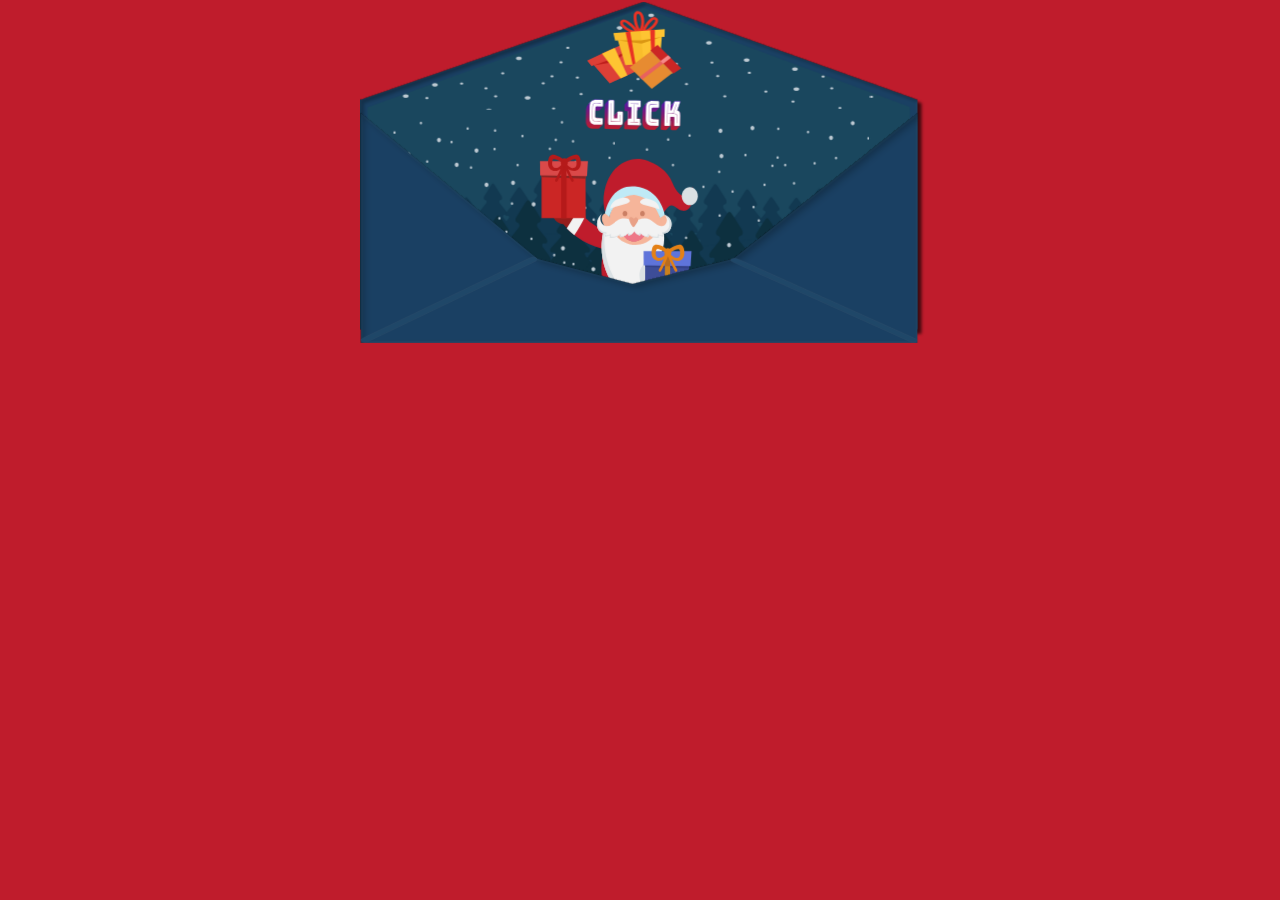
==== commit 8df1978c: "updating gmail id" ====
--- a/index.html
+++ b/index.html
@@ -1255,7 +1255,7 @@
                                 d="M678.32 2236.92C678.32 2239.33 676.457 2241.27 673.466 2241.27H673.411C670.531 2241.27 668.669 2239.33 668.669 2236.92C668.669 2234.45 670.588 2232.57 673.522 2232.57C676.457 2232.57 678.265 2234.45 678.32 2236.92ZM677.752 2244.7V2269.86H669.173V2244.7H677.752ZM708.689 2269.86L708.69 2255.43C708.69 2247.71 704.457 2244.11 698.812 2244.11C694.257 2244.11 692.218 2246.55 691.079 2248.26V2244.7H682.499C682.612 2247.06 682.499 2269.86 682.499 2269.86H691.079V2255.81C691.079 2255.06 691.135 2254.31 691.362 2253.77C691.982 2252.27 693.393 2250.71 695.764 2250.71C698.869 2250.71 700.111 2253.02 700.111 2256.4V2269.86H708.689Z"
                                 fill="white" />
                         </a>
-                        <a href="mailto:delvintharayil@gmail.com" id="Gmail">
+                        <a href="mailto:delvin.tharayil@gmail.com" id="Gmail">
                             <path id="Shape_2"
                                 d="M750.724 2251.05C750.724 2230.64 767.673 2214.09 788.58 2214.09C809.487 2214.09 826.436 2230.64 826.436 2251.05C826.436 2271.46 809.487 2288 788.58 2288C767.673 2288 750.724 2271.46 750.724 2251.05Z"
                                 fill="#EFEFEF" stroke="#223045" stroke-width="3" />
@@ -1714,12 +1714,12 @@
                             d="M1105.2 799.507C1100.1 793.947 1091.31 787.185 1087.4 781.353C1085.89 779.077 1084.22 776.333 1084.52 773.166C1085.05 767.477 1091 766.703 1094.19 767.809C1096.4 768.569 1098.79 767.913 1100.45 765.624C1104.04 760.656 1100.66 753.965 1097.57 749.752L1079.09 724.595C1077.63 722.606 1077.01 719.38 1077.92 716.76C1080.04 710.642 1086.72 716.89 1090.35 713.06C1092.24 711.064 1092.5 706.87 1091.57 703.73C1090.65 700.589 1088.82 698.255 1087.05 696.031C1079.46 686.48 1071.87 676.934 1064.28 667.383C1062.74 665.445 1061.85 662.448 1062.26 659.522C1063.44 651.036 1072.34 655.802 1073.55 646.699C1073.96 643.598 1073.16 640.412 1071.72 638.077C1064.27 626.016 1056.82 613.954 1049.37 601.893C1046.63 597.458 1043.66 593.004 1040.42 589.136C1038.24 586.541 1035.1 586.541 1032.92 589.136C1029.68 593.004 1026.71 597.458 1023.97 601.893C1016.52 613.954 1009.07 626.016 1001.62 638.077C1000.18 640.412 999.379 643.598 999.793 646.699C1001 655.802 1009.9 651.036 1011.09 659.522C1011.49 662.448 1010.6 665.445 1009.06 667.383C1001.47 676.934 993.879 686.48 986.289 696.031C984.52 698.255 982.695 700.589 981.764 703.73C980.84 706.87 981.104 711.064 982.993 713.06C986.622 716.89 993.305 710.642 995.424 716.76C996.331 719.38 995.716 722.606 994.252 724.595L973.353 753.049C971.699 755.298 970.815 758.705 971.384 761.918C972.509 768.192 977.206 767.809 980.92 767.425C984.159 767.093 988.379 768.42 988.826 773.166C989.125 776.333 987.454 779.077 985.933 781.353C982.034 787.185 973.238 793.947 968.145 799.507C968.122 799.533 968.105 799.552 968.082 799.578C965.131 802.875 966.957 809.917 970.654 809.917H1102.69C1106.38 809.917 1108.2 802.875 1105.26 799.578C1105.24 799.552 1105.21 799.533 1105.2 799.507Z"
                             fill="#0D303F" />
                     </g>              
-                    <g id="Snow3">
+                    <g class="snowAll" id="Snow3">
                         <path id="path224"
                             d="M1303.66 738.913C1193.05 747.374 1076.39 771.794 962.247 763.866C848.775 755.986 773.076 713.074 625.22 728.696C325.496 760.361 336.473 725.784 212.995 734.068C140.613 738.921 108.844 751.72 34 748.324V1580H1537V743.73C1463.84 732.575 1384.57 732.723 1303.66 738.913Z"
                             fill="#DADADA" />
                     </g>
-                    <g id="Snow2">
+                    <g class="snowAll" id="Snow2">
                         <path id="path228_2"
                             d="M1280.18 764.836C1175.05 764.836 1083.41 771.898 978.911 779.859C830.676 791.154 726 766.885 609.278 756.611C478.452 745.098 398.819 749.705 291.296 762.107C202.367 772.366 122.313 793.248 34 799.801V1595H1537V778.682C1460.31 766.582 1355.13 764.836 1280.18 764.836Z"
                             fill="white" />
@@ -2058,7 +2058,7 @@
                     </g>
                     <g class="pagefadeout">
                     <g id="mainhover1">
-                        <g id="Hbell">
+                        <g class="hover" id="Hbell">
                             <path id="path36"
                                 d="M1015.1 1284.14C1007.35 1284.14 1001.05 1290.51 1001.05 1298.34C1001.05 1306.18 1007.35 1312.55 1015.1 1312.55C1022.85 1312.55 1029.16 1306.18 1029.16 1298.34C1029.16 1290.51 1022.85 1284.14 1015.1 1284.14ZM1015.1 1315.64C1005.67 1315.64 997.991 1307.88 997.991 1298.34C997.991 1288.81 1005.67 1281.05 1015.1 1281.05C1024.54 1281.05 1032.22 1288.81 1032.22 1298.34C1032.22 1307.88 1024.54 1315.64 1015.1 1315.64Z"
                                 fill="#9D2030" />
@@ -2085,7 +2085,7 @@
                                 fill="#9D2030" />
                             <path id="path196_2" d="M1019.31 1216.39H1014.48V972.462H1019.31V1216.39Z" fill="#9D2030" />
                         </g>
-                        <g id="Hsock">
+                        <g class="hover" id="Hsock">
                             <path id="path56"
                                 d="M877.404 1304.25C878.842 1304.67 880.316 1304.91 881.804 1304.96L910.296 1305.96C910.985 1305.98 911.681 1305.98 912.378 1305.96C911.958 1303.45 911.869 1300.9 912.116 1298.36C913.492 1284.15 924.838 1273.23 938.779 1272.43L942.37 1235.36L899.336 1229.05L896.025 1263.22C895.522 1268.41 891.043 1272.37 885.605 1272.42L881.809 1272.46C880.895 1272.47 879.982 1272.54 879.081 1272.69C882.082 1277.9 883.404 1283.95 882.82 1289.98C882.316 1295.19 880.453 1300.08 877.404 1304.25ZM880.377 1307.96C878.296 1307.75 876.251 1307.23 874.281 1306.41L872.322 1305.59L873.709 1303.97C877.164 1299.94 879.263 1295 879.778 1289.68C880.364 1283.63 878.798 1277.54 875.367 1272.54L874.146 1270.77L876.206 1270.18C878.021 1269.66 879.895 1269.39 881.779 1269.37L885.574 1269.33C889.449 1269.29 892.633 1266.54 892.983 1262.92L896.607 1225.53L945.696 1232.73L941.556 1275.45L940.183 1275.47C927.186 1275.6 916.426 1285.57 915.158 1298.66C914.886 1301.46 915.072 1304.28 915.707 1307.03L916.106 1308.75L914.367 1308.92C912.973 1309.05 911.568 1309.1 910.191 1309.05L881.699 1308.05C881.257 1308.03 880.816 1308 880.377 1307.96Z"
                                 fill="#9D2030" />
@@ -2109,7 +2109,7 @@
                                 fill="#9D2030" />
                             <path id="path194" d="M925.589 1206.96H920.701V954.964H925.589V1206.96Z" fill="#9D2030" />
                         </g>
-                        <g id="Hgift">
+                        <g class="hover" id="Hgift">
                             <path id="path76_2"
                                 d="M807.475 1167.9C805.491 1168.13 801.509 1171.92 797.399 1178.48C805.305 1176.31 808.85 1171.66 808.976 1169.35C809.019 1168.56 808.721 1168.14 807.981 1167.93C807.831 1167.89 807.662 1167.88 807.475 1167.9ZM791.814 1182.46L793.28 1179.86C794.826 1177.12 802.846 1163.52 808.737 1165.17C810.741 1165.74 811.914 1167.4 811.8 1169.51C811.47 1175.61 802.863 1180.64 794.736 1181.98L791.814 1182.46Z"
                                 fill="#9D2030" />
@@ -2136,7 +2136,7 @@
                                 fill="#9D2030" />
                             <path id="path192_2" d="M794.589 1181.96H789.701V940.961H794.589V1181.96Z" fill="#9D2030" />
                         </g>
-                        <g id="Htree">
+                        <g class="hover" id="Htree">
                             <path id="path94"
                                 d="M693.283 1171.91C691.125 1171.91 686.388 1175.49 681.177 1182.01C689.927 1180.68 694.3 1176.13 694.716 1173.66C694.859 1172.82 694.591 1172.32 693.821 1172.01C693.666 1171.94 693.485 1171.91 693.283 1171.91ZM674.696 1185.59L676.587 1182.98C678.581 1180.23 688.849 1166.63 694.969 1169.15C697.052 1170 698.11 1171.93 697.729 1174.18C696.631 1180.69 686.78 1185.02 677.892 1185.44L674.696 1185.59Z"
                                 fill="#9D2030" />
@@ -2160,7 +2160,7 @@
                                 fill="#9D2030" />
                             <path id="path190" d="M678.521 1185.58H673.703V971.311H678.521V1185.58Z" fill="#9D2030" />
                         </g>
-                        <g id="Hstick">
+                        <g class="hover" id="Hstick">
                             <path id="path116_2"
                                 d="M1144.54 1180.95C1142.44 1180.46 1137.02 1182.85 1130.48 1188C1139.31 1188.71 1144.59 1185.29 1145.55 1182.98C1145.88 1182.2 1145.73 1181.65 1145.05 1181.17C1144.91 1181.07 1144.75 1181 1144.54 1180.95ZM1123.37 1189.99L1125.8 1187.89C1128.36 1185.67 1141.42 1174.79 1146.81 1178.65C1148.65 1179.96 1149.24 1182.08 1148.36 1184.18C1145.82 1190.27 1135.26 1192.21 1126.51 1190.58L1123.37 1189.99Z"
                                 fill="#9D2030" />
@@ -2190,7 +2190,7 @@
                                 fill="#9D2030" />
                             <path id="path198" d="M1126.98 1191.96H1122.09V993.964H1126.98V1191.96Z" fill="#9D2030" />
                         </g>
-                        <g id="Hhat">
+                        <g class="hover" id="Hhat">
                             <path id="path178"
                                 d="M618.193 1135.94C612.44 1137.05 592.973 1141.27 574.443 1150.74C545.92 1165.32 532.766 1184.88 535.326 1208.89L610.593 1207.01C611.642 1203.15 614.765 1188.89 608.668 1173.65C604.076 1162.18 603.253 1155.17 605.919 1150.23C607.928 1146.51 611.932 1144.07 618.469 1142.62L618.193 1135.94ZM532.638 1212.05L532.459 1210.67C529.1 1184.94 543.164 1163.25 573.13 1147.96C595.5 1136.54 619.172 1132.61 619.409 1132.58L621.101 1132.3L621.632 1145.13L620.334 1145.38C613.995 1146.61 610.266 1148.62 608.6 1151.71C606.451 1155.69 607.346 1162.1 611.501 1172.49C619.054 1191.36 613.428 1208.32 613.185 1209.03L612.837 1210.05L532.638 1212.05Z"
                                 fill="#9D2030" />
@@ -2208,7 +2208,7 @@
                                 fill="#9D2030" />
                             <path id="path188_2" d="M589.729 1143.81H584.223V972.672H589.729V1143.81Z" fill="#9D2030" />
                         </g>
-                        <g id="Hball">
+                        <g class="hover" id="Hball">
                             <path id="path152_2"
                                 d="M439.444 1192.98C412.47 1200.87 396.797 1229.73 404.507 1257.32C412.217 1284.92 440.435 1300.95 467.409 1293.06C494.384 1285.17 510.057 1256.31 502.347 1228.72C494.637 1201.13 466.419 1185.09 439.444 1192.98ZM468.337 1296.38C439.573 1304.79 409.482 1287.7 401.26 1258.27C393.039 1228.85 409.752 1198.07 438.516 1189.66C467.281 1181.25 497.372 1198.35 505.593 1227.77C513.815 1257.19 497.102 1287.97 468.337 1296.38Z"
                                 fill="#9D2030" />
@@ -2230,7 +2230,7 @@
                                 fill="#9D2030" />
                         </g>
                     </g>
-                    <g id="Snow1">
+                    <g class="snowAll" id="Snow1">
                         <path id="path672"
                             d="M427.186 848.317C413.745 860.183 408.922 886.289 422.266 898.299C439.048 913.39 463.789 893.936 484.814 898.611C511.771 904.619 518.89 943.801 536.35 967.813C555.849 994.628 589.982 1002.17 620.407 997.762C683.064 988.692 743.109 937.656 803.843 957.332C820.678 962.781 836.071 973.503 853.278 977.19C891.574 985.389 929.824 957.449 968.591 961.949C1001.33 965.752 1028.29 991.702 1058.65 1006.07C1089.01 1020.45 1132.8 1016.85 1144.16 981.878C1151.33 959.79 1141.78 935.257 1129.69 916.108C1098.06 866.009 1048.55 833.024 996.438 815.409C944.328 797.795 889.341 794.349 834.957 793.972C762.24 793.464 689.5 798.257 617.323 808.283C581.175 813.309 545.399 820.279 509.52 827.256C484.074 832.198 448.189 829.779 427.186 848.317Z"
                             fill="#DADADA" />
--- a/CM.css
+++ b/CM.css
@@ -1,6 +1,6 @@
 html, body {
 
-  width: 100%;
+  width: 100vw;
   height: 100vh;
   margin: 0;
   border: 0;
@@ -11,7 +11,6 @@
 
 
   body {
-   
   background-color: rgba(191, 28, 44, 1)
  
 }
@@ -96,12 +95,12 @@
 
 
 
-   #Snow1,#Snow2,#Snow3
+   .snowAll
   {
     opacity: 0;
   } 
 
-   #Snow1,#Snow2,#Snow3
+   .snowAll
  {
      animation: fillS 0.4s  forwards ;
      
@@ -282,11 +281,6 @@
 
 
 
- /* #d{
-  1290px
-  background-color: white
-}  */
-
 
 #content
  {
@@ -336,12 +330,14 @@
 
 #wishes{
   transform: translateX(1000px);
+  opacity: 0;
   animation: wishsideL 0.5s 3s forwards;
 }
 
 @keyframes wishsideL{
  
  to{
+  opacity: 1;
    transform: translateX(0px);
  }
 }
@@ -359,10 +355,19 @@
    transform: translateY(400px);
  }
 } 
-/* #EvbackB,#Evopen,#EvbackT,#Evline,#Evpage1
-
-  {
-    opacity: 0;
-  } */
-
+
+
+  @media only screen and (min-width: 1100px) {
+    body{
+
+      display: flex;
+      justify-content: center; 
+      align-items: center;
+      align-content: center;
+    }
+    svg {
+      width:100vw; 
+      height:100vh; 
+    }
+  }
   
